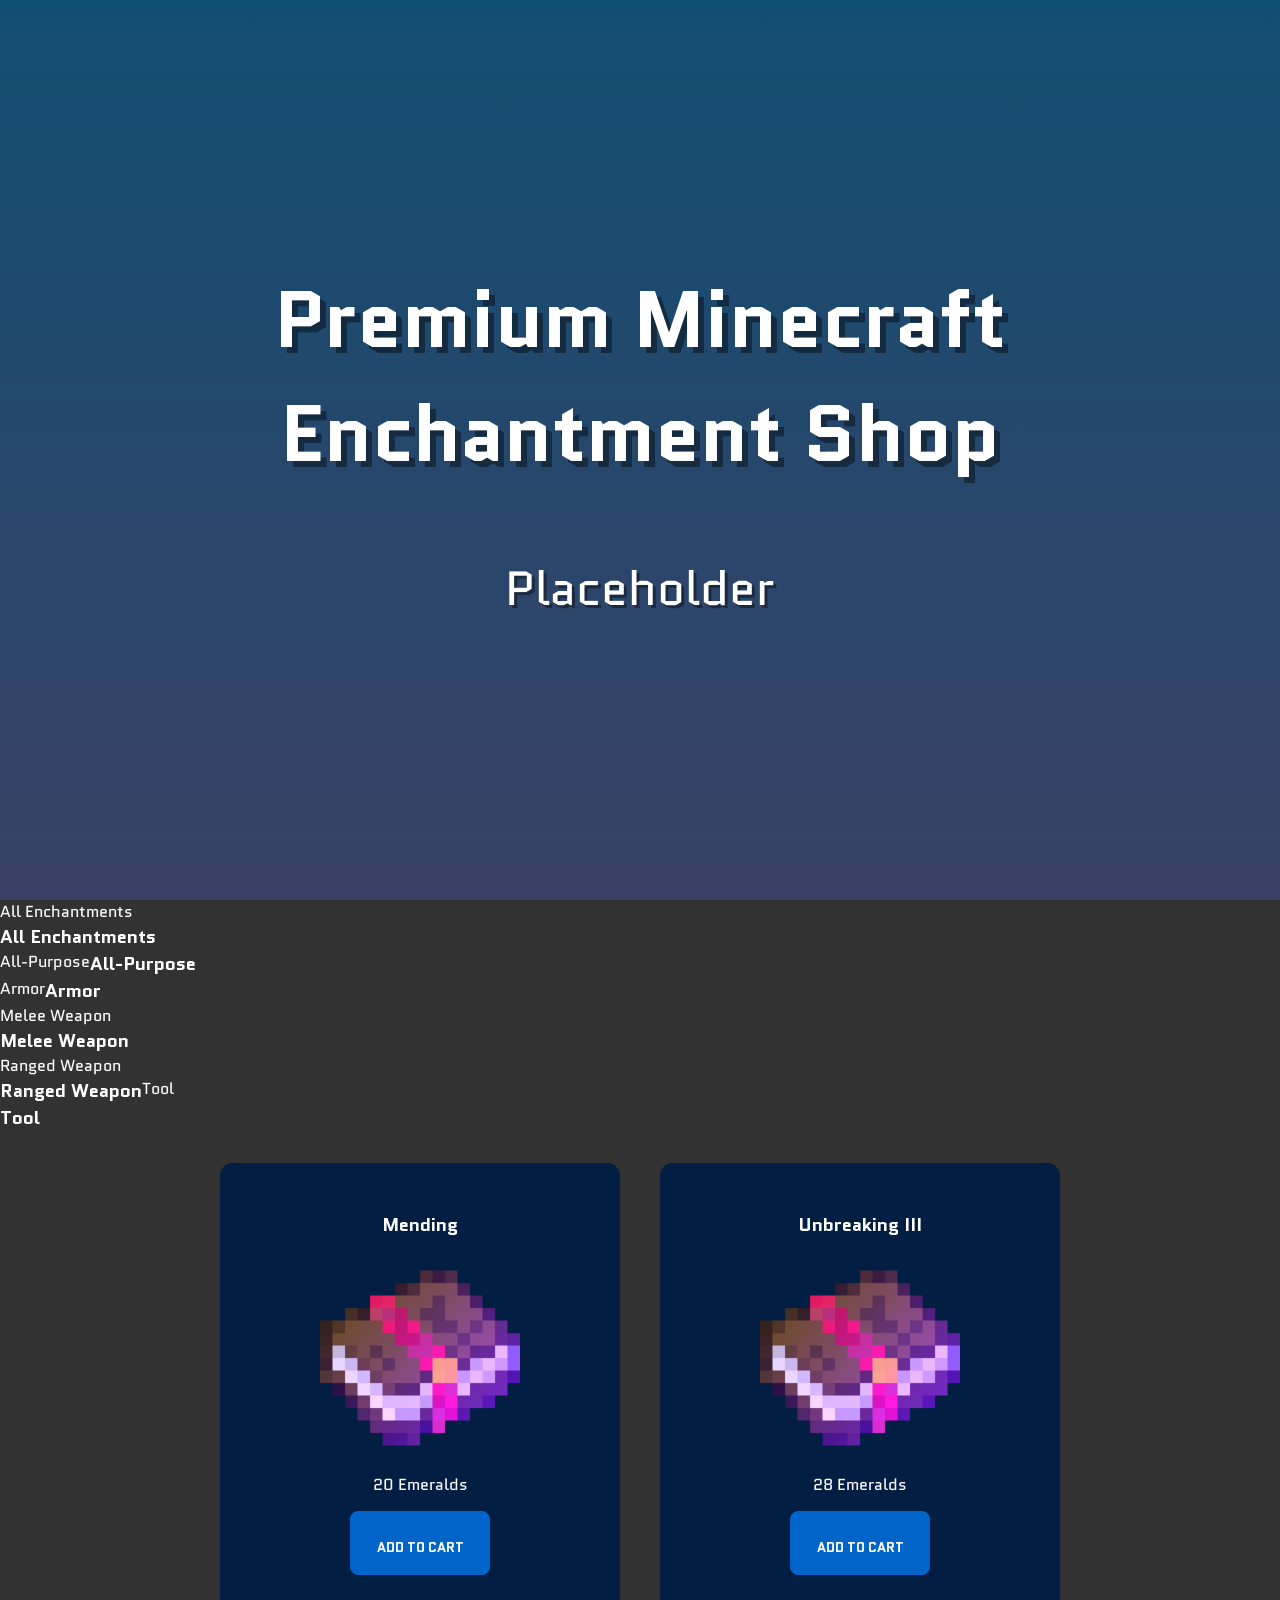
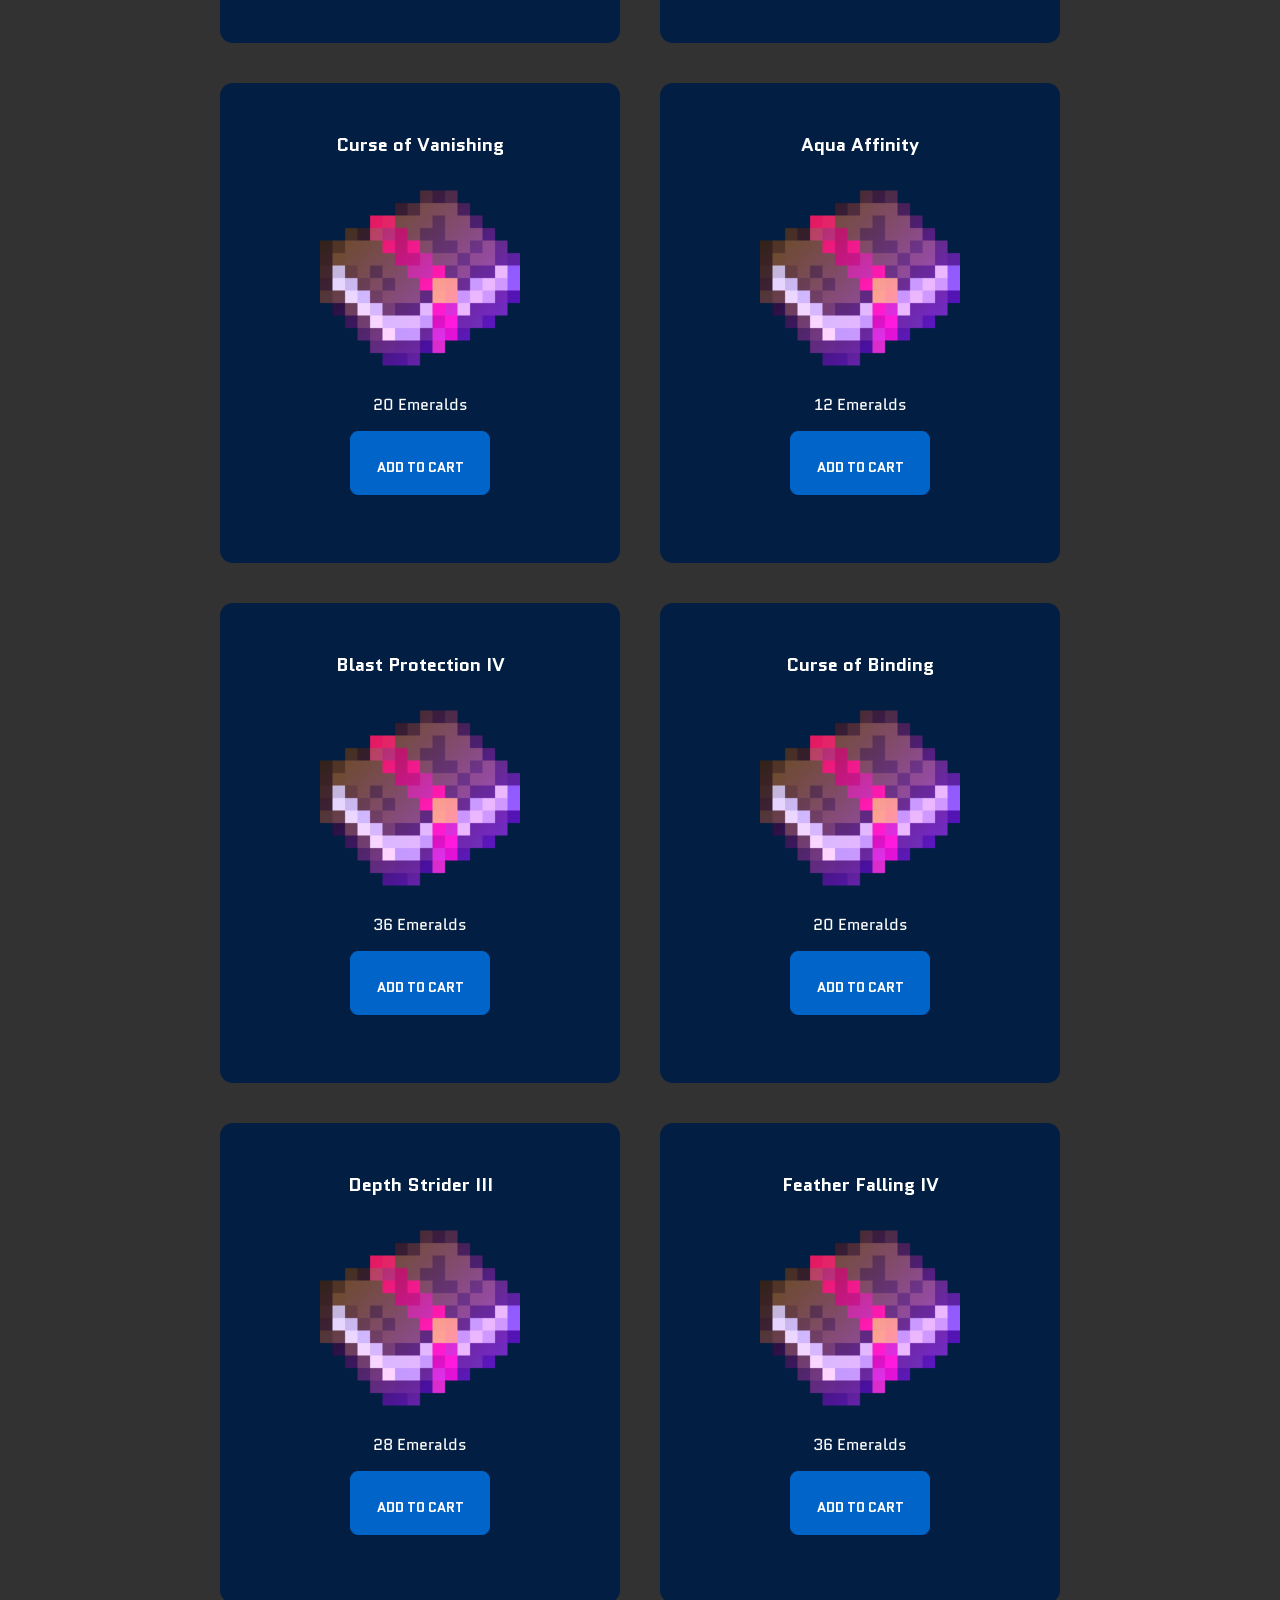
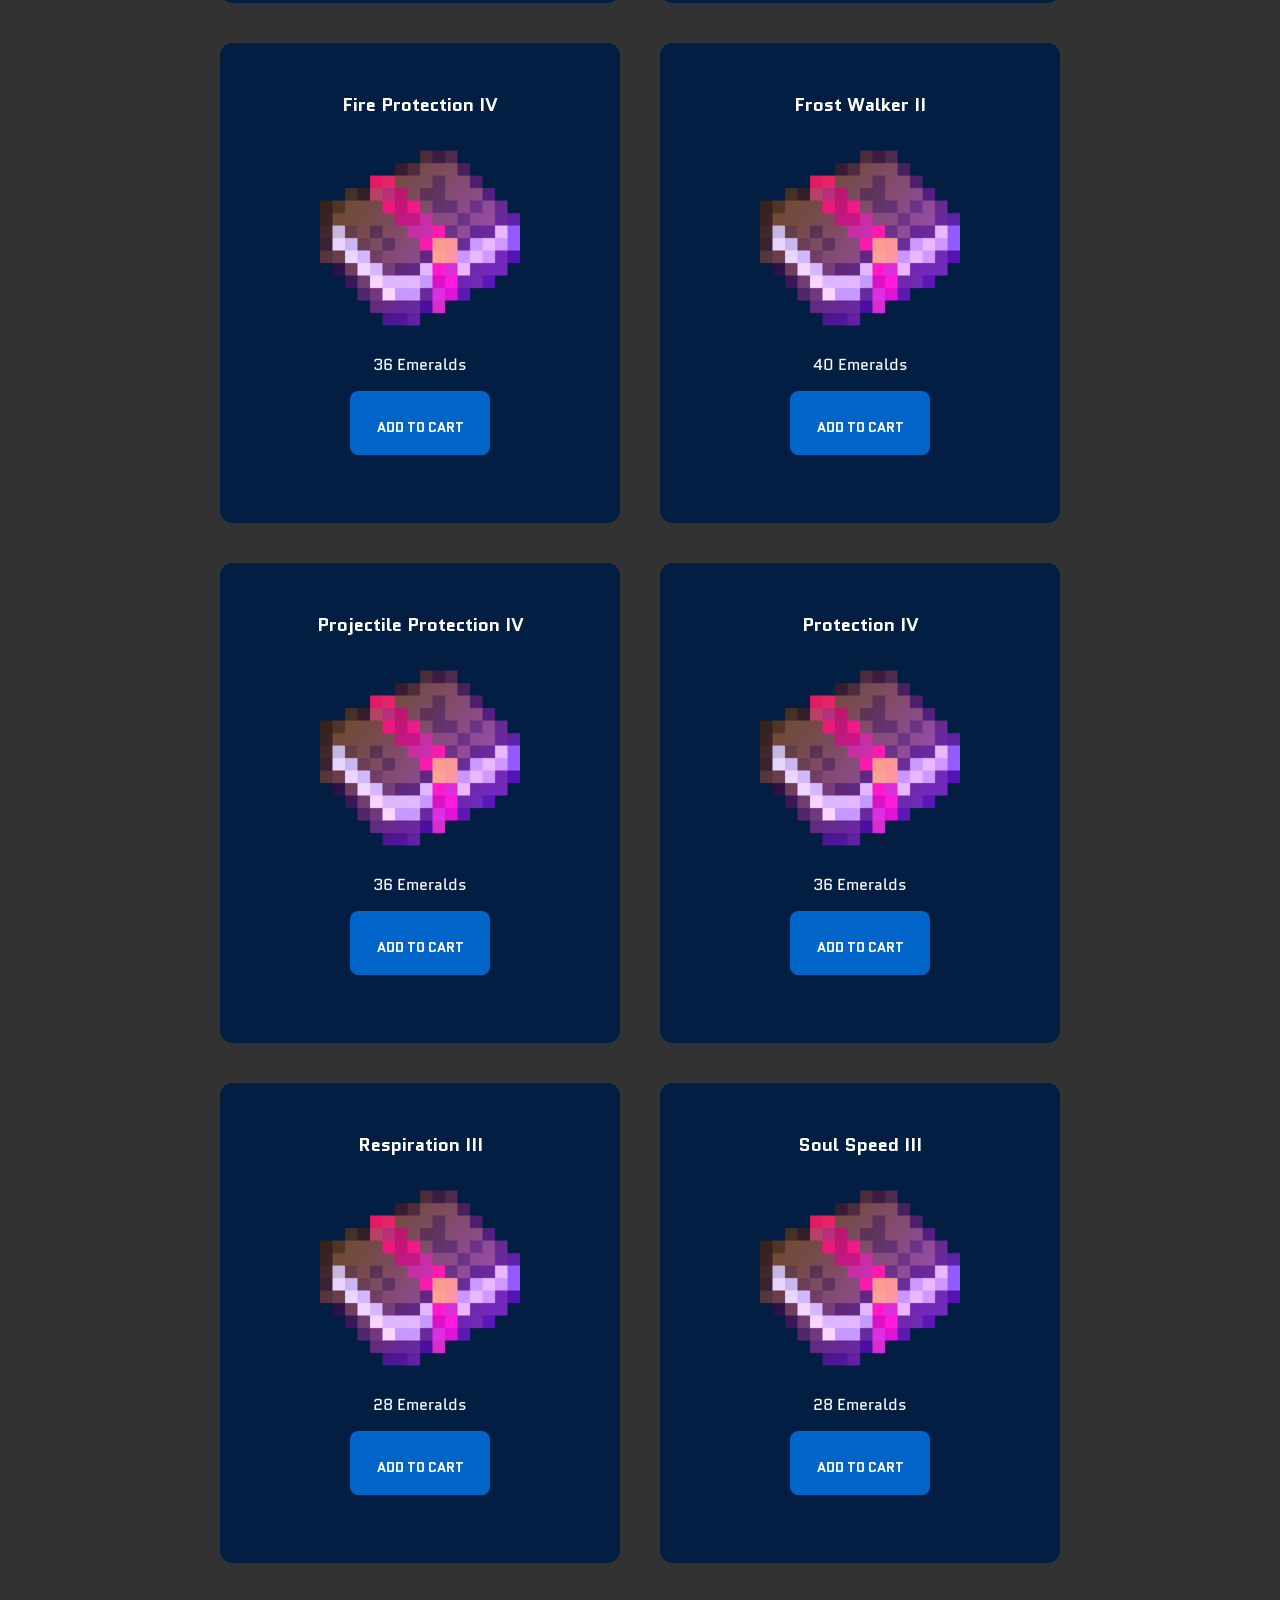
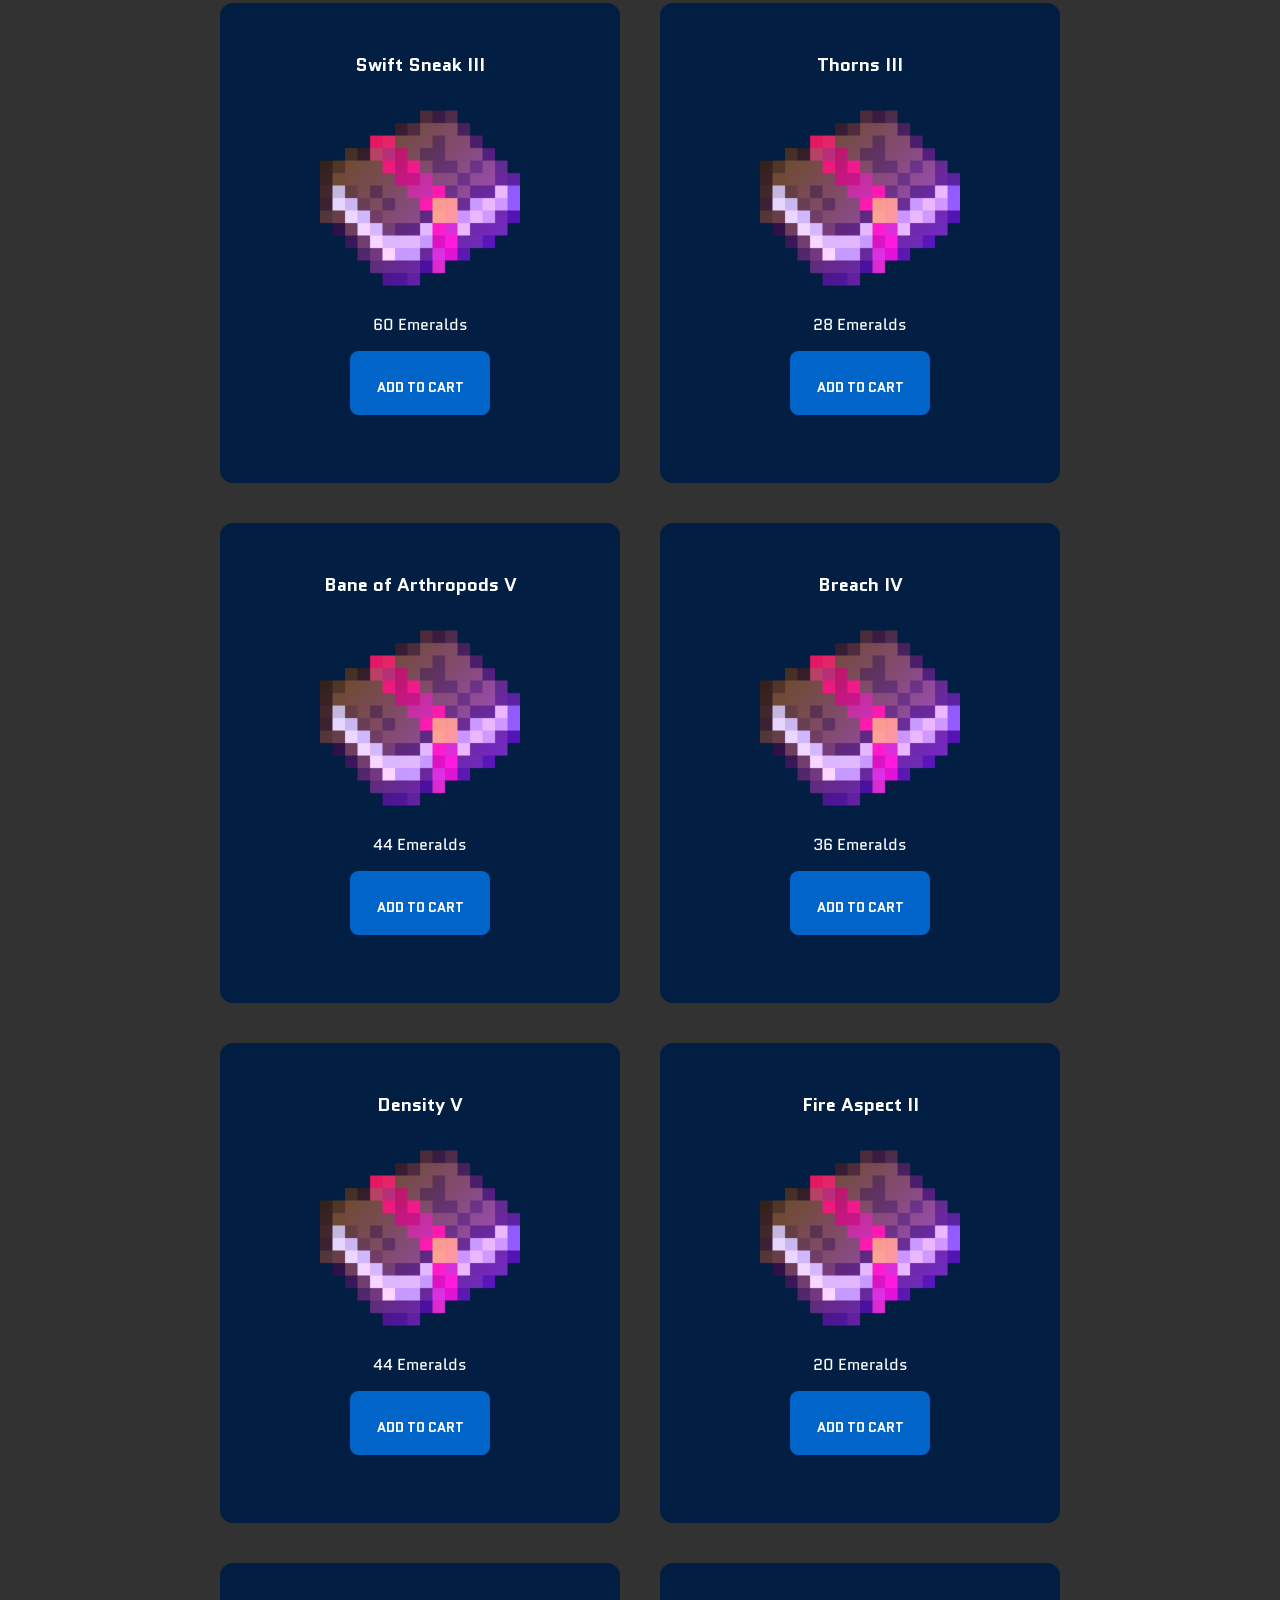
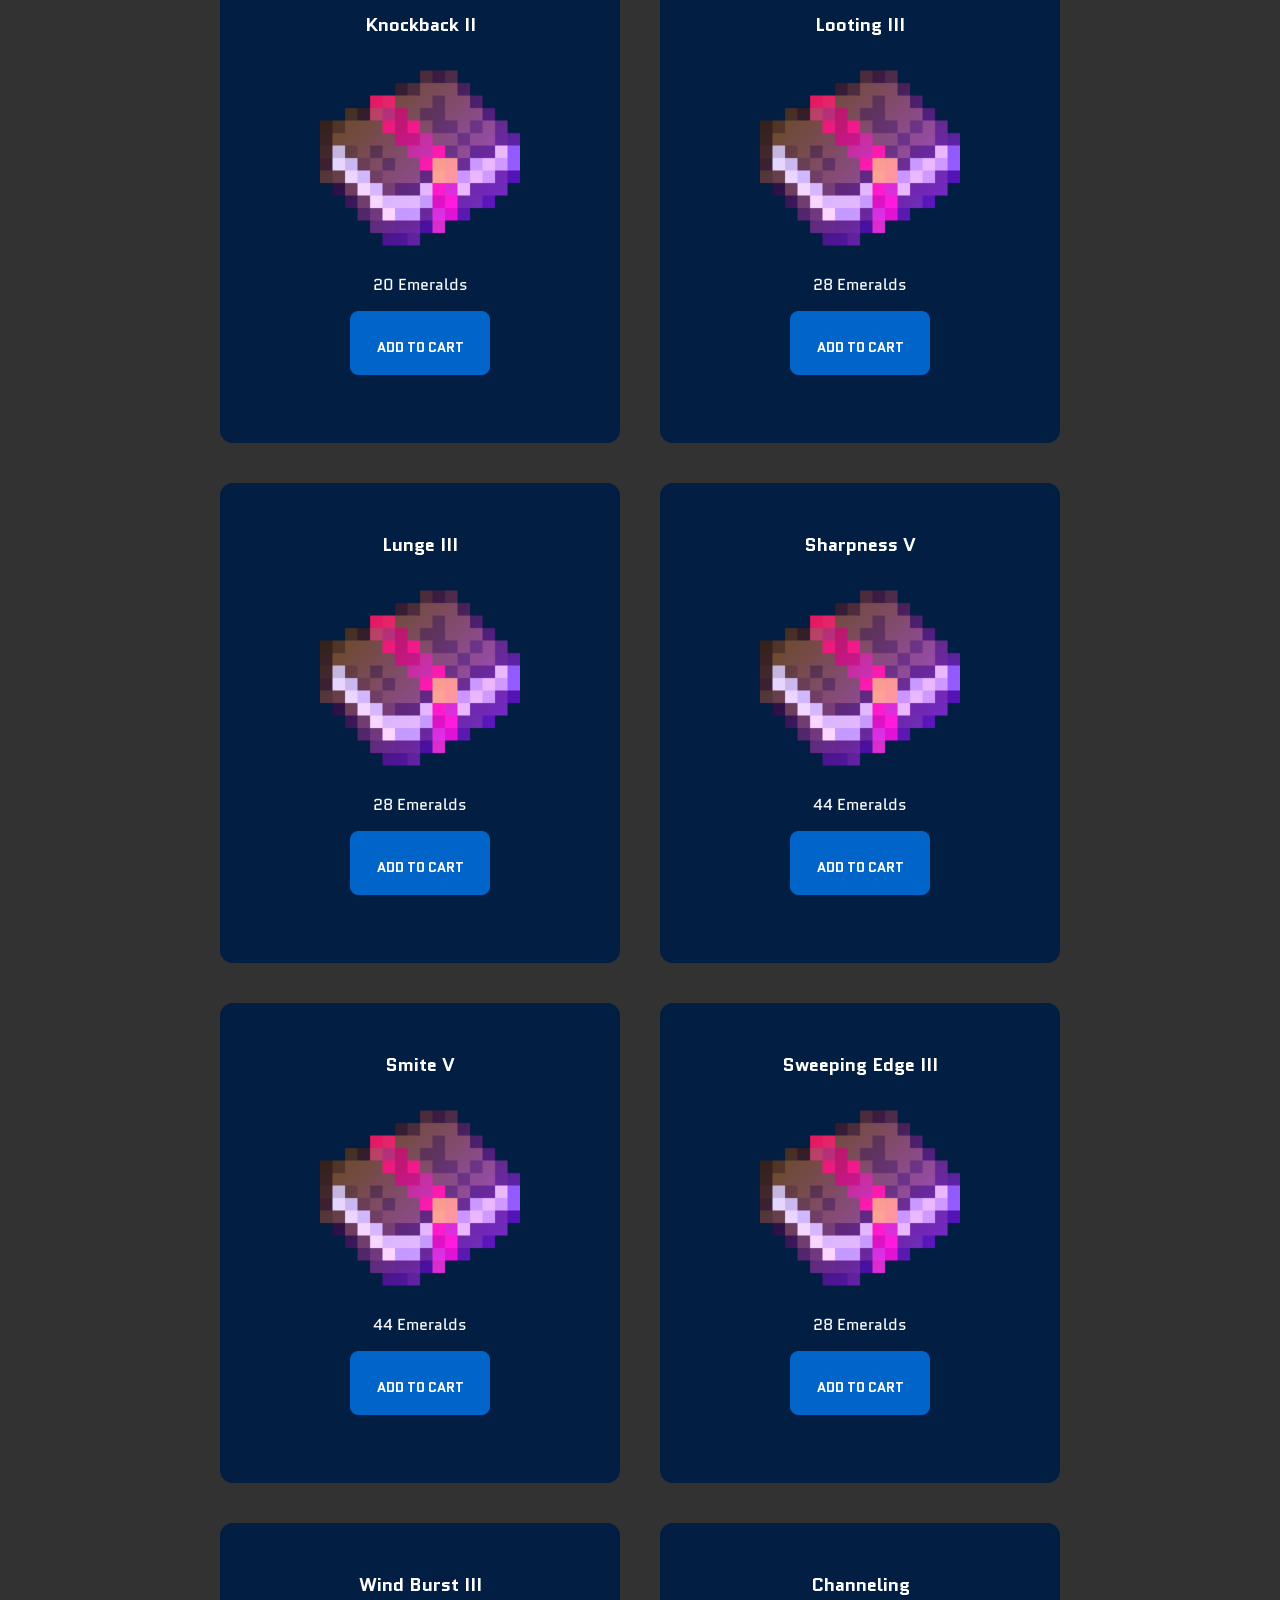
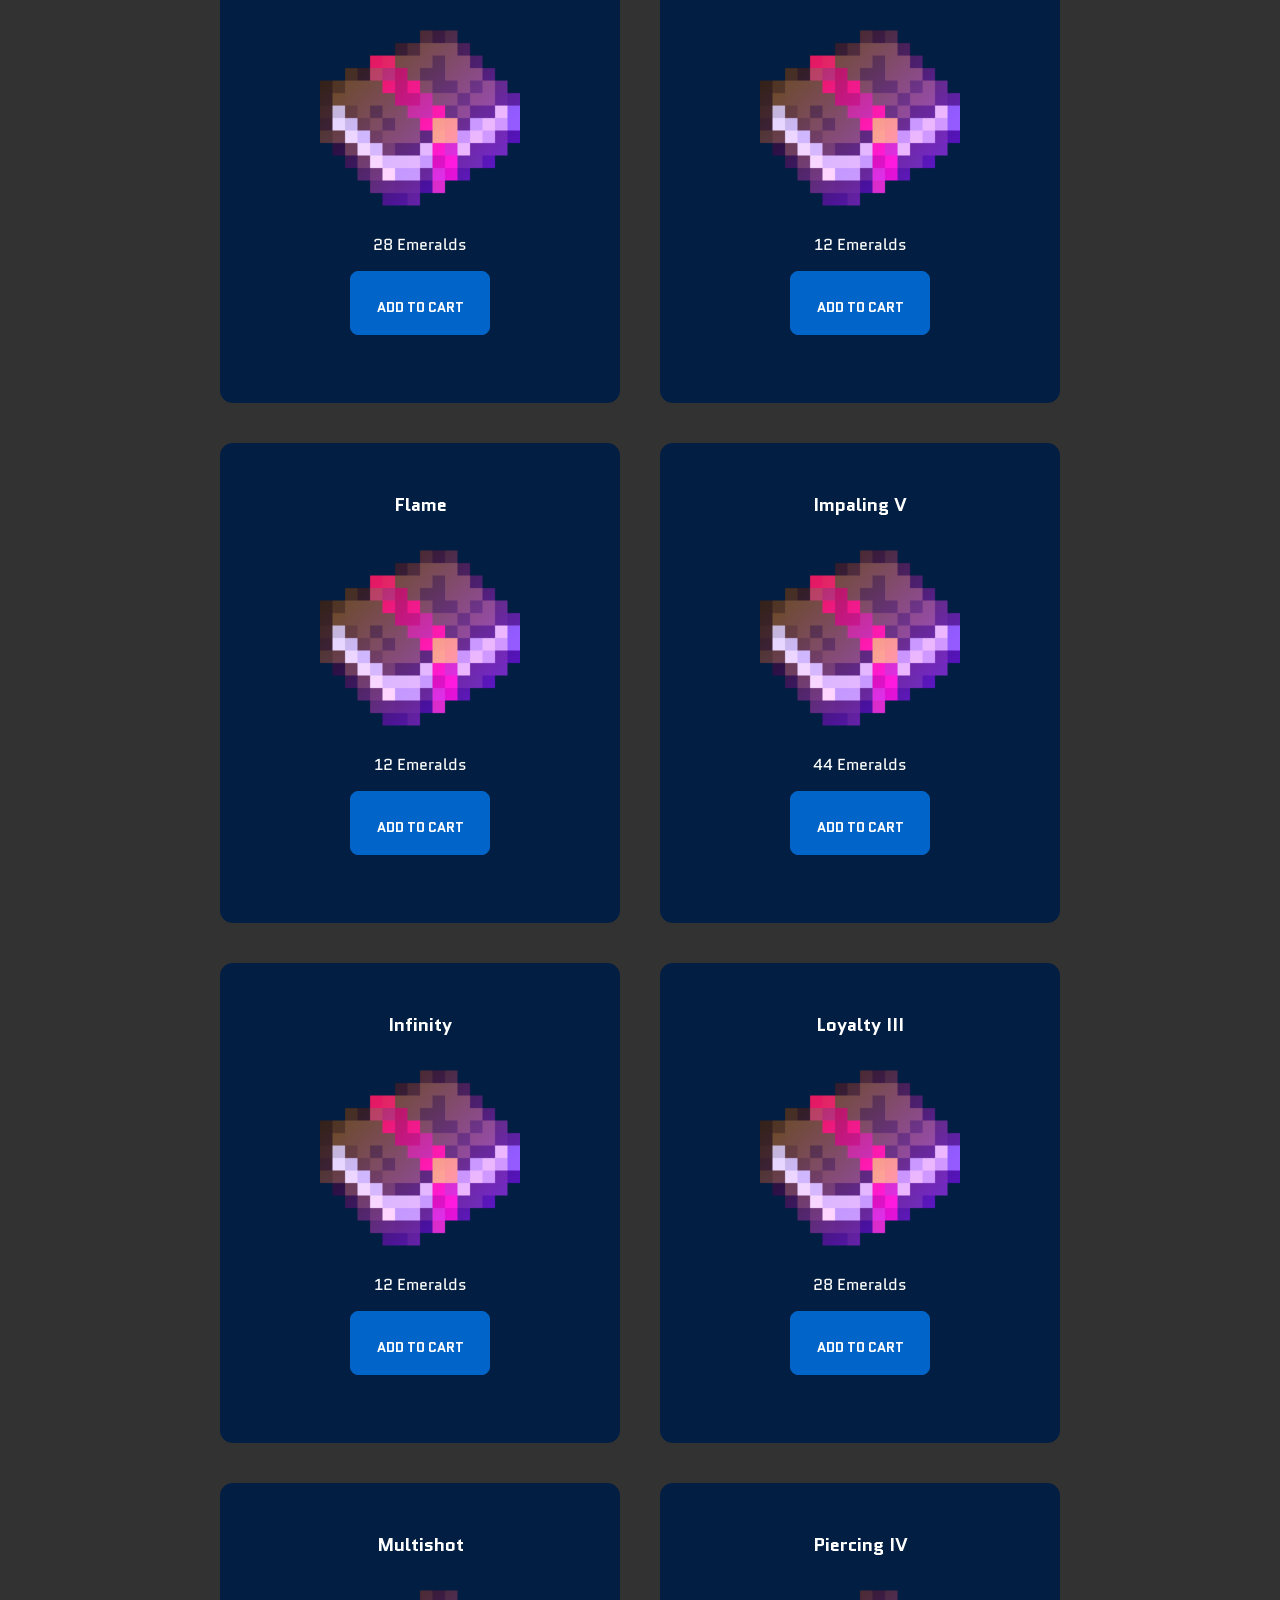
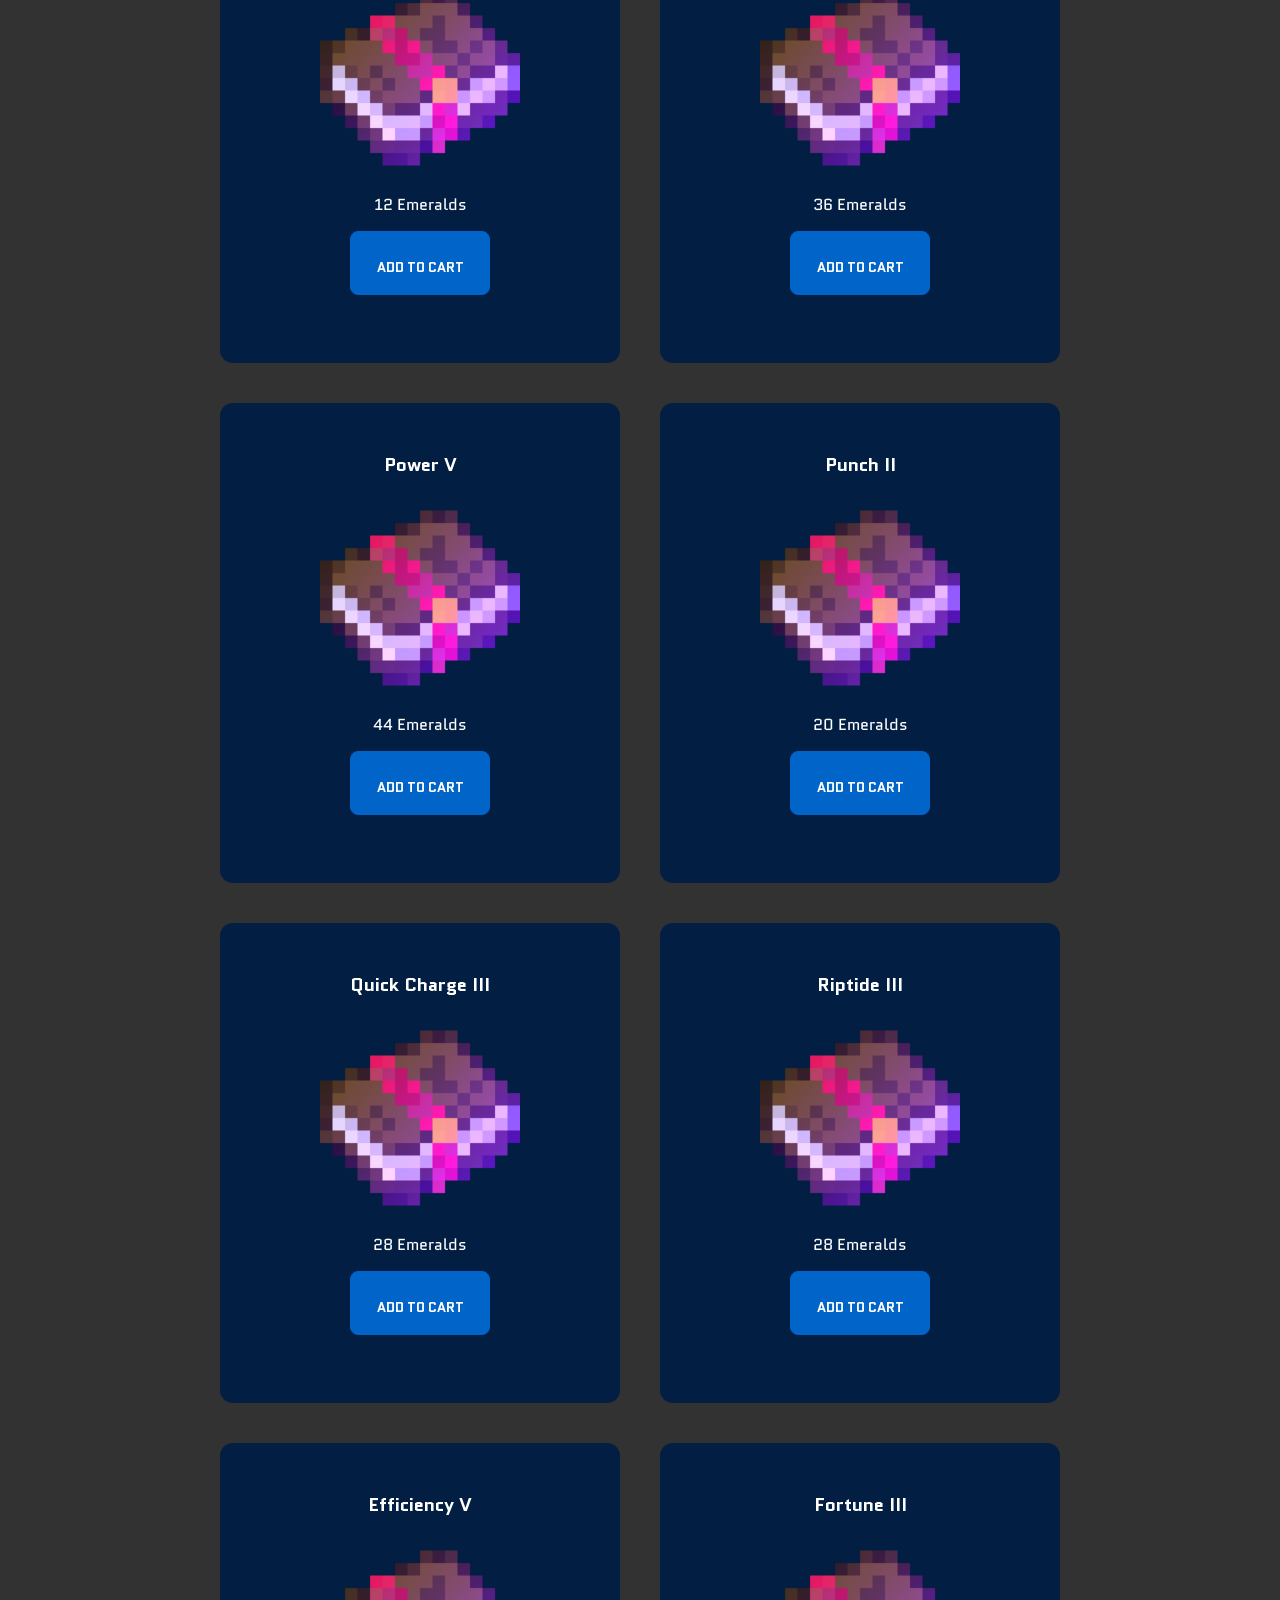
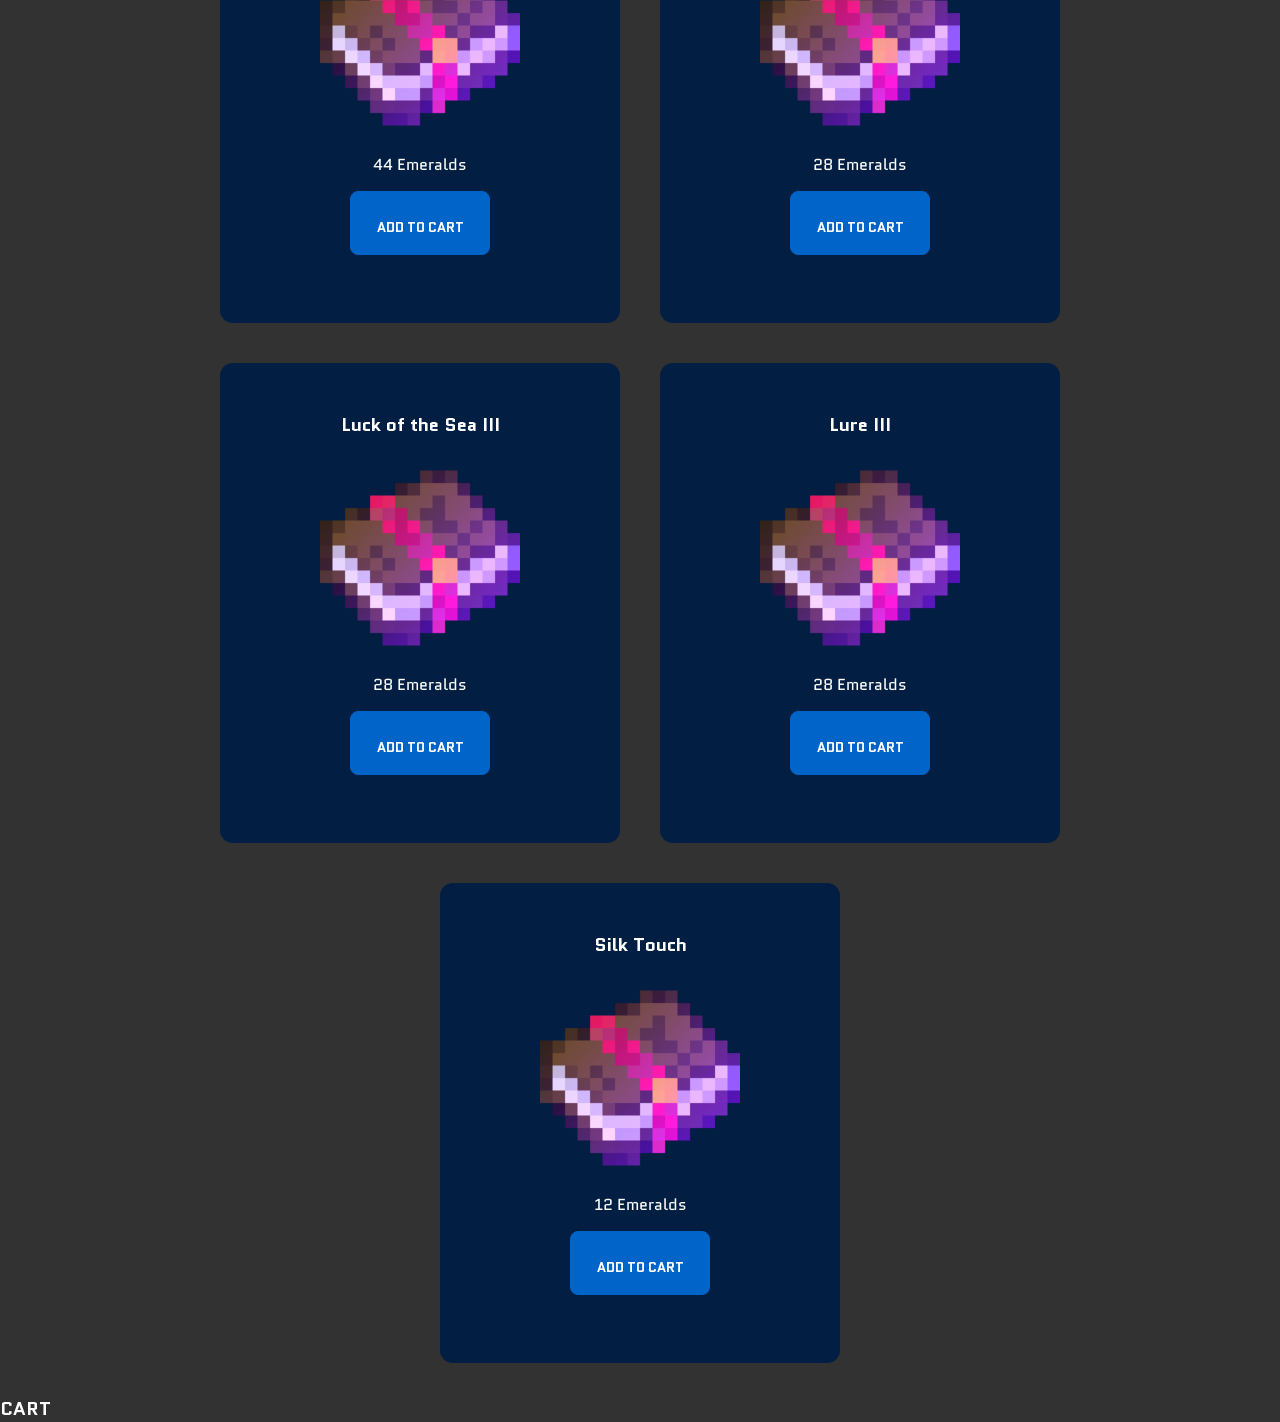
==== index.html @ 97240a6a "Working on tabs" ====
<html lang="en">
  <head>
    <meta charset="UTF-8" />
    <meta name="viewport" content="width=device-width, initial-scale=1.0" />
    <title>Premium Minecraft Enchantment Shop</title>
    <link rel="stylesheet" href="style.css" />
  </head>
  <body>
    <section class="hero">
      <div class="hero-content">
        <h1>Premium Minecraft Enchantment Shop</h1>
        <p>Placeholder</p>
      </div>
    </section>
    <div class="tabs">
      <!-- All Enchantments -->
      <input type="radio" name="tabset" id="tab1">
      <label for="tab1">All Enchantments</label>
      <div class="tab-panel">
        <h3>All Enchantments</h3>
      </div>
      <!-- All-Purpose -->
      <input type="radio" name="tabset" id="tab1">
      <label for="tab1">All-Purpose</label>
      <div class="tab-panel">
        <h3>All-Purpose</h3>
      </div>
      <!-- Armor -->
      <input type="radio" name="tabset" id="tab1">
      <label for="tab1">Armor</label>
      <div class="tab-panel">
        <h3>Armor</h3>
      </div>
      <!-- Melee Weapon -->
      <input type="radio" name="tabset" id="tab1">
      <label for="tab1">Melee Weapon</label>
      <div class="tab-panel">
        <h3>Melee Weapon</h3>
      </div>
      <!-- Ranged Weapon -->
      <input type="radio" name="tabset" id="tab1">
      <label for="tab1">Ranged Weapon</label>
      <div class="tab-panel">
        <h3>Ranged Weapon</h3>
      </div>
      <!-- Tool -->
      <input type="radio" name="tabset" id="tab1">
      <label for="tab1">Tool</label>
      <div class="tab-panel">
        <h3>Tool</h3>
      </div>
    </div>
    <div class="container">
      <div class="card" data-item = "Mending">
        <h3>Mending</h3>
        <img class="card-img" src="Enchanted_Book.png"/>
        <p>20 Emeralds</p>
        <button class="btn">ADD TO CART</button>
      </div>
      <div class="card" data-item = "Unbreaking">
        <h3>Unbreaking III</h3>
        <img class="card-img" src="Enchanted_Book.png"/>
        <p>28 Emeralds</p>
        <button class="btn">ADD TO CART</button>
      </div>
      <div class="card" data-item = "Curse of Vanishing">
        <h3>Curse of Vanishing</h3>
        <img class="card-img" src="Enchanted_Book.png"/>
        <p>20 Emeralds</p>
        <button class="btn">ADD TO CART</button>
      </div>
      <div class="card" data-item = "Aqua Affinity">
        <h3>Aqua Affinity</h3>
        <img class="card-img" src="Enchanted_Book.png"/>
        <p>12 Emeralds</p>
        <button class="btn">ADD TO CART</button>
      </div>
      <div class="card" data-item = "Blast Protection">
        <h3>Blast Protection IV</h3>
        <img class="card-img" src="Enchanted_Book.png"/>
        <p>36 Emeralds</p>
        <button class="btn">ADD TO CART</button>
      </div>
      <div class="card" data-item = "Curse of Binding">
        <h3>Curse of Binding</h3>
        <img class="card-img" src="Enchanted_Book.png"/>
        <p>20 Emeralds</p>
        <button class="btn">ADD TO CART</button>
      </div>
      <div class="card" data-item = "Depth Strider">
        <h3>Depth Strider III</h3>
        <img class="card-img" src="Enchanted_Book.png"/>
        <p>28 Emeralds</p>
        <button class="btn">ADD TO CART</button>
      </div>
      <div class="card" data-item = "Feather Falling">
        <h3>Feather Falling IV</h3>
        <img class="card-img" src="Enchanted_Book.png"/>
        <p>36 Emeralds</p>
        <button class="btn">ADD TO CART</button>
      </div>
      <div class="card" data-item = "Fire Protection">
        <h3>Fire Protection IV</h3>
        <img class="card-img" src="Enchanted_Book.png"/>
        <p>36 Emeralds</p>
        <button class="btn">ADD TO CART</button>
      </div>
      <div class="card" data-item = "Frost Walker">
        <h3>Frost Walker II</h3>
        <img class="card-img" src="Enchanted_Book.png"/>
        <p>40 Emeralds</p>
        <button class="btn">ADD TO CART</button>
      </div>
      <div class="card" data-item = "Projectile Protection">
        <h3>Projectile Protection IV</h3>
        <img class="card-img" src="Enchanted_Book.png"/>
        <p>36 Emeralds</p>
        <button class="btn">ADD TO CART</button>
      </div>
      <div class="card" data-item = "Protection">
        <h3>Protection IV</h3>
        <img class="card-img" src="Enchanted_Book.png"/>
        <p>36 Emeralds</p>
        <button class="btn">ADD TO CART</button>
      </div>
      <div class="card" data-item = "Respiration">
        <h3>Respiration III</h3>
        <img class="card-img" src="Enchanted_Book.png"/>
        <p>28 Emeralds</p>
        <button class="btn">ADD TO CART</button>
      </div>
      <div class="card" data-item = "Soul Speed">
        <h3>Soul Speed III</h3>
        <img class="card-img" src="Enchanted_Book.png"/>
        <p>28 Emeralds</p>
        <button class="btn">ADD TO CART</button>
      </div>
      <div class="card" data-item = "Swift Sneak">
        <h3>Swift Sneak III</h3>
        <img class="card-img" src="Enchanted_Book.png"/>
        <p>60 Emeralds</p>
        <button class="btn">ADD TO CART</button>
      </div>
      <div class="card" data-item = "Thorns">
        <h3>Thorns III</h3>
        <img class="card-img" src="Enchanted_Book.png"/>
        <p>28 Emeralds</p>
        <button class="btn">ADD TO CART</button>
      </div>
      <div class="card" data-item = "Bane of Arthropods">
        <h3>Bane of Arthropods V</h3>
        <img class="card-img" src="Enchanted_Book.png"/>
        <p>44 Emeralds</p>
        <button class="btn">ADD TO CART</button>
      </div>
      <div class="card" data-item = "Breach">
        <h3>Breach IV</h3>
        <img class="card-img" src="Enchanted_Book.png"/>
        <p>36 Emeralds</p>
        <button class="btn">ADD TO CART</button>
      </div>
      <div class="card" data-item = "Density">
        <h3>Density V</h3>
        <img class="card-img" src="Enchanted_Book.png"/>
        <p>44 Emeralds</p>
        <button class="btn">ADD TO CART</button>
      </div>
      <div class="card" data-item = "Fire Aspect">
        <h3>Fire Aspect II</h3>
        <img class="card-img" src="Enchanted_Book.png"/>
        <p>20 Emeralds</p>
        <button class="btn">ADD TO CART</button>
      </div>
      <div class="card" data-item = "Knockback">
        <h3>Knockback II</h3>
        <img class="card-img" src="Enchanted_Book.png"/>
        <p>20 Emeralds</p>
        <button class="btn">ADD TO CART</button>
      </div>
      <div class="card" data-item = "Looting">
        <h3>Looting III</h3>
        <img class="card-img" src="Enchanted_Book.png"/>
        <p>28 Emeralds</p>
        <button class="btn">ADD TO CART</button>
      </div>
      <div class="card" data-item = "Lunge">
        <h3>Lunge III</h3>
        <img class="card-img" src="Enchanted_Book.png"/>
        <p>28 Emeralds</p>
        <button class="btn">ADD TO CART</button>
      </div>
      <div class="card" data-item = "Sharpness">
        <h3>Sharpness V</h3>
        <img class="card-img" src="Enchanted_Book.png"/>
        <p>44 Emeralds</p>
        <button class="btn">ADD TO CART</button>
      </div>
      <div class="card" data-item = "Smite">
        <h3>Smite V</h3>
        <img class="card-img" src="Enchanted_Book.png"/>
        <p>44 Emeralds</p>
        <button class="btn">ADD TO CART</button>
      </div>
      <div class="card" data-item = "Sweeping Edge">
        <h3>Sweeping Edge III</h3>
        <img class="card-img" src="Enchanted_Book.png"/>
        <p>28 Emeralds</p>
        <button class="btn">ADD TO CART</button>
      </div>
      <div class="card" data-item = "Wind Burst">
        <h3>Wind Burst III</h3>
        <img class="card-img" src="Enchanted_Book.png"/>
        <p>28 Emeralds</p>
        <button class="btn">ADD TO CART</button>
      </div>
      <div class="card" data-item = "Channeling">
        <h3>Channeling</h3>
        <img class="card-img" src="Enchanted_Book.png"/>
        <p>12 Emeralds</p>
        <button class="btn">ADD TO CART</button>
      </div>
      <div class="card" data-item = "Flame">
        <h3>Flame</h3>
        <img class="card-img" src="Enchanted_Book.png"/>
        <p>12 Emeralds</p>
        <button class="btn">ADD TO CART</button>
      </div>
      <div class="card" data-item = "Impaling">
        <h3>Impaling V</h3>
        <img class="card-img" src="Enchanted_Book.png"/>
        <p>44 Emeralds</p>
        <button class="btn">ADD TO CART</button>
      </div>
      <div class="card" data-item = "Infinity">
        <h3>Infinity</h3>
        <img class="card-img" src="Enchanted_Book.png"/>
        <p>12 Emeralds</p>
        <button class="btn">ADD TO CART</button>
      </div>
      <div class="card" data-item = "Loyalty">
        <h3>Loyalty III</h3>
        <img class="card-img" src="Enchanted_Book.png"/>
        <p>28 Emeralds</p>
        <button class="btn">ADD TO CART</button>
      </div>
      <div class="card" data-item = "Multishot">
        <h3>Multishot</h3>
        <img class="card-img" src="Enchanted_Book.png"/>
        <p>12 Emeralds</p>
        <button class="btn">ADD TO CART</button>
      </div>
      <div class="card" data-item = "Piercing">
        <h3>Piercing IV</h3>
        <img class="card-img" src="Enchanted_Book.png"/>
        <p>36 Emeralds</p>
        <button class="btn">ADD TO CART</button>
      </div>
      <div class="card" data-item = "Power">
        <h3>Power V</h3>
        <img class="card-img" src="Enchanted_Book.png"/>
        <p>44 Emeralds</p>
        <button class="btn">ADD TO CART</button>
      </div>
      <div class="card" data-item = "Punch">
        <h3>Punch II</h3>
        <img class="card-img" src="Enchanted_Book.png"/>
        <p>20 Emeralds</p>
        <button class="btn">ADD TO CART</button>
      </div>
      <div class="card" data-item = "Quick Charge">
        <h3>Quick Charge III</h3>
        <img class="card-img" src="Enchanted_Book.png"/>
        <p>28 Emeralds</p>
        <button class="btn">ADD TO CART</button>
      </div>
      <div class="card" data-item = "Riptide">
        <h3>Riptide III</h3>
        <img class="card-img" src="Enchanted_Book.png"/>
        <p>28 Emeralds</p>
        <button class="btn">ADD TO CART</button>
      </div>
      <div class="card" data-item = "Efficiency">
        <h3>Efficiency V</h3>
        <img class="card-img" src="Enchanted_Book.png"/>
        <p>44 Emeralds</p>
        <button class="btn">ADD TO CART</button>
      </div>
      <div class="card" data-item = "Fortune">
        <h3>Fortune III</h3>
        <img class="card-img" src="Enchanted_Book.png"/>
        <p>28 Emeralds</p>
        <button class="btn">ADD TO CART</button>
      </div>
      <div class="card" data-item = "Luck of the Sea">
        <h3>Luck of the Sea III</h3>
        <img class="card-img" src="Enchanted_Book.png"/>
        <p>28 Emeralds</p>
        <button class="btn">ADD TO CART</button>
      </div>
      <div class="card" data-item = "Lure">
        <h3>Lure III</h3>
        <img class="card-img" src="Enchanted_Book.png"/>
        <p>28 Emeralds</p>
        <button class="btn">ADD TO CART</button>
      </div>
      <div class="card" data-item = "Silk Touch">
        <h3>Silk Touch</h3>
        <img class="card-img" src="Enchanted_Book.png"/>
        <p>12 Emeralds</p>
        <button class="btn">ADD TO CART</button>
      </div>
    </div>
    <div class="pop">
      <h3>CART</h3>
    </div>
    <script src="shoppingcart.js"></script>
  </body>
</html>
---- style.css ----
@import url(https://fonts.googleapis.com/css2?family=Quantico:ital,wght@0,400;0,700;1,400;1,700&family=Space+Grotesk:wght@300..700&display=swap);

html,
body,
* {
    color: #ffffff;
    box-sizing: border-box;
    margin: 0;
    padding: 0;
    font-family: "Quantico";
}

body {
    background-color: rgb(50, 50, 50);
}


.hero {
    display: flex;
    justify-content: center;
    align-items: center;
    text-align: center;
    flex-wrap: wrap;
    background-image:
        linear-gradient(rgba(8, 84, 130, 0.8), rgba(60, 70, 115, 0.8)),
        url();
    background-size: cover;
    background-position: center;
    background-attachment: fixed;
    height: 100vh;
    color: #ffffff;
}
.hero h1 {
    font-size: 5rem;
    margin-bottom: 2rem;
    padding: 2rem;
    text-shadow: 6px 6px rgba(0, 0, 0, 0.4)
}
.hero p {
    font-size: 3rem;
    margin-bottom: 3rem;
    text-shadow: 3px 3px rgba(0, 0, 0, 0.4)
}
.h1 {
    font-size: 2.5rem;
    margin-bottom: 20px;
}
.h2,
.h4,
.h5,
.h6 {
    font-size: 1.5rem;
}
.h3 {
    font-size: 1.5rem;
    margin-bottom: 10px;
}
.ul {
    margin-bottom: 20px;
}
.li {
    font-size: 1.2rem;
}
.p {
    font-size: 1rem;
    margin-bottom: 20px;
}
.tabs {
    display: flex;
    flex-wrap: wrap;
    max-width: 200px;
}
.tabs input[type="radio"] {
    display: none;
}
.tabs label {
    
}
.container {
    text-align: center;
    display: flex;
    justify-content: center;
    flex-wrap: wrap;
    gap: 2.5rem;
    margin: 2rem;
}
.card {
    background-color: #021e42;
    display: flex;
    align-items: center;
    flex-direction: column;
    width: 25rem;
    height: 30rem;
    border-radius: 0.8rem;
    padding: 3rem;
}
.card-title {
    margin-bottom: 1rem;
    font-size: 3rem;
    font-weight: 600; 
    text-align: center;
}
.card-img {
    display: block;
    margin-top: 20px;
    margin-bottom: 15px;
    margin-left: 1rem;
    margin-right: 1rem;
    width: 200px;
    object-fit: cover;
    border-radius: 0.8rem;
    flex-direction: column;
}
.btn {
    display: inline-block;
    display: flex;
    height: 4rem;
    padding: 1.6rem;
    background-color: rgb(0,100,200);
    border: 1px solid rgb(0,100,200);
    border-radius: 0.5rem;
    font-weight: 600;
    cursor: pointer;
    transition: all 0.3s;
    margin-top: 15px;
    flex-direction: column;
}
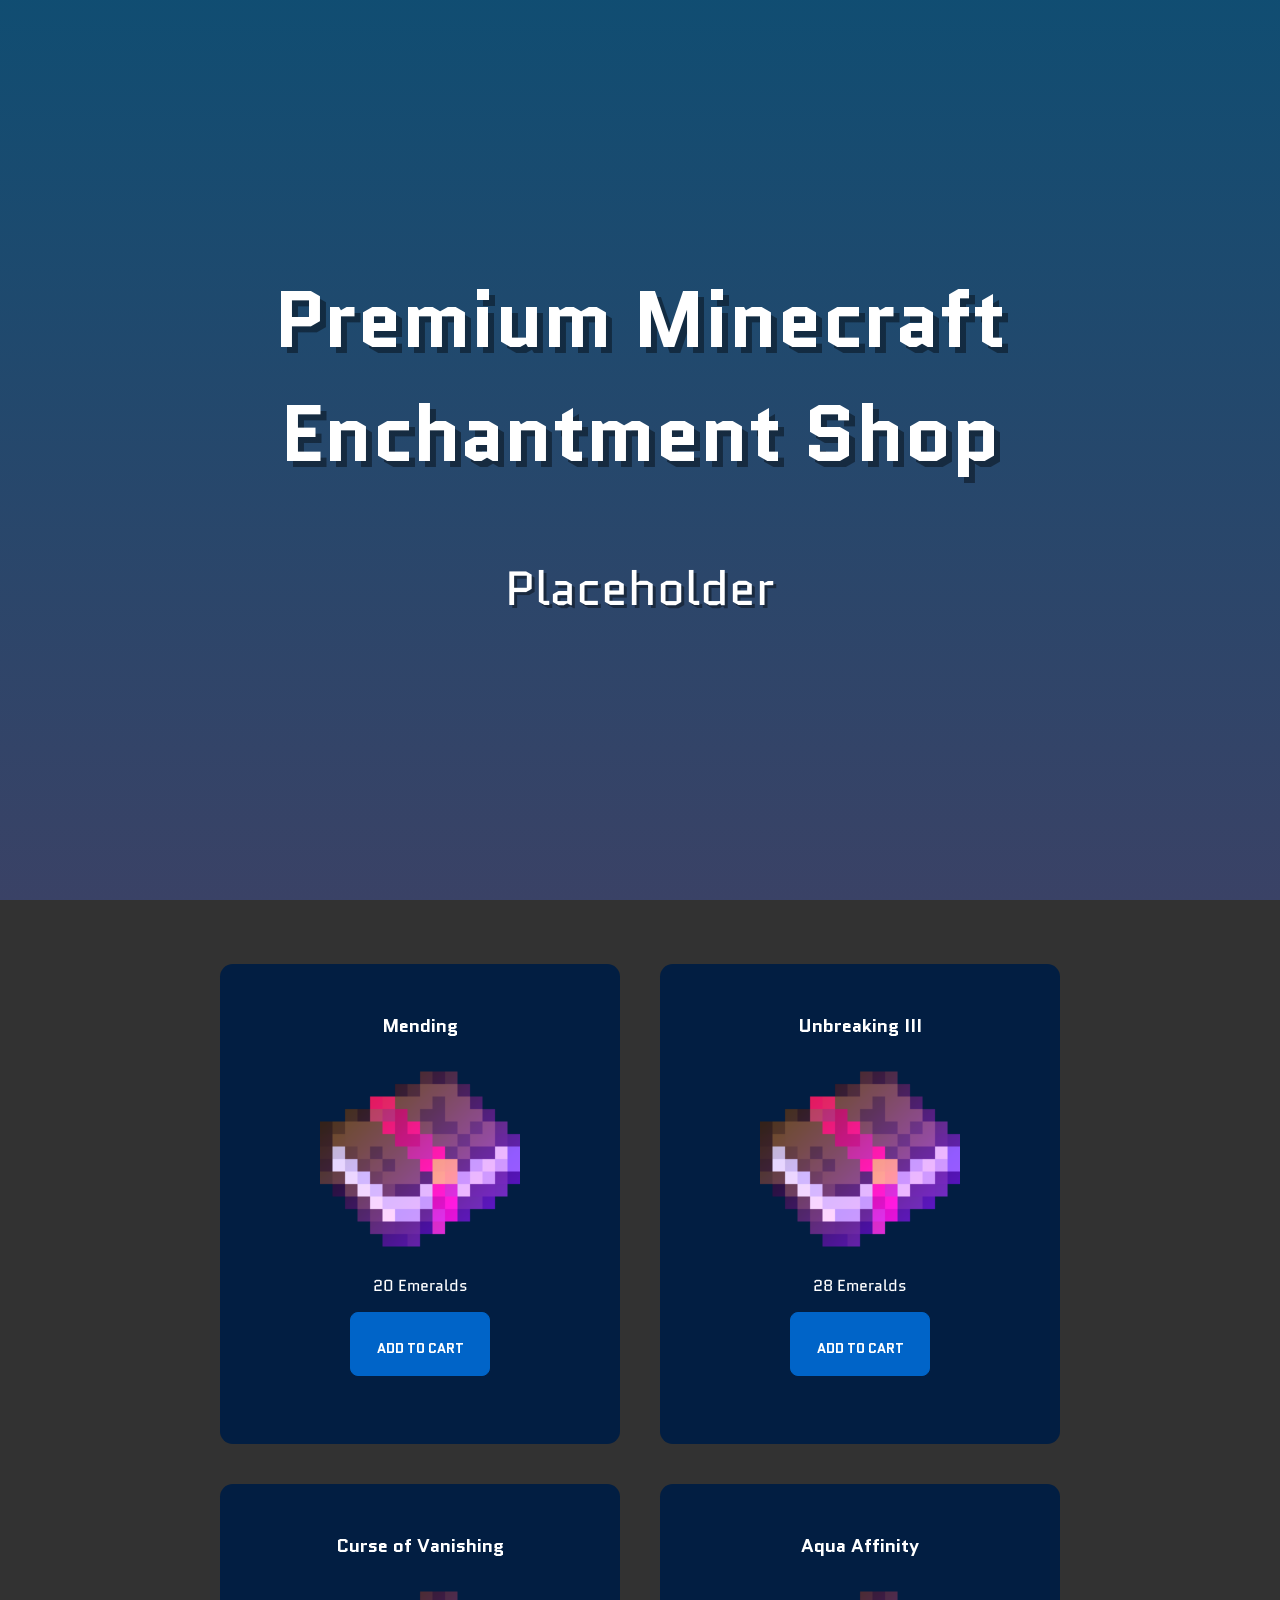
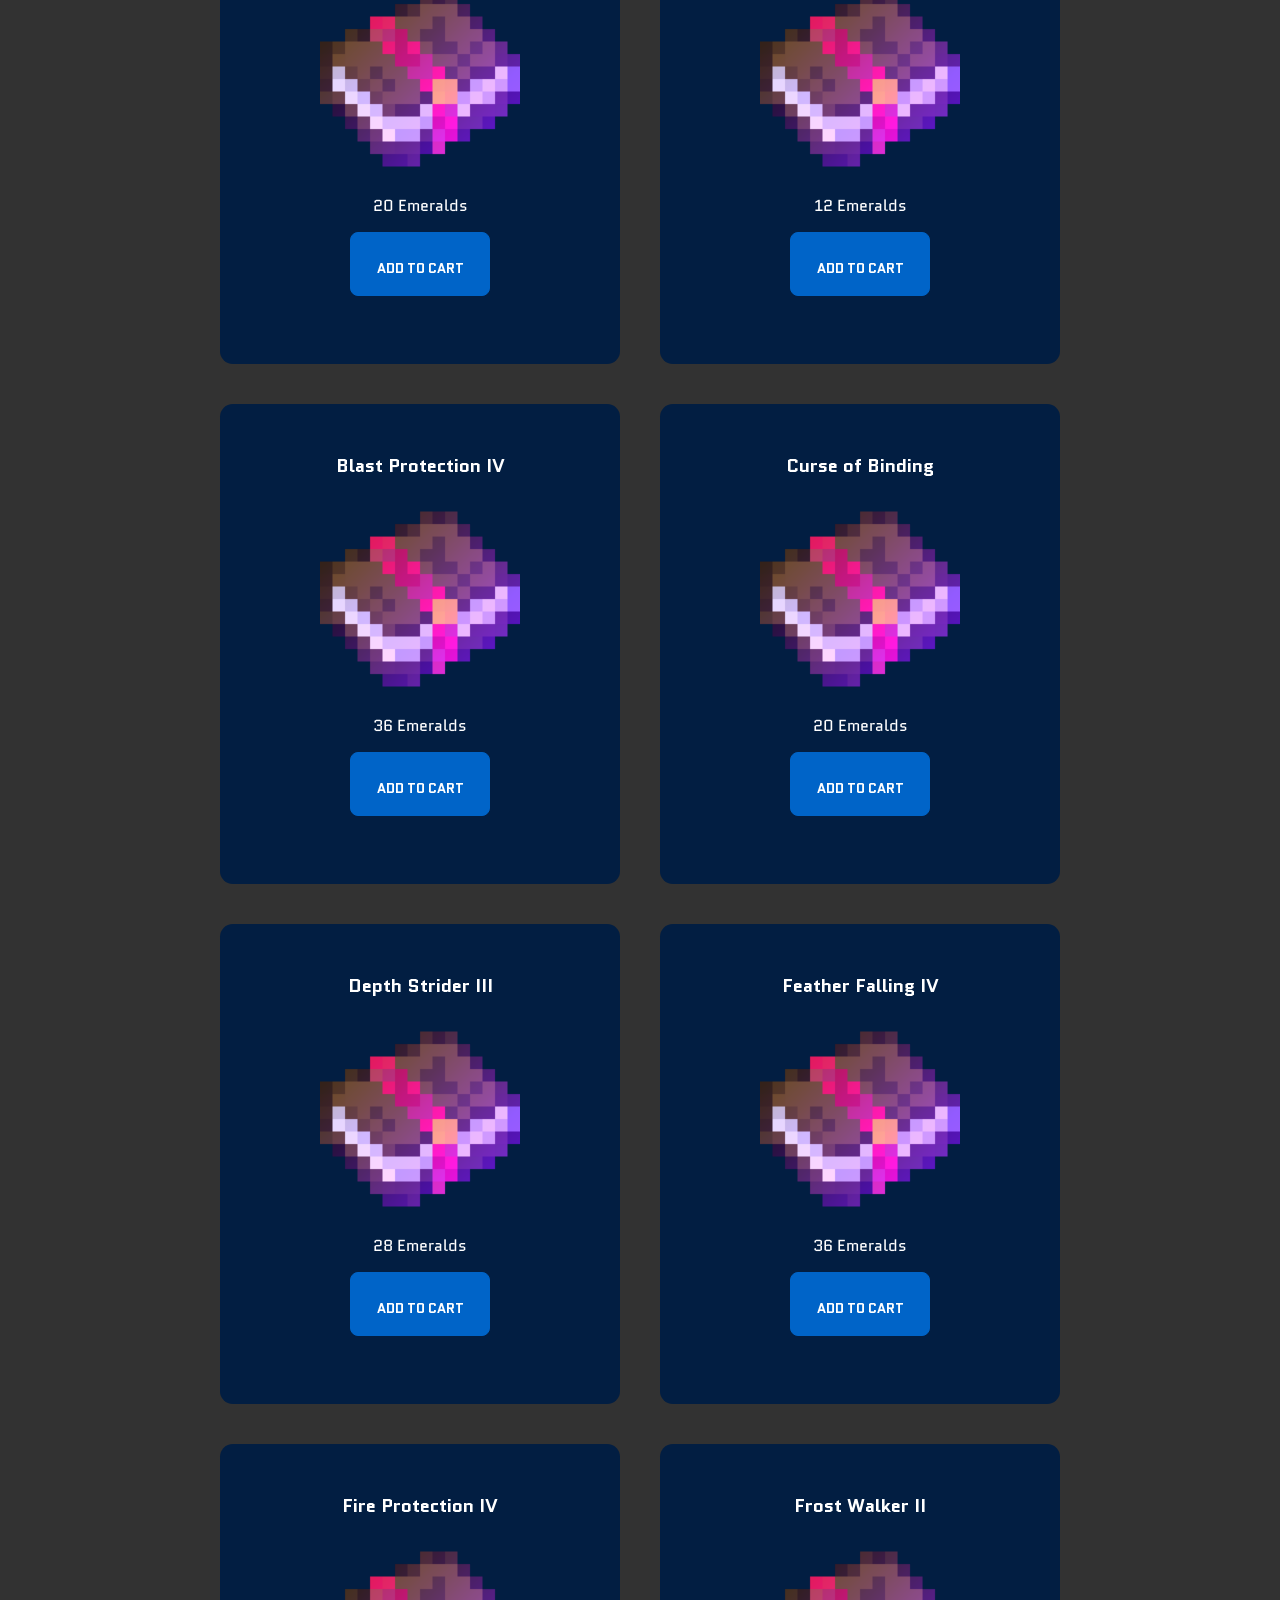
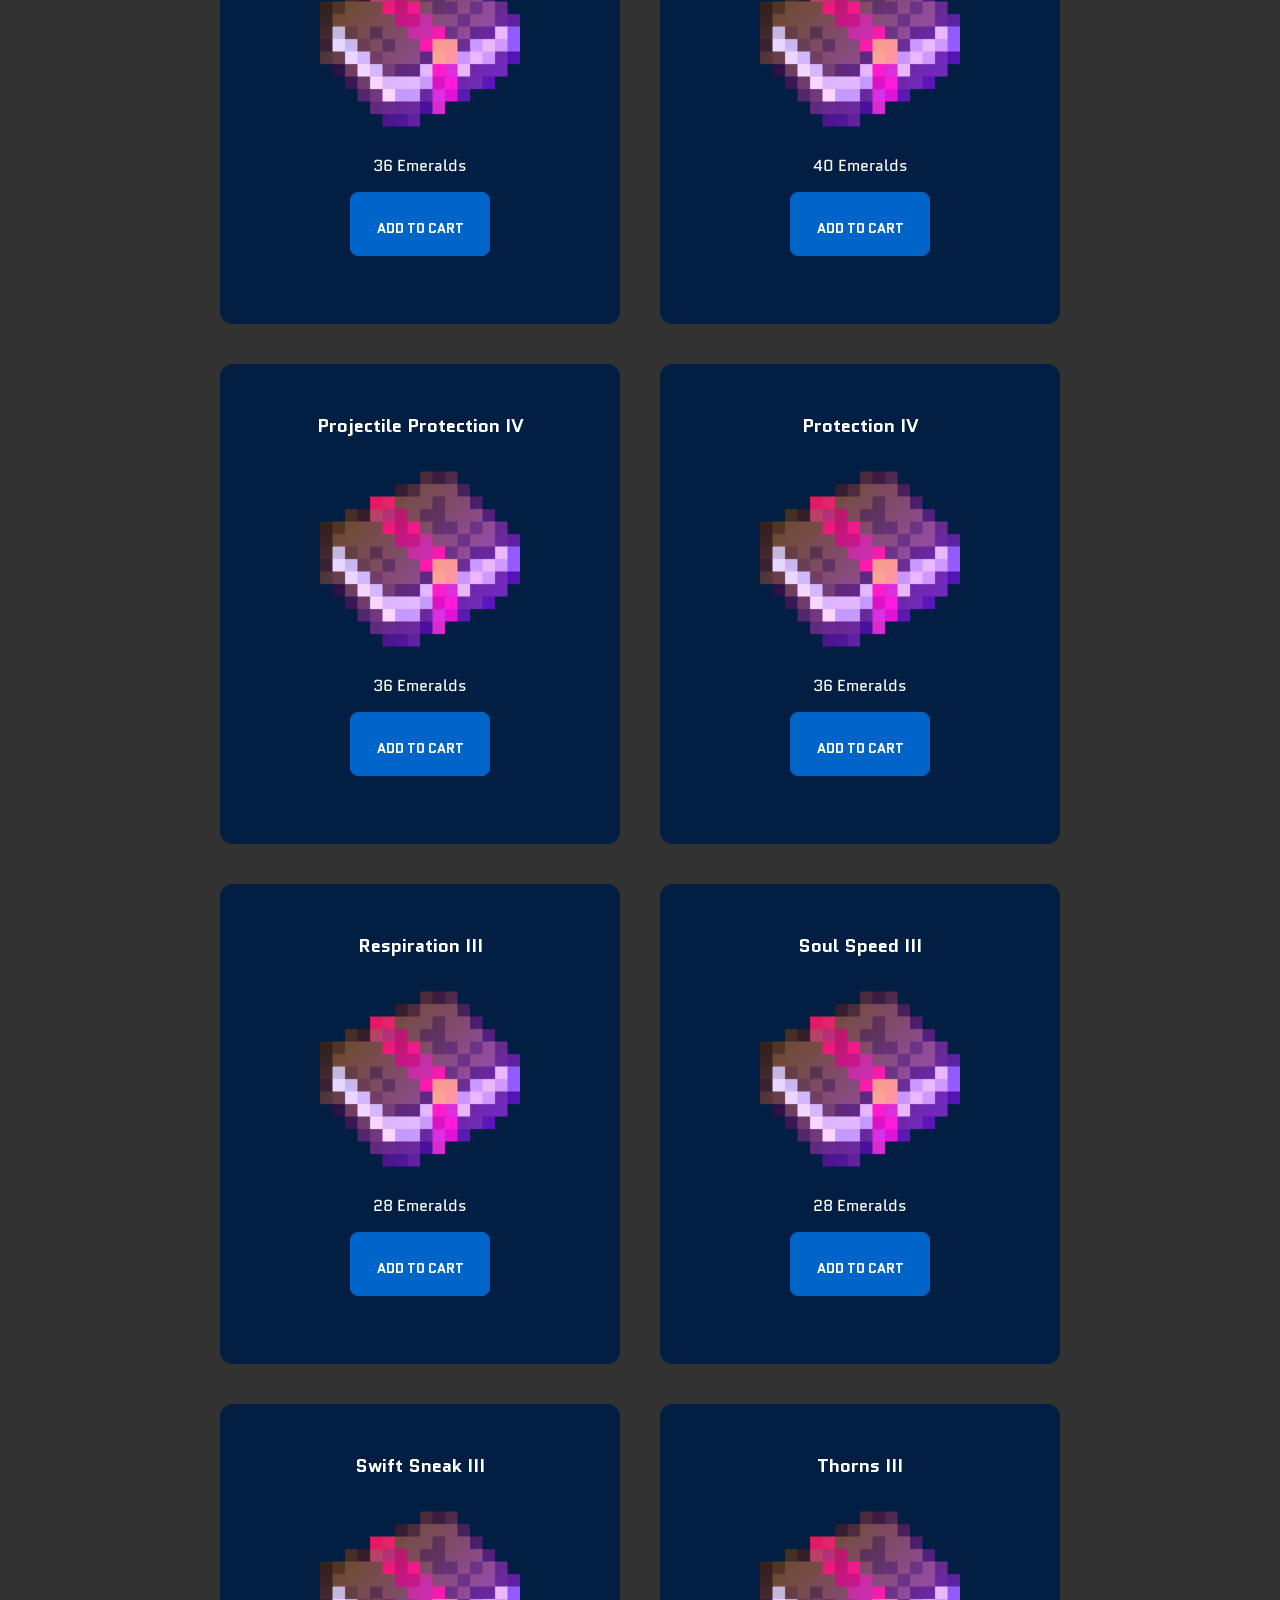
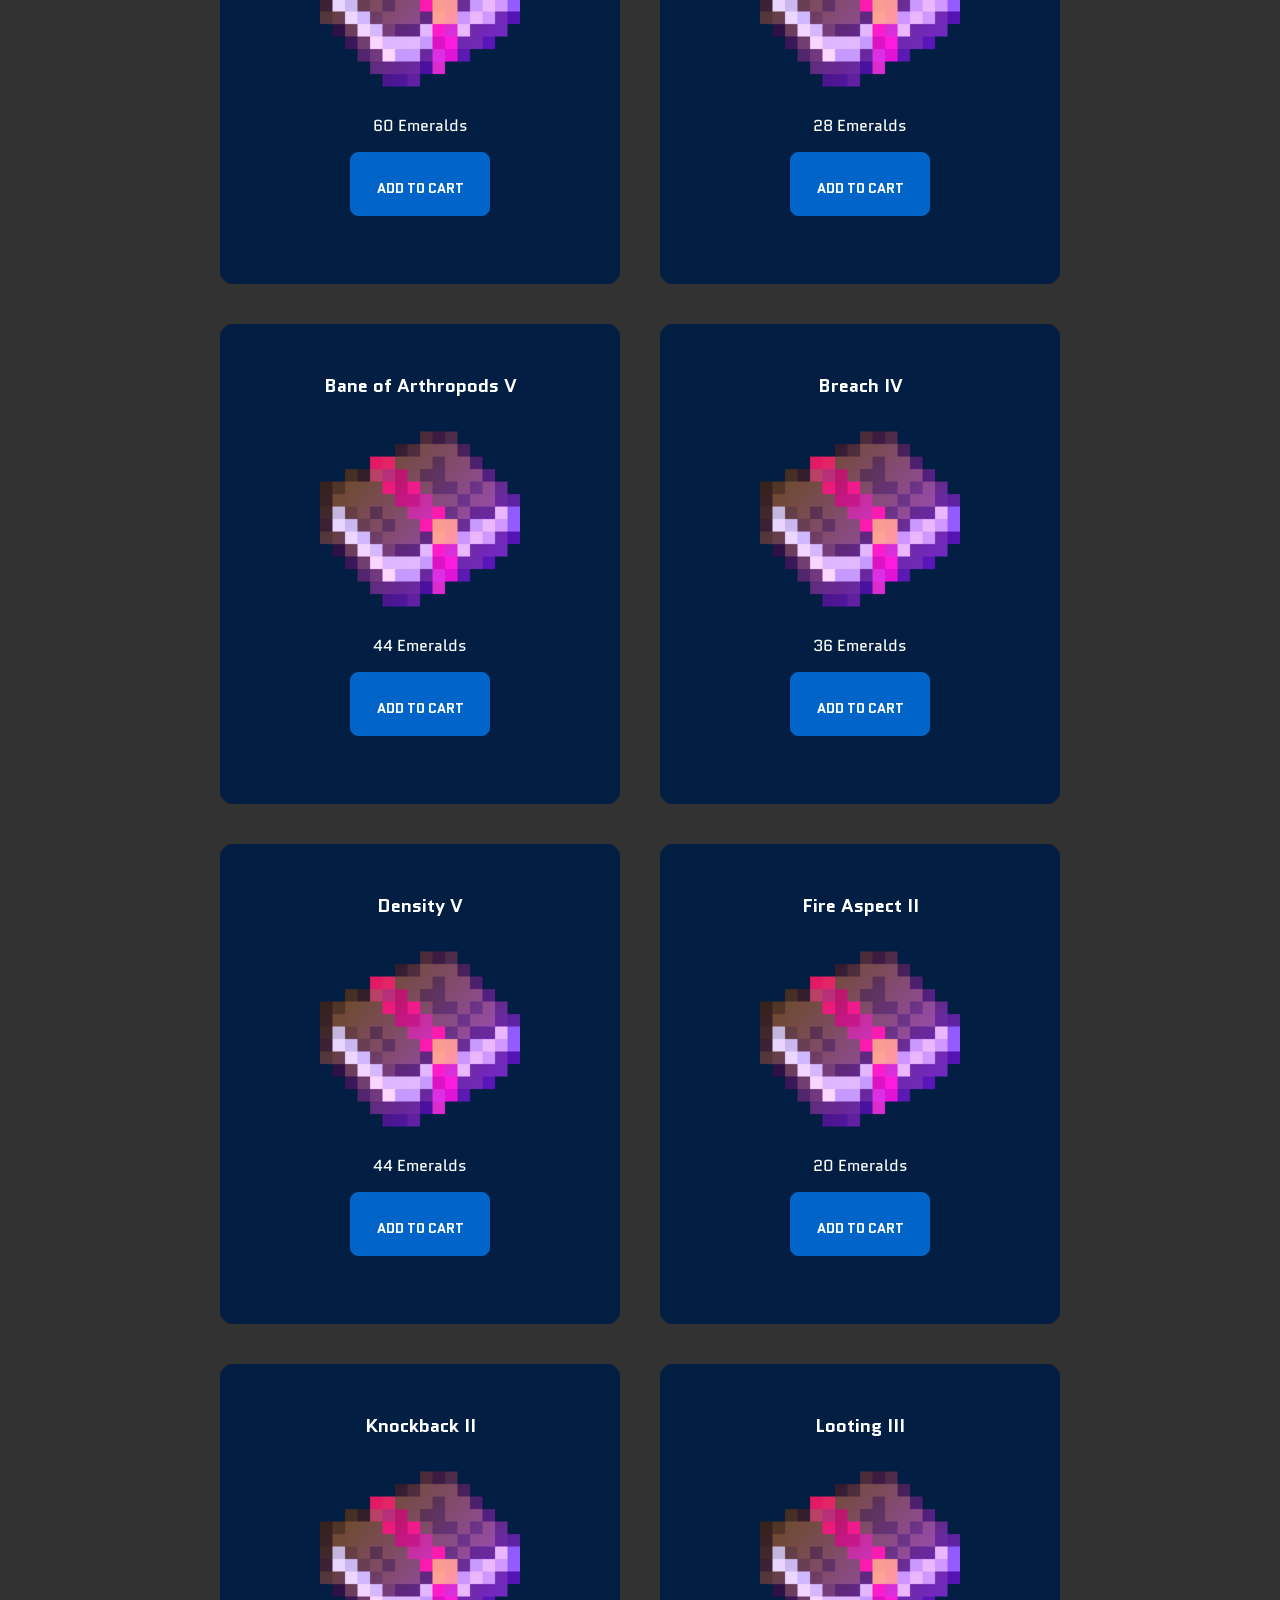
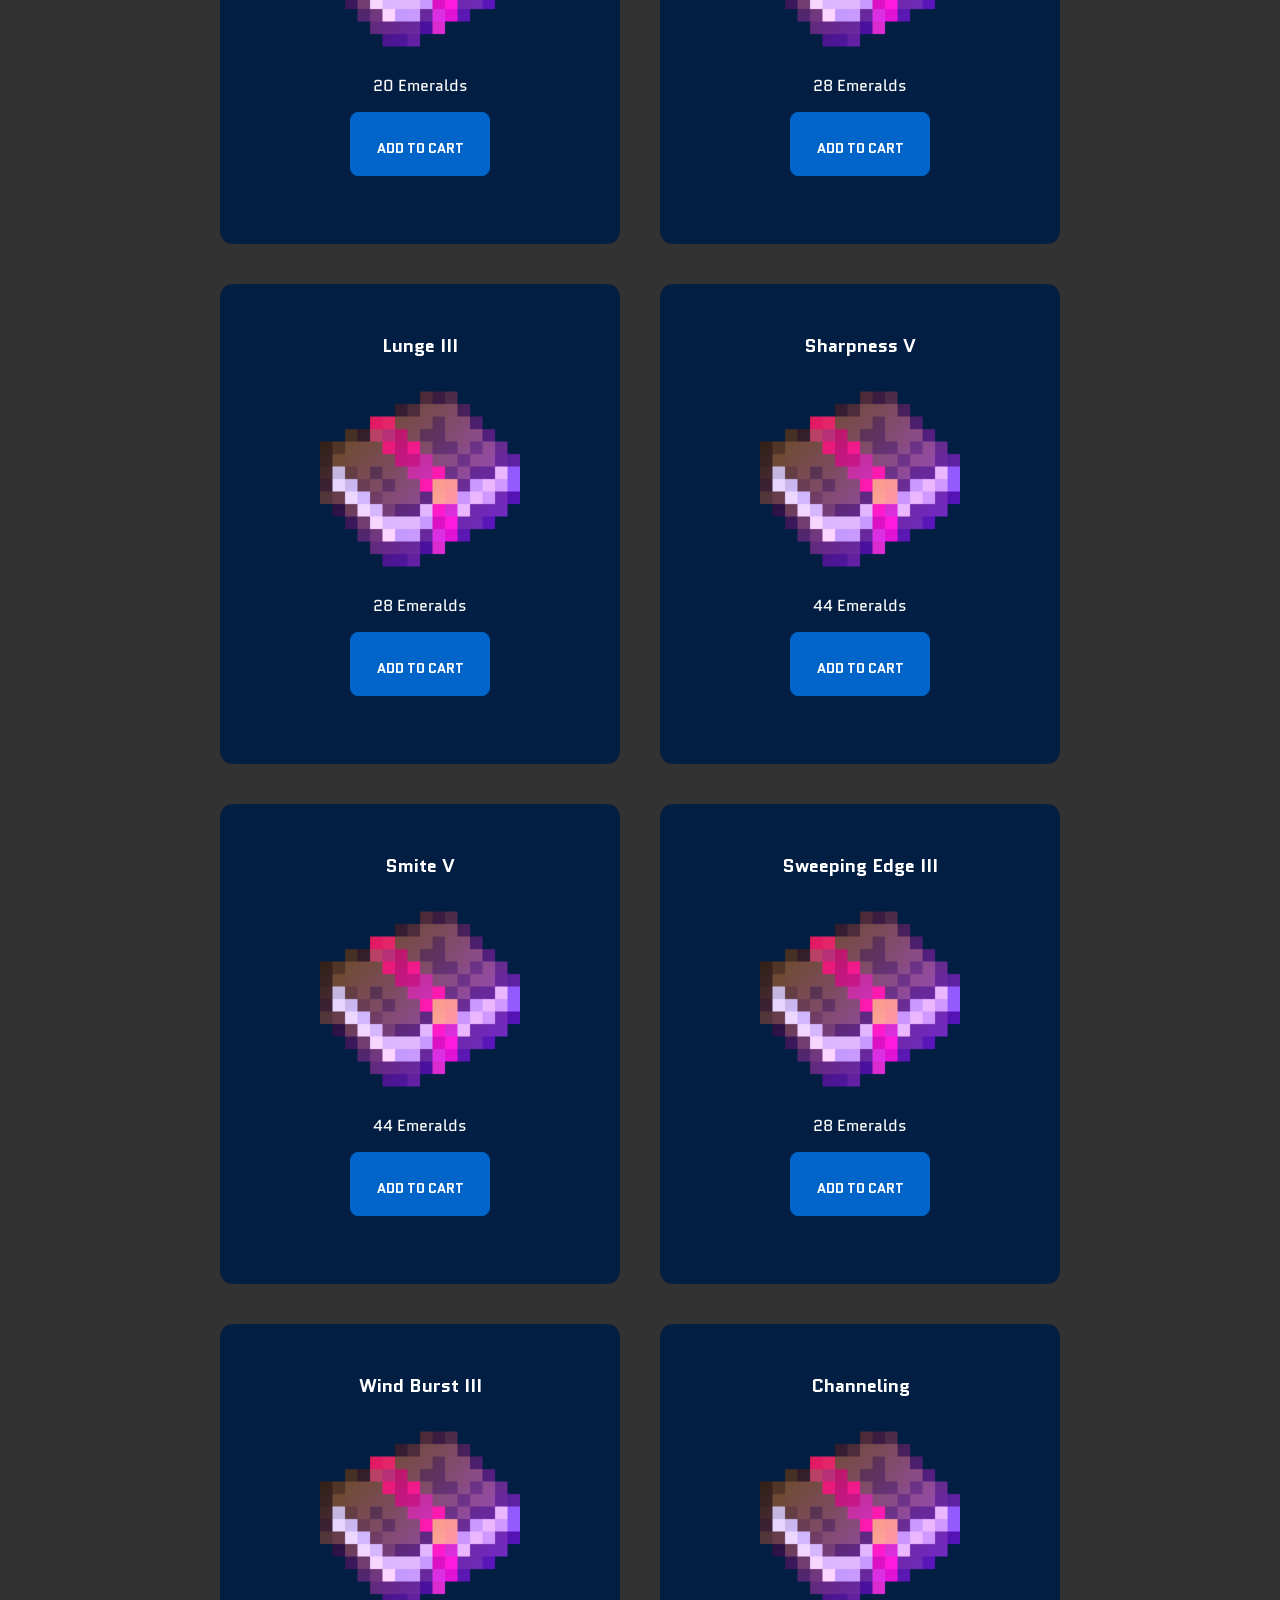
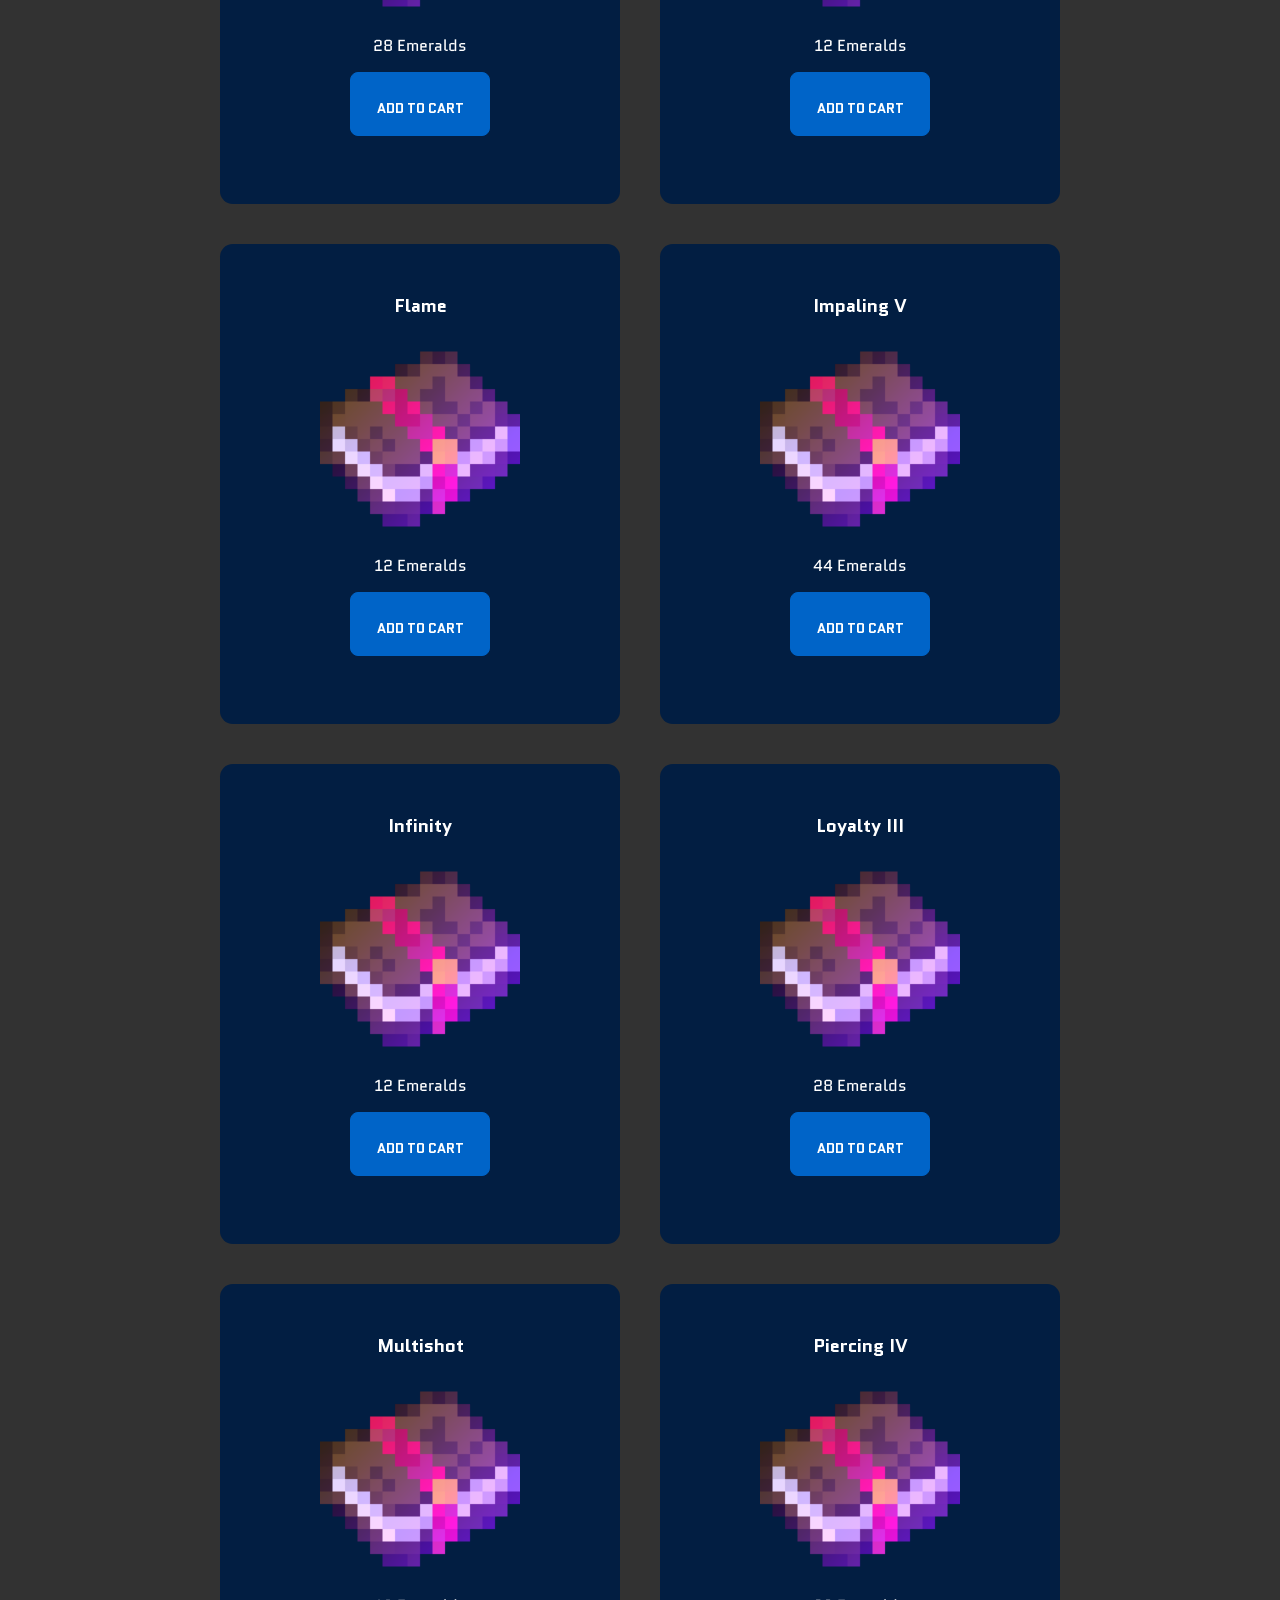
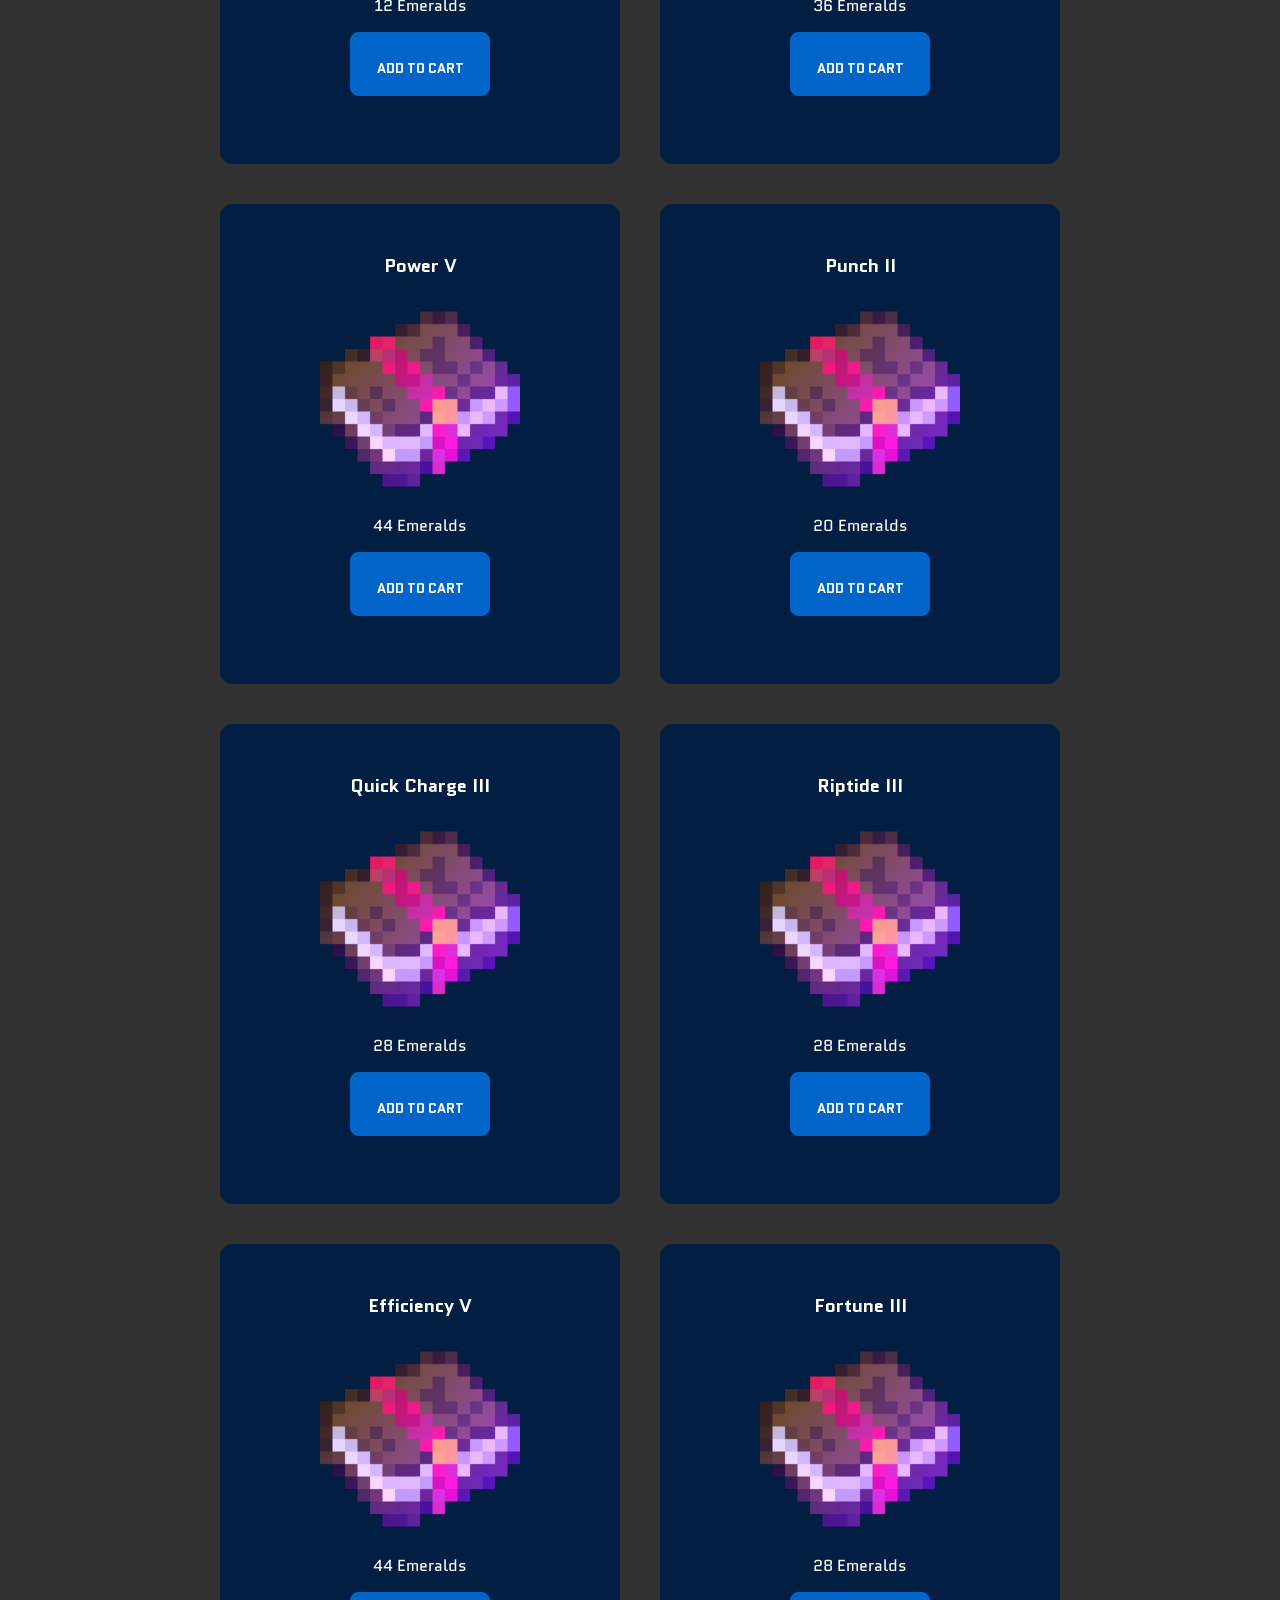
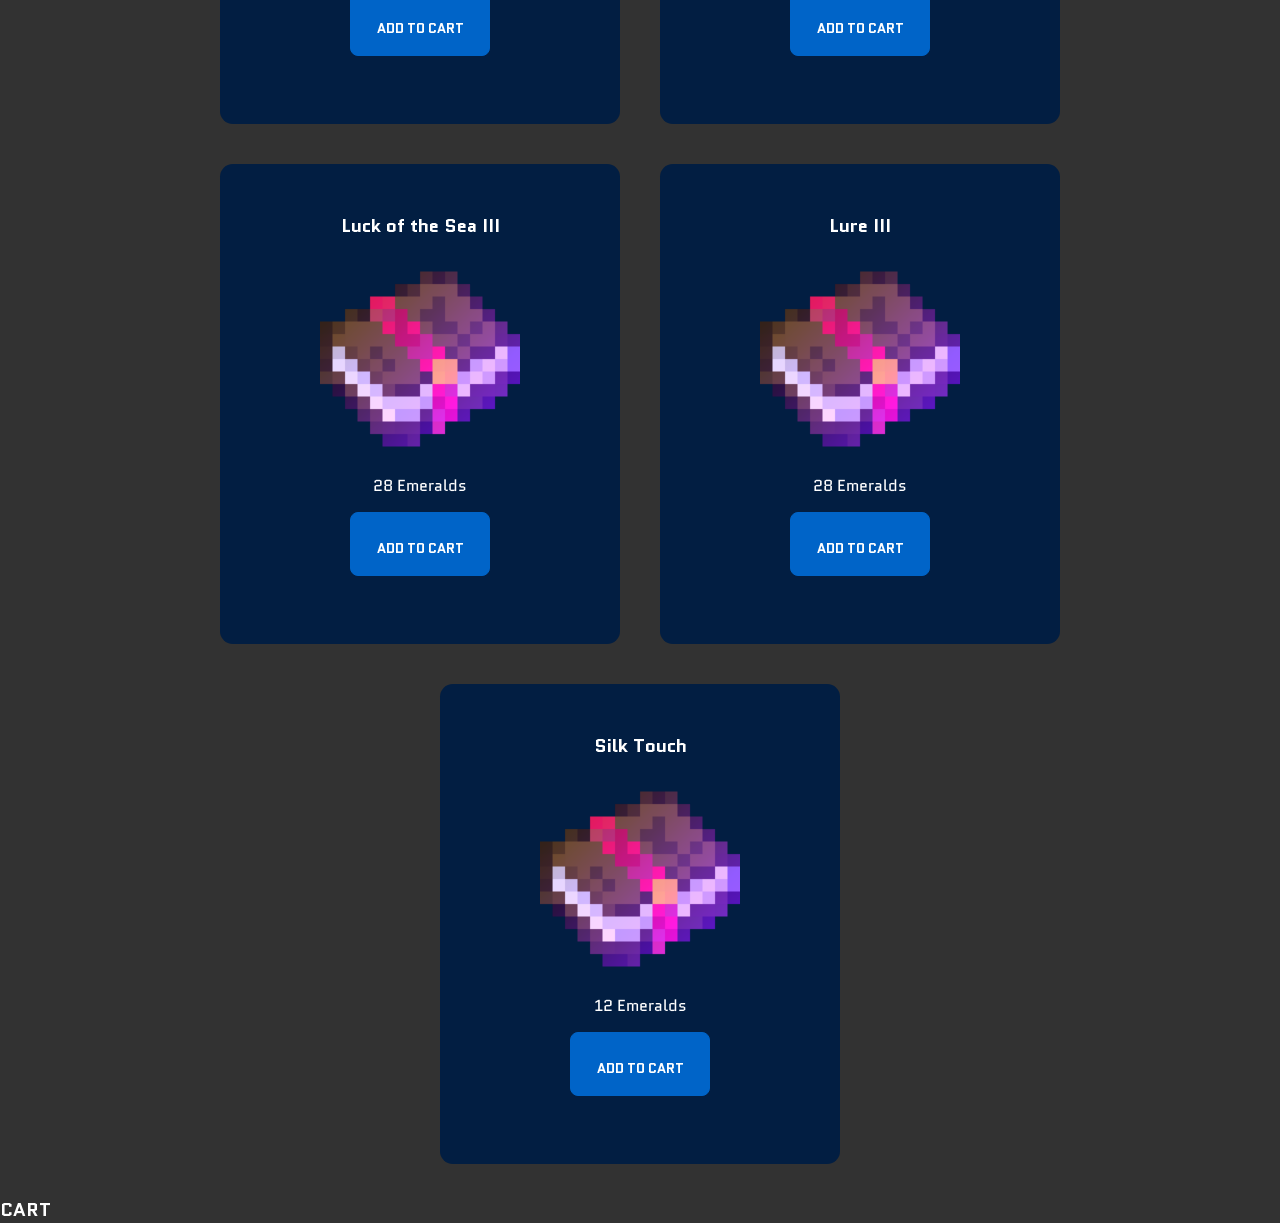
==== commit 1acc038e: "tab examples for understanding" ====
--- a/index.html
+++ b/index.html
@@ -15,40 +15,28 @@
     <div class="tabs">
       <!-- All Enchantments -->
       <input type="radio" name="tabset" id="tab1">
-      <label for="tab1">All Enchantments</label>
-      <div class="tab-panel">
-        <h3>All Enchantments</h3>
-      </div>
+      <label for="tab1" class="page.btn">All Enchantments</label>
+      
       <!-- All-Purpose -->
-      <input type="radio" name="tabset" id="tab1">
-      <label for="tab1">All-Purpose</label>
-      <div class="tab-panel">
-        <h3>All-Purpose</h3>
-      </div>
+      <input type="radio" name="tabset" id="tab2">
+      <label for="tab2" class="page.btn">All-Purpose</label>
+      
       <!-- Armor -->
-      <input type="radio" name="tabset" id="tab1">
-      <label for="tab1">Armor</label>
-      <div class="tab-panel">
-        <h3>Armor</h3>
-      </div>
+      <input type="radio" name="tabset" id="tab3">
+      <label for="tab3" class="page.btn">Armor</label>
+
       <!-- Melee Weapon -->
       <input type="radio" name="tabset" id="tab1">
-      <label for="tab1">Melee Weapon</label>
-      <div class="tab-panel">
-        <h3>Melee Weapon</h3>
-      </div>
+      <label for="tab4" class="page.btn">Melee Weapon</label>
+
       <!-- Ranged Weapon -->
       <input type="radio" name="tabset" id="tab1">
-      <label for="tab1">Ranged Weapon</label>
-      <div class="tab-panel">
-        <h3>Ranged Weapon</h3>
-      </div>
+      <label for="tab5" class="page.btn">Ranged Weapon</label>
+
       <!-- Tool -->
       <input type="radio" name="tabset" id="tab1">
-      <label for="tab1">Tool</label>
-      <div class="tab-panel">
-        <h3>Tool</h3>
-      </div>
+      <label for="tab6" class="page.btn">Tool</label>
+
     </div>
     <div class="container">
       <div class="card" data-item = "Mending">
--- a/style.css
+++ b/style.css
@@ -46,20 +46,11 @@
     margin-bottom: 20px;
 }
 .h2,
+.h3,
 .h4,
 .h5,
 .h6 {
-    font-size: 1.5rem;
-}
-.h3 {
-    font-size: 1.5rem;
-    margin-bottom: 10px;
-}
-.ul {
-    margin-bottom: 20px;
-}
-.li {
-    font-size: 1.2rem;
+    font-size: 4rem;
 }
 .p {
     font-size: 1rem;
@@ -68,13 +59,42 @@
 .tabs {
     display: flex;
     flex-wrap: wrap;
-    max-width: 200px;
+    max-width: 100vh;
+    padding: 1rem;
 }
 .tabs input[type="radio"] {
     display: none;
 }
 .tabs label {
-    
+    display: none;
+    padding: 20px;
+    border: 1px solid #456789;
+    margin-top: 10px;
+}
+#tab1:checked ~ .page-1,
+#tab2:checked ~ .page-2,
+#tab3:checked ~ .page-3,
+#tab4:checked ~ .page-4,
+#tab5:checked ~ .page-5,
+#tab6:checked ~ .page-6 {
+    display: block;
+}
+#tab1:checked ~ .tabs label[for="tab1"],
+#tab2:checked ~ .tabs label[for="tab2"],
+#tab3:checked ~ .tabs label[for="tab3"],
+#tab4:checked ~ .tabs label[for="tab4"],
+#tab5:checked ~ .tabs label[for="tab5"],
+#tab6:checked ~ .tabs label[for="tab6"] {
+    background-color: rgb(255,0,0);
+    color: rgb(0,255,0);
+    border-color: rgb(0,0,255);
+}
+.page-btn {
+    cursor: pointer;
+    padding: 8px 16px;
+    border: 1px solid;
+    border-radius: 4px;
+    display: inline-block;
 }
 .container {
     text-align: center;
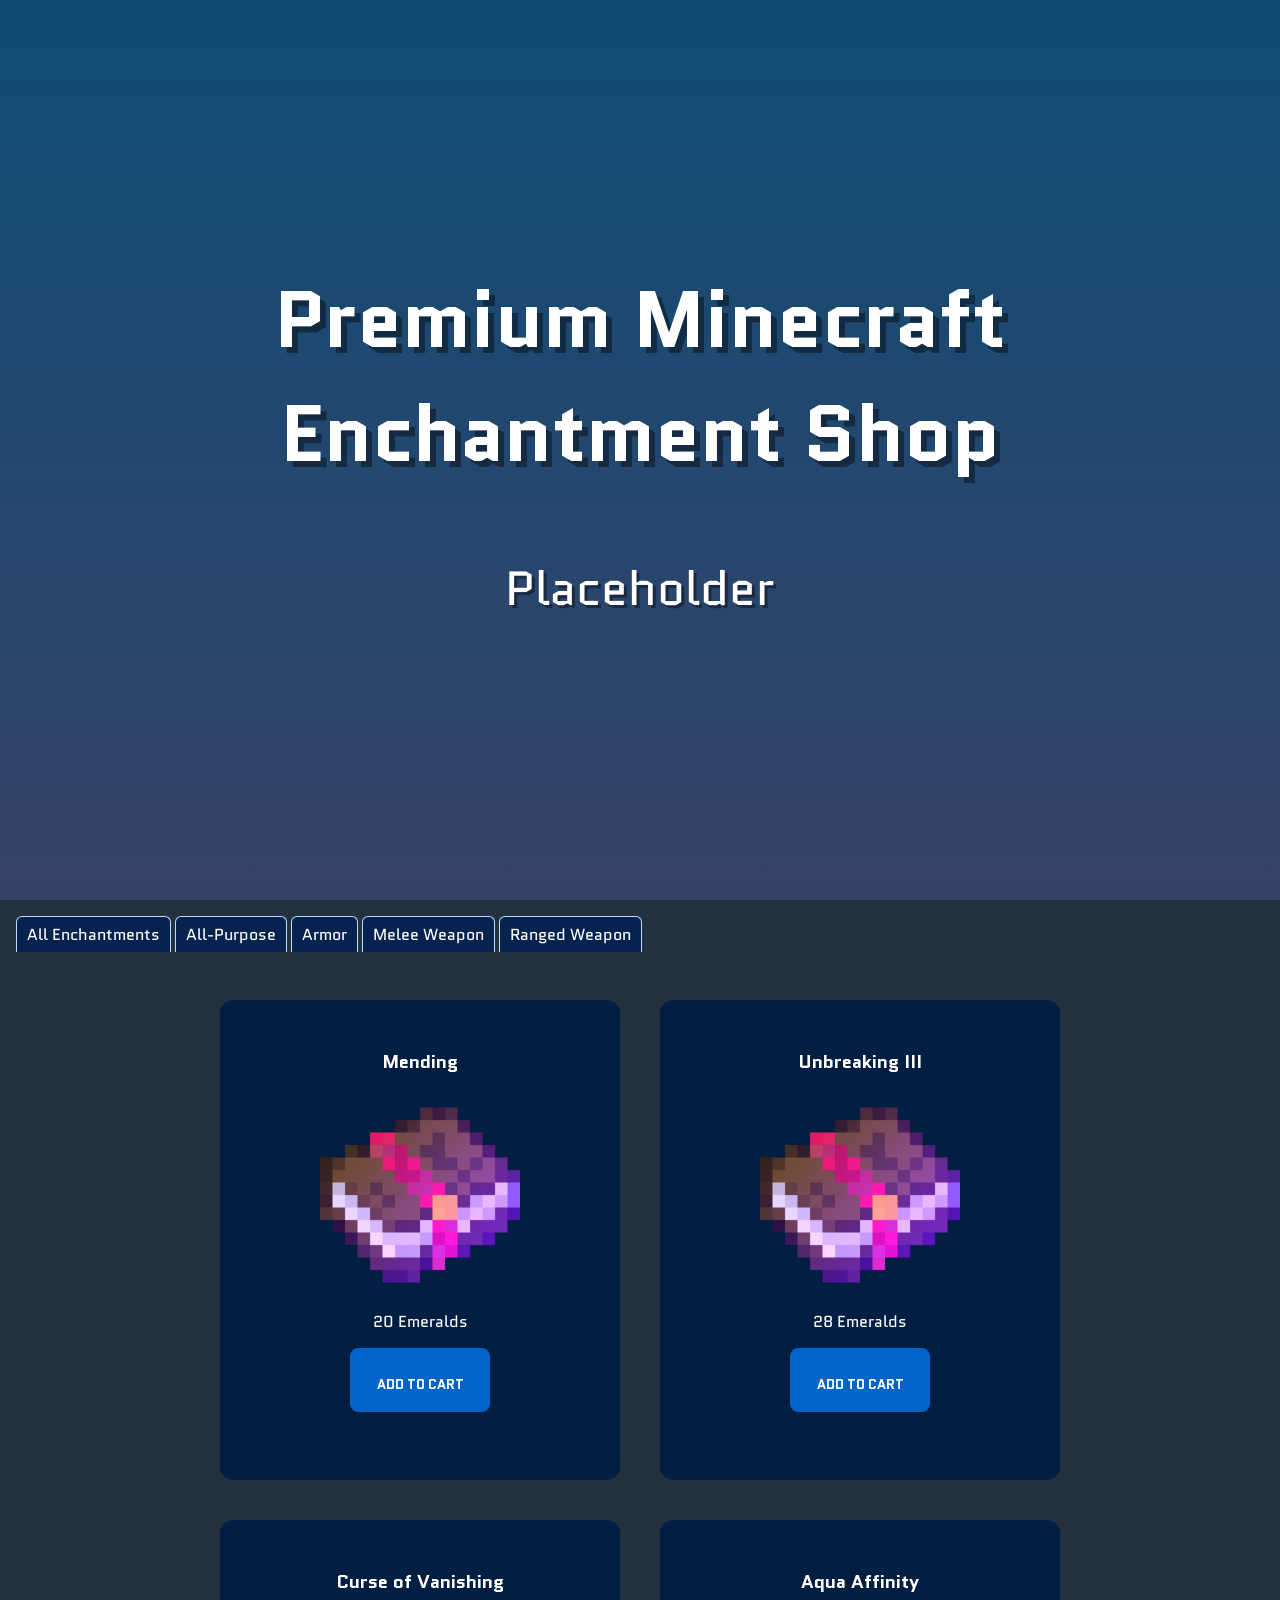
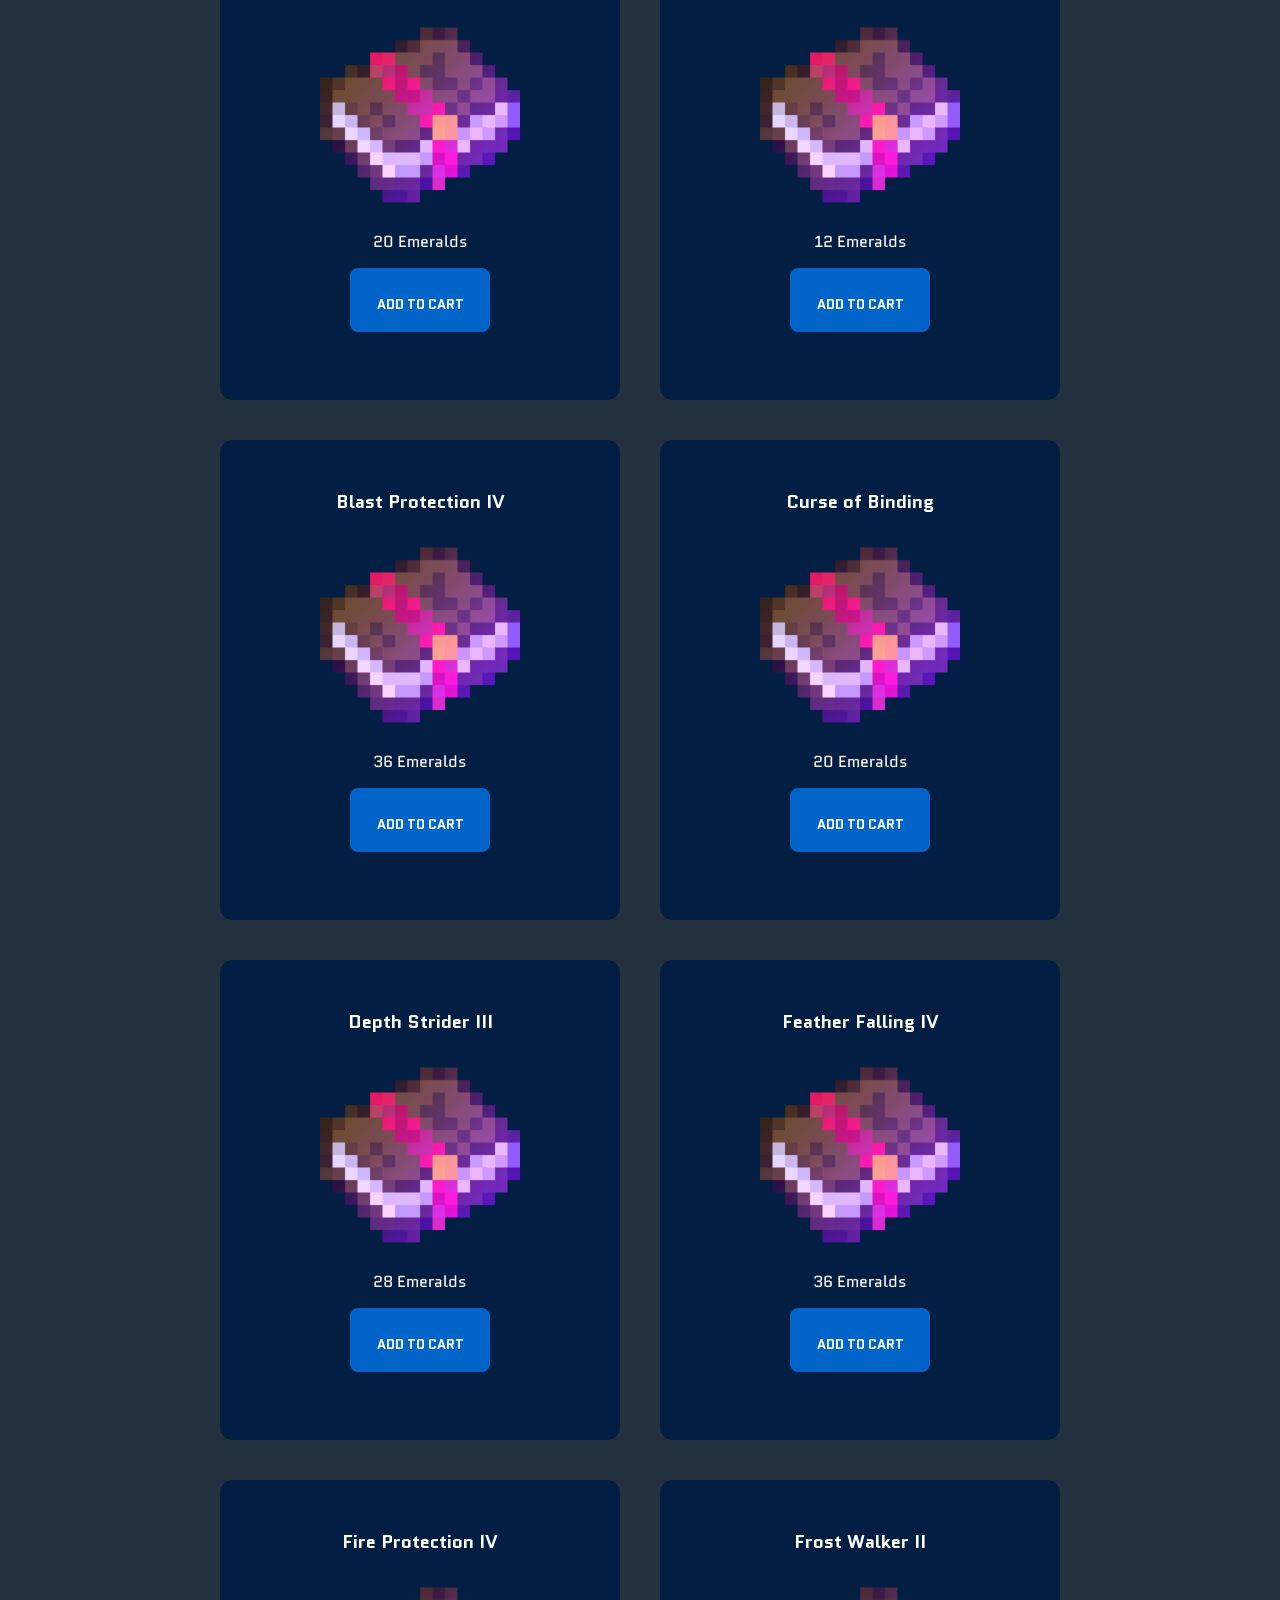
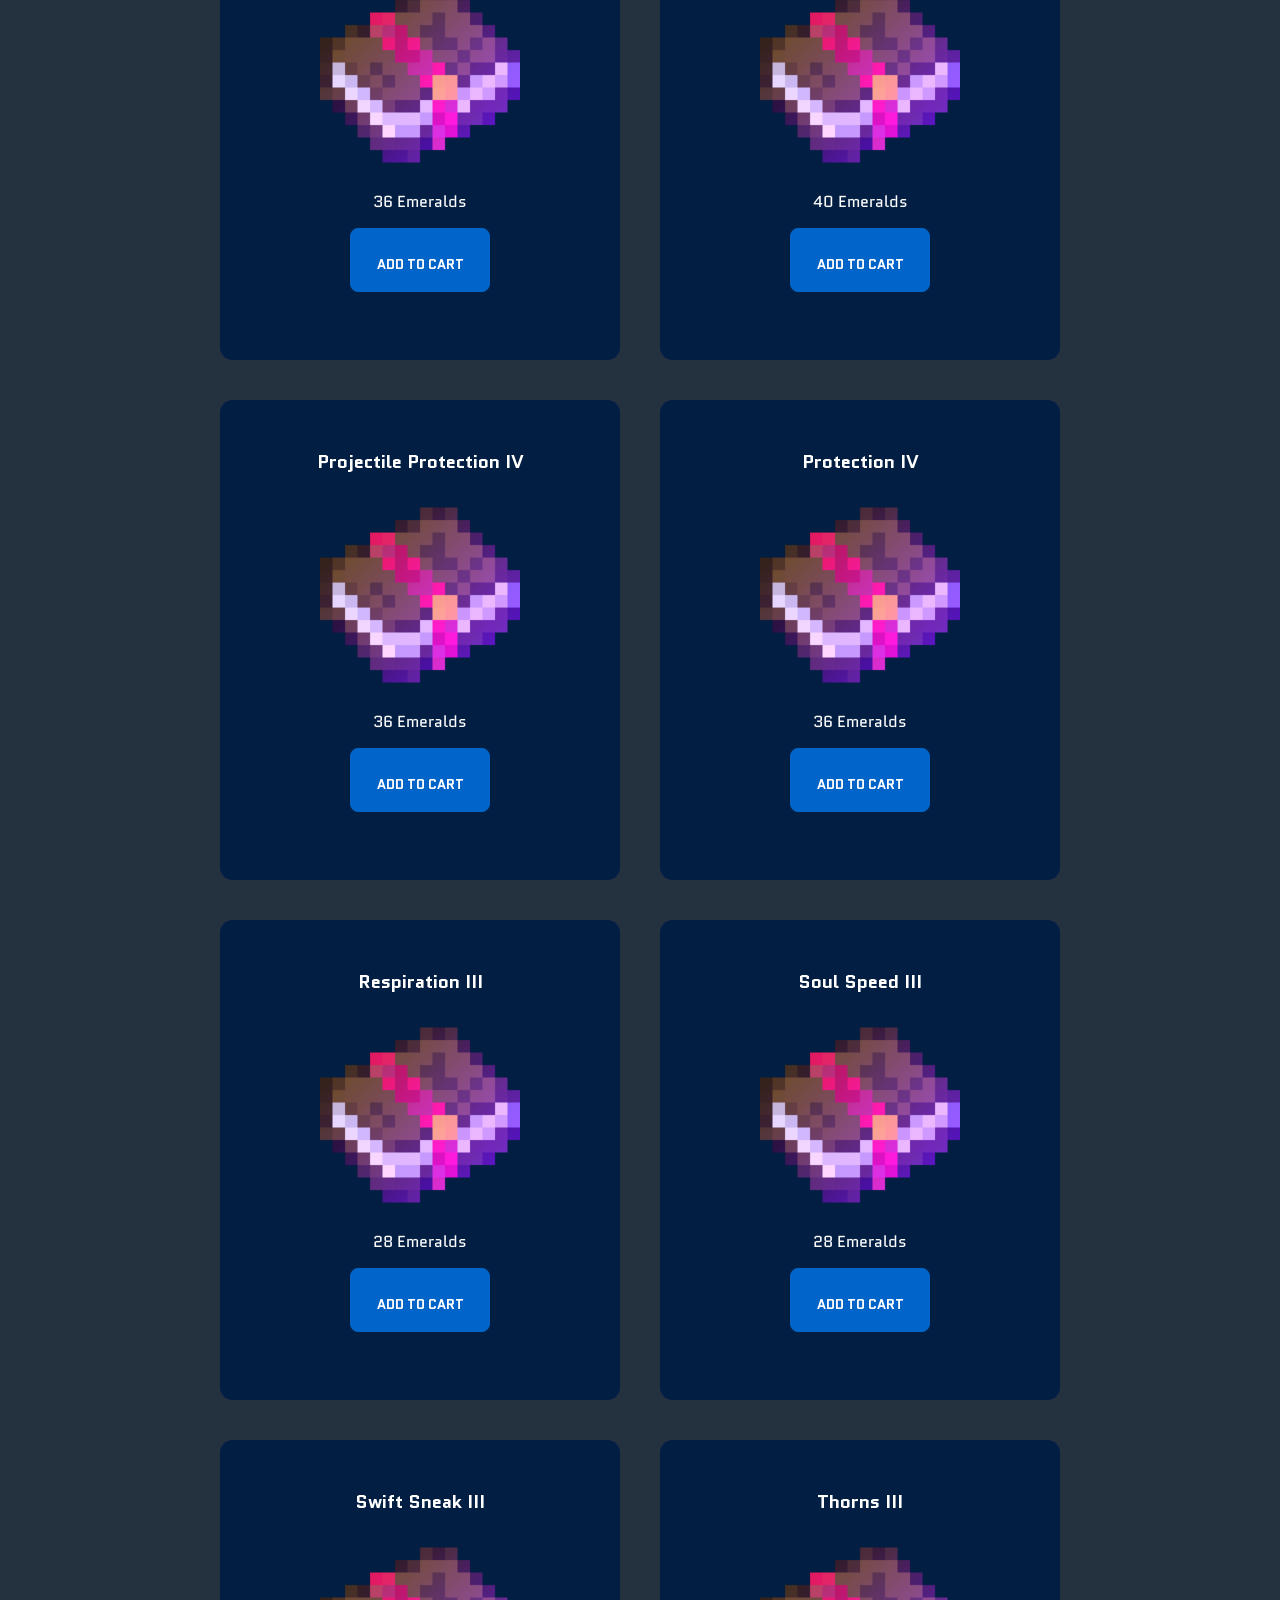
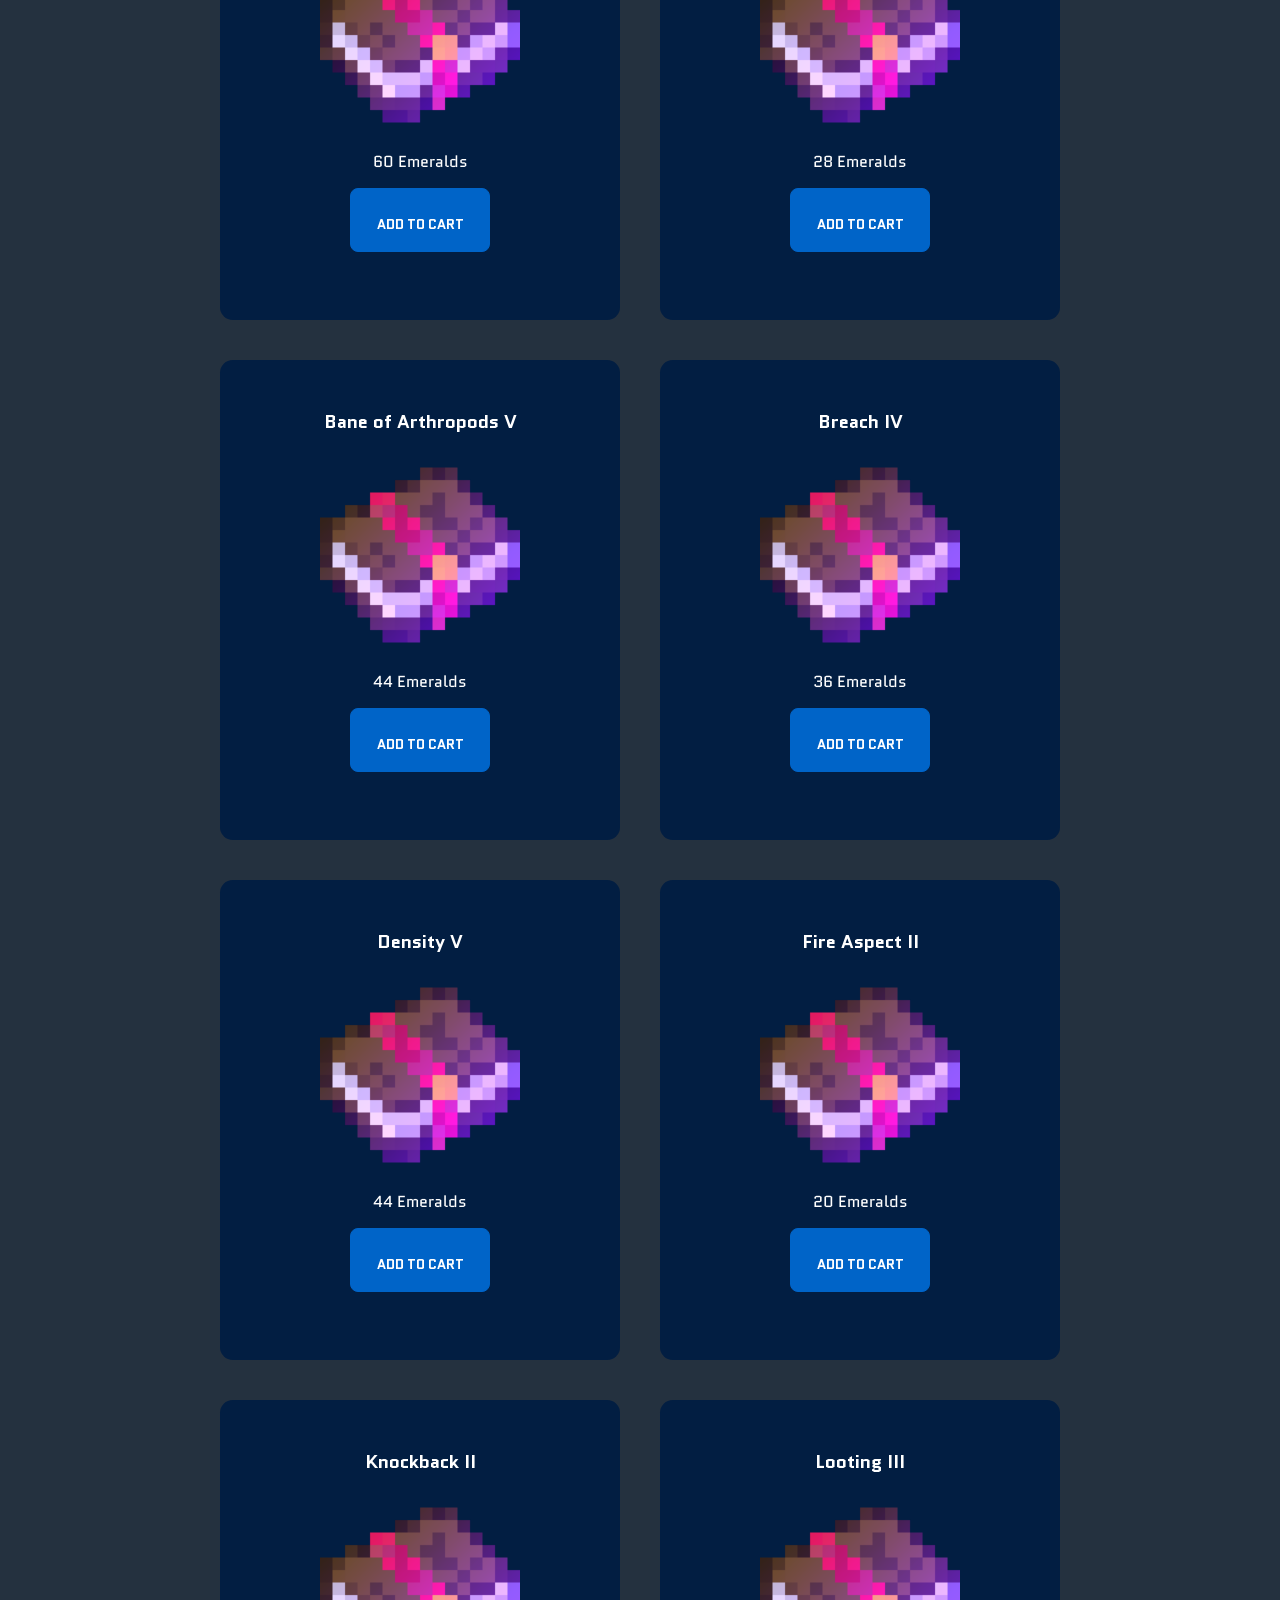
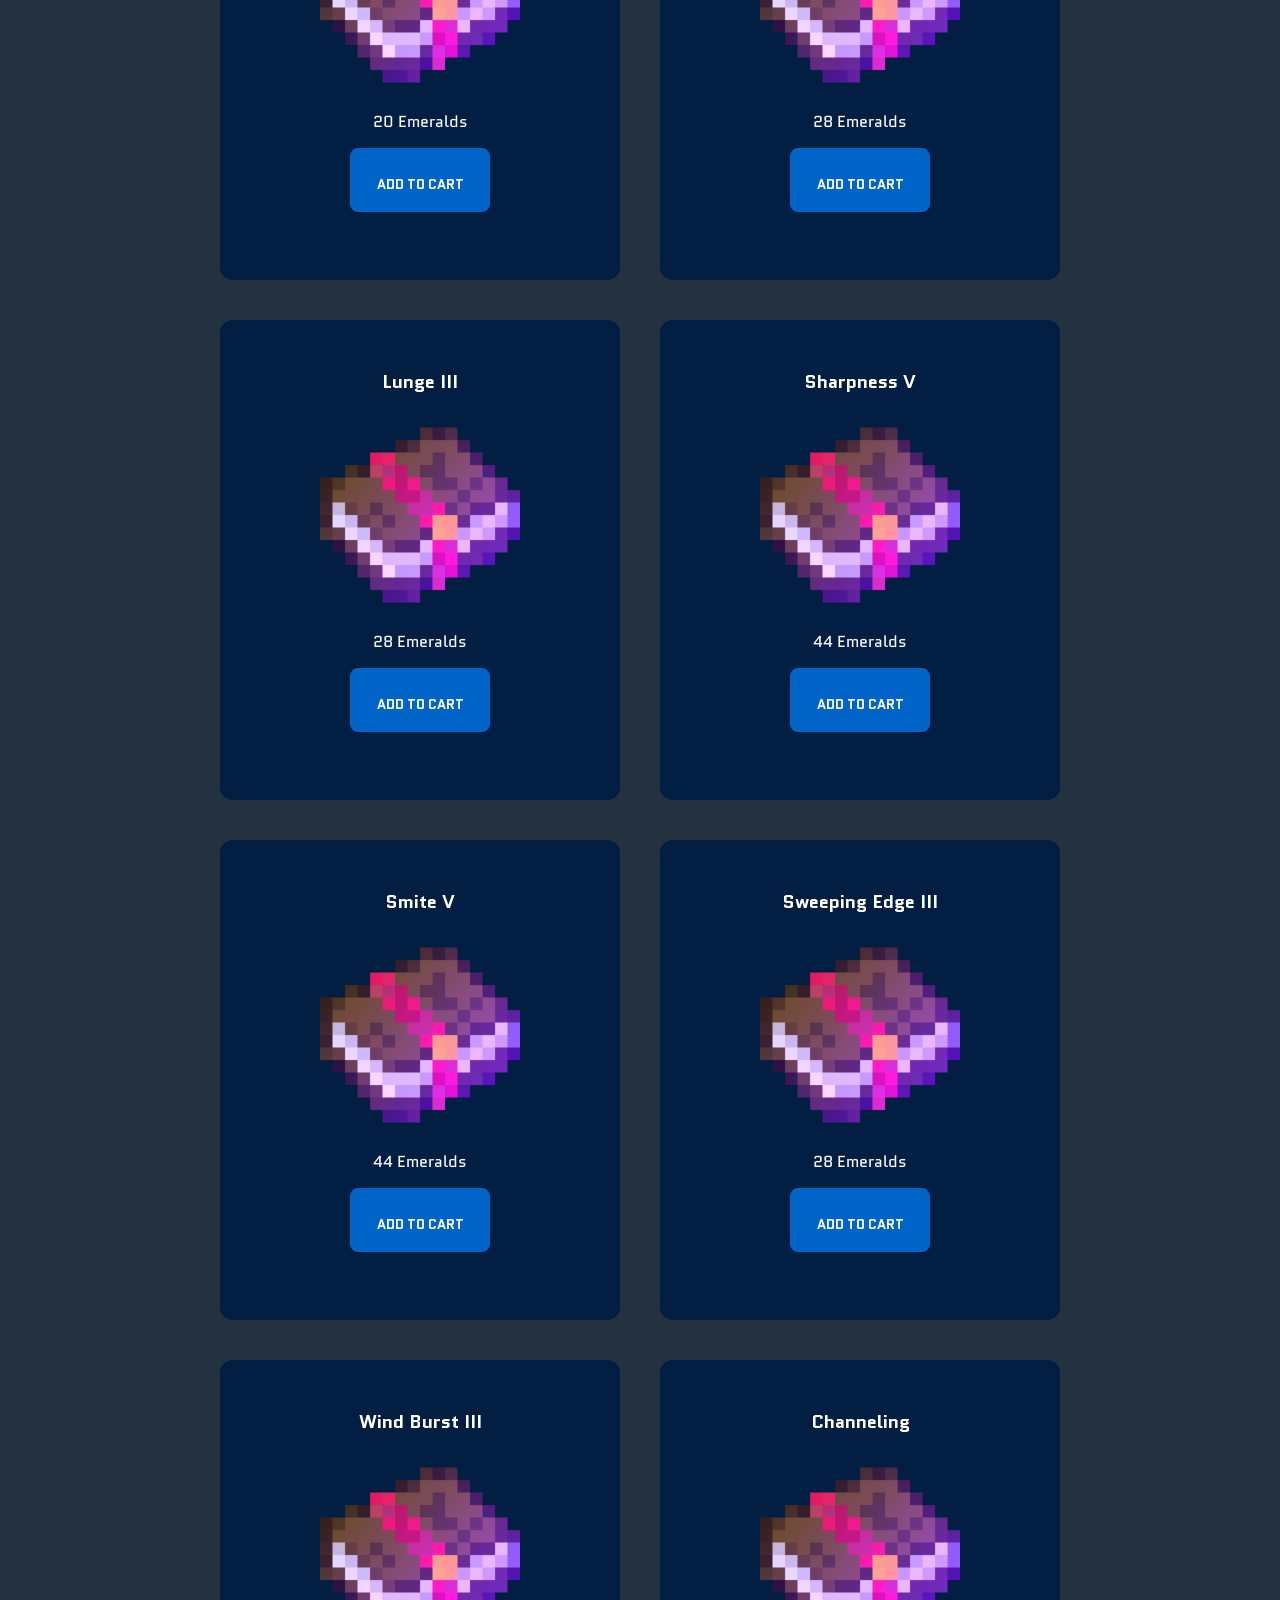
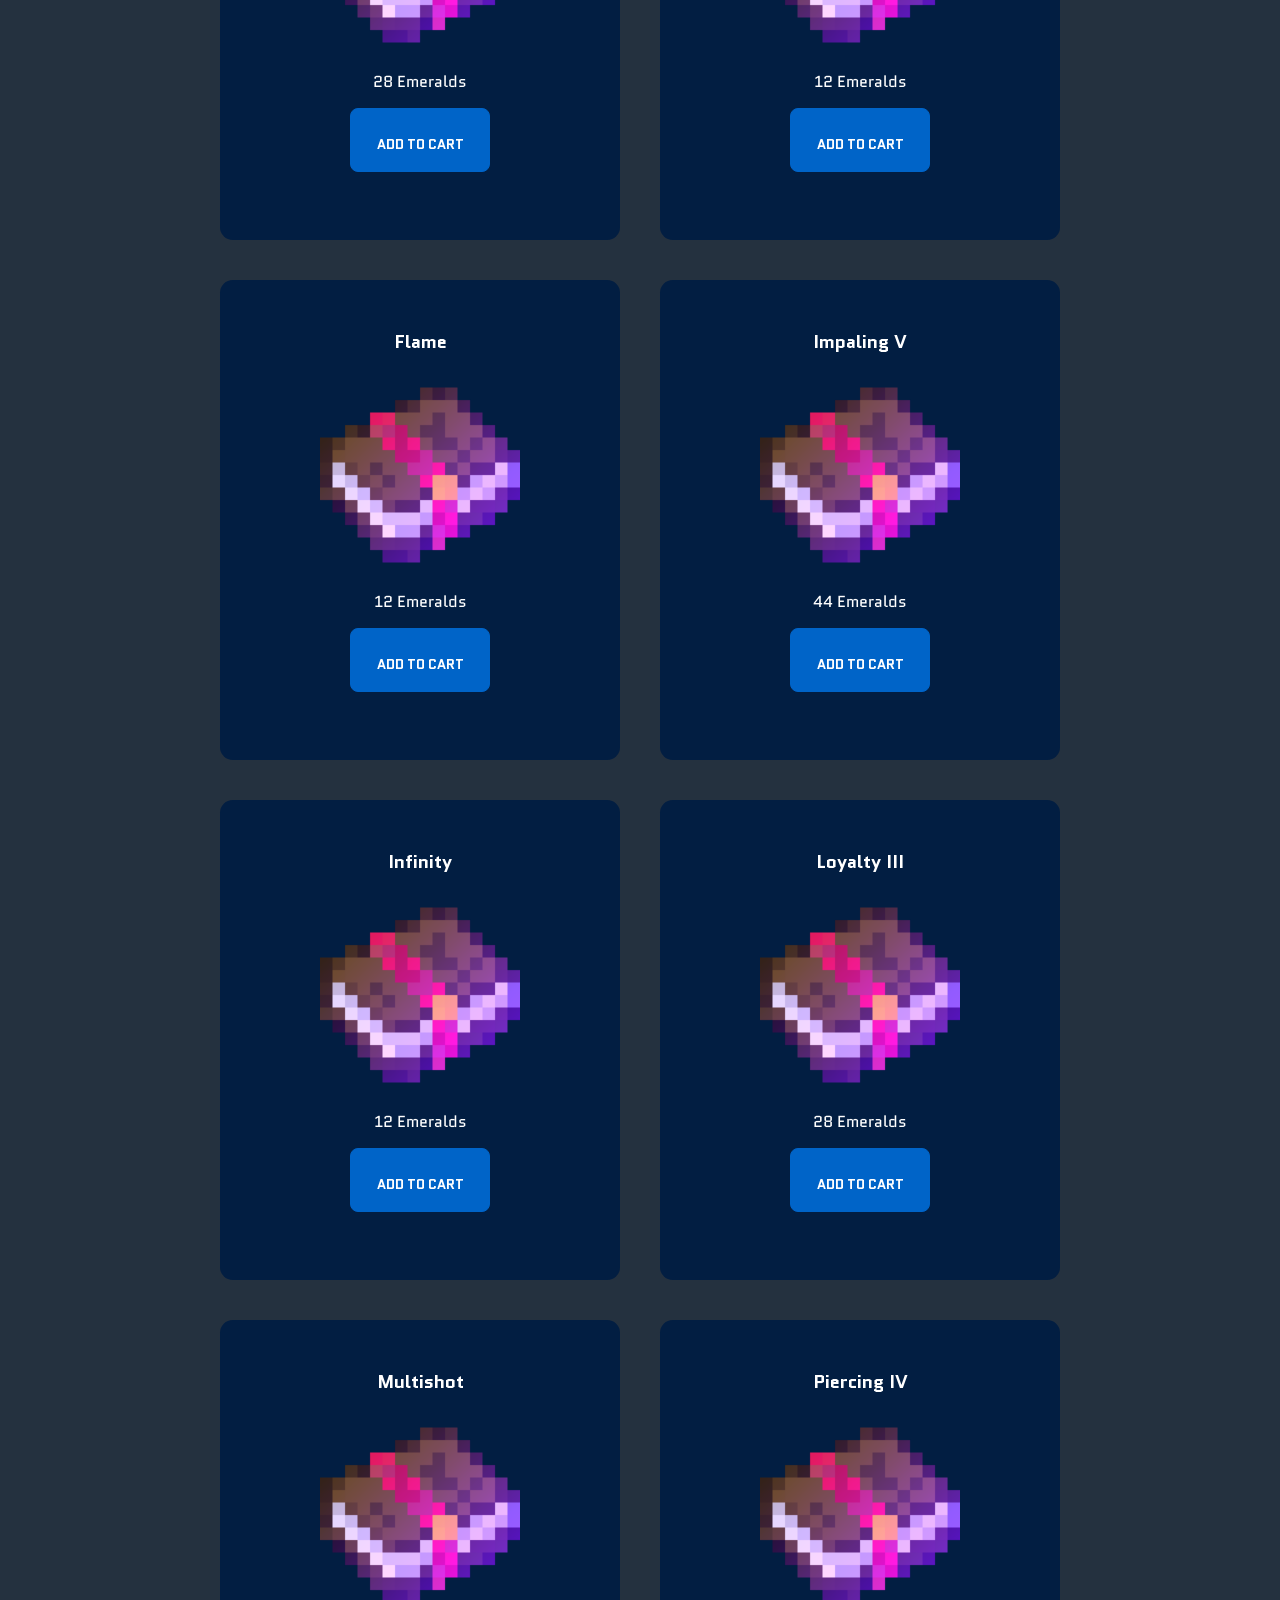
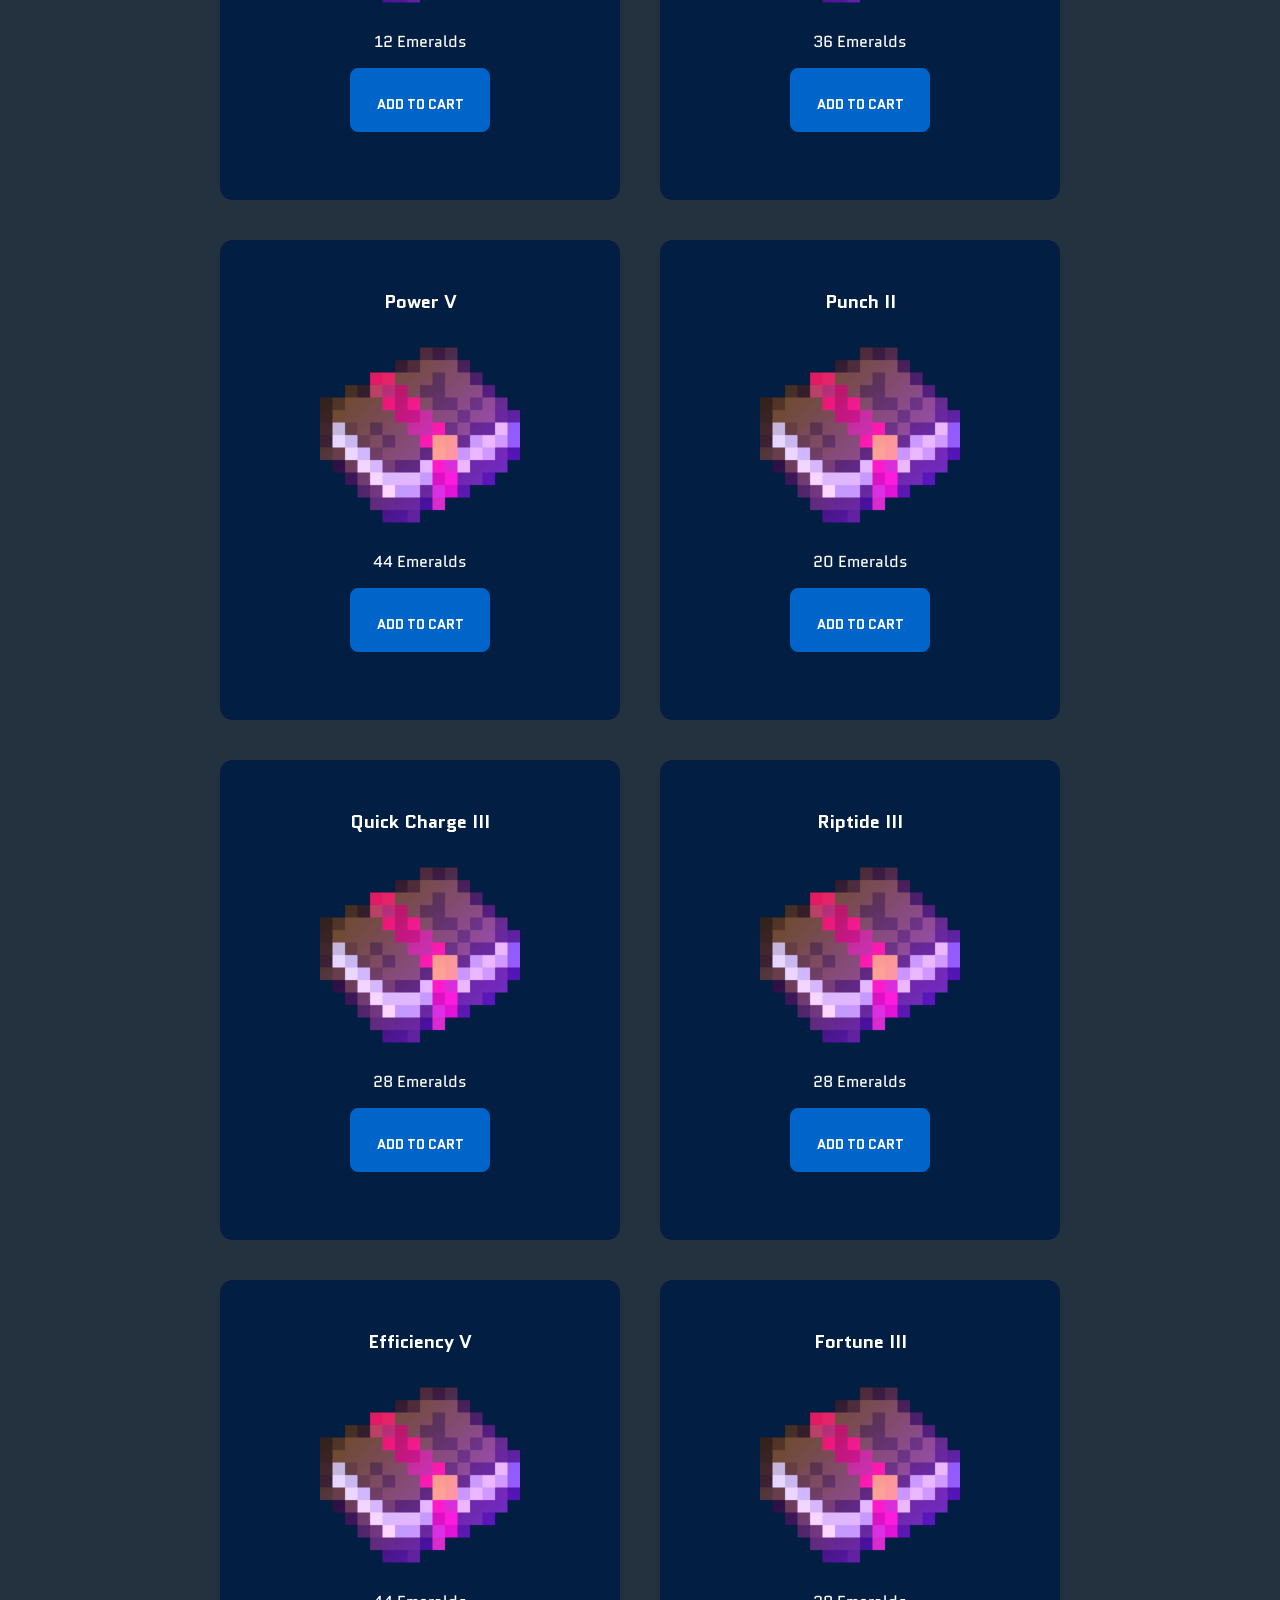
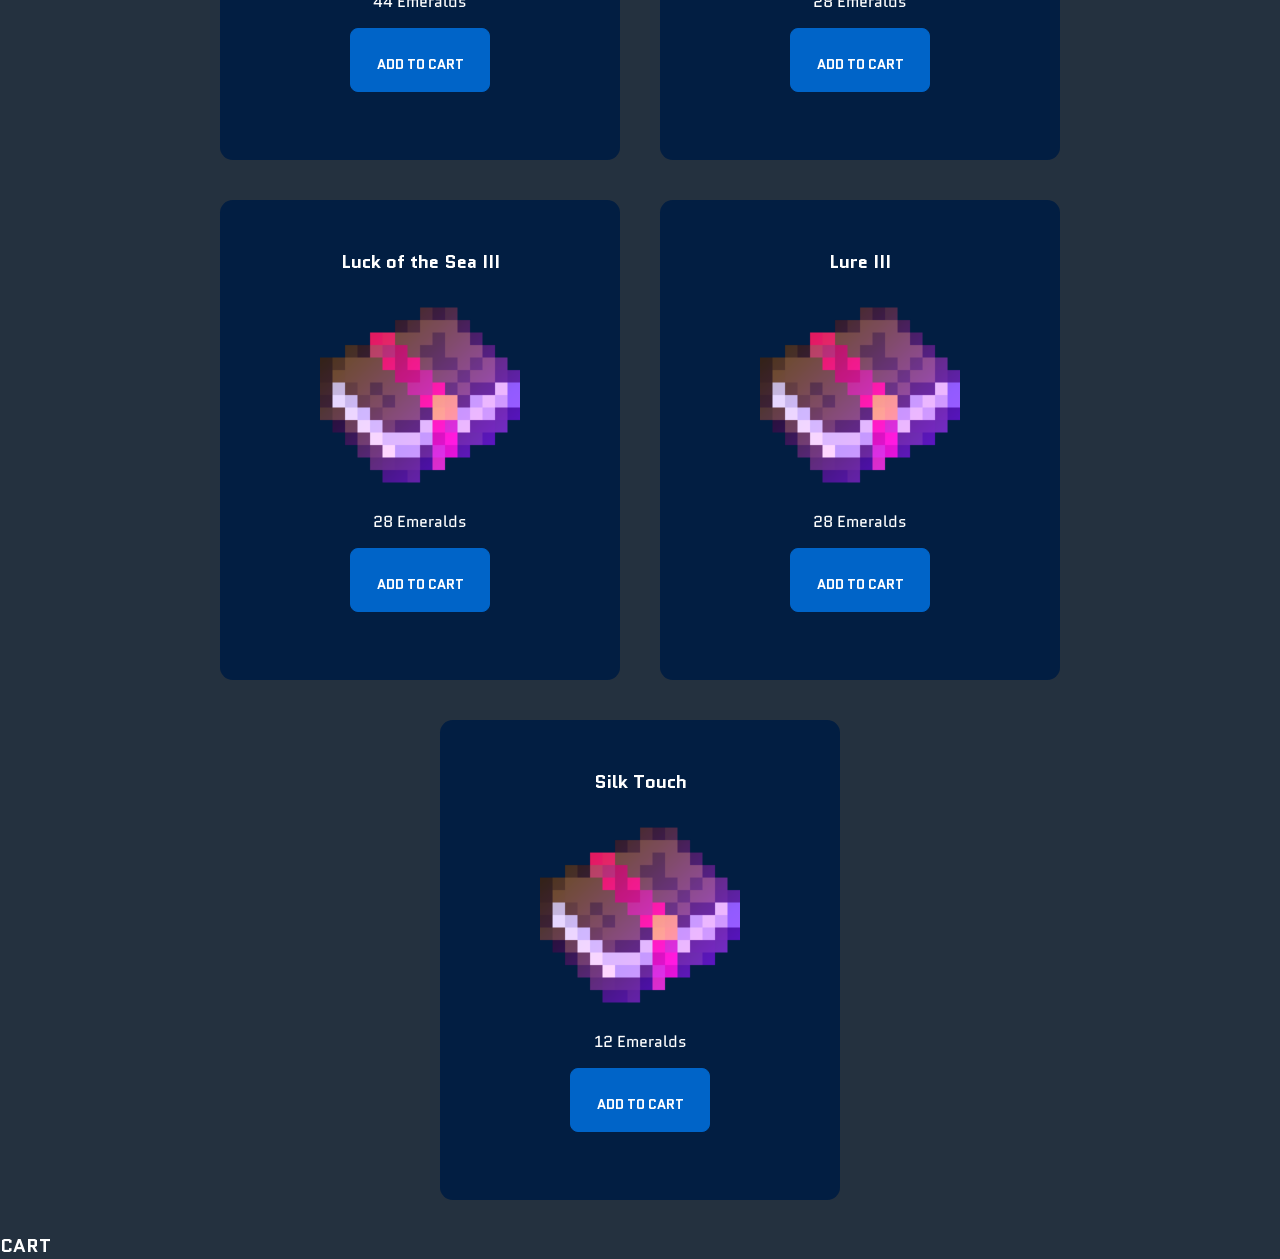
==== commit 9df6aa29: "tabs successfully incorporated" ====
--- a/index.html
+++ b/index.html
@@ -16,27 +16,37 @@
       <!-- All Enchantments -->
       <input type="radio" name="tabset" id="tab1">
       <label for="tab1" class="page.btn">All Enchantments</label>
-      
-      <!-- All-Purpose -->
+      <div class="tab-panel">
+        <h2>All Enchantments</h2>
+      </div>
+
+      <!-- All-Purpose + Tool -->
       <input type="radio" name="tabset" id="tab2">
       <label for="tab2" class="page.btn">All-Purpose</label>
+      <div class="tab-panel">
+        <h2>All-Purpose + Tool</h2>
+      </div>
       
       <!-- Armor -->
       <input type="radio" name="tabset" id="tab3">
       <label for="tab3" class="page.btn">Armor</label>
-
+      <div class="tab-panel">
+        <h2>Armor</h2>
+      </div>
+      
       <!-- Melee Weapon -->
       <input type="radio" name="tabset" id="tab1">
       <label for="tab4" class="page.btn">Melee Weapon</label>
+      <div class="tab-panel">
+        <h2>Melee Weapon</h2>
+      </div>
 
       <!-- Ranged Weapon -->
       <input type="radio" name="tabset" id="tab1">
       <label for="tab5" class="page.btn">Ranged Weapon</label>
-
-      <!-- Tool -->
-      <input type="radio" name="tabset" id="tab1">
-      <label for="tab6" class="page.btn">Tool</label>
-
+      <div class="tab-panel">
+        <h2>Ranged Weapon</h2>
+      </div>
     </div>
     <div class="container">
       <div class="card" data-item = "Mending">
--- a/style.css
+++ b/style.css
@@ -11,7 +11,7 @@
 }
 
 body {
-    background-color: rgb(50, 50, 50);
+    background-color: rgb(36, 49, 63);
 }
 
 
@@ -62,32 +62,39 @@
     max-width: 100vh;
     padding: 1rem;
 }
+/* Hide the radio inputs */
 .tabs input[type="radio"] {
     display: none;
 }
+/* Style the category tab headers */
 .tabs label {
+    order: 1; /* Sets the order to lay out an item in a flex/grid container */
+    padding: 6px 10px;
+    cursor: pointer;
+    background: #06224f;
+    border: 1px solid #bbd8ff;
+    border-bottom: none; /* "Merges" the category tab headers with the tab itself*/
+    margin-right: 4px; /* Gives a little space for each tab*/
+    border-radius: 6px 6px 0 0;
+    font-weight: 300; /* Sets the boldness of the font */
+    color: #ffffff;
+}
+.tabs .tab-panel {
+    order: 2; /* Sets the order to lay out an item in a flex/grid container */
     display: none;
     padding: 20px;
-    border: 1px solid #456789;
+    border: 3px solid #456789;
+    background: #765432;
     margin-top: 10px;
 }
-#tab1:checked ~ .page-1,
-#tab2:checked ~ .page-2,
-#tab3:checked ~ .page-3,
-#tab4:checked ~ .page-4,
-#tab5:checked ~ .page-5,
-#tab6:checked ~ .page-6 {
+.tabs input[type="radio"]:checked + label {
+    background: #222222;
+    color: #373789;
+    border-bottom: 2px solid #ffffff;
+    margin-bottom: -1px;
+}
+.tabs input[type="radio"]:checked + label + .tab-panel {
     display: block;
-}
-#tab1:checked ~ .tabs label[for="tab1"],
-#tab2:checked ~ .tabs label[for="tab2"],
-#tab3:checked ~ .tabs label[for="tab3"],
-#tab4:checked ~ .tabs label[for="tab4"],
-#tab5:checked ~ .tabs label[for="tab5"],
-#tab6:checked ~ .tabs label[for="tab6"] {
-    background-color: rgb(255,0,0);
-    color: rgb(0,255,0);
-    border-color: rgb(0,0,255);
 }
 .page-btn {
     cursor: pointer;
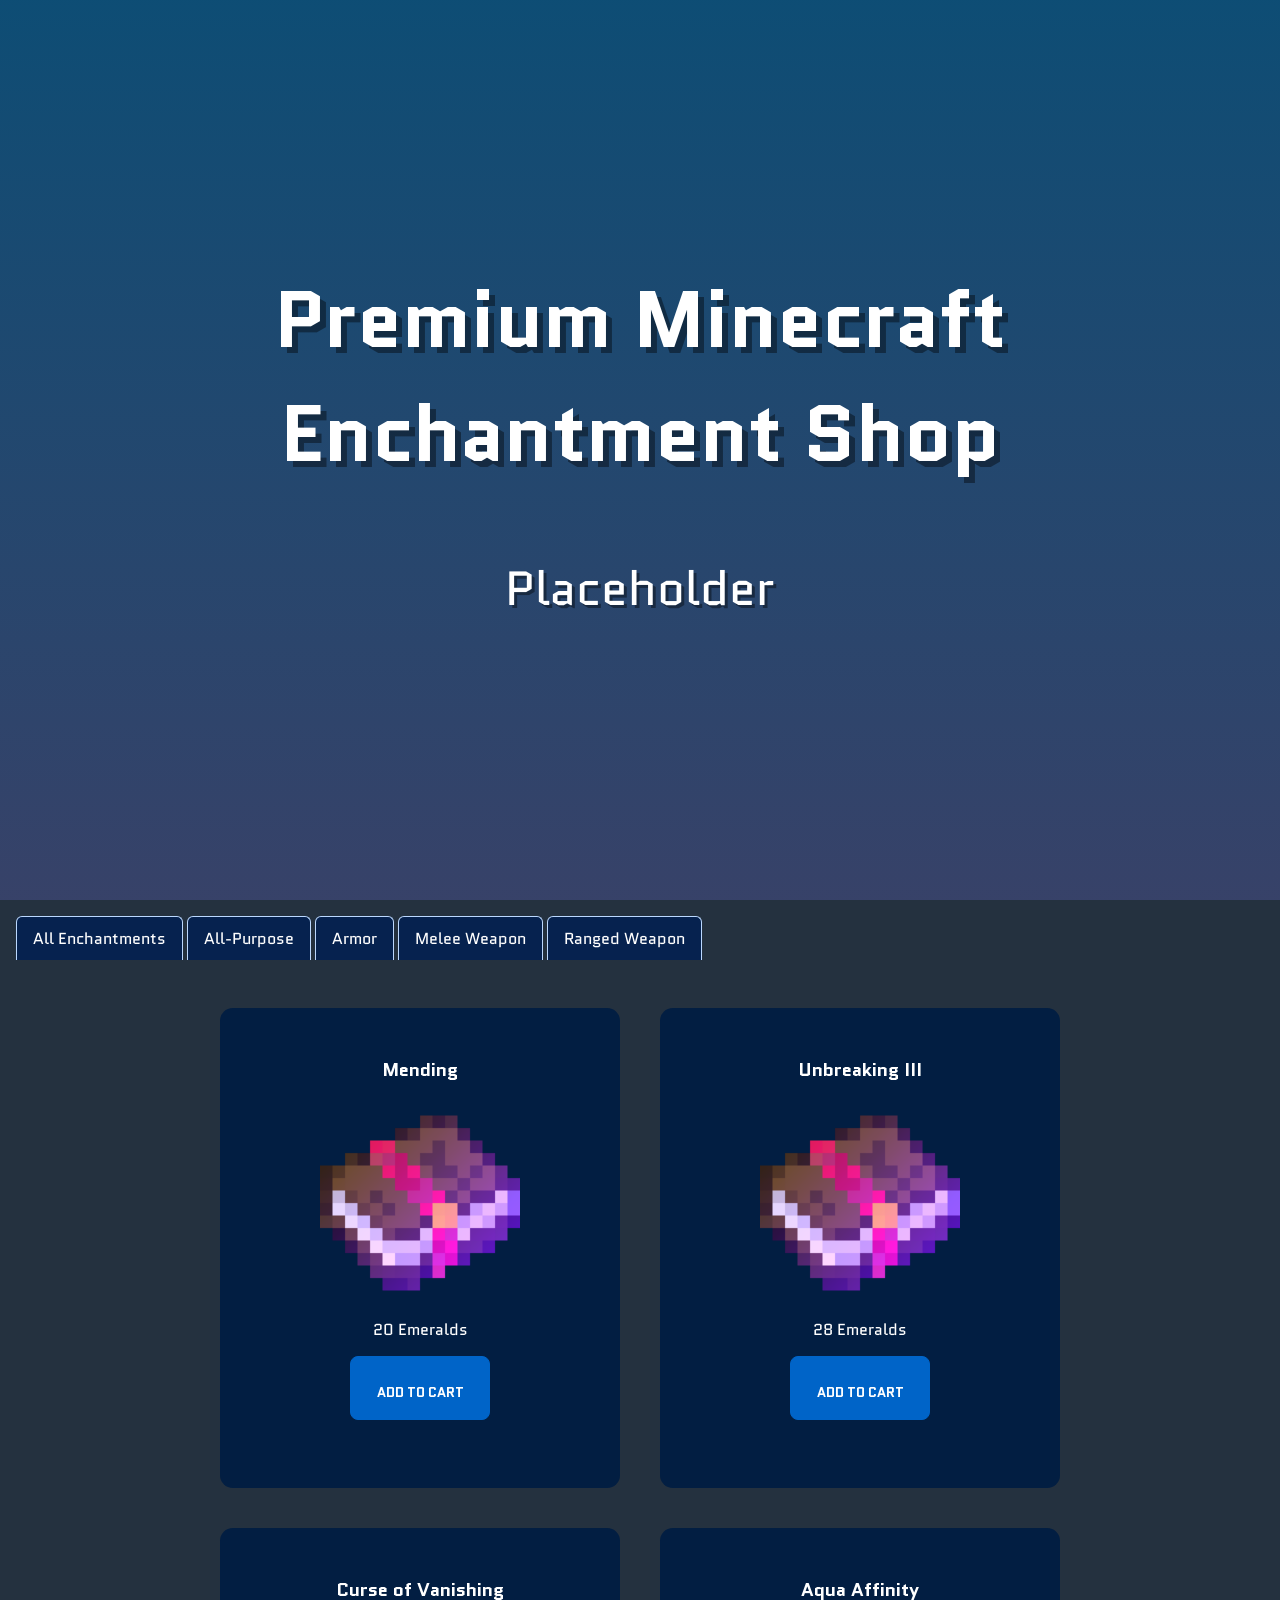
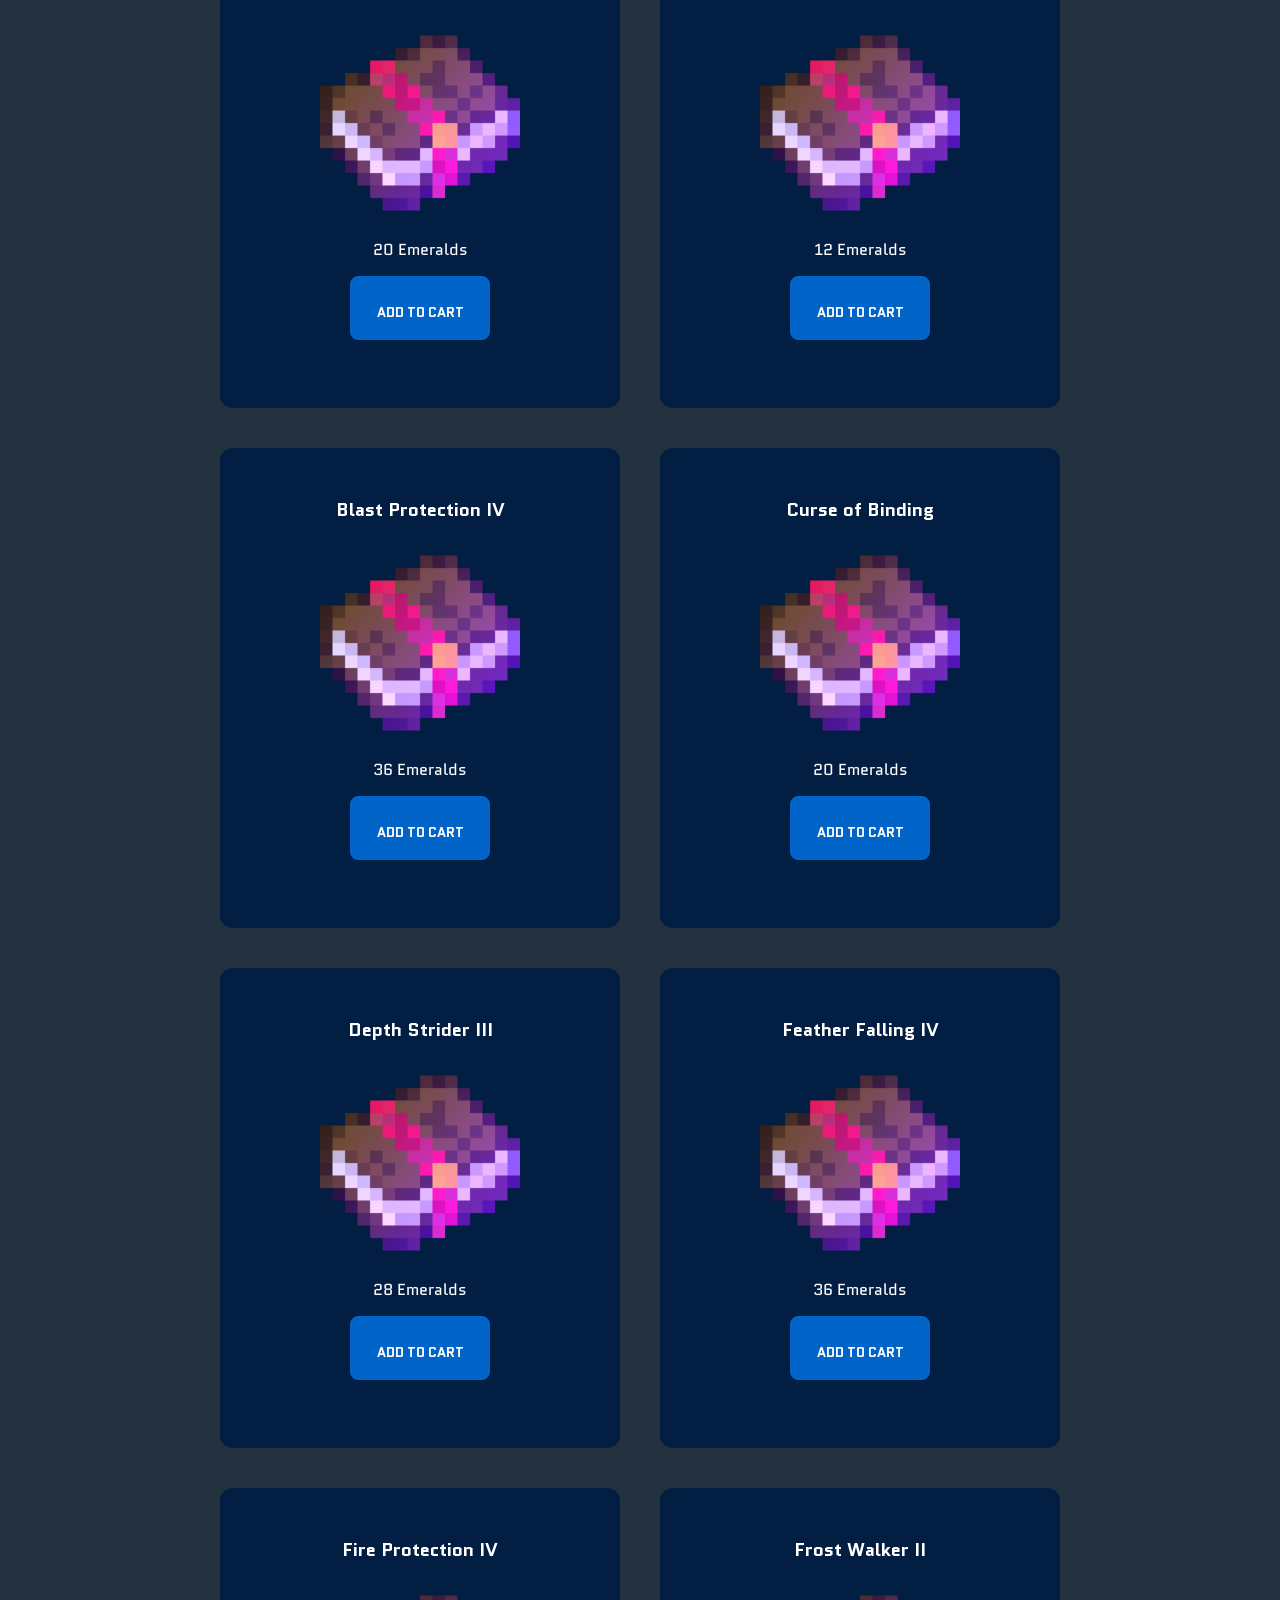
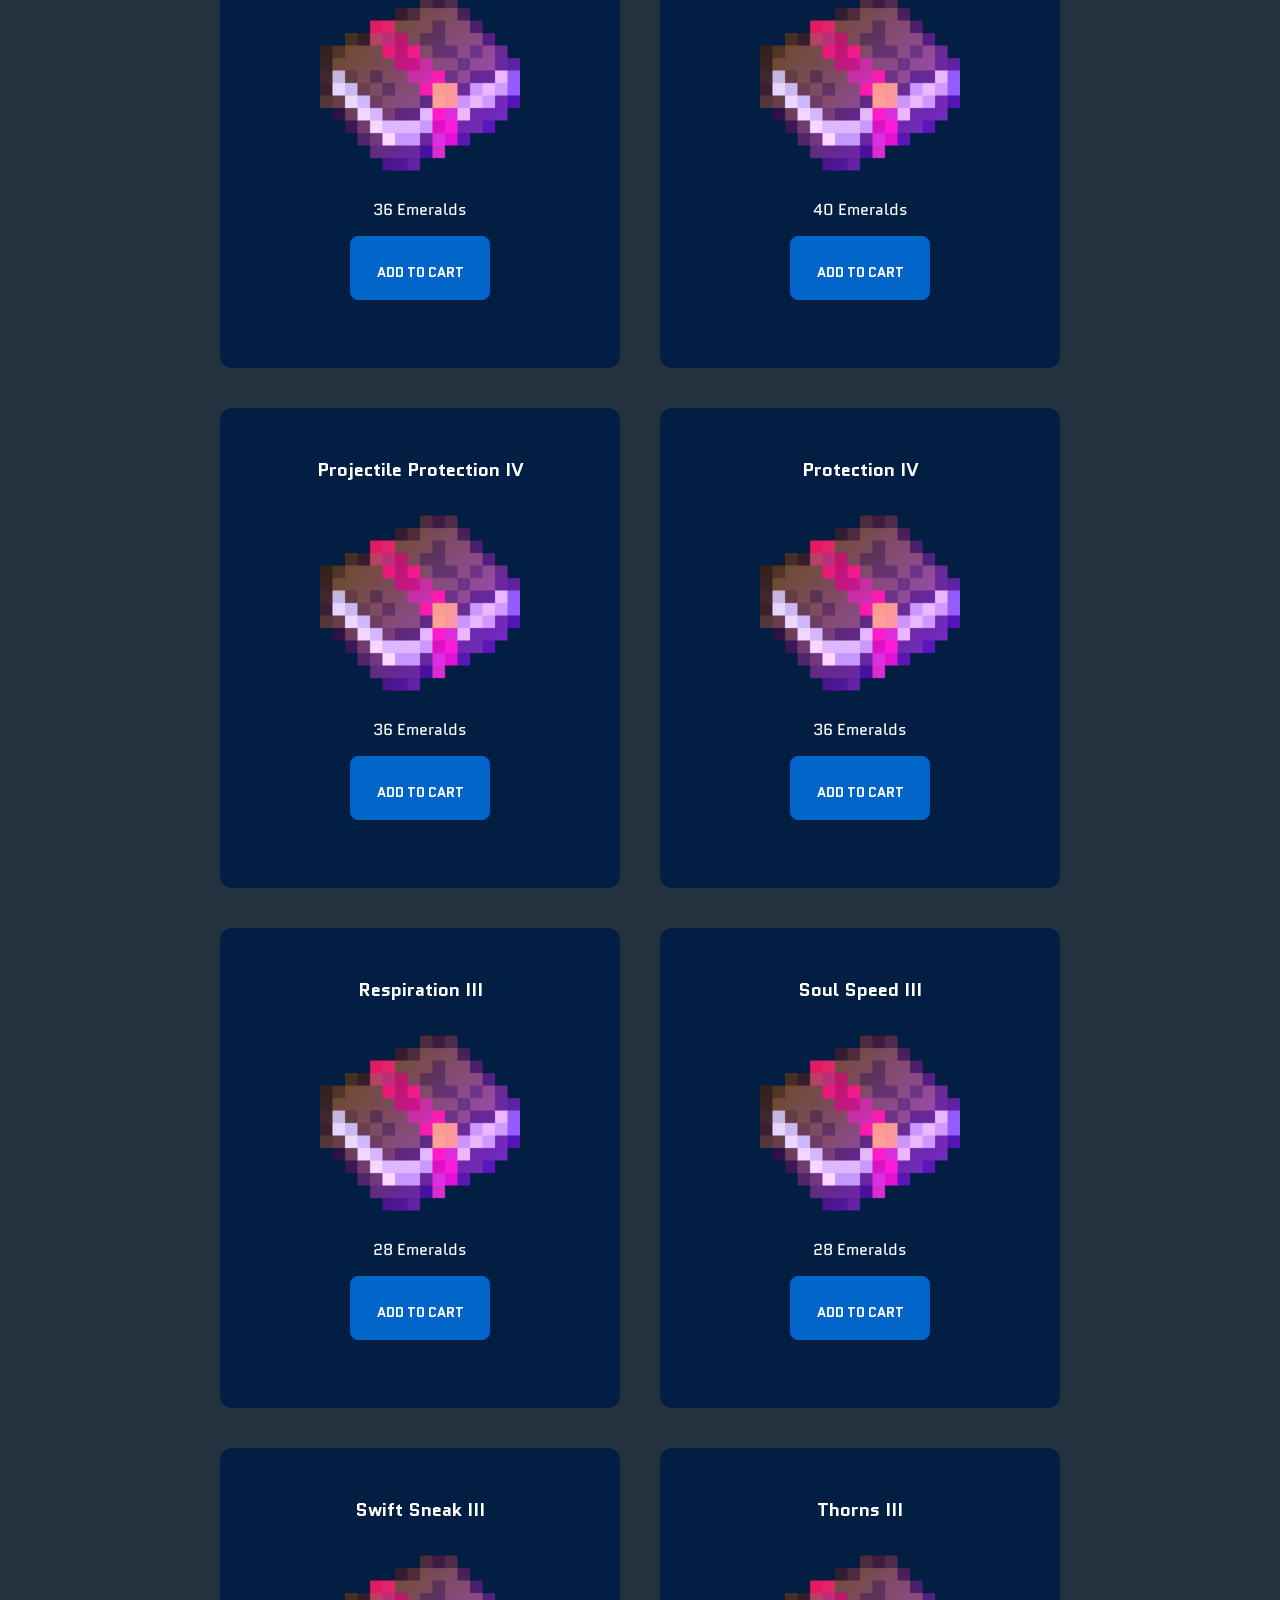
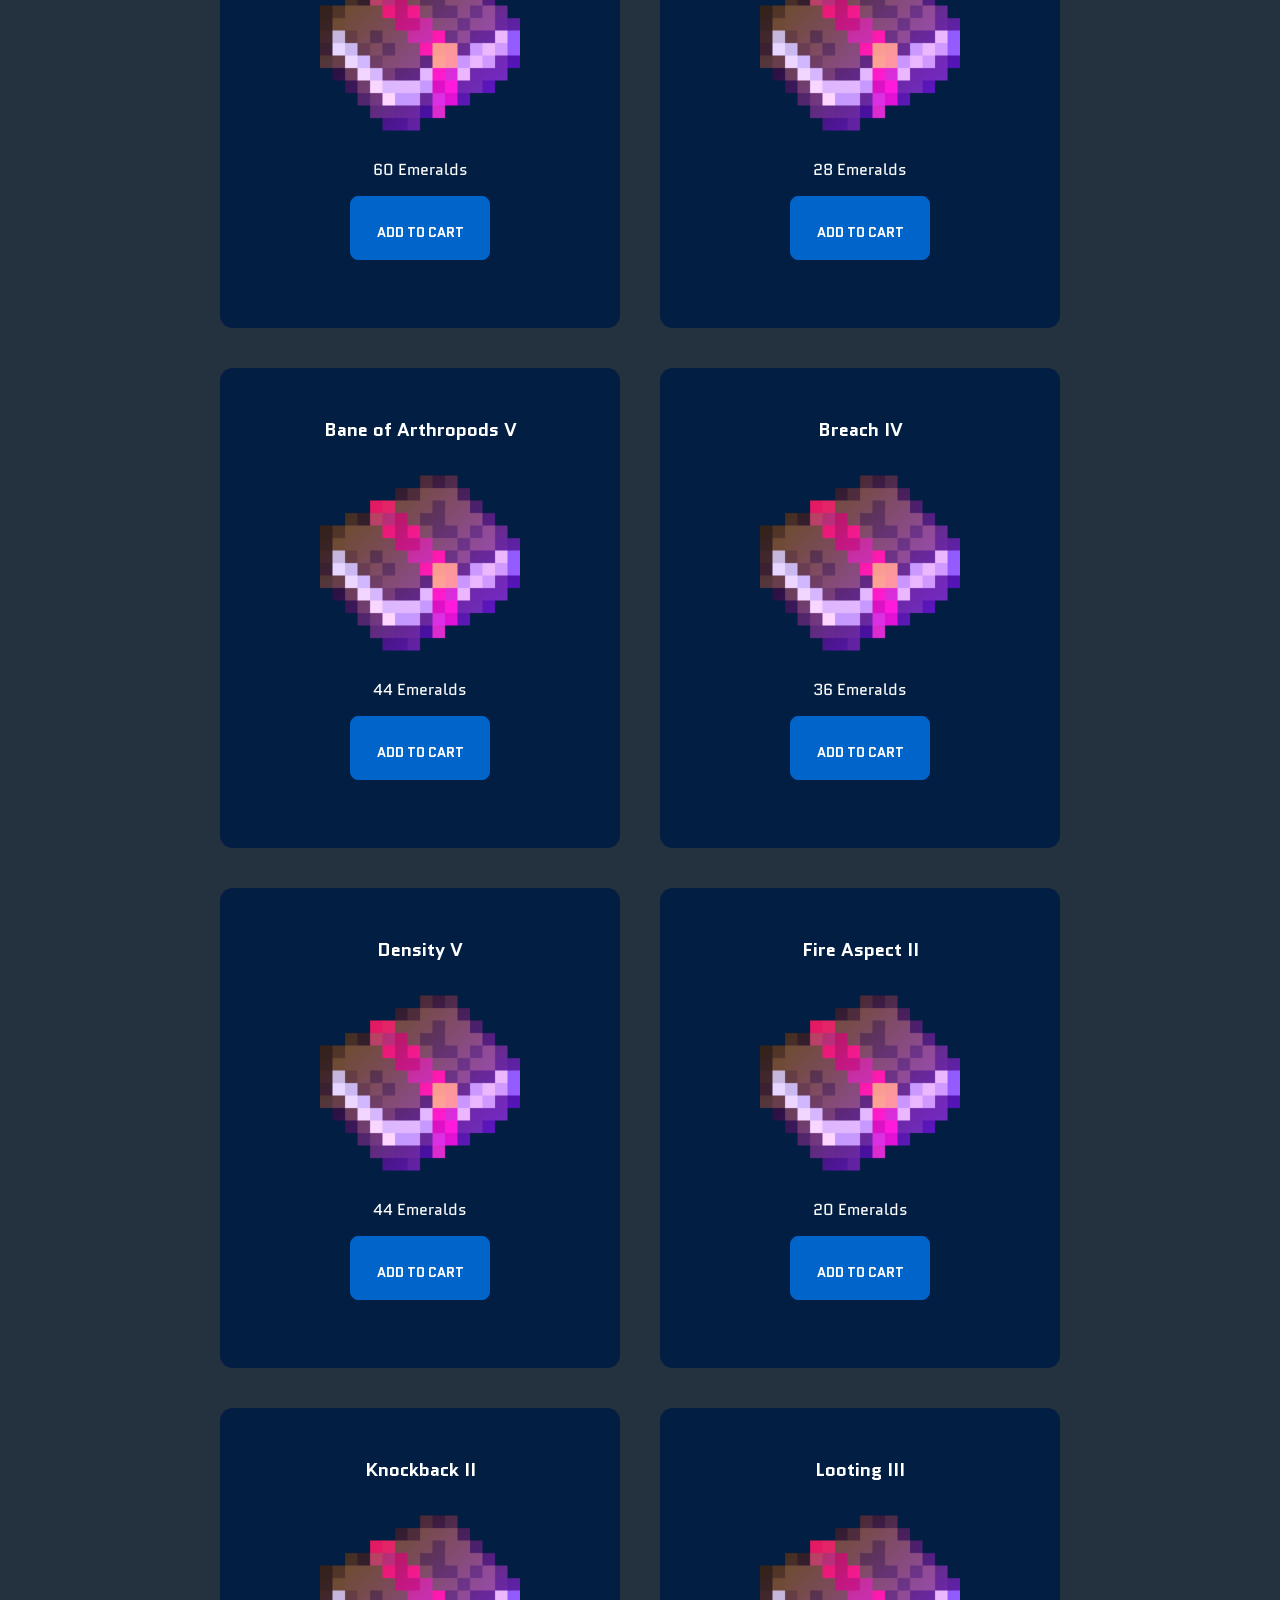
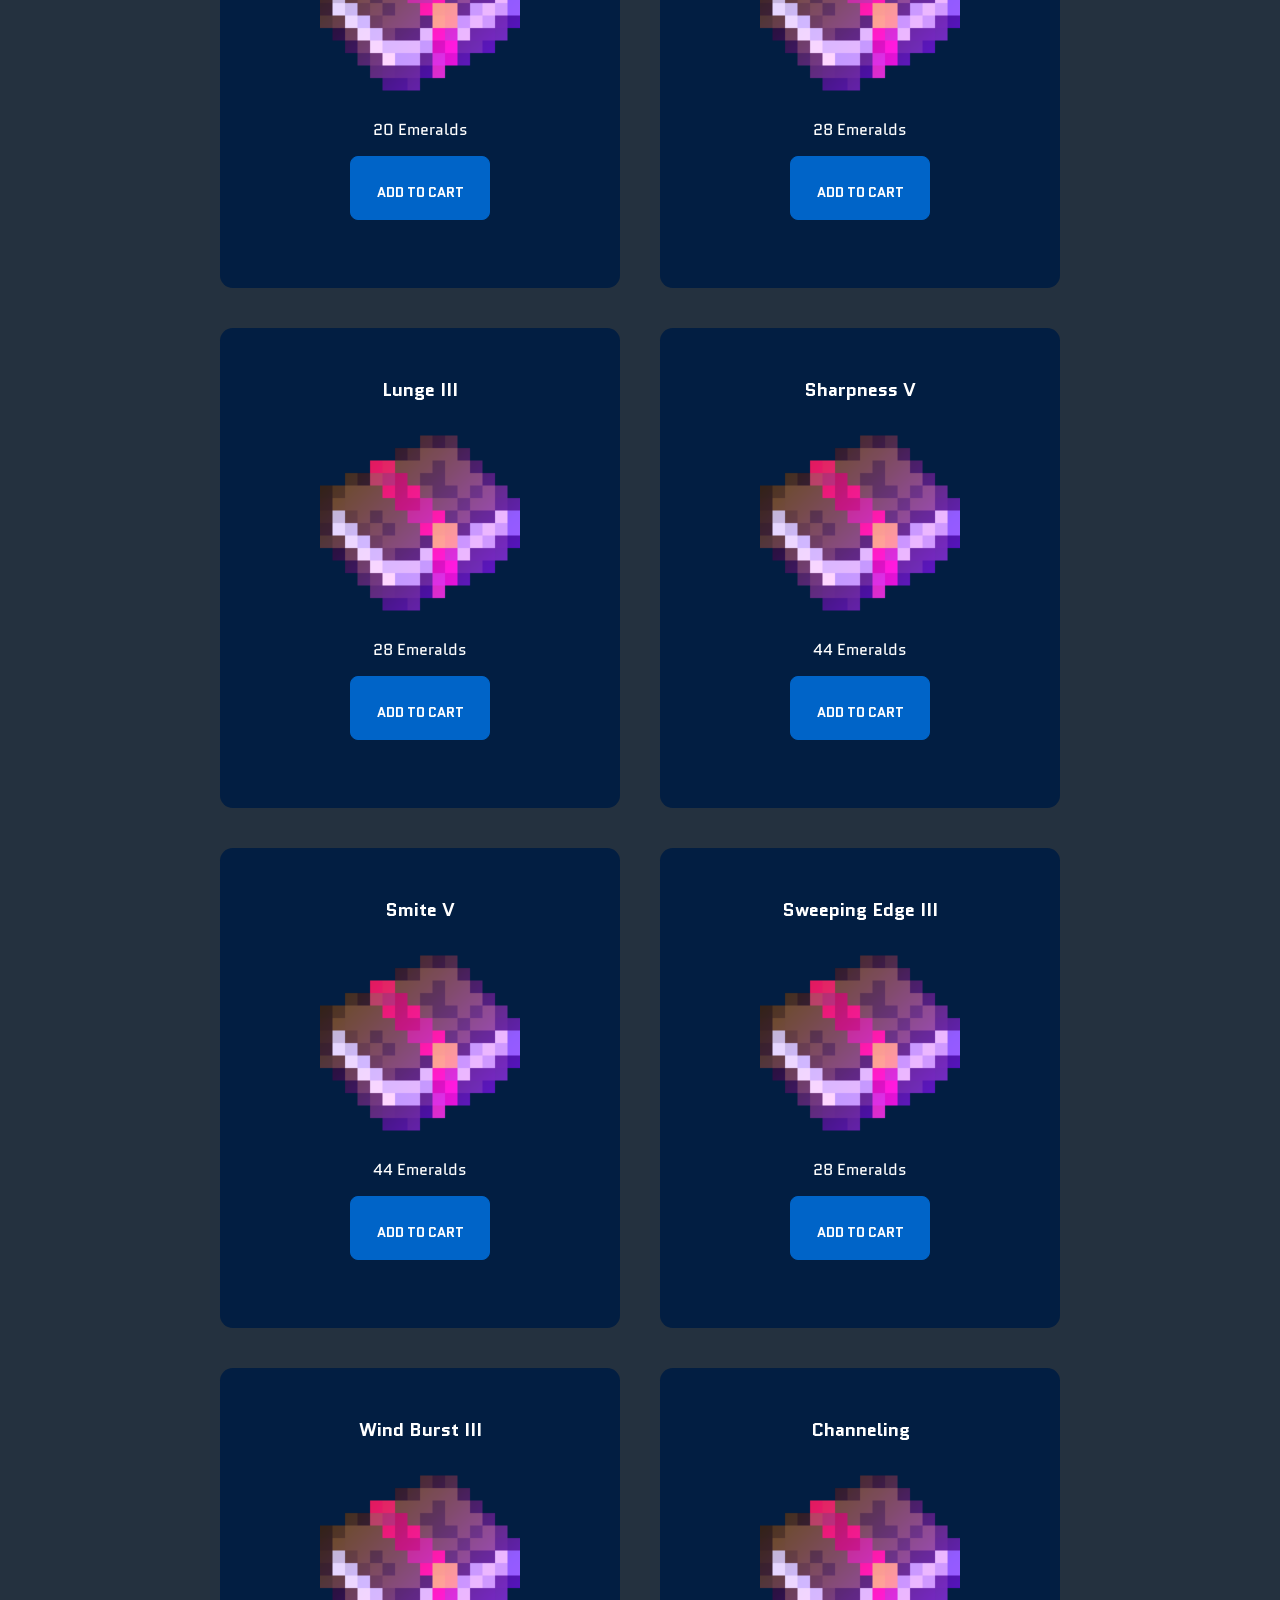
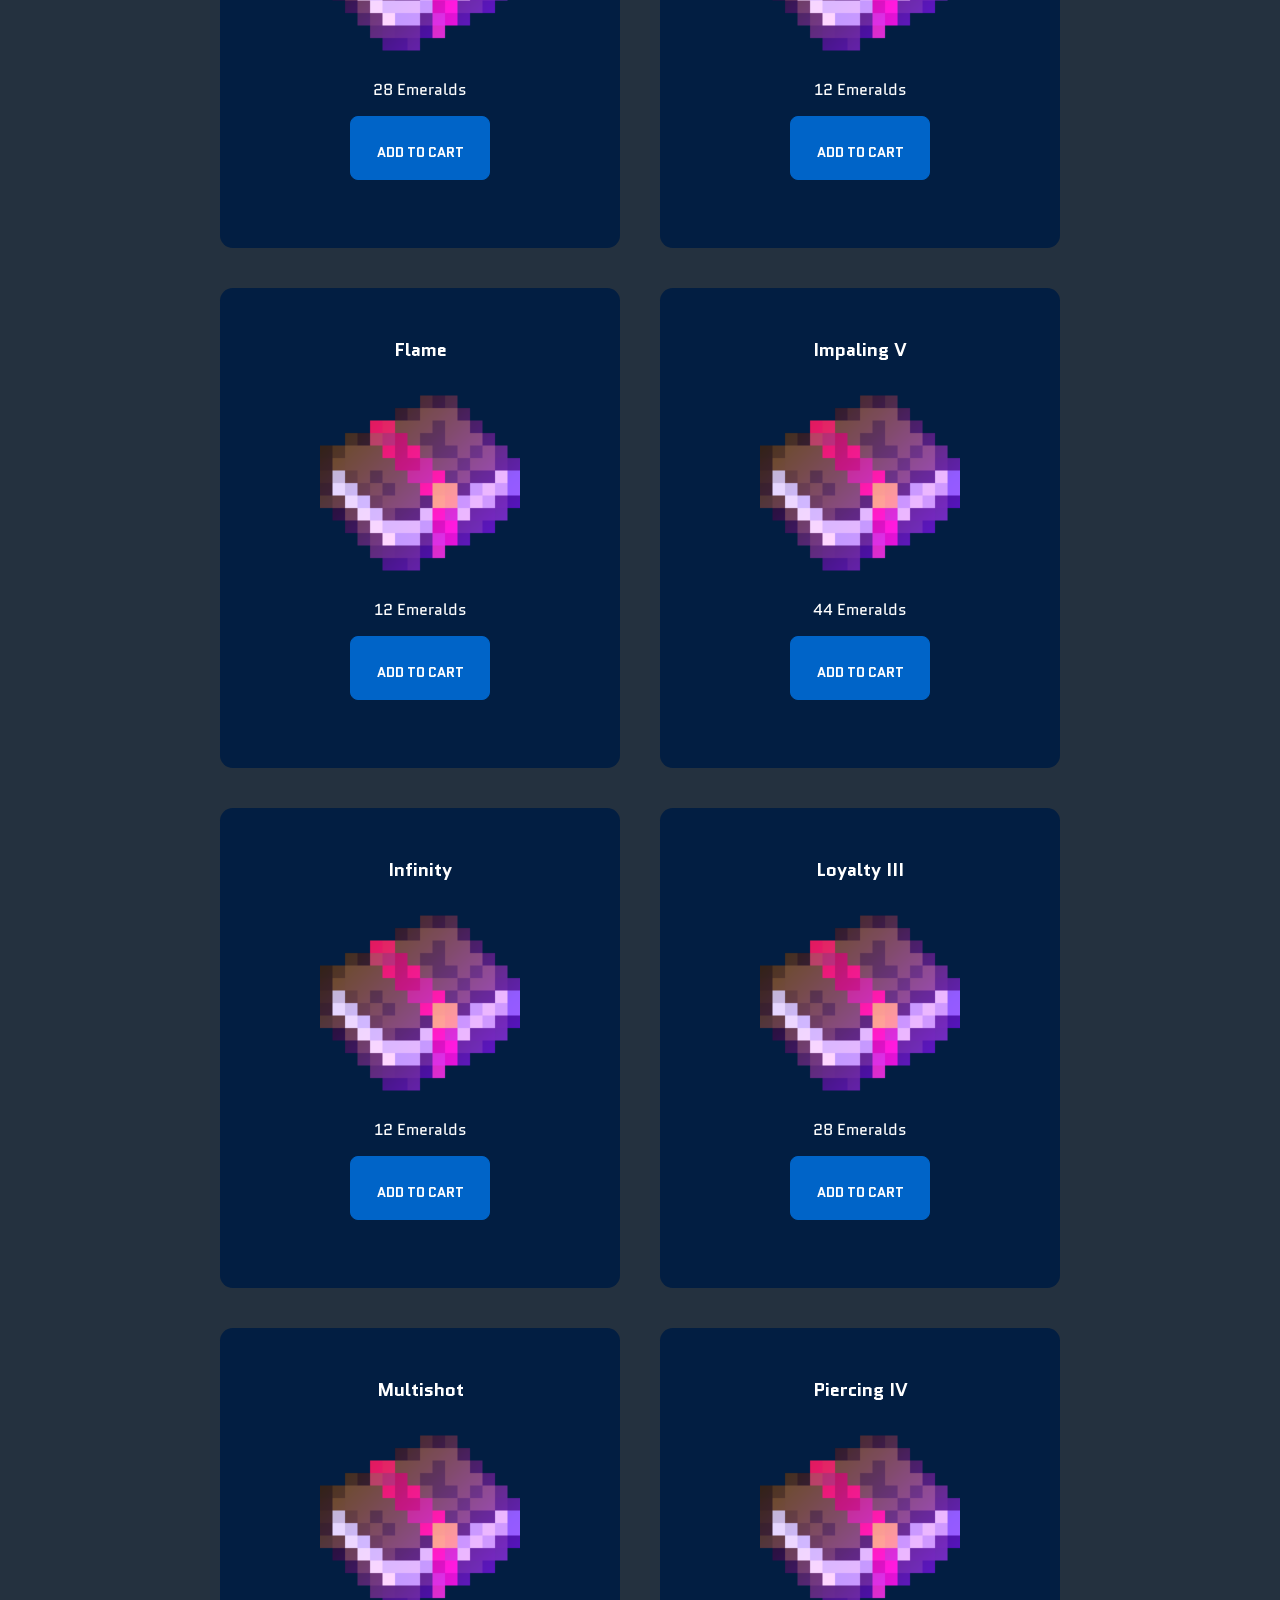
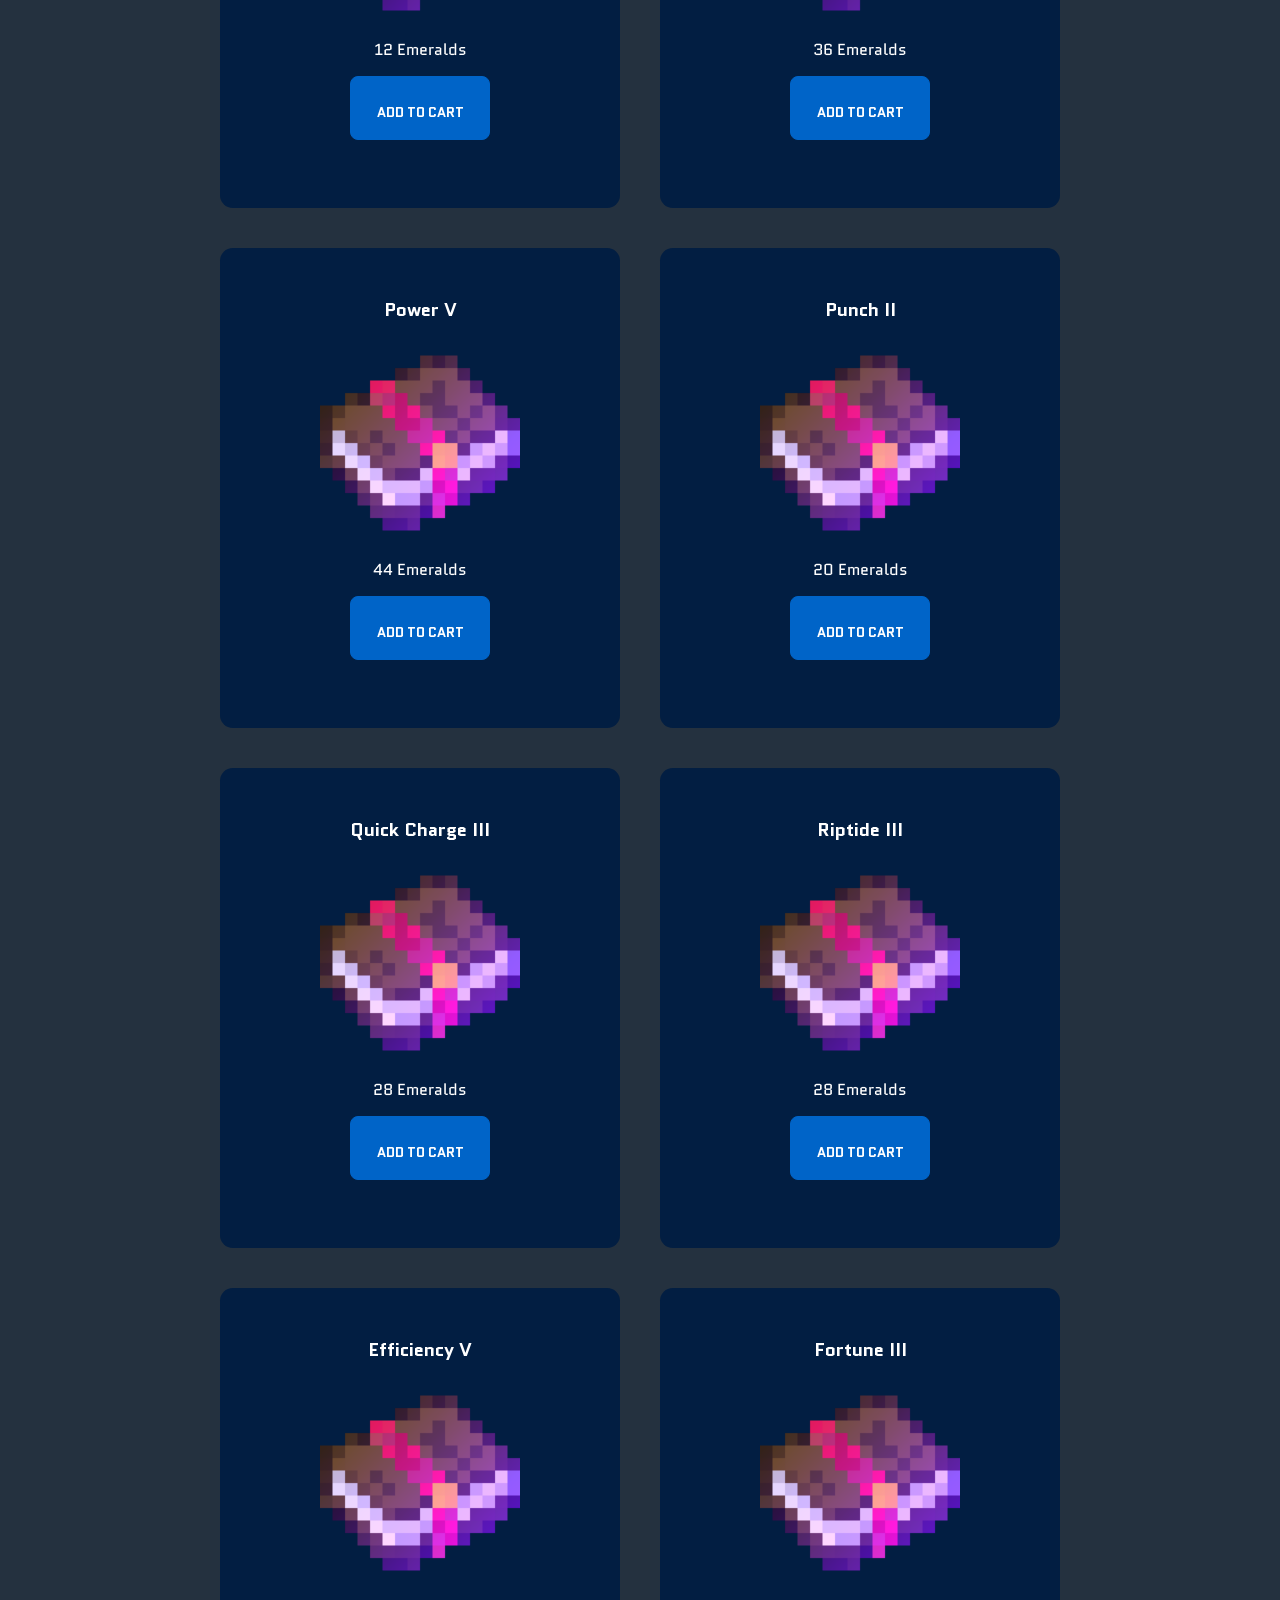
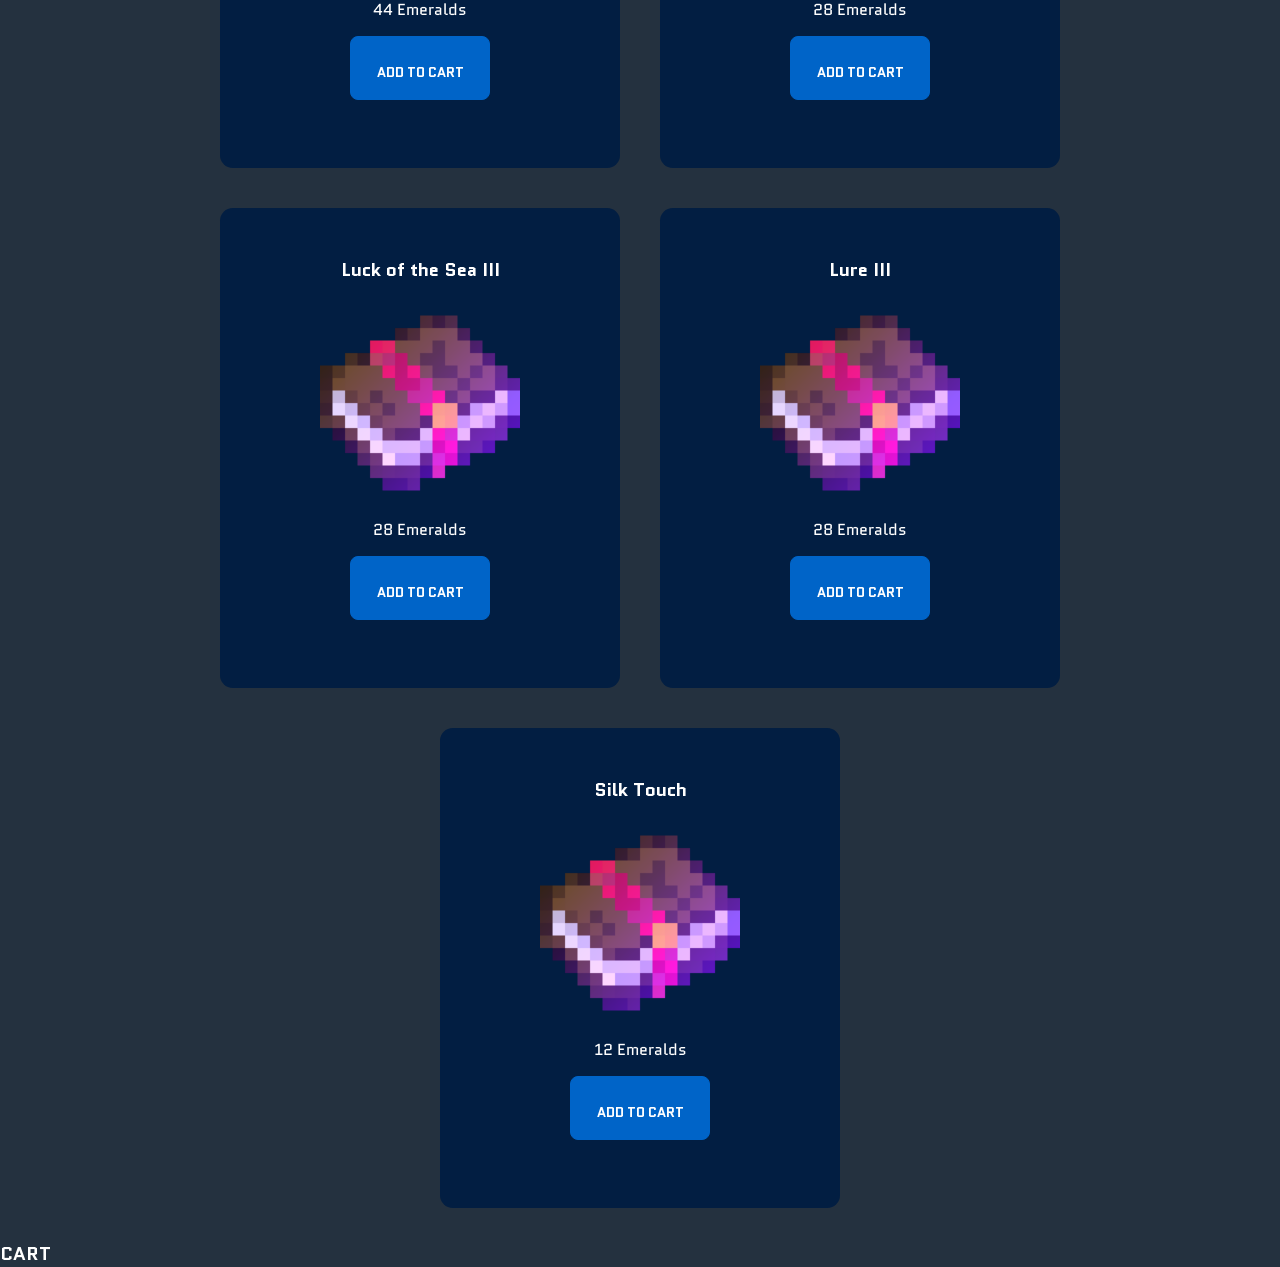
==== commit 874c4d19: "tabs and panels correctly incorporated" ====
--- a/index.html
+++ b/index.html
@@ -17,38 +17,39 @@
       <input type="radio" name="tabset" id="tab1">
       <label for="tab1" class="page.btn">All Enchantments</label>
       <div class="tab-panel">
-        <h2>All Enchantments</h2>
+        
       </div>
 
       <!-- All-Purpose + Tool -->
       <input type="radio" name="tabset" id="tab2">
       <label for="tab2" class="page.btn">All-Purpose</label>
       <div class="tab-panel">
-        <h2>All-Purpose + Tool</h2>
+        
       </div>
       
       <!-- Armor -->
       <input type="radio" name="tabset" id="tab3">
       <label for="tab3" class="page.btn">Armor</label>
       <div class="tab-panel">
-        <h2>Armor</h2>
+        
       </div>
       
       <!-- Melee Weapon -->
-      <input type="radio" name="tabset" id="tab1">
+      <input type="radio" name="tabset" id="tab4">
       <label for="tab4" class="page.btn">Melee Weapon</label>
       <div class="tab-panel">
-        <h2>Melee Weapon</h2>
+        
       </div>
 
       <!-- Ranged Weapon -->
-      <input type="radio" name="tabset" id="tab1">
+      <input type="radio" name="tabset" id="tab5">
       <label for="tab5" class="page.btn">Ranged Weapon</label>
       <div class="tab-panel">
-        <h2>Ranged Weapon</h2>
+        
       </div>
     </div>
     <div class="container">
+      <!-- All-Purpose + Tool Enchantments -->
       <div class="card" data-item = "Mending">
         <h3>Mending</h3>
         <img class="card-img" src="Enchanted_Book.png"/>
@@ -67,6 +68,7 @@
         <p>20 Emeralds</p>
         <button class="btn">ADD TO CART</button>
       </div>
+      <!-- Armor Enchantments -->
       <div class="card" data-item = "Aqua Affinity">
         <h3>Aqua Affinity</h3>
         <img class="card-img" src="Enchanted_Book.png"/>
--- a/style.css
+++ b/style.css
@@ -69,7 +69,7 @@
 /* Style the category tab headers */
 .tabs label {
     order: 1; /* Sets the order to lay out an item in a flex/grid container */
-    padding: 6px 10px;
+    padding: 10px 16px;
     cursor: pointer;
     background: #06224f;
     border: 1px solid #bbd8ff;
@@ -79,17 +79,20 @@
     font-weight: 300; /* Sets the boldness of the font */
     color: #ffffff;
 }
+/*Styling of the enchantment card panels*/
 .tabs .tab-panel {
     order: 2; /* Sets the order to lay out an item in a flex/grid container */
+    width: 100%;
     display: none;
     padding: 20px;
-    border: 3px solid #456789;
-    background: #765432;
-    margin-top: 10px;
+    border: 1px solid #bbd8ff;
+    background: #021e42;
+    margin-top: 0px;
 }
+/*Highlight the selected tab label*/
 .tabs input[type="radio"]:checked + label {
-    background: #222222;
-    color: #373789;
+    background: #0c4096;
+    color: #ffffff;
     border-bottom: 2px solid #ffffff;
     margin-bottom: -1px;
 }
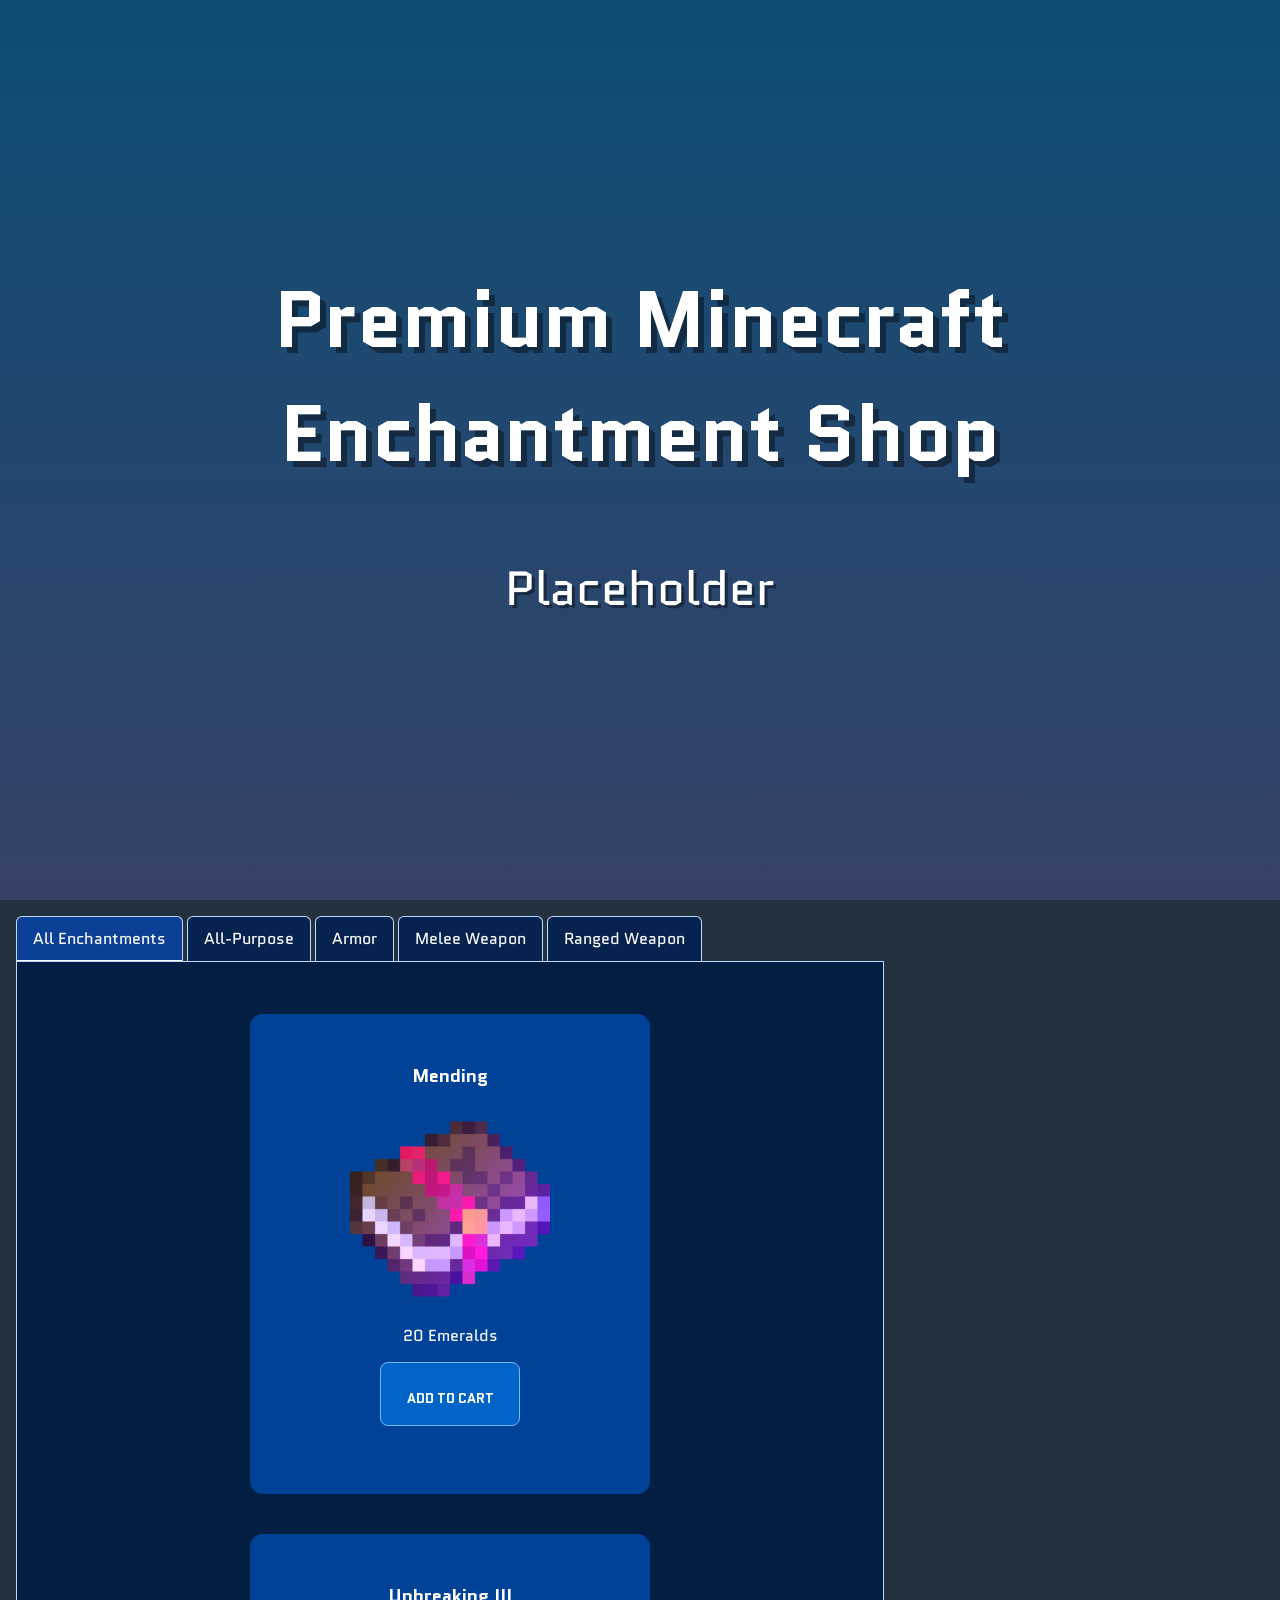
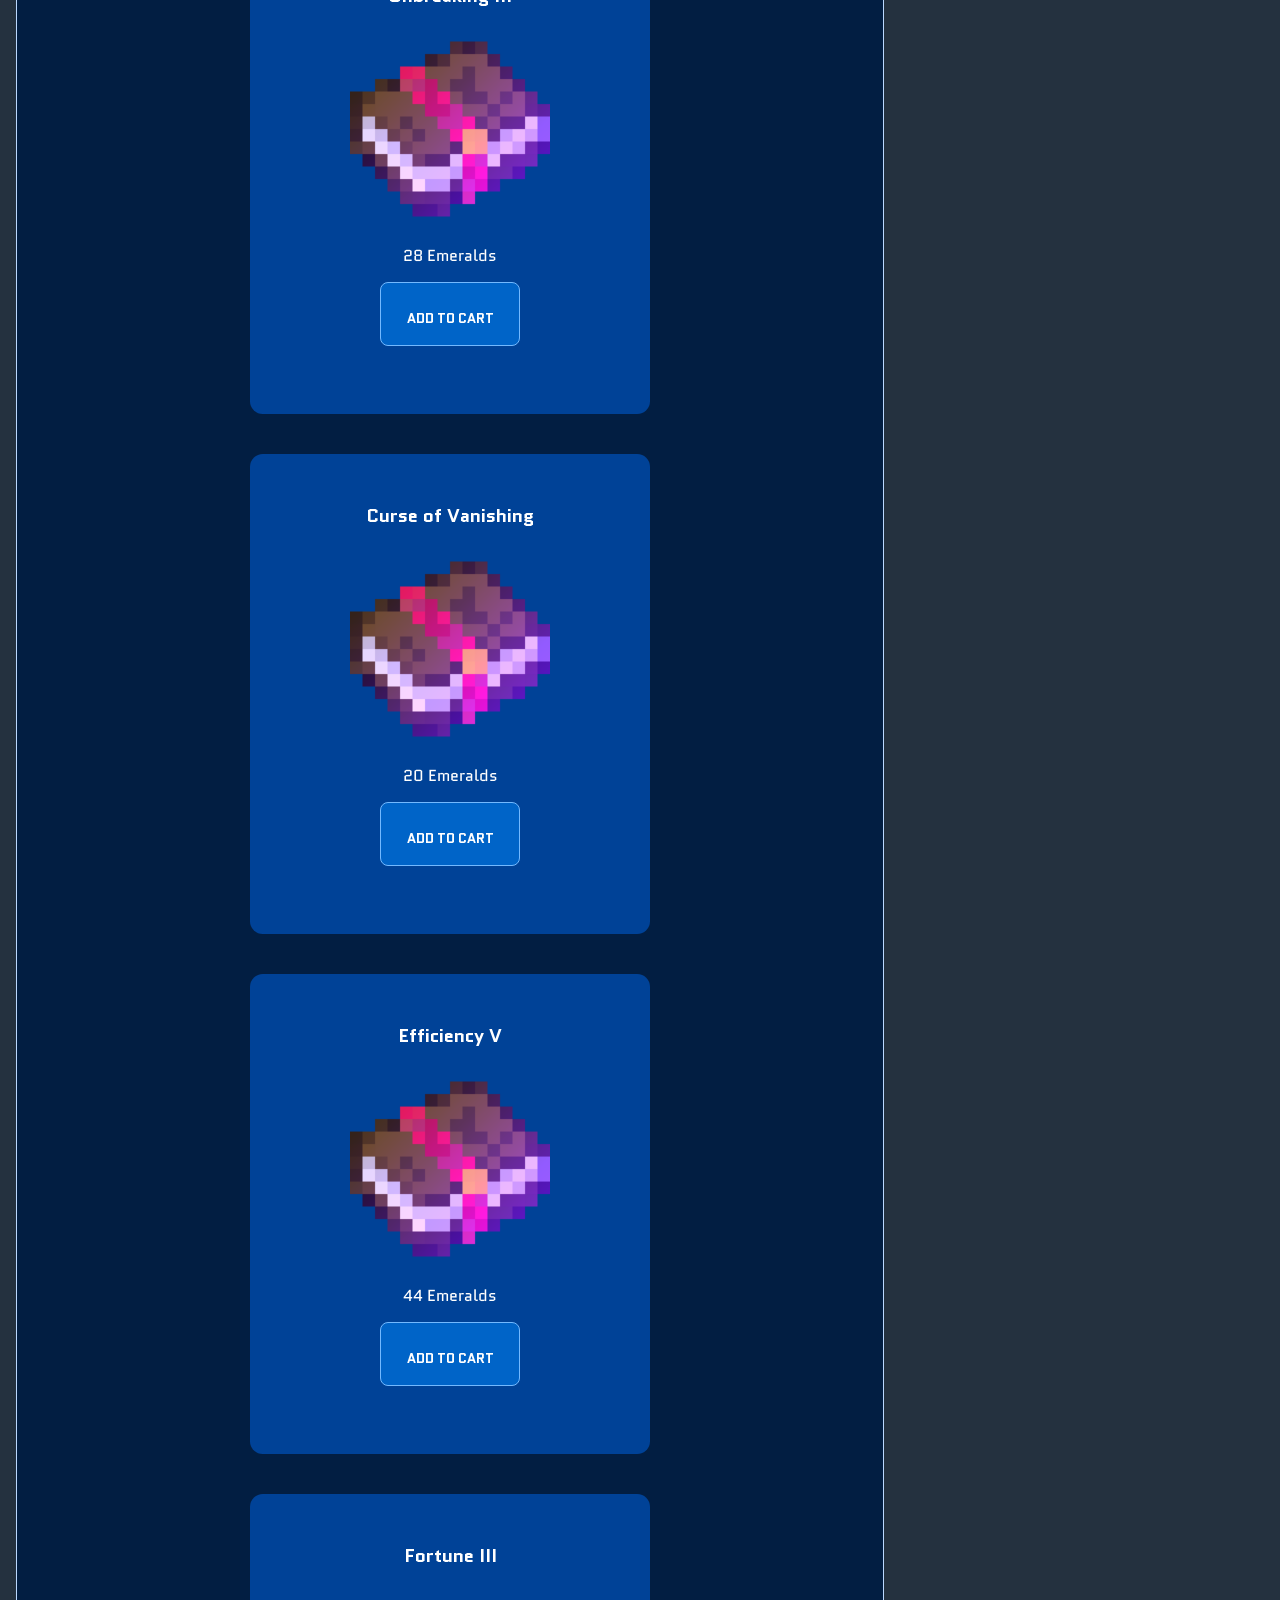
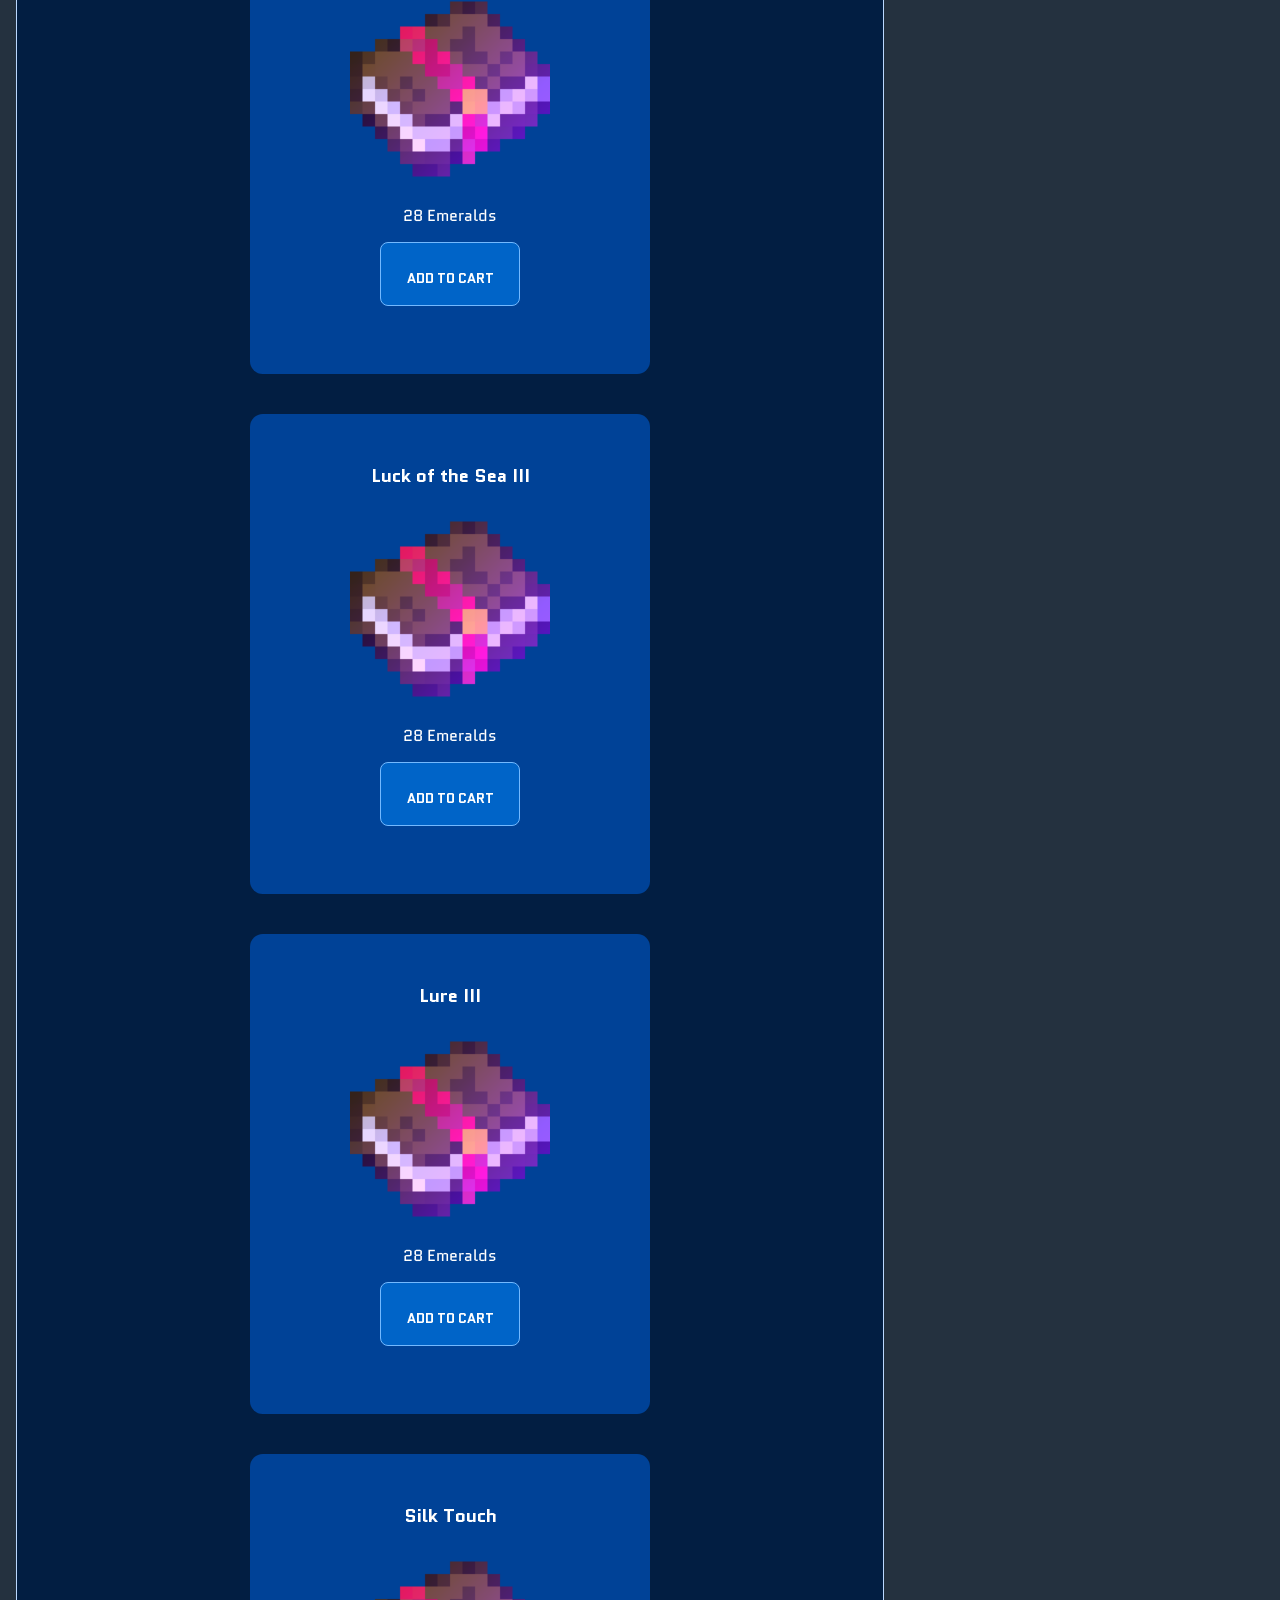
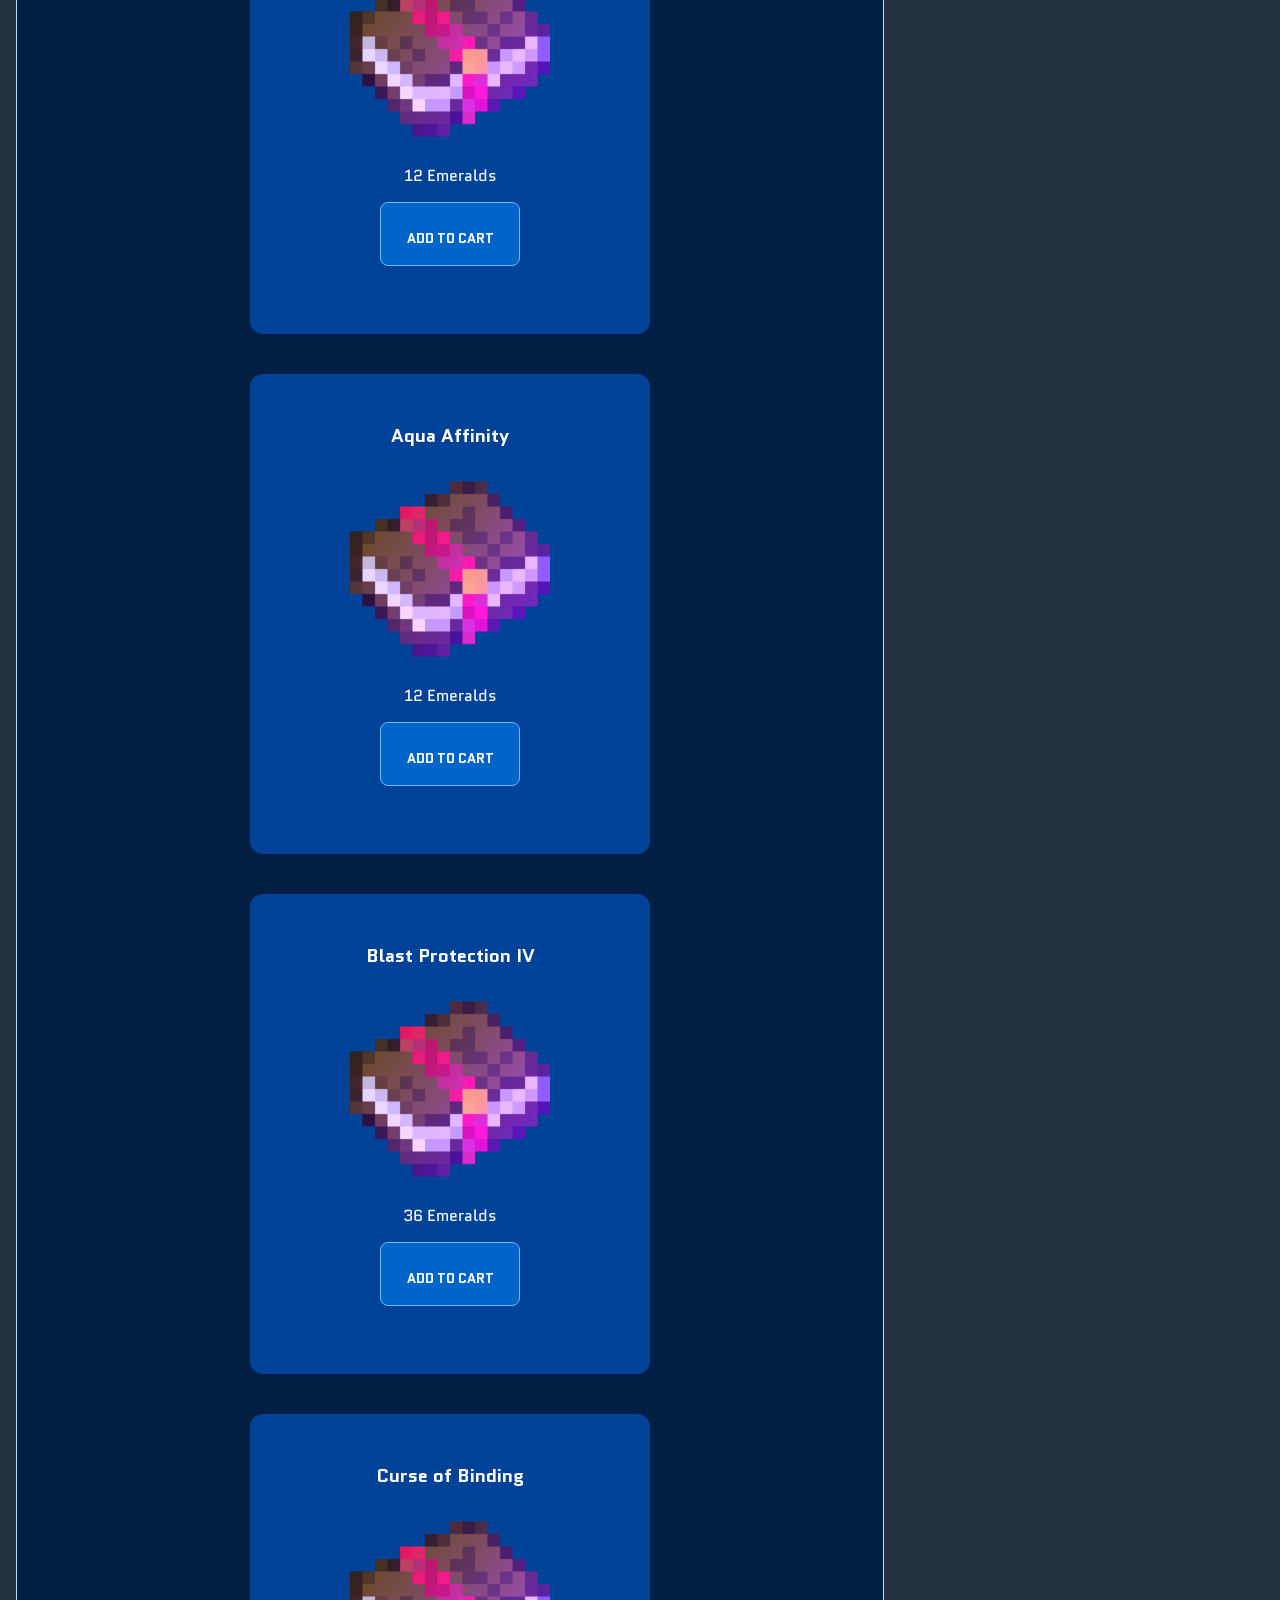
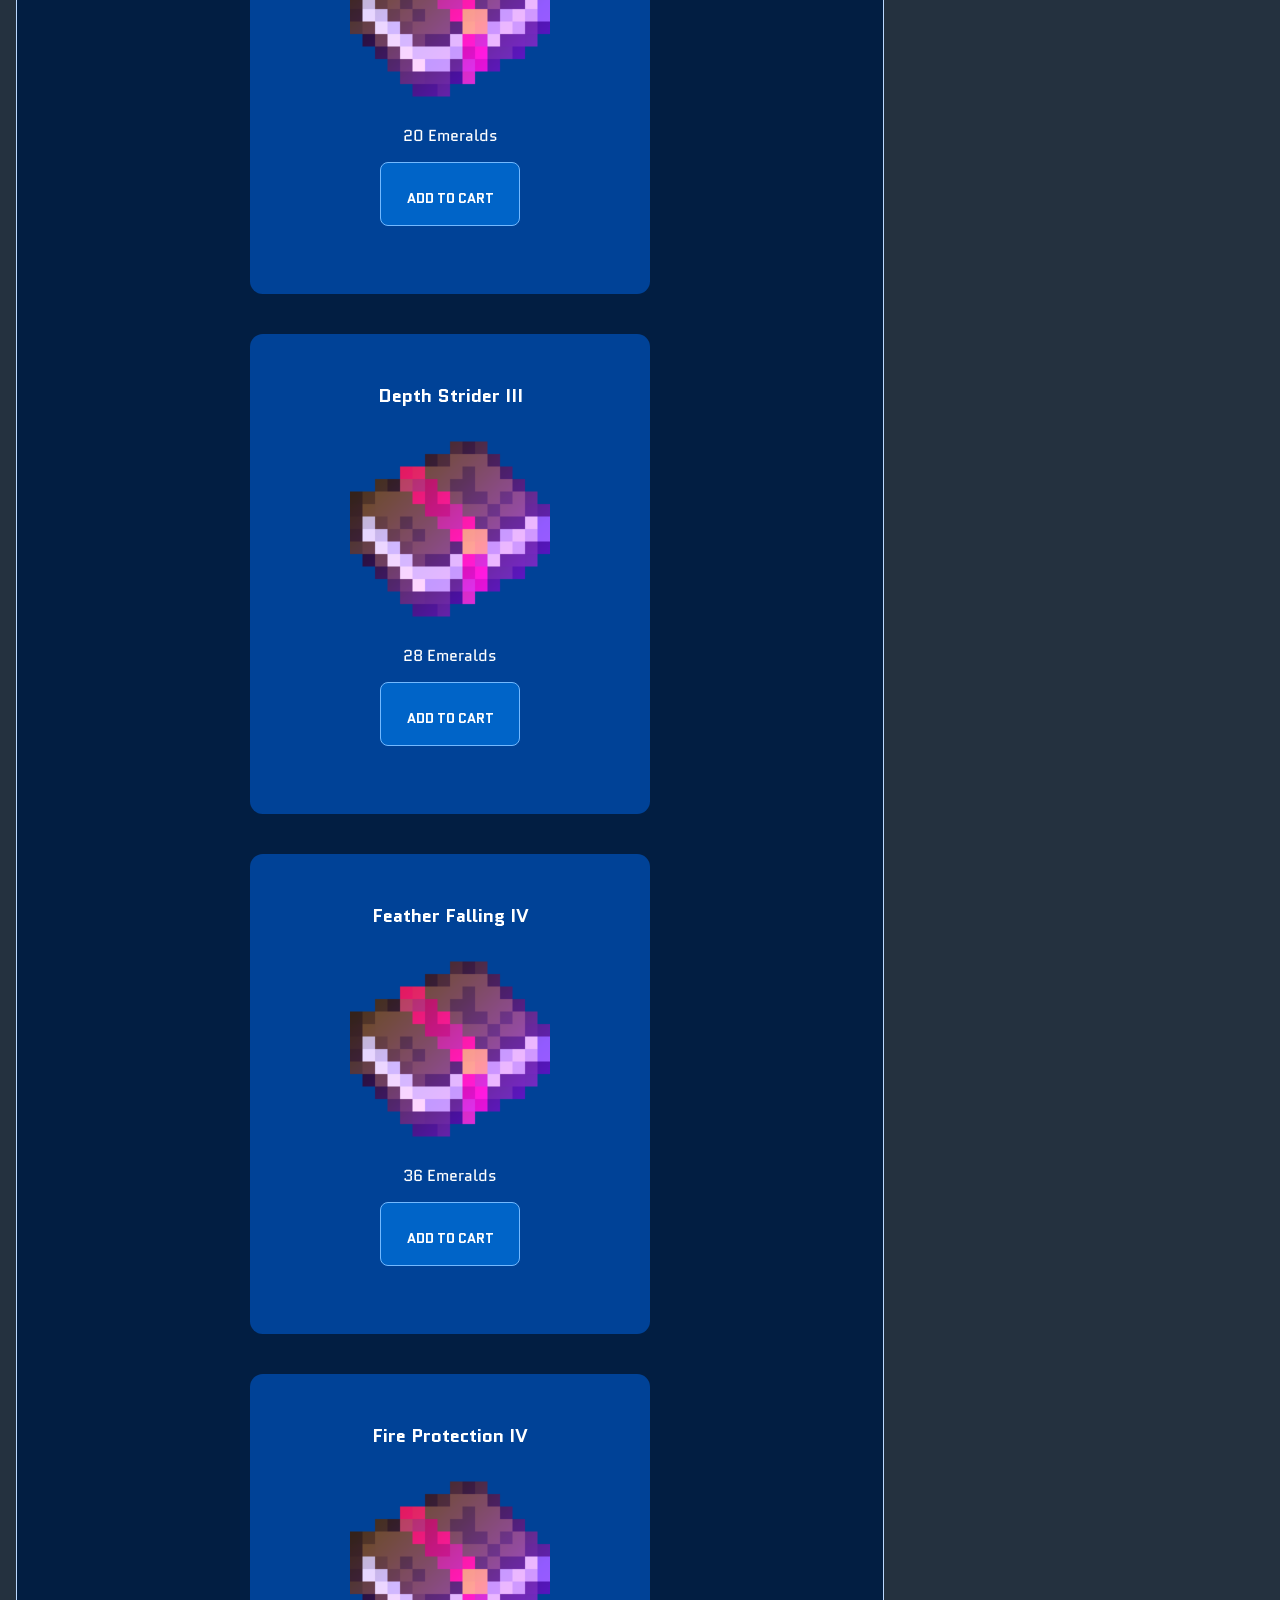
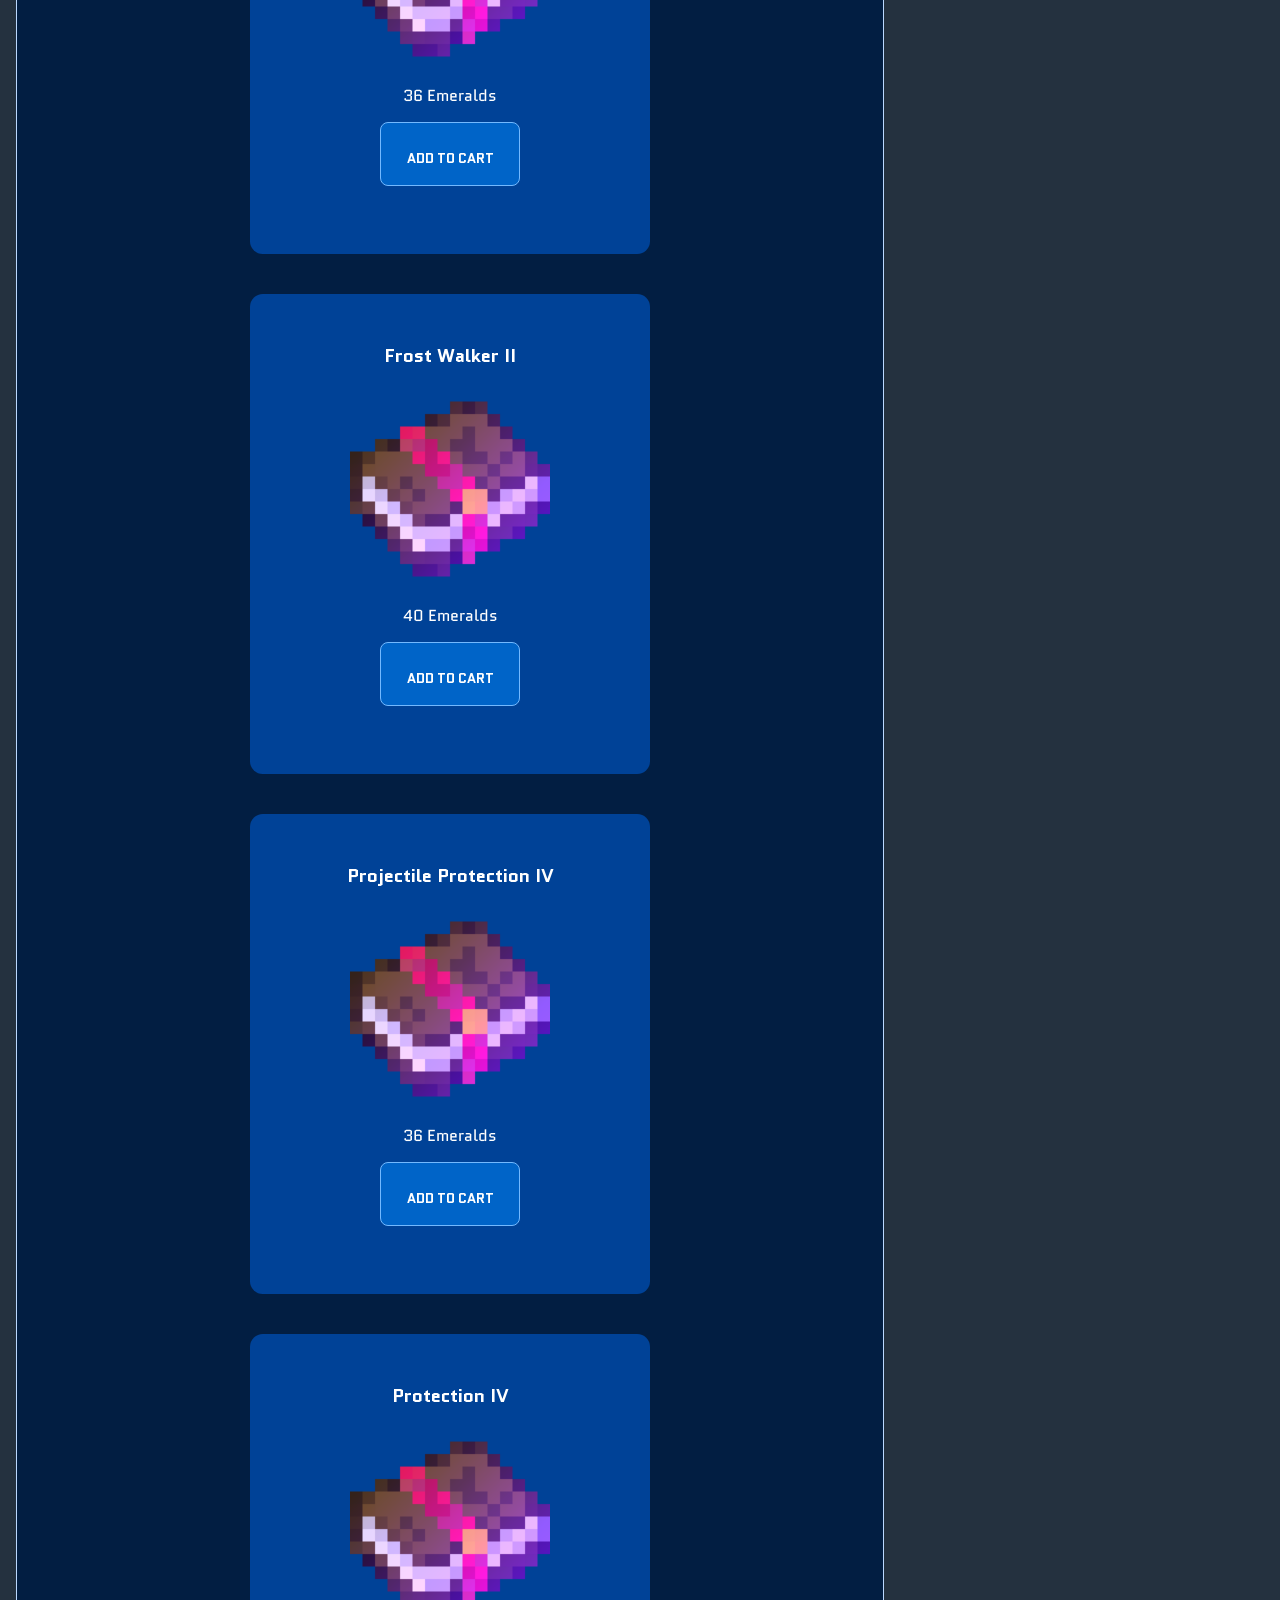
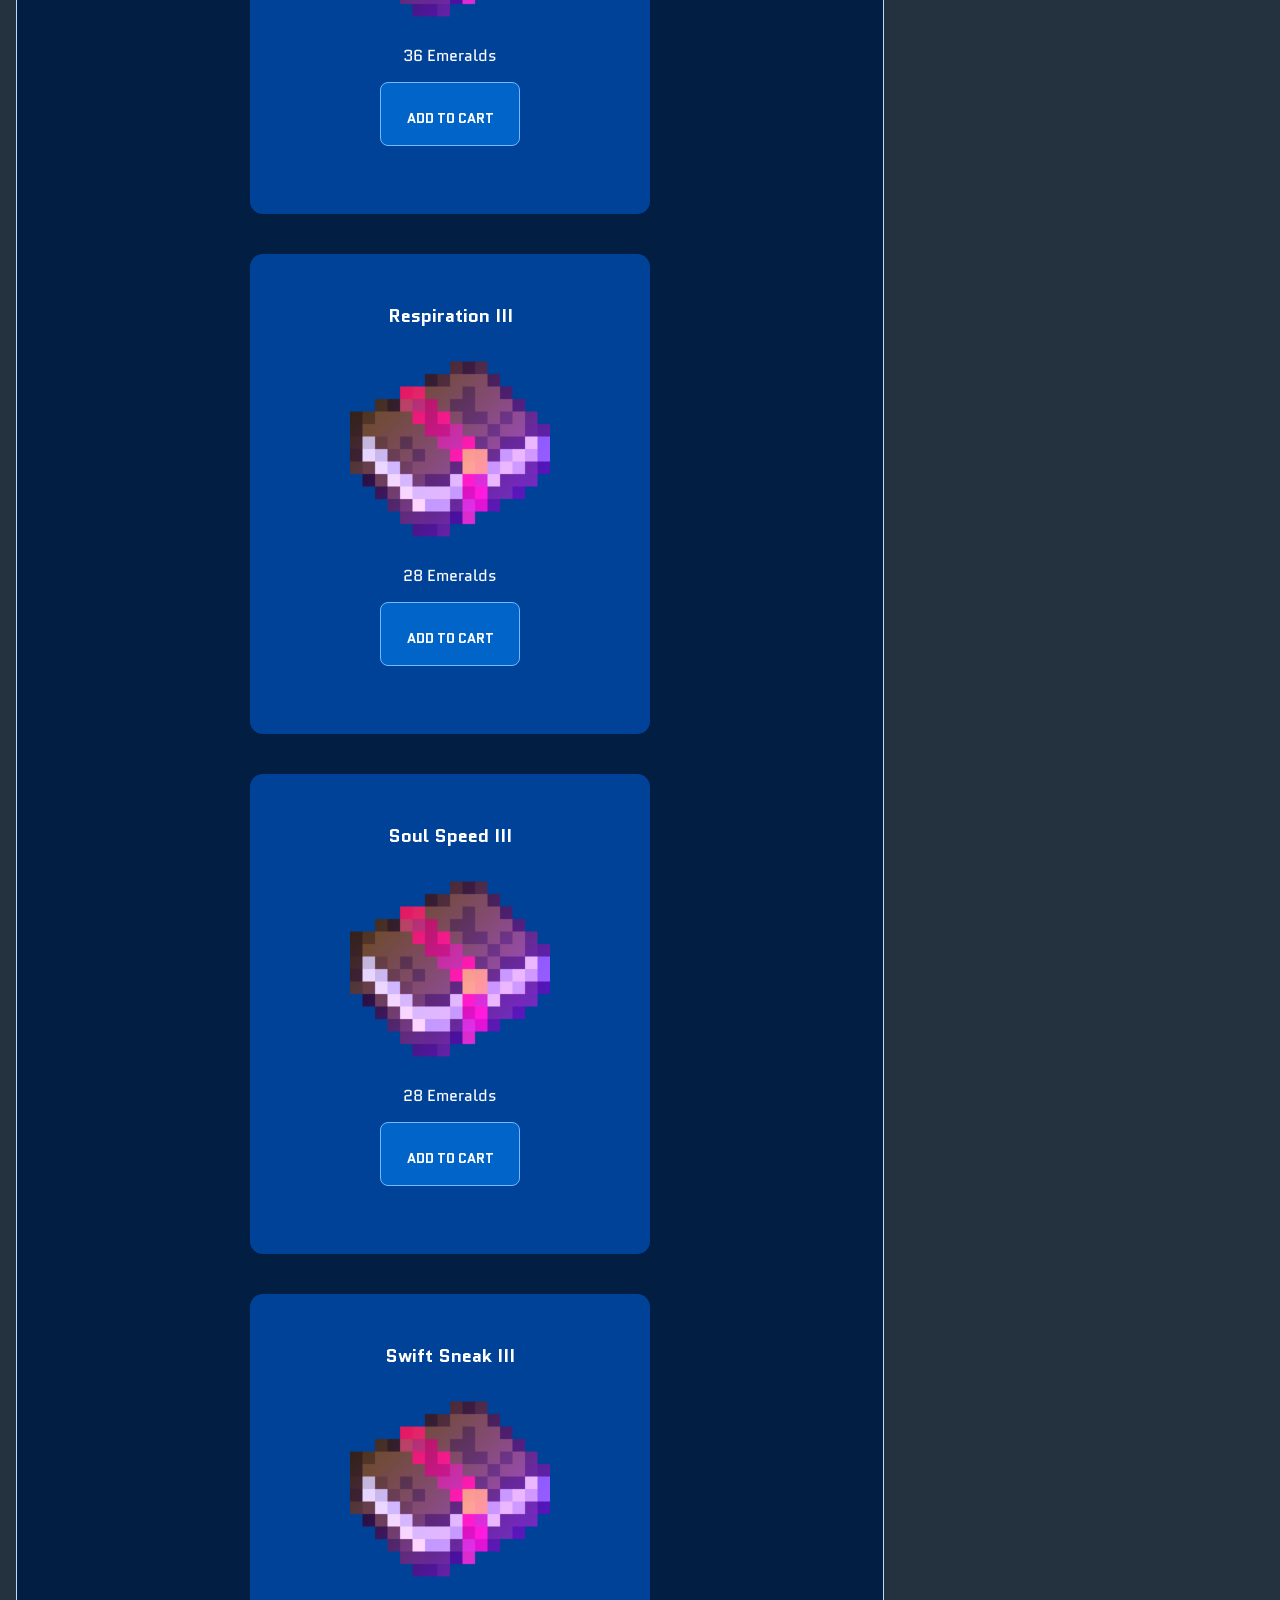
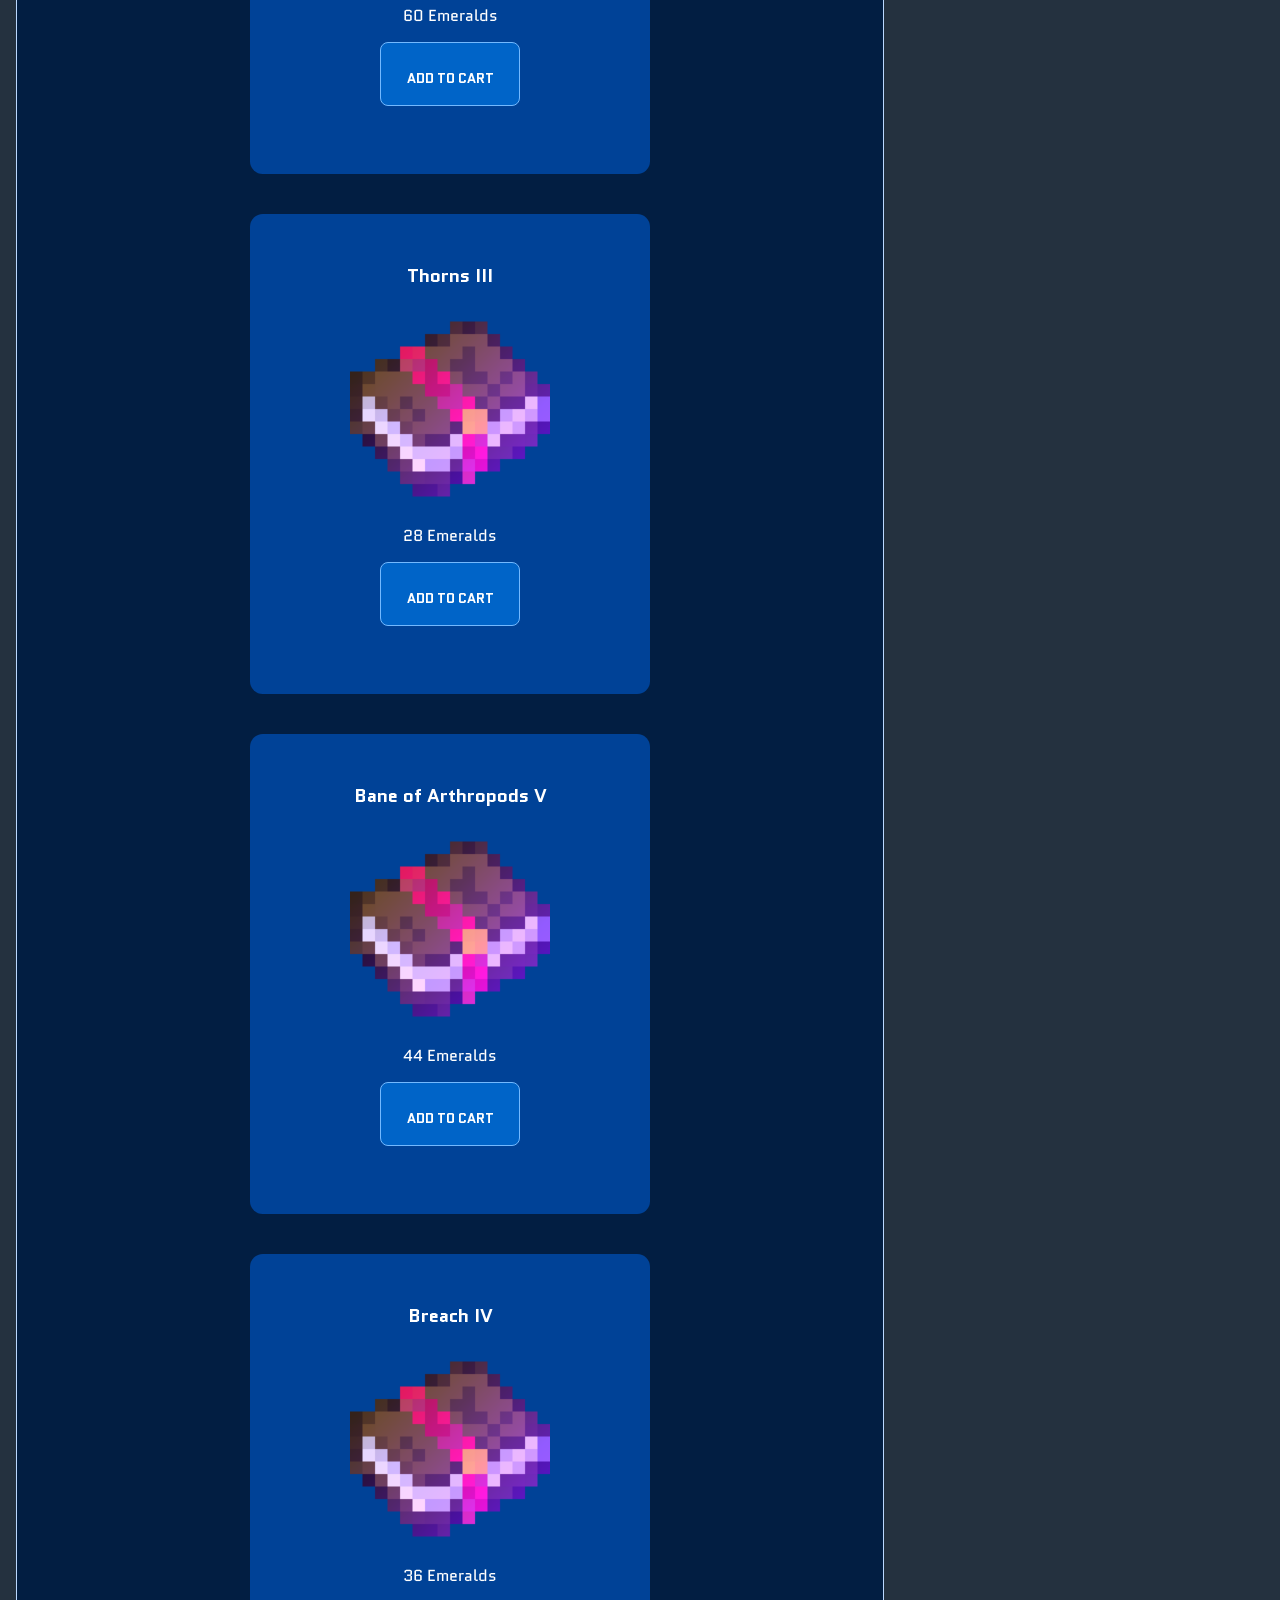
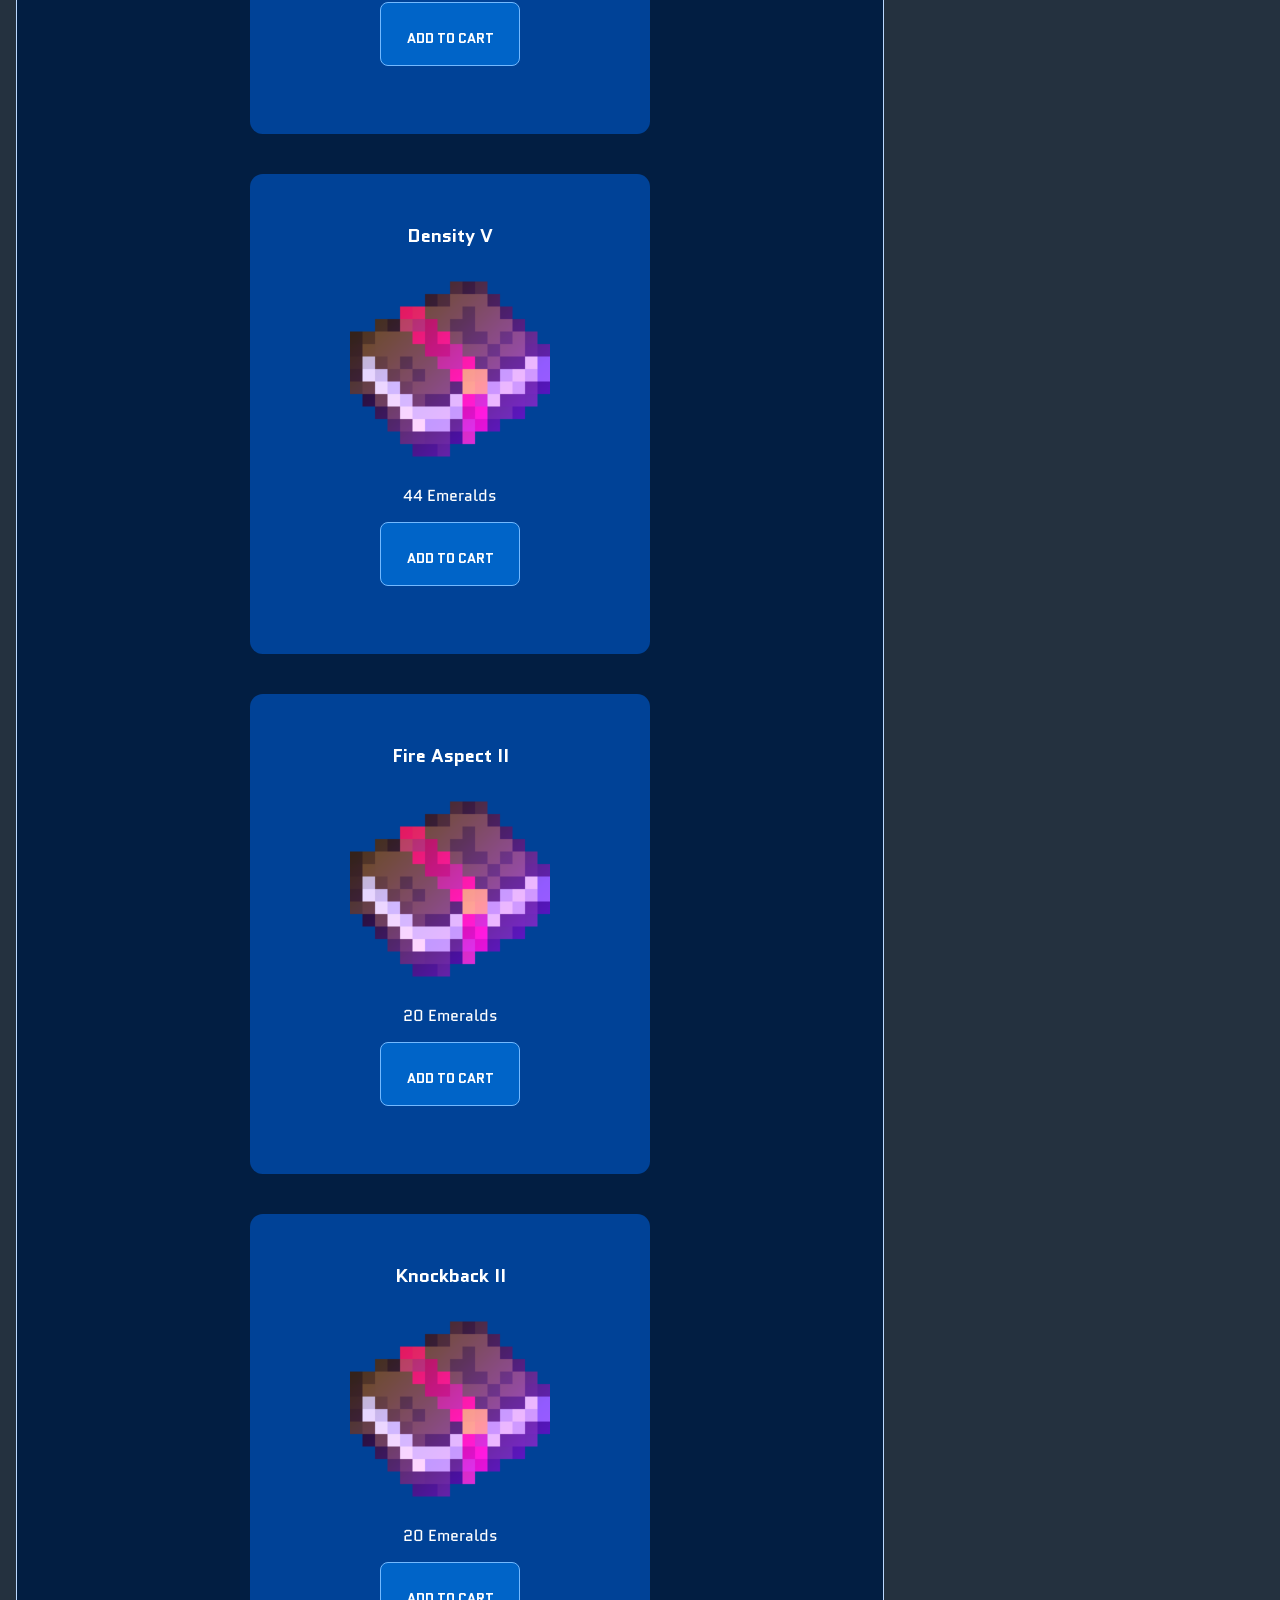
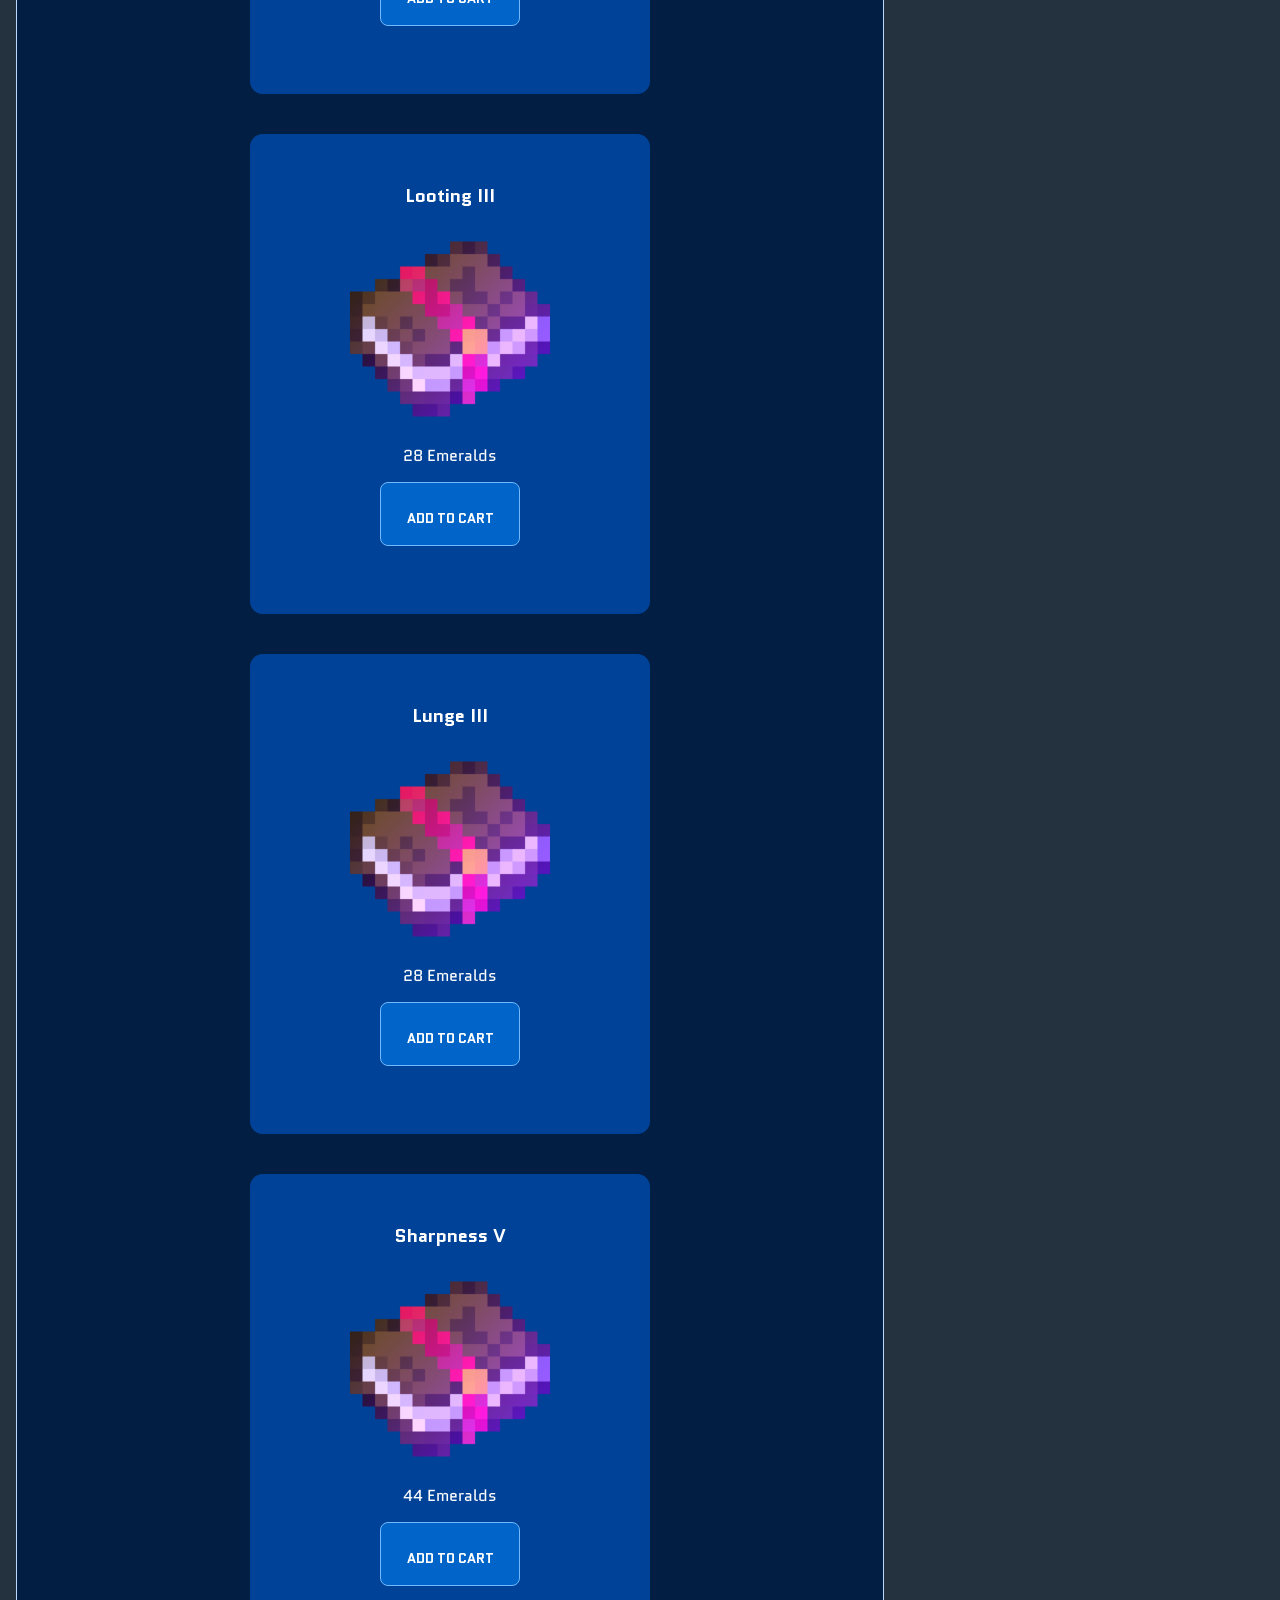
==== commit a8903a03: "adding cards to panels" ====
--- a/index.html
+++ b/index.html
@@ -14,17 +14,331 @@
     </section>
     <div class="tabs">
       <!-- All Enchantments -->
-      <input type="radio" name="tabset" id="tab1">
+      <input type="radio" name="tabset" id="tab1" checked>
       <label for="tab1" class="page.btn">All Enchantments</label>
       <div class="tab-panel">
-        
+        <div class="container">
+          <!-- All-Purpose Enchantments -->
+          <div class="card" data-item = "Mending">
+            <h3>Mending</h3>
+            <img class="card-img" src="Enchanted_Book.png"/>
+            <p>20 Emeralds</p>
+            <button class="btn">ADD TO CART</button>
+          </div>
+          <div class="card" data-item = "Unbreaking">
+            <h3>Unbreaking III</h3>
+            <img class="card-img" src="Enchanted_Book.png"/>
+            <p>28 Emeralds</p>
+            <button class="btn">ADD TO CART</button>
+          </div>
+          <div class="card" data-item = "Curse of Vanishing">
+            <h3>Curse of Vanishing</h3>
+            <img class="card-img" src="Enchanted_Book.png"/>
+            <p>20 Emeralds</p>
+            <button class="btn">ADD TO CART</button>
+          </div>
+          <!-- Tool Enchantments -->
+          <div class="card" data-item = "Efficiency">
+            <h3>Efficiency V</h3>
+            <img class="card-img" src="Enchanted_Book.png"/>
+            <p>44 Emeralds</p>
+            <button class="btn">ADD TO CART</button>
+          </div>
+          <div class="card" data-item = "Fortune">
+            <h3>Fortune III</h3>
+            <img class="card-img" src="Enchanted_Book.png"/>
+            <p>28 Emeralds</p>
+            <button class="btn">ADD TO CART</button>
+          </div>
+          <div class="card" data-item = "Luck of the Sea">
+            <h3>Luck of the Sea III</h3>
+            <img class="card-img" src="Enchanted_Book.png"/>
+            <p>28 Emeralds</p>
+            <button class="btn">ADD TO CART</button>
+          </div>
+          <div class="card" data-item = "Lure">
+            <h3>Lure III</h3>
+            <img class="card-img" src="Enchanted_Book.png"/>
+            <p>28 Emeralds</p>
+            <button class="btn">ADD TO CART</button>
+          </div>
+          <div class="card" data-item = "Silk Touch">
+            <h3>Silk Touch</h3>
+            <img class="card-img" src="Enchanted_Book.png"/>
+            <p>12 Emeralds</p>
+            <button class="btn">ADD TO CART</button>
+          </div>
+          <!-- Armor Enchantments -->
+          <div class="card" data-item = "Aqua Affinity">
+            <h3>Aqua Affinity</h3>
+            <img class="card-img" src="Enchanted_Book.png"/>
+            <p>12 Emeralds</p>
+            <button class="btn">ADD TO CART</button>
+          </div>
+          <div class="card" data-item = "Blast Protection">
+            <h3>Blast Protection IV</h3>
+            <img class="card-img" src="Enchanted_Book.png"/>
+            <p>36 Emeralds</p>
+            <button class="btn">ADD TO CART</button>
+          </div>
+          <div class="card" data-item = "Curse of Binding">
+            <h3>Curse of Binding</h3>
+            <img class="card-img" src="Enchanted_Book.png"/>
+            <p>20 Emeralds</p>
+            <button class="btn">ADD TO CART</button>
+          </div>
+          <div class="card" data-item = "Depth Strider">
+            <h3>Depth Strider III</h3>
+            <img class="card-img" src="Enchanted_Book.png"/>
+            <p>28 Emeralds</p>
+            <button class="btn">ADD TO CART</button>
+          </div>
+          <div class="card" data-item = "Feather Falling">
+            <h3>Feather Falling IV</h3>
+            <img class="card-img" src="Enchanted_Book.png"/>
+            <p>36 Emeralds</p>
+            <button class="btn">ADD TO CART</button>
+          </div>
+          <div class="card" data-item = "Fire Protection">
+            <h3>Fire Protection IV</h3>
+            <img class="card-img" src="Enchanted_Book.png"/>
+            <p>36 Emeralds</p>
+            <button class="btn">ADD TO CART</button>
+          </div>
+          <div class="card" data-item = "Frost Walker">
+            <h3>Frost Walker II</h3>
+            <img class="card-img" src="Enchanted_Book.png"/>
+            <p>40 Emeralds</p>
+            <button class="btn">ADD TO CART</button>
+          </div>
+          <div class="card" data-item = "Projectile Protection">
+            <h3>Projectile Protection IV</h3>
+            <img class="card-img" src="Enchanted_Book.png"/>
+            <p>36 Emeralds</p>
+            <button class="btn">ADD TO CART</button>
+          </div>
+          <div class="card" data-item = "Protection">
+            <h3>Protection IV</h3>
+            <img class="card-img" src="Enchanted_Book.png"/>
+            <p>36 Emeralds</p>
+            <button class="btn">ADD TO CART</button>
+          </div>
+          <div class="card" data-item = "Respiration">
+            <h3>Respiration III</h3>
+            <img class="card-img" src="Enchanted_Book.png"/>
+            <p>28 Emeralds</p>
+            <button class="btn">ADD TO CART</button>
+          </div>
+          <div class="card" data-item = "Soul Speed">
+            <h3>Soul Speed III</h3>
+            <img class="card-img" src="Enchanted_Book.png"/>
+            <p>28 Emeralds</p>
+            <button class="btn">ADD TO CART</button>
+          </div>
+          <div class="card" data-item = "Swift Sneak">
+            <h3>Swift Sneak III</h3>
+            <img class="card-img" src="Enchanted_Book.png"/>
+            <p>60 Emeralds</p>
+            <button class="btn">ADD TO CART</button>
+          </div>
+          <div class="card" data-item = "Thorns">
+            <h3>Thorns III</h3>
+            <img class="card-img" src="Enchanted_Book.png"/>
+            <p>28 Emeralds</p>
+            <button class="btn">ADD TO CART</button>
+          </div>
+          <!-- Melee Weapon Enchantments -->
+          <div class="card" data-item = "Bane of Arthropods">
+            <h3>Bane of Arthropods V</h3>
+            <img class="card-img" src="Enchanted_Book.png"/>
+            <p>44 Emeralds</p>
+            <button class="btn">ADD TO CART</button>
+          </div>
+          <div class="card" data-item = "Breach">
+            <h3>Breach IV</h3>
+            <img class="card-img" src="Enchanted_Book.png"/>
+            <p>36 Emeralds</p>
+            <button class="btn">ADD TO CART</button>
+          </div>
+          <div class="card" data-item = "Density">
+            <h3>Density V</h3>
+            <img class="card-img" src="Enchanted_Book.png"/>
+            <p>44 Emeralds</p>
+            <button class="btn">ADD TO CART</button>
+          </div>
+          <div class="card" data-item = "Fire Aspect">
+            <h3>Fire Aspect II</h3>
+            <img class="card-img" src="Enchanted_Book.png"/>
+            <p>20 Emeralds</p>
+            <button class="btn">ADD TO CART</button>
+          </div>
+          <div class="card" data-item = "Knockback">
+            <h3>Knockback II</h3>
+            <img class="card-img" src="Enchanted_Book.png"/>
+            <p>20 Emeralds</p>
+            <button class="btn">ADD TO CART</button>
+          </div>
+          <div class="card" data-item = "Looting">
+            <h3>Looting III</h3>
+            <img class="card-img" src="Enchanted_Book.png"/>
+            <p>28 Emeralds</p>
+            <button class="btn">ADD TO CART</button>
+          </div>
+          <div class="card" data-item = "Lunge">
+            <h3>Lunge III</h3>
+            <img class="card-img" src="Enchanted_Book.png"/>
+            <p>28 Emeralds</p>
+            <button class="btn">ADD TO CART</button>
+          </div>
+          <div class="card" data-item = "Sharpness">
+            <h3>Sharpness V</h3>
+            <img class="card-img" src="Enchanted_Book.png"/>
+            <p>44 Emeralds</p>
+            <button class="btn">ADD TO CART</button>
+          </div>
+          <div class="card" data-item = "Smite">
+            <h3>Smite V</h3>
+            <img class="card-img" src="Enchanted_Book.png"/>
+            <p>44 Emeralds</p>
+            <button class="btn">ADD TO CART</button>
+          </div>
+          <div class="card" data-item = "Sweeping Edge">
+            <h3>Sweeping Edge III</h3>
+            <img class="card-img" src="Enchanted_Book.png"/>
+            <p>28 Emeralds</p>
+            <button class="btn">ADD TO CART</button>
+          </div>
+          <div class="card" data-item = "Wind Burst">
+            <h3>Wind Burst III</h3>
+            <img class="card-img" src="Enchanted_Book.png"/>
+            <p>28 Emeralds</p>
+            <button class="btn">ADD TO CART</button>
+          </div>
+          <!-- Ranged Weapon Enchantments -->
+          <div class="card" data-item = "Channeling">
+            <h3>Channeling</h3>
+            <img class="card-img" src="Enchanted_Book.png"/>
+            <p>12 Emeralds</p>
+            <button class="btn">ADD TO CART</button>
+          </div>
+          <div class="card" data-item = "Flame">
+            <h3>Flame</h3>
+            <img class="card-img" src="Enchanted_Book.png"/>
+            <p>12 Emeralds</p>
+            <button class="btn">ADD TO CART</button>
+          </div>
+          <div class="card" data-item = "Impaling">
+            <h3>Impaling V</h3>
+            <img class="card-img" src="Enchanted_Book.png"/>
+            <p>44 Emeralds</p>
+            <button class="btn">ADD TO CART</button>
+          </div>
+          <div class="card" data-item = "Infinity">
+            <h3>Infinity</h3>
+            <img class="card-img" src="Enchanted_Book.png"/>
+            <p>12 Emeralds</p>
+            <button class="btn">ADD TO CART</button>
+          </div>
+          <div class="card" data-item = "Loyalty">
+            <h3>Loyalty III</h3>
+            <img class="card-img" src="Enchanted_Book.png"/>
+            <p>28 Emeralds</p>
+            <button class="btn">ADD TO CART</button>
+          </div>
+          <div class="card" data-item = "Multishot">
+            <h3>Multishot</h3>
+            <img class="card-img" src="Enchanted_Book.png"/>
+            <p>12 Emeralds</p>
+            <button class="btn">ADD TO CART</button>
+          </div>
+          <div class="card" data-item = "Piercing">
+            <h3>Piercing IV</h3>
+            <img class="card-img" src="Enchanted_Book.png"/>
+            <p>36 Emeralds</p>
+            <button class="btn">ADD TO CART</button>
+          </div>
+          <div class="card" data-item = "Power">
+            <h3>Power V</h3>
+            <img class="card-img" src="Enchanted_Book.png"/>
+            <p>44 Emeralds</p>
+            <button class="btn">ADD TO CART</button>
+          </div>
+          <div class="card" data-item = "Punch">
+            <h3>Punch II</h3>
+            <img class="card-img" src="Enchanted_Book.png"/>
+            <p>20 Emeralds</p>
+            <button class="btn">ADD TO CART</button>
+          </div>
+          <div class="card" data-item = "Quick Charge">
+            <h3>Quick Charge III</h3>
+            <img class="card-img" src="Enchanted_Book.png"/>
+            <p>28 Emeralds</p>
+            <button class="btn">ADD TO CART</button>
+          </div>
+          <div class="card" data-item = "Riptide">
+            <h3>Riptide III</h3>
+            <img class="card-img" src="Enchanted_Book.png"/>
+            <p>28 Emeralds</p>
+            <button class="btn">ADD TO CART</button>
+          </div>
+        </div>
       </div>
 
-      <!-- All-Purpose + Tool -->
+      <!-- All-Purpose -->
       <input type="radio" name="tabset" id="tab2">
       <label for="tab2" class="page.btn">All-Purpose</label>
       <div class="tab-panel">
-        
+        <div class="container">
+          <div class="card" data-item = "Mending">
+            <h3>Mending</h3>
+            <img class="card-img" src="Enchanted_Book.png"/>
+            <p>20 Emeralds</p>
+            <button class="btn">ADD TO CART</button>
+          </div>
+          <div class="card" data-item = "Unbreaking">
+            <h3>Unbreaking III</h3>
+            <img class="card-img" src="Enchanted_Book.png"/>
+            <p>28 Emeralds</p>
+            <button class="btn">ADD TO CART</button>
+          </div>
+          <div class="card" data-item = "Curse of Vanishing">
+            <h3>Curse of Vanishing</h3>
+            <img class="card-img" src="Enchanted_Book.png"/>
+            <p>20 Emeralds</p>
+            <button class="btn">ADD TO CART</button>
+          </div>
+          <!-- Tool Enchantments -->
+          <div class="card" data-item = "Efficiency">
+            <h3>Efficiency V</h3>
+            <img class="card-img" src="Enchanted_Book.png"/>
+            <p>44 Emeralds</p>
+            <button class="btn">ADD TO CART</button>
+          </div>
+          <div class="card" data-item = "Fortune">
+            <h3>Fortune III</h3>
+            <img class="card-img" src="Enchanted_Book.png"/>
+            <p>28 Emeralds</p>
+            <button class="btn">ADD TO CART</button>
+          </div>
+          <div class="card" data-item = "Luck of the Sea">
+            <h3>Luck of the Sea III</h3>
+            <img class="card-img" src="Enchanted_Book.png"/>
+            <p>28 Emeralds</p>
+            <button class="btn">ADD TO CART</button>
+          </div>
+          <div class="card" data-item = "Lure">
+            <h3>Lure III</h3>
+            <img class="card-img" src="Enchanted_Book.png"/>
+            <p>28 Emeralds</p>
+            <button class="btn">ADD TO CART</button>
+          </div>
+          <div class="card" data-item = "Silk Touch">
+            <h3>Silk Touch</h3>
+            <img class="card-img" src="Enchanted_Book.png"/>
+            <p>12 Emeralds</p>
+            <button class="btn">ADD TO CART</button>
+          </div>
+        </div>
       </div>
       
       <!-- Armor -->
@@ -46,268 +360,6 @@
       <label for="tab5" class="page.btn">Ranged Weapon</label>
       <div class="tab-panel">
         
-      </div>
-    </div>
-    <div class="container">
-      <!-- All-Purpose + Tool Enchantments -->
-      <div class="card" data-item = "Mending">
-        <h3>Mending</h3>
-        <img class="card-img" src="Enchanted_Book.png"/>
-        <p>20 Emeralds</p>
-        <button class="btn">ADD TO CART</button>
-      </div>
-      <div class="card" data-item = "Unbreaking">
-        <h3>Unbreaking III</h3>
-        <img class="card-img" src="Enchanted_Book.png"/>
-        <p>28 Emeralds</p>
-        <button class="btn">ADD TO CART</button>
-      </div>
-      <div class="card" data-item = "Curse of Vanishing">
-        <h3>Curse of Vanishing</h3>
-        <img class="card-img" src="Enchanted_Book.png"/>
-        <p>20 Emeralds</p>
-        <button class="btn">ADD TO CART</button>
-      </div>
-      <!-- Armor Enchantments -->
-      <div class="card" data-item = "Aqua Affinity">
-        <h3>Aqua Affinity</h3>
-        <img class="card-img" src="Enchanted_Book.png"/>
-        <p>12 Emeralds</p>
-        <button class="btn">ADD TO CART</button>
-      </div>
-      <div class="card" data-item = "Blast Protection">
-        <h3>Blast Protection IV</h3>
-        <img class="card-img" src="Enchanted_Book.png"/>
-        <p>36 Emeralds</p>
-        <button class="btn">ADD TO CART</button>
-      </div>
-      <div class="card" data-item = "Curse of Binding">
-        <h3>Curse of Binding</h3>
-        <img class="card-img" src="Enchanted_Book.png"/>
-        <p>20 Emeralds</p>
-        <button class="btn">ADD TO CART</button>
-      </div>
-      <div class="card" data-item = "Depth Strider">
-        <h3>Depth Strider III</h3>
-        <img class="card-img" src="Enchanted_Book.png"/>
-        <p>28 Emeralds</p>
-        <button class="btn">ADD TO CART</button>
-      </div>
-      <div class="card" data-item = "Feather Falling">
-        <h3>Feather Falling IV</h3>
-        <img class="card-img" src="Enchanted_Book.png"/>
-        <p>36 Emeralds</p>
-        <button class="btn">ADD TO CART</button>
-      </div>
-      <div class="card" data-item = "Fire Protection">
-        <h3>Fire Protection IV</h3>
-        <img class="card-img" src="Enchanted_Book.png"/>
-        <p>36 Emeralds</p>
-        <button class="btn">ADD TO CART</button>
-      </div>
-      <div class="card" data-item = "Frost Walker">
-        <h3>Frost Walker II</h3>
-        <img class="card-img" src="Enchanted_Book.png"/>
-        <p>40 Emeralds</p>
-        <button class="btn">ADD TO CART</button>
-      </div>
-      <div class="card" data-item = "Projectile Protection">
-        <h3>Projectile Protection IV</h3>
-        <img class="card-img" src="Enchanted_Book.png"/>
-        <p>36 Emeralds</p>
-        <button class="btn">ADD TO CART</button>
-      </div>
-      <div class="card" data-item = "Protection">
-        <h3>Protection IV</h3>
-        <img class="card-img" src="Enchanted_Book.png"/>
-        <p>36 Emeralds</p>
-        <button class="btn">ADD TO CART</button>
-      </div>
-      <div class="card" data-item = "Respiration">
-        <h3>Respiration III</h3>
-        <img class="card-img" src="Enchanted_Book.png"/>
-        <p>28 Emeralds</p>
-        <button class="btn">ADD TO CART</button>
-      </div>
-      <div class="card" data-item = "Soul Speed">
-        <h3>Soul Speed III</h3>
-        <img class="card-img" src="Enchanted_Book.png"/>
-        <p>28 Emeralds</p>
-        <button class="btn">ADD TO CART</button>
-      </div>
-      <div class="card" data-item = "Swift Sneak">
-        <h3>Swift Sneak III</h3>
-        <img class="card-img" src="Enchanted_Book.png"/>
-        <p>60 Emeralds</p>
-        <button class="btn">ADD TO CART</button>
-      </div>
-      <div class="card" data-item = "Thorns">
-        <h3>Thorns III</h3>
-        <img class="card-img" src="Enchanted_Book.png"/>
-        <p>28 Emeralds</p>
-        <button class="btn">ADD TO CART</button>
-      </div>
-      <div class="card" data-item = "Bane of Arthropods">
-        <h3>Bane of Arthropods V</h3>
-        <img class="card-img" src="Enchanted_Book.png"/>
-        <p>44 Emeralds</p>
-        <button class="btn">ADD TO CART</button>
-      </div>
-      <div class="card" data-item = "Breach">
-        <h3>Breach IV</h3>
-        <img class="card-img" src="Enchanted_Book.png"/>
-        <p>36 Emeralds</p>
-        <button class="btn">ADD TO CART</button>
-      </div>
-      <div class="card" data-item = "Density">
-        <h3>Density V</h3>
-        <img class="card-img" src="Enchanted_Book.png"/>
-        <p>44 Emeralds</p>
-        <button class="btn">ADD TO CART</button>
-      </div>
-      <div class="card" data-item = "Fire Aspect">
-        <h3>Fire Aspect II</h3>
-        <img class="card-img" src="Enchanted_Book.png"/>
-        <p>20 Emeralds</p>
-        <button class="btn">ADD TO CART</button>
-      </div>
-      <div class="card" data-item = "Knockback">
-        <h3>Knockback II</h3>
-        <img class="card-img" src="Enchanted_Book.png"/>
-        <p>20 Emeralds</p>
-        <button class="btn">ADD TO CART</button>
-      </div>
-      <div class="card" data-item = "Looting">
-        <h3>Looting III</h3>
-        <img class="card-img" src="Enchanted_Book.png"/>
-        <p>28 Emeralds</p>
-        <button class="btn">ADD TO CART</button>
-      </div>
-      <div class="card" data-item = "Lunge">
-        <h3>Lunge III</h3>
-        <img class="card-img" src="Enchanted_Book.png"/>
-        <p>28 Emeralds</p>
-        <button class="btn">ADD TO CART</button>
-      </div>
-      <div class="card" data-item = "Sharpness">
-        <h3>Sharpness V</h3>
-        <img class="card-img" src="Enchanted_Book.png"/>
-        <p>44 Emeralds</p>
-        <button class="btn">ADD TO CART</button>
-      </div>
-      <div class="card" data-item = "Smite">
-        <h3>Smite V</h3>
-        <img class="card-img" src="Enchanted_Book.png"/>
-        <p>44 Emeralds</p>
-        <button class="btn">ADD TO CART</button>
-      </div>
-      <div class="card" data-item = "Sweeping Edge">
-        <h3>Sweeping Edge III</h3>
-        <img class="card-img" src="Enchanted_Book.png"/>
-        <p>28 Emeralds</p>
-        <button class="btn">ADD TO CART</button>
-      </div>
-      <div class="card" data-item = "Wind Burst">
-        <h3>Wind Burst III</h3>
-        <img class="card-img" src="Enchanted_Book.png"/>
-        <p>28 Emeralds</p>
-        <button class="btn">ADD TO CART</button>
-      </div>
-      <div class="card" data-item = "Channeling">
-        <h3>Channeling</h3>
-        <img class="card-img" src="Enchanted_Book.png"/>
-        <p>12 Emeralds</p>
-        <button class="btn">ADD TO CART</button>
-      </div>
-      <div class="card" data-item = "Flame">
-        <h3>Flame</h3>
-        <img class="card-img" src="Enchanted_Book.png"/>
-        <p>12 Emeralds</p>
-        <button class="btn">ADD TO CART</button>
-      </div>
-      <div class="card" data-item = "Impaling">
-        <h3>Impaling V</h3>
-        <img class="card-img" src="Enchanted_Book.png"/>
-        <p>44 Emeralds</p>
-        <button class="btn">ADD TO CART</button>
-      </div>
-      <div class="card" data-item = "Infinity">
-        <h3>Infinity</h3>
-        <img class="card-img" src="Enchanted_Book.png"/>
-        <p>12 Emeralds</p>
-        <button class="btn">ADD TO CART</button>
-      </div>
-      <div class="card" data-item = "Loyalty">
-        <h3>Loyalty III</h3>
-        <img class="card-img" src="Enchanted_Book.png"/>
-        <p>28 Emeralds</p>
-        <button class="btn">ADD TO CART</button>
-      </div>
-      <div class="card" data-item = "Multishot">
-        <h3>Multishot</h3>
-        <img class="card-img" src="Enchanted_Book.png"/>
-        <p>12 Emeralds</p>
-        <button class="btn">ADD TO CART</button>
-      </div>
-      <div class="card" data-item = "Piercing">
-        <h3>Piercing IV</h3>
-        <img class="card-img" src="Enchanted_Book.png"/>
-        <p>36 Emeralds</p>
-        <button class="btn">ADD TO CART</button>
-      </div>
-      <div class="card" data-item = "Power">
-        <h3>Power V</h3>
-        <img class="card-img" src="Enchanted_Book.png"/>
-        <p>44 Emeralds</p>
-        <button class="btn">ADD TO CART</button>
-      </div>
-      <div class="card" data-item = "Punch">
-        <h3>Punch II</h3>
-        <img class="card-img" src="Enchanted_Book.png"/>
-        <p>20 Emeralds</p>
-        <button class="btn">ADD TO CART</button>
-      </div>
-      <div class="card" data-item = "Quick Charge">
-        <h3>Quick Charge III</h3>
-        <img class="card-img" src="Enchanted_Book.png"/>
-        <p>28 Emeralds</p>
-        <button class="btn">ADD TO CART</button>
-      </div>
-      <div class="card" data-item = "Riptide">
-        <h3>Riptide III</h3>
-        <img class="card-img" src="Enchanted_Book.png"/>
-        <p>28 Emeralds</p>
-        <button class="btn">ADD TO CART</button>
-      </div>
-      <div class="card" data-item = "Efficiency">
-        <h3>Efficiency V</h3>
-        <img class="card-img" src="Enchanted_Book.png"/>
-        <p>44 Emeralds</p>
-        <button class="btn">ADD TO CART</button>
-      </div>
-      <div class="card" data-item = "Fortune">
-        <h3>Fortune III</h3>
-        <img class="card-img" src="Enchanted_Book.png"/>
-        <p>28 Emeralds</p>
-        <button class="btn">ADD TO CART</button>
-      </div>
-      <div class="card" data-item = "Luck of the Sea">
-        <h3>Luck of the Sea III</h3>
-        <img class="card-img" src="Enchanted_Book.png"/>
-        <p>28 Emeralds</p>
-        <button class="btn">ADD TO CART</button>
-      </div>
-      <div class="card" data-item = "Lure">
-        <h3>Lure III</h3>
-        <img class="card-img" src="Enchanted_Book.png"/>
-        <p>28 Emeralds</p>
-        <button class="btn">ADD TO CART</button>
-      </div>
-      <div class="card" data-item = "Silk Touch">
-        <h3>Silk Touch</h3>
-        <img class="card-img" src="Enchanted_Book.png"/>
-        <p>12 Emeralds</p>
-        <button class="btn">ADD TO CART</button>
       </div>
     </div>
     <div class="pop">
--- a/style.css
+++ b/style.css
@@ -73,8 +73,8 @@
     cursor: pointer;
     background: #06224f;
     border: 1px solid #bbd8ff;
-    border-bottom: none; /* "Merges" the category tab headers with the tab itself*/
-    margin-right: 4px; /* Gives a little space for each tab*/
+    border-bottom: none; /* "Merges" the category tab headers with the tab itself */
+    margin-right: 4px; /* Gives a little space for each tab */
     border-radius: 6px 6px 0 0;
     font-weight: 300; /* Sets the boldness of the font */
     color: #ffffff;
@@ -115,7 +115,7 @@
     margin: 2rem;
 }
 .card {
-    background-color: #021e42;
+    background-color: #004297;
     display: flex;
     align-items: center;
     flex-direction: column;
@@ -126,7 +126,7 @@
 }
 .card-title {
     margin-bottom: 1rem;
-    font-size: 3rem;
+    font-size: 4rem;
     font-weight: 600; 
     text-align: center;
 }
@@ -147,7 +147,7 @@
     height: 4rem;
     padding: 1.6rem;
     background-color: rgb(0,100,200);
-    border: 1px solid rgb(0,100,200);
+    border: 1px solid rgb(115, 185, 255);
     border-radius: 0.5rem;
     font-weight: 600;
     cursor: pointer;
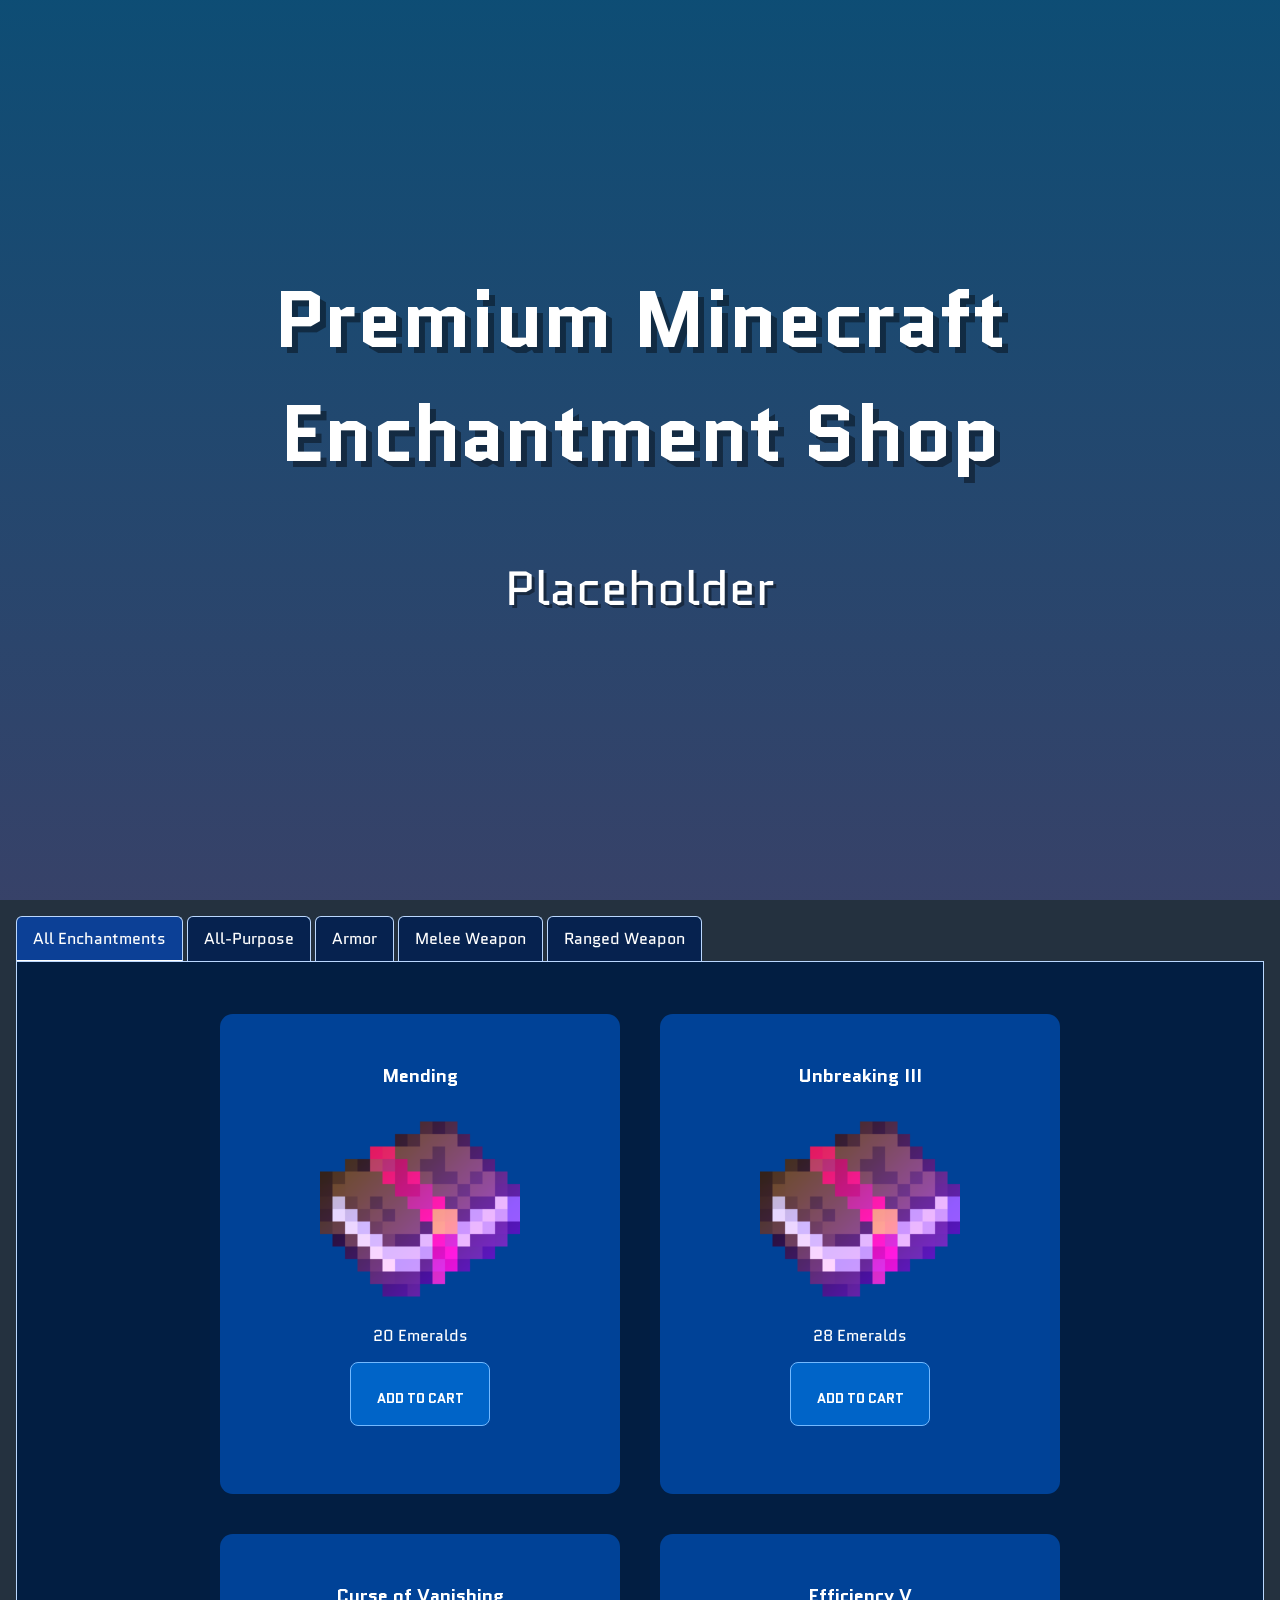
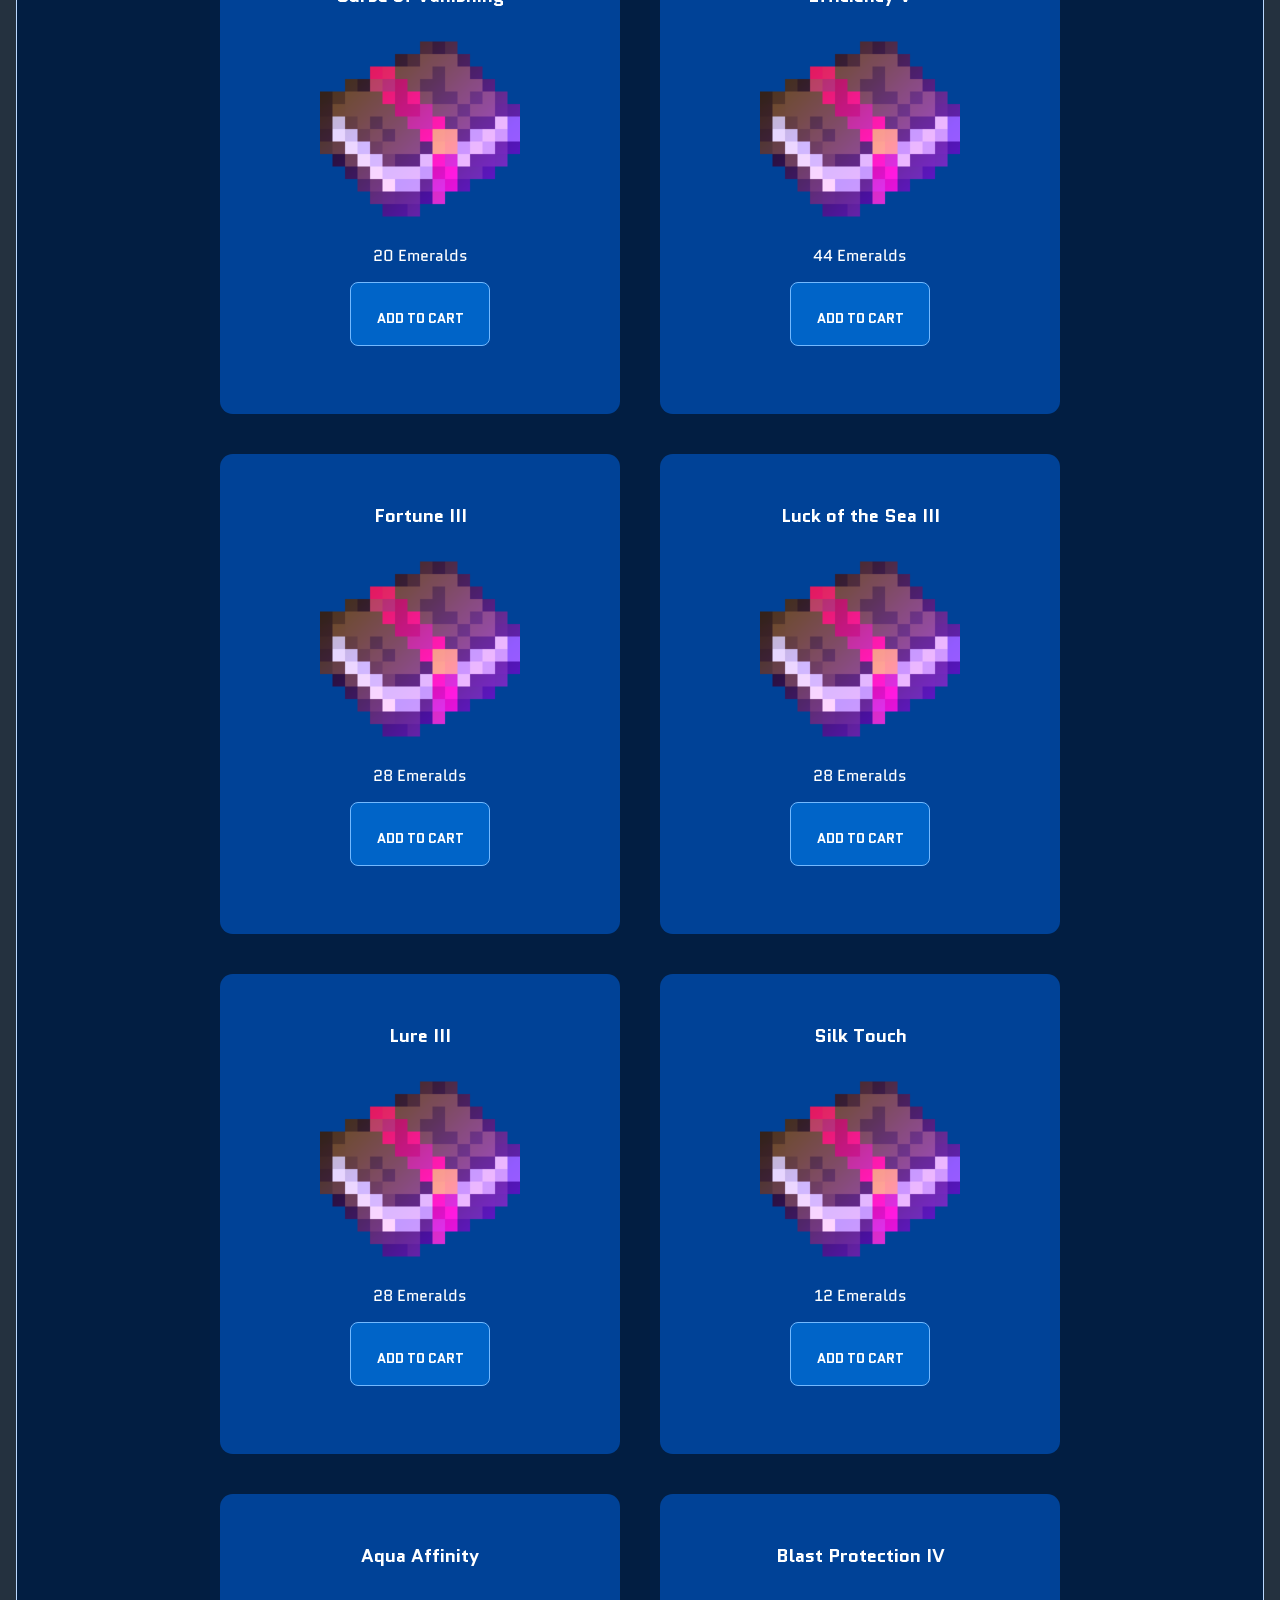
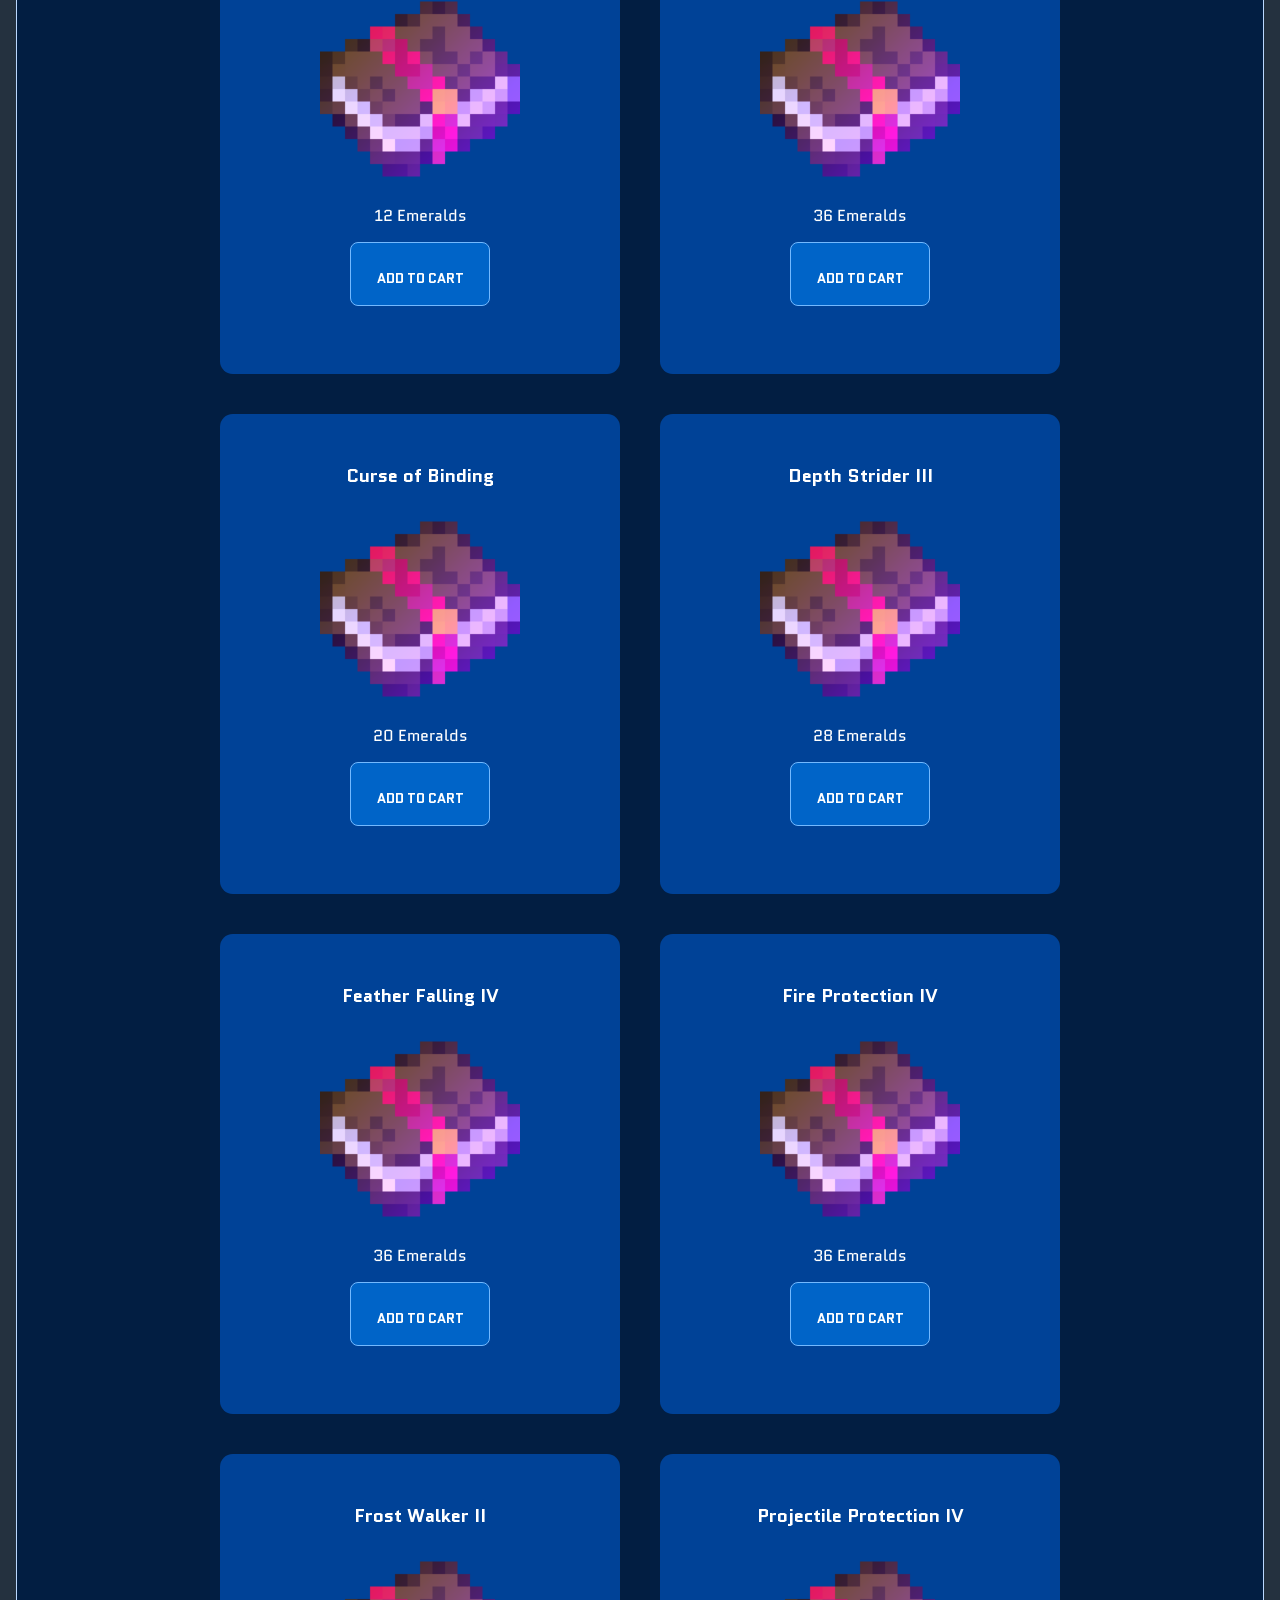
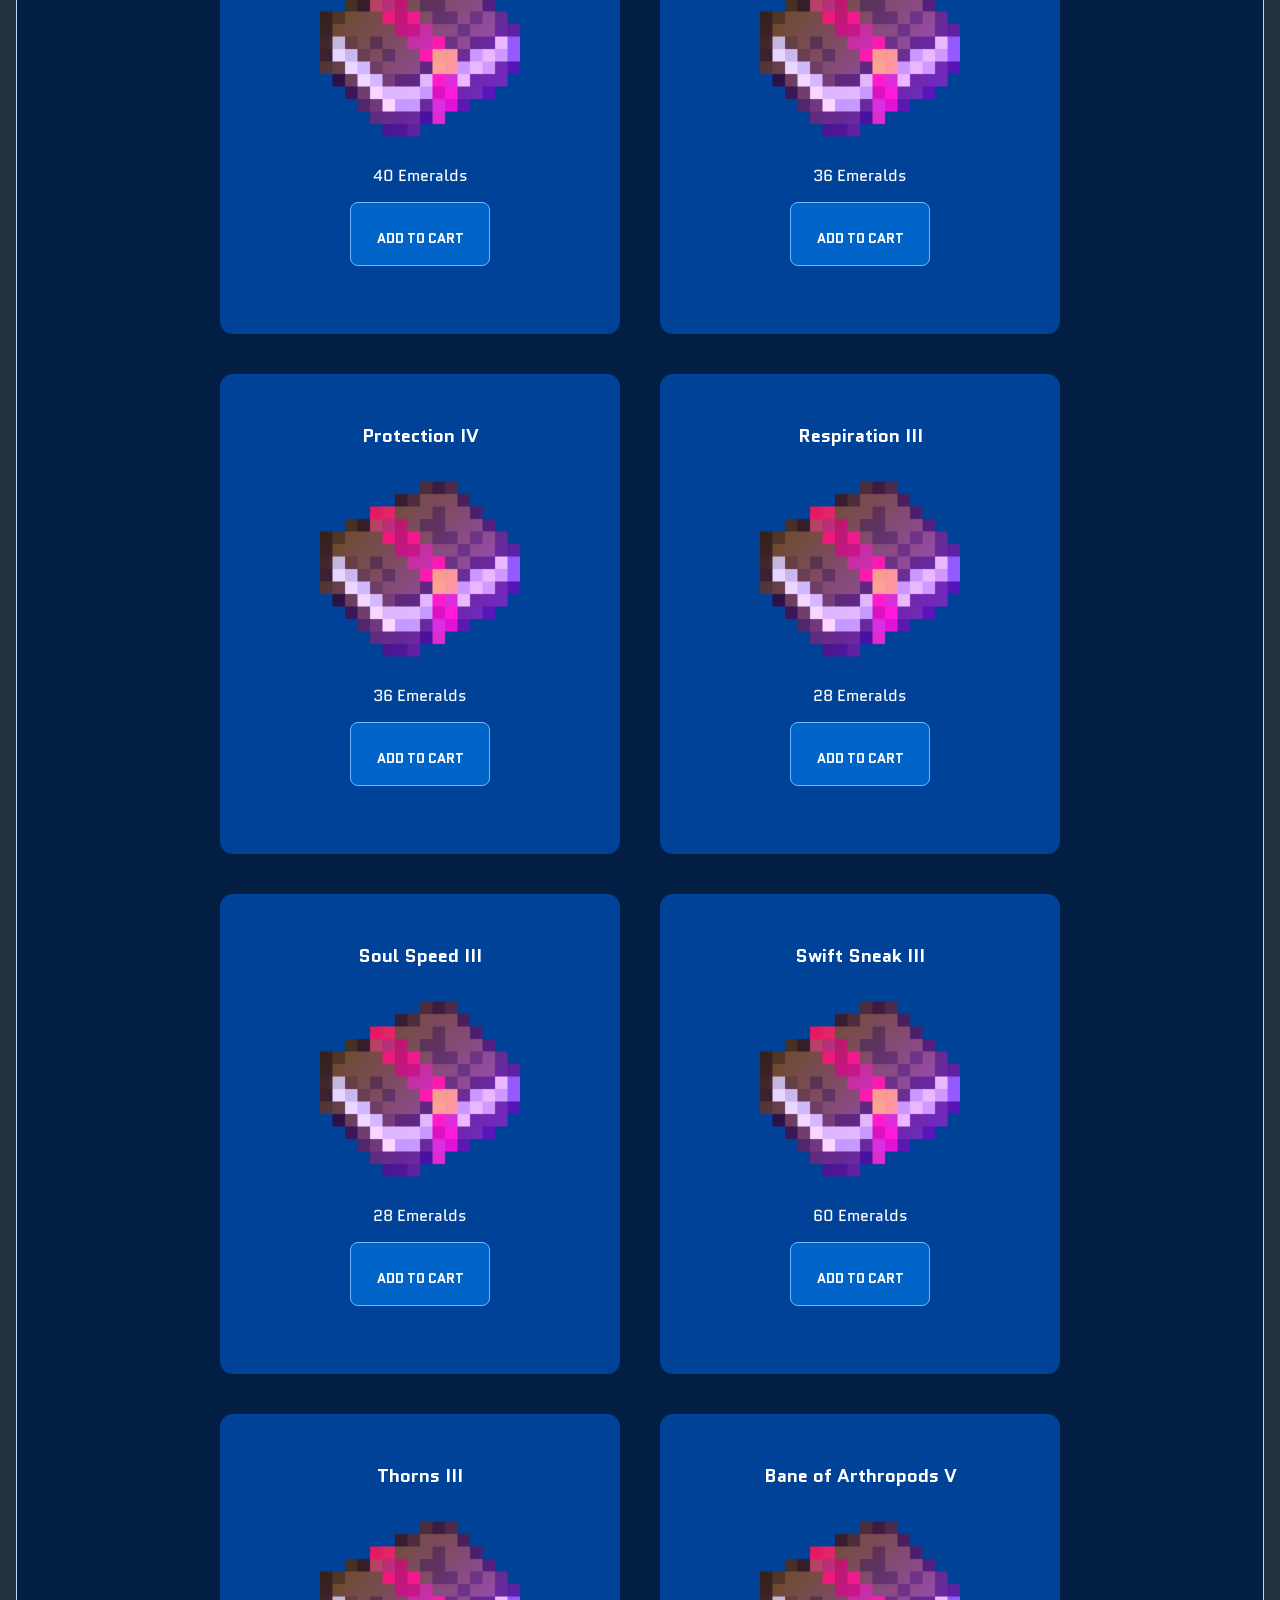
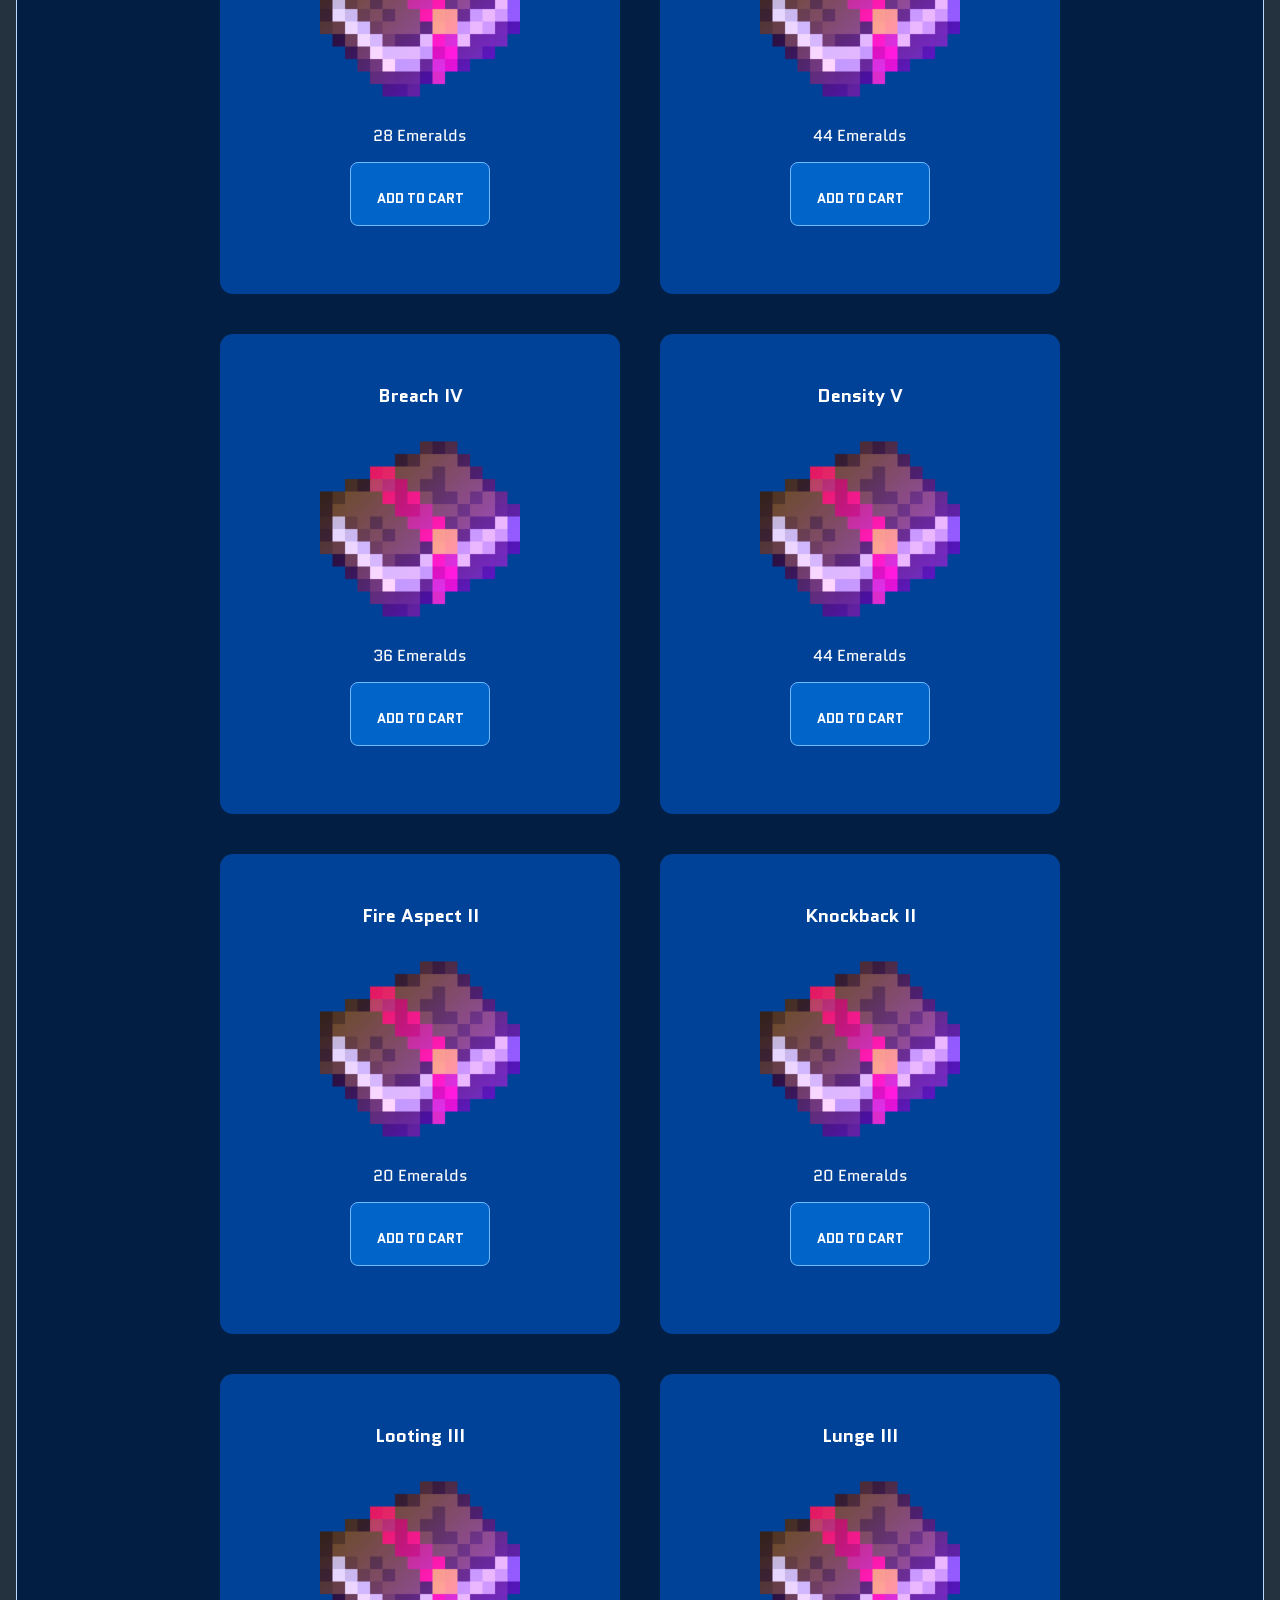
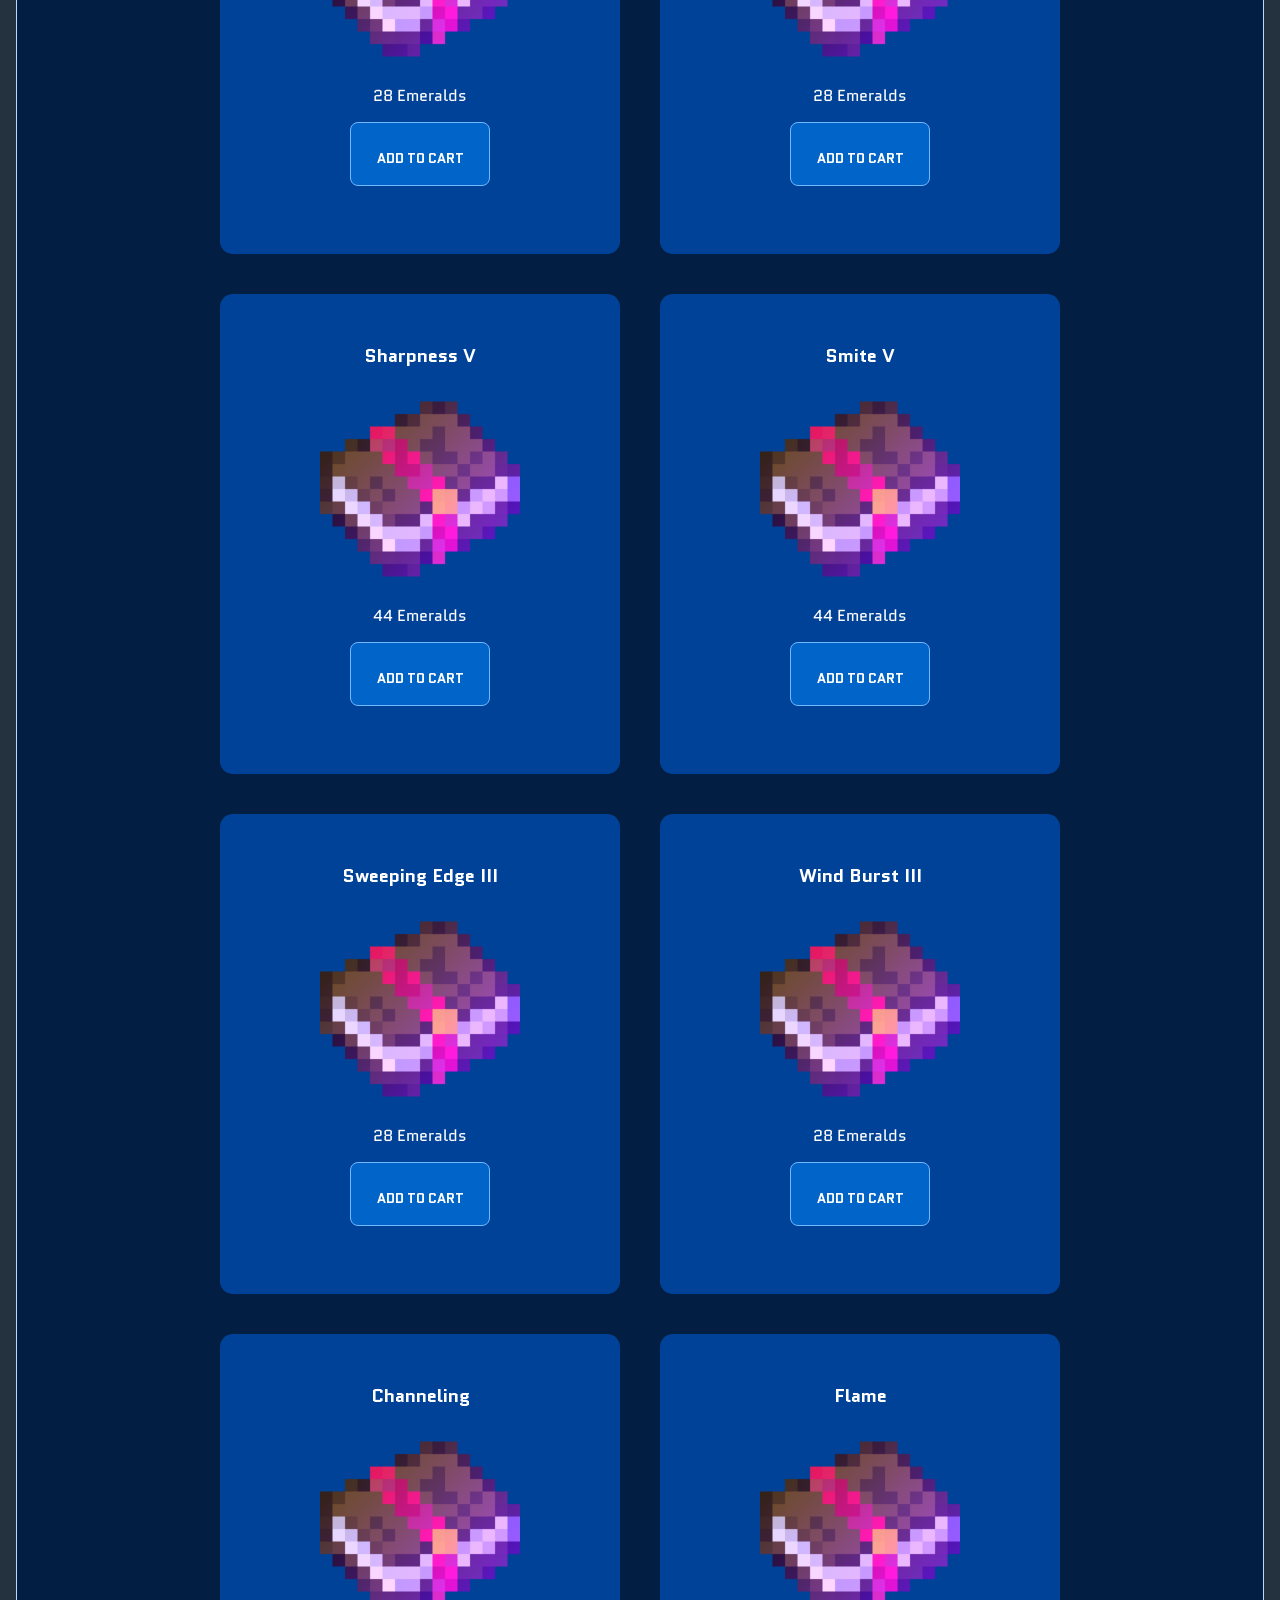
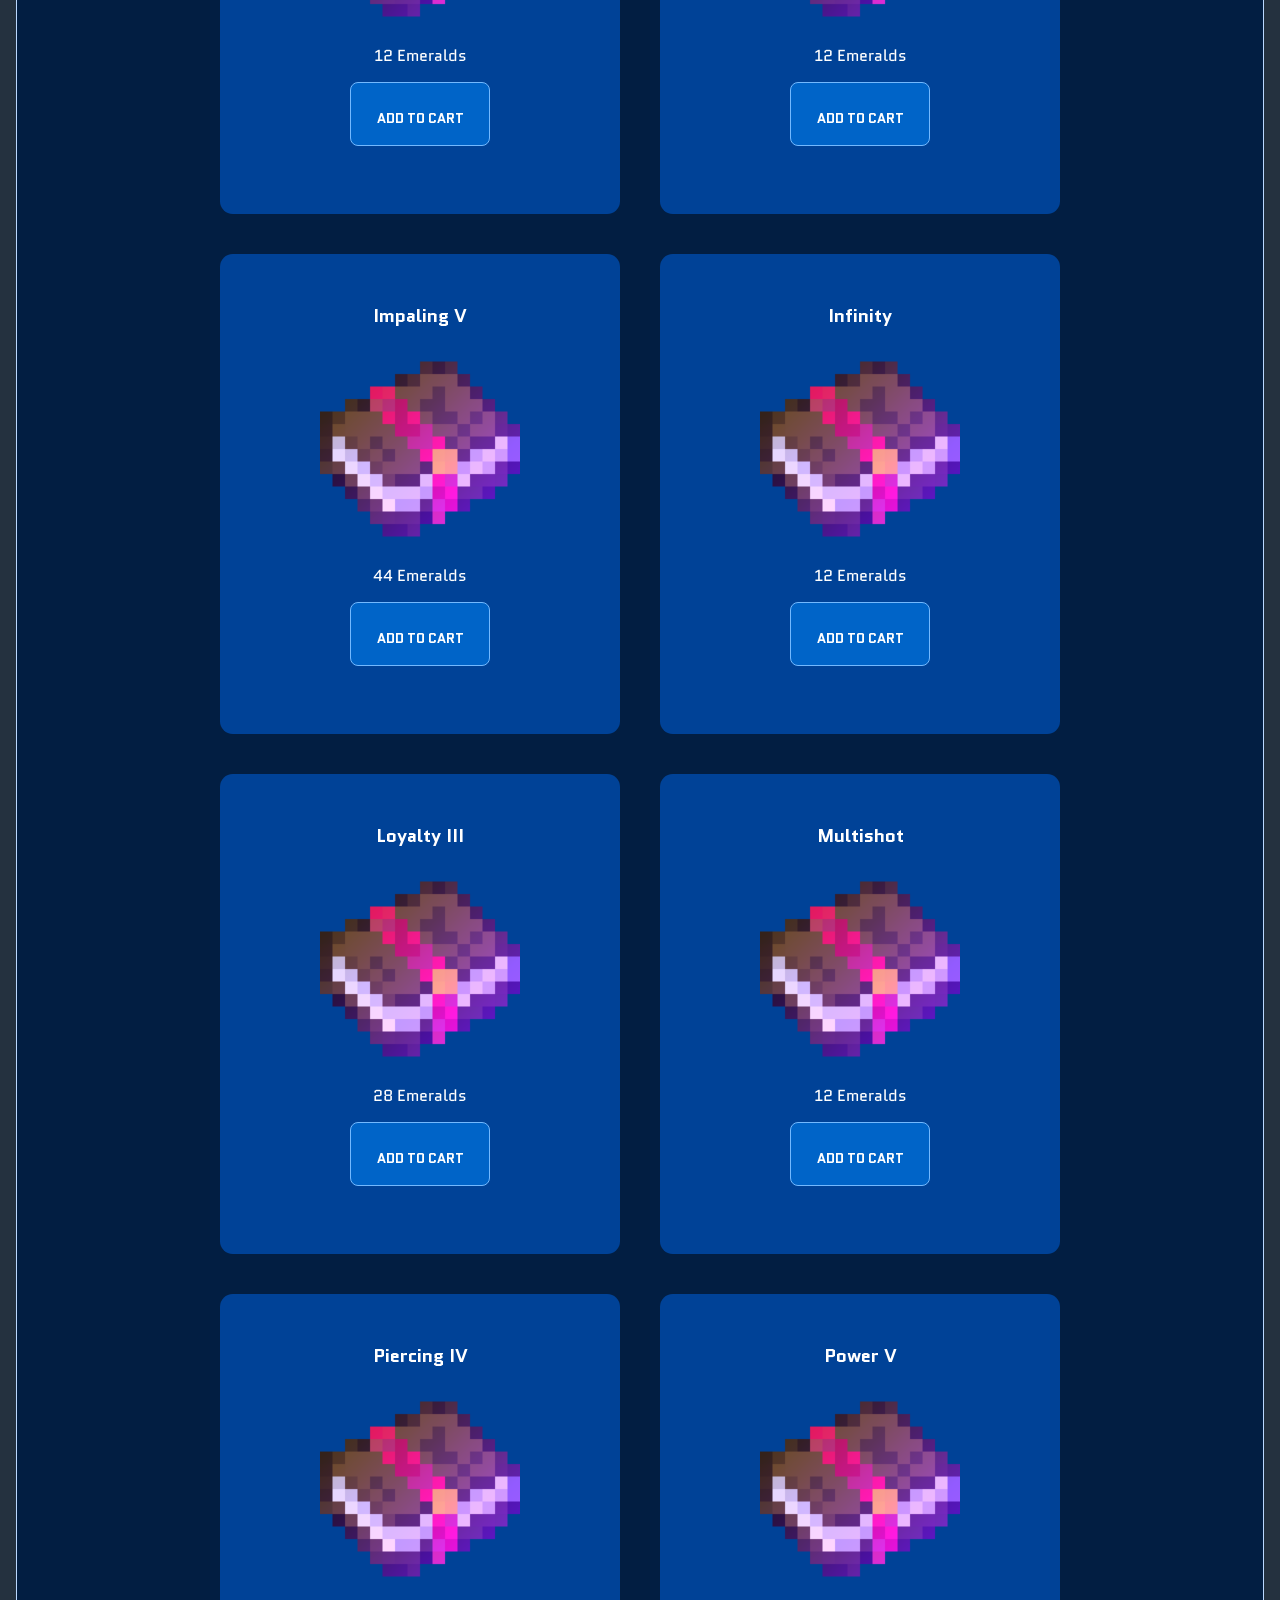
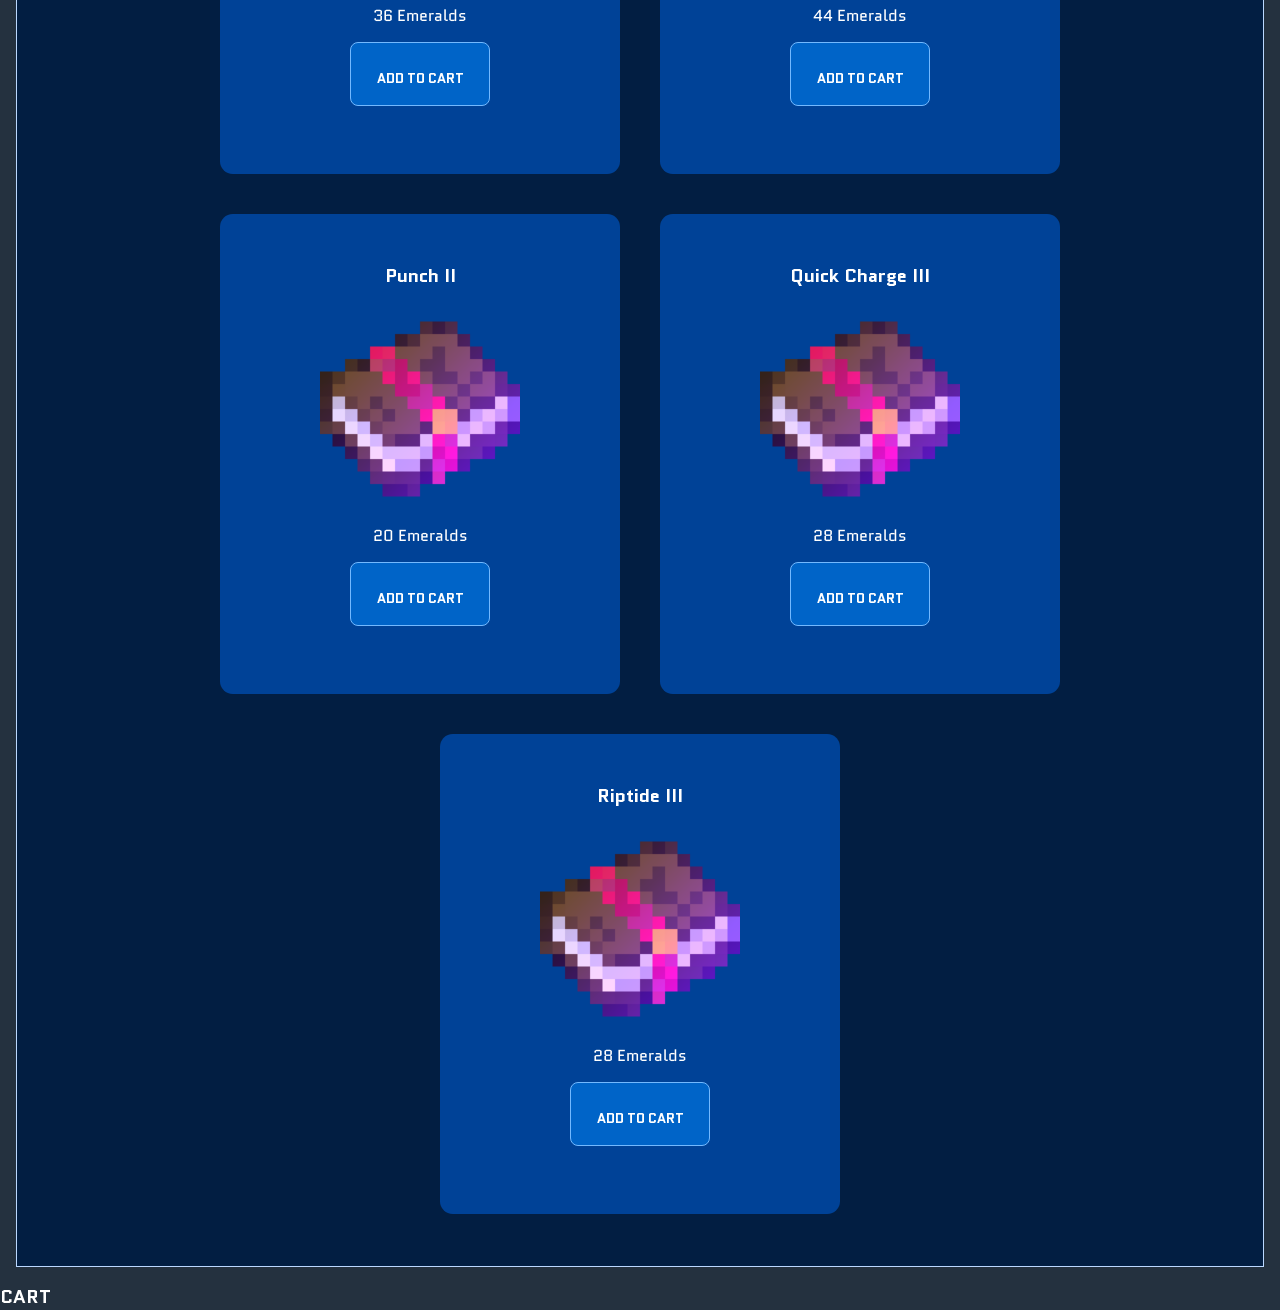
==== commit 1dbc3b65: "All cards placed in all categories" ====
--- a/index.html
+++ b/index.html
@@ -345,21 +345,229 @@
       <input type="radio" name="tabset" id="tab3">
       <label for="tab3" class="page.btn">Armor</label>
       <div class="tab-panel">
-        
+        <div class="card" data-item = "Aqua Affinity">
+          <h3>Aqua Affinity</h3>
+          <img class="card-img" src="Enchanted_Book.png"/>
+          <p>12 Emeralds</p>
+          <button class="btn">ADD TO CART</button>
+        </div>
+        <div class="card" data-item = "Blast Protection">
+          <h3>Blast Protection IV</h3>
+          <img class="card-img" src="Enchanted_Book.png"/>
+          <p>36 Emeralds</p>
+          <button class="btn">ADD TO CART</button>
+        </div>
+        <div class="card" data-item = "Curse of Binding">
+          <h3>Curse of Binding</h3>
+          <img class="card-img" src="Enchanted_Book.png"/>
+          <p>20 Emeralds</p>
+          <button class="btn">ADD TO CART</button>
+        </div>
+        <div class="card" data-item = "Depth Strider">
+          <h3>Depth Strider III</h3>
+          <img class="card-img" src="Enchanted_Book.png"/>
+          <p>28 Emeralds</p>
+          <button class="btn">ADD TO CART</button>
+        </div>
+        <div class="card" data-item = "Feather Falling">
+          <h3>Feather Falling IV</h3>
+          <img class="card-img" src="Enchanted_Book.png"/>
+          <p>36 Emeralds</p>
+          <button class="btn">ADD TO CART</button>
+        </div>
+        <div class="card" data-item = "Fire Protection">
+          <h3>Fire Protection IV</h3>
+          <img class="card-img" src="Enchanted_Book.png"/>
+          <p>36 Emeralds</p>
+          <button class="btn">ADD TO CART</button>
+        </div>
+        <div class="card" data-item = "Frost Walker">
+          <h3>Frost Walker II</h3>
+          <img class="card-img" src="Enchanted_Book.png"/>
+          <p>40 Emeralds</p>
+          <button class="btn">ADD TO CART</button>
+        </div>
+        <div class="card" data-item = "Projectile Protection">
+          <h3>Projectile Protection IV</h3>
+          <img class="card-img" src="Enchanted_Book.png"/>
+          <p>36 Emeralds</p>
+          <button class="btn">ADD TO CART</button>
+        </div>
+        <div class="card" data-item = "Protection">
+          <h3>Protection IV</h3>
+          <img class="card-img" src="Enchanted_Book.png"/>
+          <p>36 Emeralds</p>
+          <button class="btn">ADD TO CART</button>
+        </div>
+        <div class="card" data-item = "Respiration">
+          <h3>Respiration III</h3>
+          <img class="card-img" src="Enchanted_Book.png"/>
+          <p>28 Emeralds</p>
+          <button class="btn">ADD TO CART</button>
+        </div>
+        <div class="card" data-item = "Soul Speed">
+          <h3>Soul Speed III</h3>
+          <img class="card-img" src="Enchanted_Book.png"/>
+          <p>28 Emeralds</p>
+          <button class="btn">ADD TO CART</button>
+        </div>
+        <div class="card" data-item = "Swift Sneak">
+          <h3>Swift Sneak III</h3>
+          <img class="card-img" src="Enchanted_Book.png"/>
+          <p>60 Emeralds</p>
+          <button class="btn">ADD TO CART</button>
+        </div>
+        <div class="card" data-item = "Thorns">
+          <h3>Thorns III</h3>
+          <img class="card-img" src="Enchanted_Book.png"/>
+          <p>28 Emeralds</p>
+          <button class="btn">ADD TO CART</button>
+        </div>
       </div>
       
       <!-- Melee Weapon -->
       <input type="radio" name="tabset" id="tab4">
       <label for="tab4" class="page.btn">Melee Weapon</label>
       <div class="tab-panel">
-        
+        <!-- Melee Weapon Enchantments -->
+        <div class="card" data-item = "Bane of Arthropods">
+          <h3>Bane of Arthropods V</h3>
+          <img class="card-img" src="Enchanted_Book.png"/>
+          <p>44 Emeralds</p>
+          <button class="btn">ADD TO CART</button>
+        </div>
+        <div class="card" data-item = "Breach">
+          <h3>Breach IV</h3>
+          <img class="card-img" src="Enchanted_Book.png"/>
+          <p>36 Emeralds</p>
+          <button class="btn">ADD TO CART</button>
+        </div>
+        <div class="card" data-item = "Density">
+          <h3>Density V</h3>
+          <img class="card-img" src="Enchanted_Book.png"/>
+          <p>44 Emeralds</p>
+          <button class="btn">ADD TO CART</button>
+        </div>
+        <div class="card" data-item = "Fire Aspect">
+          <h3>Fire Aspect II</h3>
+          <img class="card-img" src="Enchanted_Book.png"/>
+          <p>20 Emeralds</p>
+          <button class="btn">ADD TO CART</button>
+        </div>
+        <div class="card" data-item = "Knockback">
+          <h3>Knockback II</h3>
+          <img class="card-img" src="Enchanted_Book.png"/>
+          <p>20 Emeralds</p>
+          <button class="btn">ADD TO CART</button>
+        </div>
+        <div class="card" data-item = "Looting">
+          <h3>Looting III</h3>
+          <img class="card-img" src="Enchanted_Book.png"/>
+          <p>28 Emeralds</p>
+          <button class="btn">ADD TO CART</button>
+        </div>
+        <div class="card" data-item = "Lunge">
+          <h3>Lunge III</h3>
+          <img class="card-img" src="Enchanted_Book.png"/>
+          <p>28 Emeralds</p>
+          <button class="btn">ADD TO CART</button>
+        </div>
+        <div class="card" data-item = "Sharpness">
+          <h3>Sharpness V</h3>
+          <img class="card-img" src="Enchanted_Book.png"/>
+          <p>44 Emeralds</p>
+          <button class="btn">ADD TO CART</button>
+        </div>
+        <div class="card" data-item = "Smite">
+          <h3>Smite V</h3>
+          <img class="card-img" src="Enchanted_Book.png"/>
+          <p>44 Emeralds</p>
+          <button class="btn">ADD TO CART</button>
+        </div>
+        <div class="card" data-item = "Sweeping Edge">
+          <h3>Sweeping Edge III</h3>
+          <img class="card-img" src="Enchanted_Book.png"/>
+          <p>28 Emeralds</p>
+          <button class="btn">ADD TO CART</button>
+        </div>
+        <div class="card" data-item = "Wind Burst">
+          <h3>Wind Burst III</h3>
+          <img class="card-img" src="Enchanted_Book.png"/>
+          <p>28 Emeralds</p>
+          <button class="btn">ADD TO CART</button>
+        </div>
       </div>
 
       <!-- Ranged Weapon -->
       <input type="radio" name="tabset" id="tab5">
       <label for="tab5" class="page.btn">Ranged Weapon</label>
       <div class="tab-panel">
-        
+        <div class="card" data-item = "Channeling">
+          <h3>Channeling</h3>
+          <img class="card-img" src="Enchanted_Book.png"/>
+          <p>12 Emeralds</p>
+          <button class="btn">ADD TO CART</button>
+        </div>
+        <div class="card" data-item = "Flame">
+          <h3>Flame</h3>
+          <img class="card-img" src="Enchanted_Book.png"/>
+          <p>12 Emeralds</p>
+          <button class="btn">ADD TO CART</button>
+        </div>
+        <div class="card" data-item = "Impaling">
+          <h3>Impaling V</h3>
+          <img class="card-img" src="Enchanted_Book.png"/>
+          <p>44 Emeralds</p>
+          <button class="btn">ADD TO CART</button>
+        </div>
+        <div class="card" data-item = "Infinity">
+          <h3>Infinity</h3>
+          <img class="card-img" src="Enchanted_Book.png"/>
+          <p>12 Emeralds</p>
+          <button class="btn">ADD TO CART</button>
+        </div>
+        <div class="card" data-item = "Loyalty">
+          <h3>Loyalty III</h3>
+          <img class="card-img" src="Enchanted_Book.png"/>
+          <p>28 Emeralds</p>
+          <button class="btn">ADD TO CART</button>
+        </div>
+        <div class="card" data-item = "Multishot">
+          <h3>Multishot</h3>
+          <img class="card-img" src="Enchanted_Book.png"/>
+          <p>12 Emeralds</p>
+          <button class="btn">ADD TO CART</button>
+        </div>
+        <div class="card" data-item = "Piercing">
+          <h3>Piercing IV</h3>
+          <img class="card-img" src="Enchanted_Book.png"/>
+          <p>36 Emeralds</p>
+          <button class="btn">ADD TO CART</button>
+        </div>
+        <div class="card" data-item = "Power">
+          <h3>Power V</h3>
+          <img class="card-img" src="Enchanted_Book.png"/>
+          <p>44 Emeralds</p>
+          <button class="btn">ADD TO CART</button>
+        </div>
+        <div class="card" data-item = "Punch">
+          <h3>Punch II</h3>
+          <img class="card-img" src="Enchanted_Book.png"/>
+          <p>20 Emeralds</p>
+          <button class="btn">ADD TO CART</button>
+        </div>
+        <div class="card" data-item = "Quick Charge">
+          <h3>Quick Charge III</h3>
+          <img class="card-img" src="Enchanted_Book.png"/>
+          <p>28 Emeralds</p>
+          <button class="btn">ADD TO CART</button>
+        </div>
+        <div class="card" data-item = "Riptide">
+          <h3>Riptide III</h3>
+          <img class="card-img" src="Enchanted_Book.png"/>
+          <p>28 Emeralds</p>
+          <button class="btn">ADD TO CART</button>
+        </div>
       </div>
     </div>
     <div class="pop">
--- a/style.css
+++ b/style.css
@@ -59,7 +59,7 @@
 .tabs {
     display: flex;
     flex-wrap: wrap;
-    max-width: 100vh;
+    /*max-width: 100vh;*/
     padding: 1rem;
 }
 /* Hide the radio inputs */
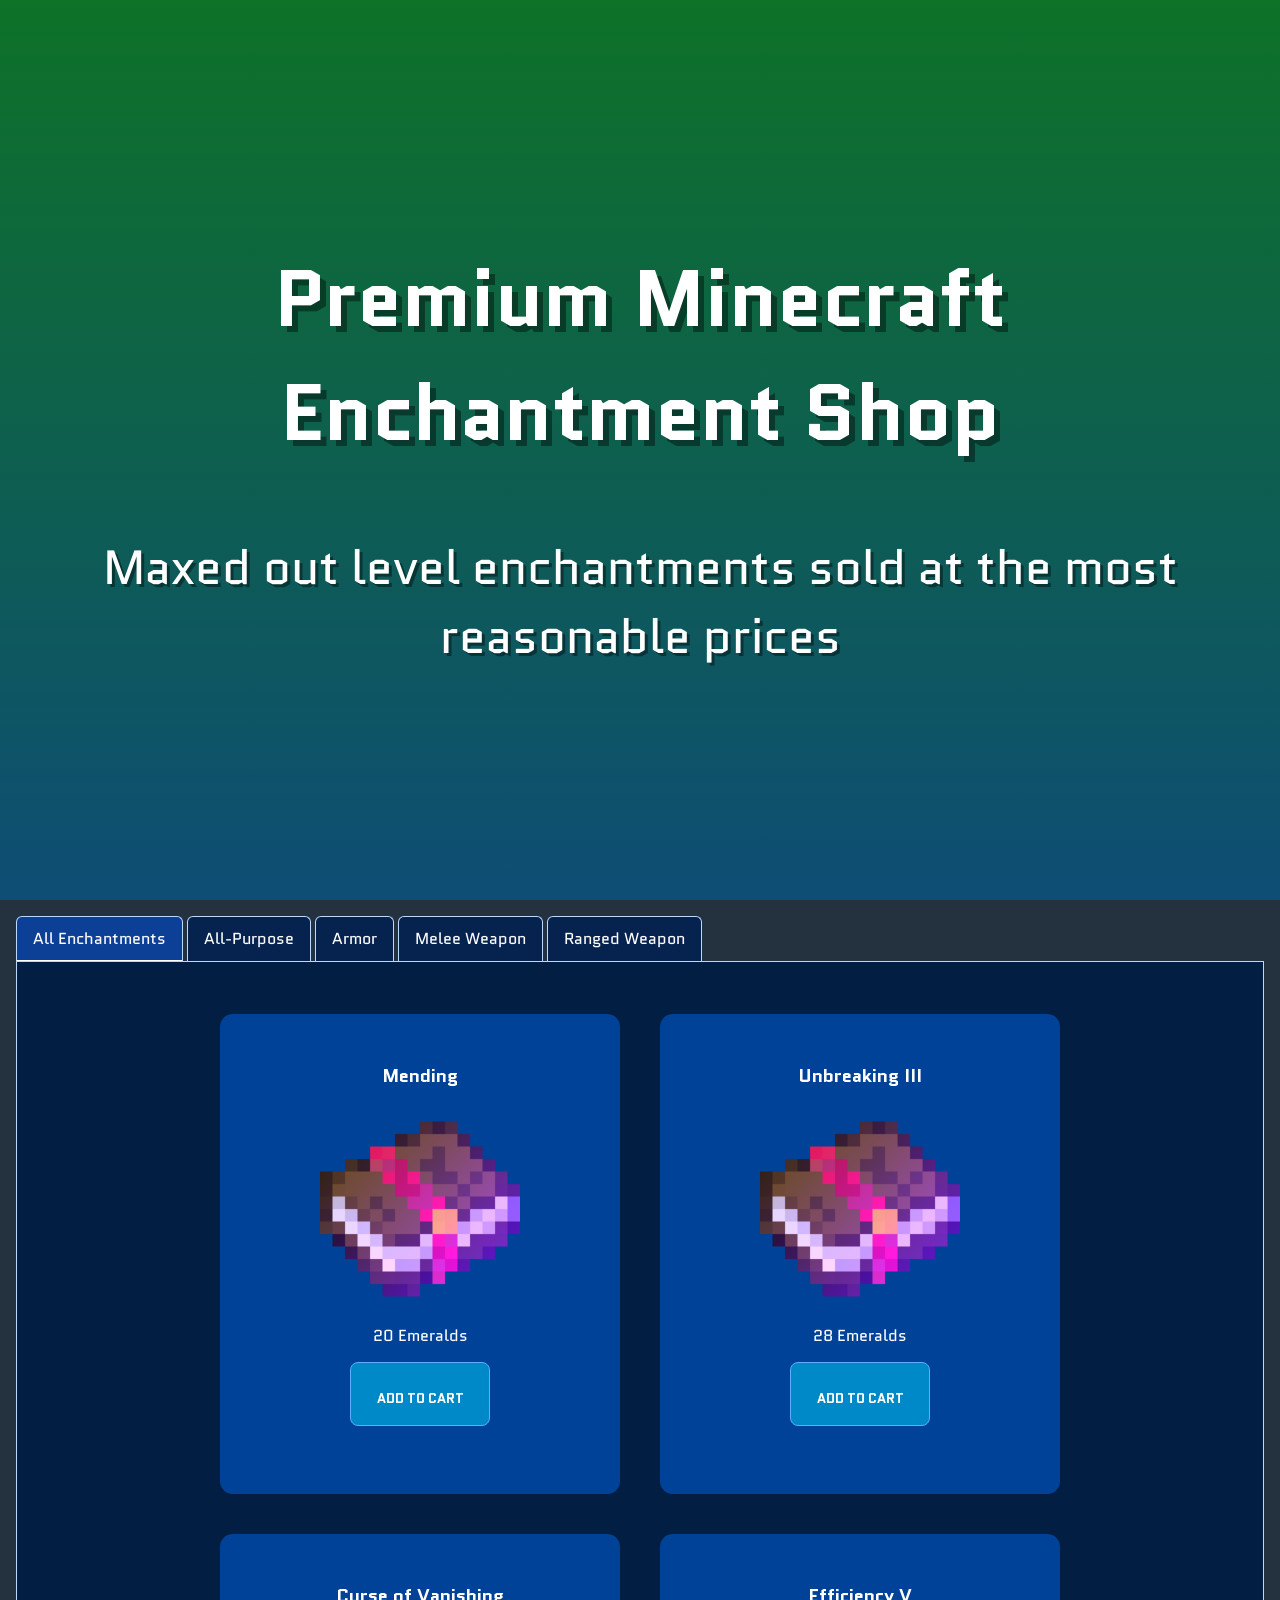
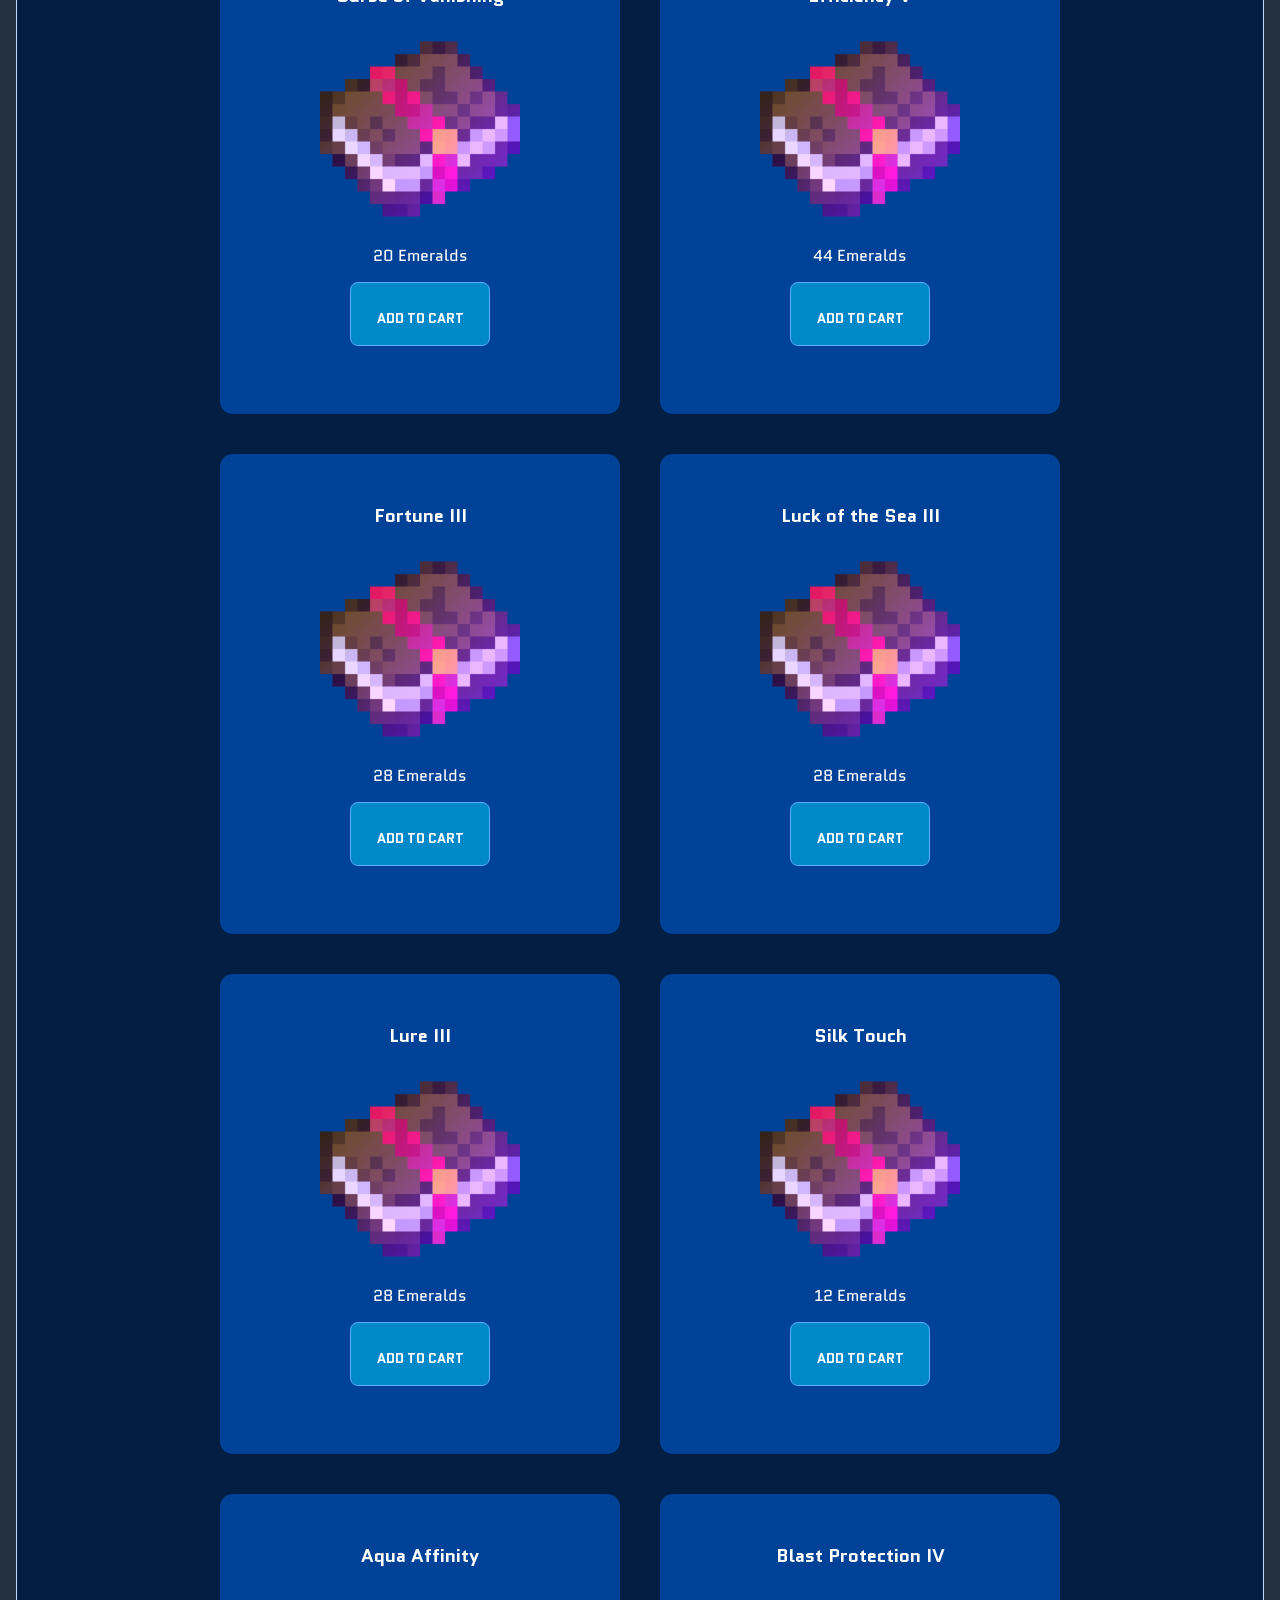
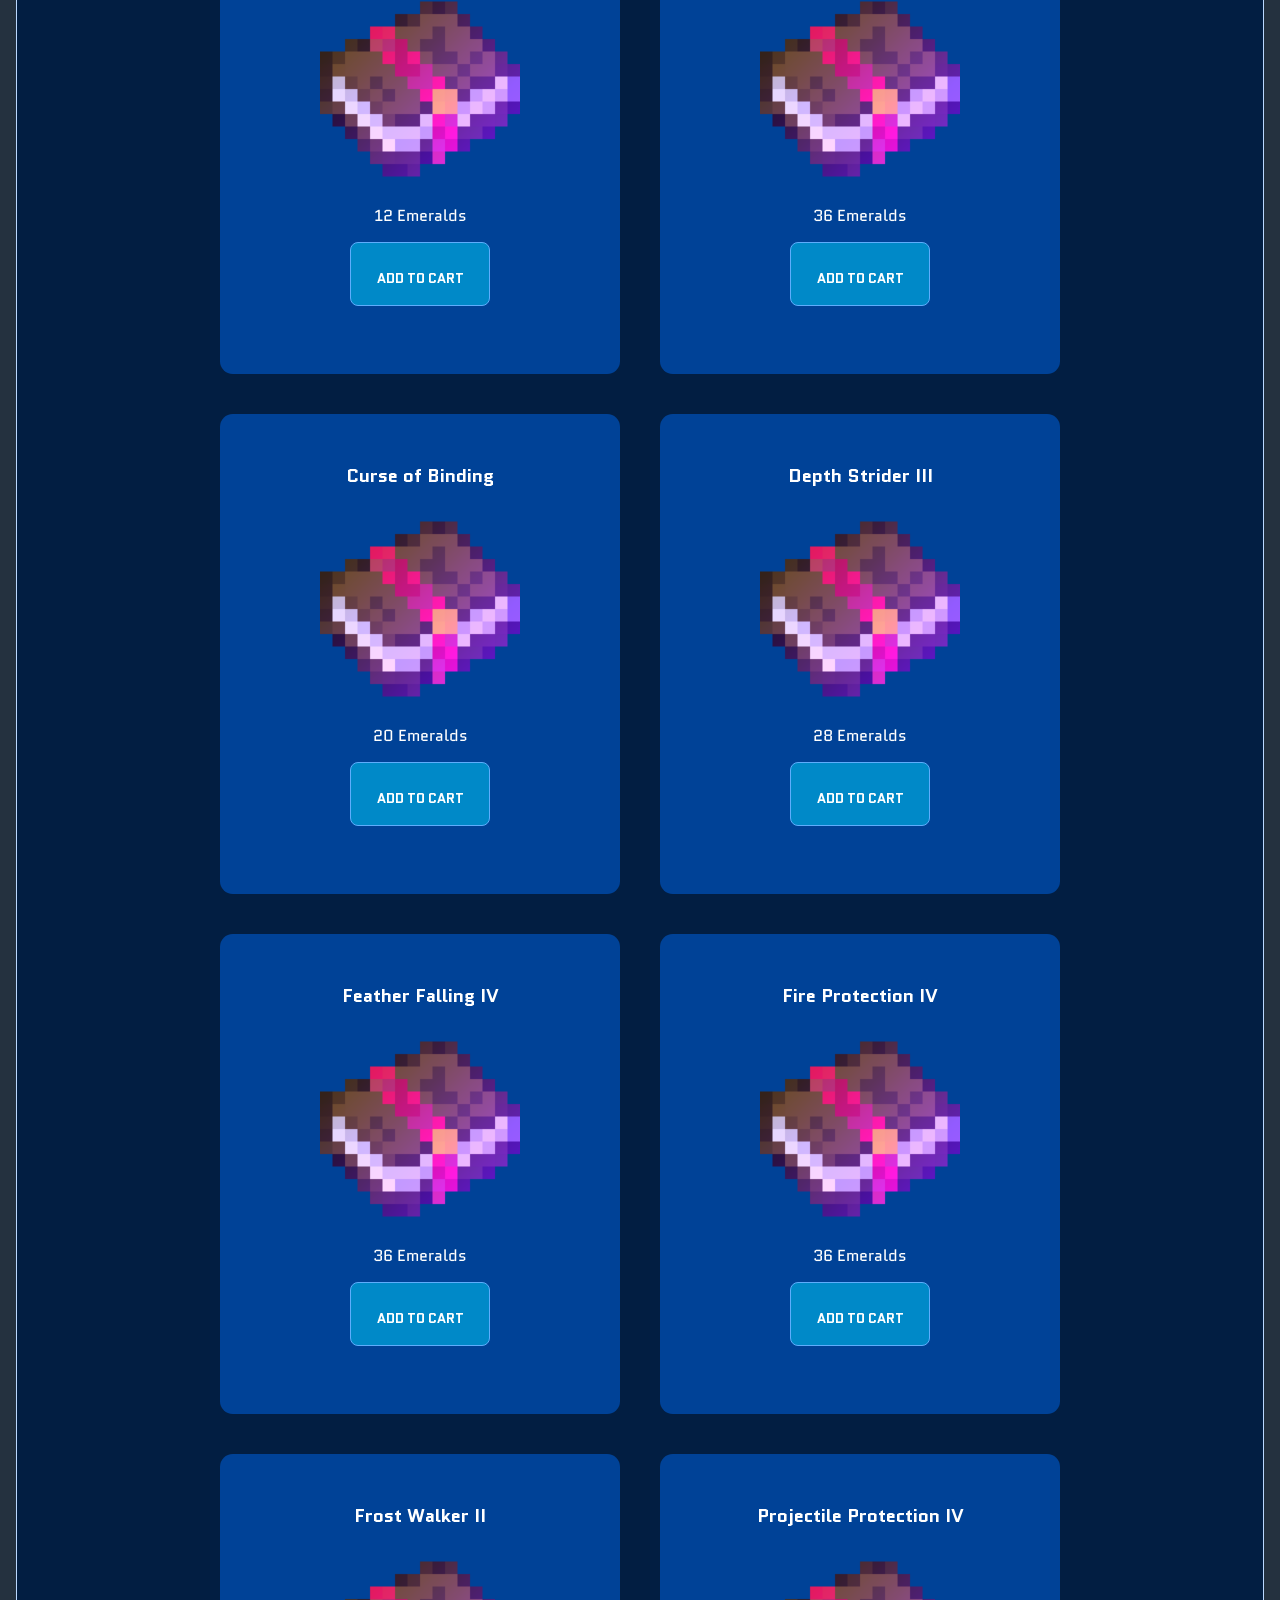
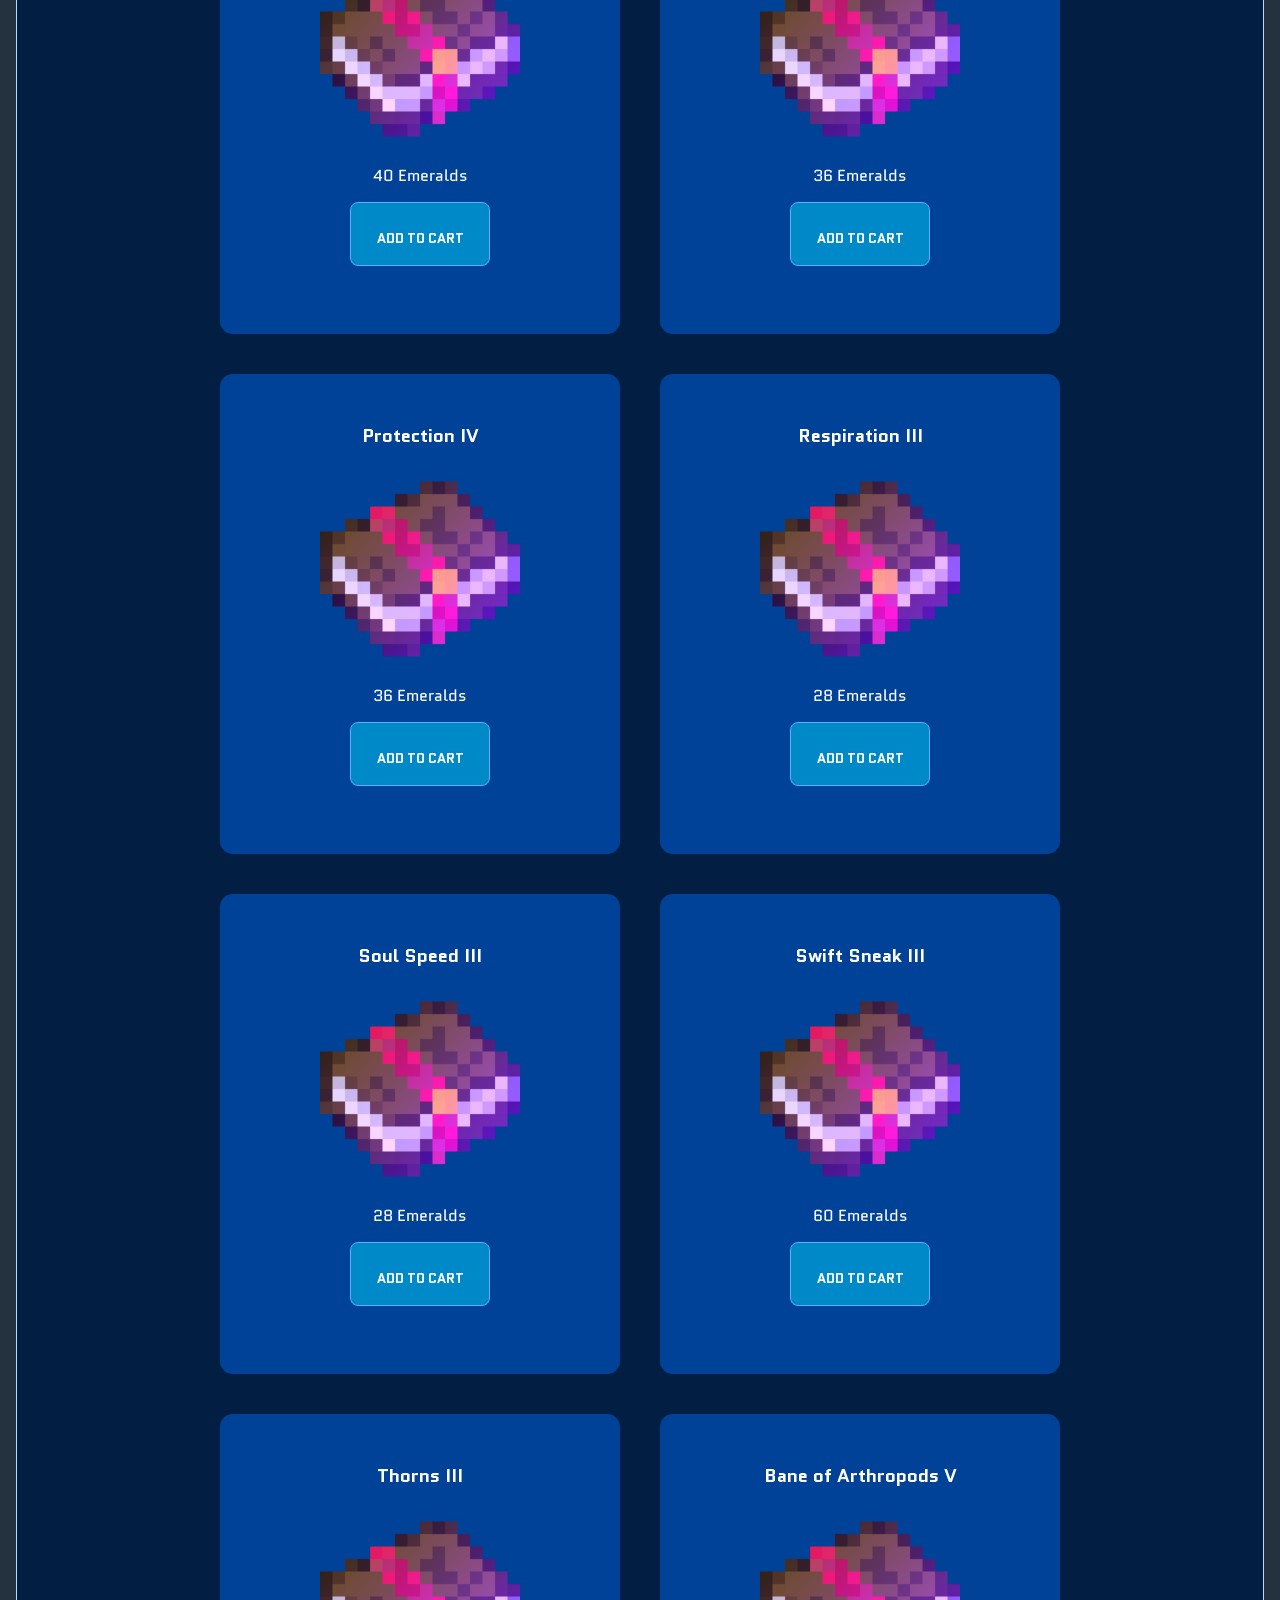
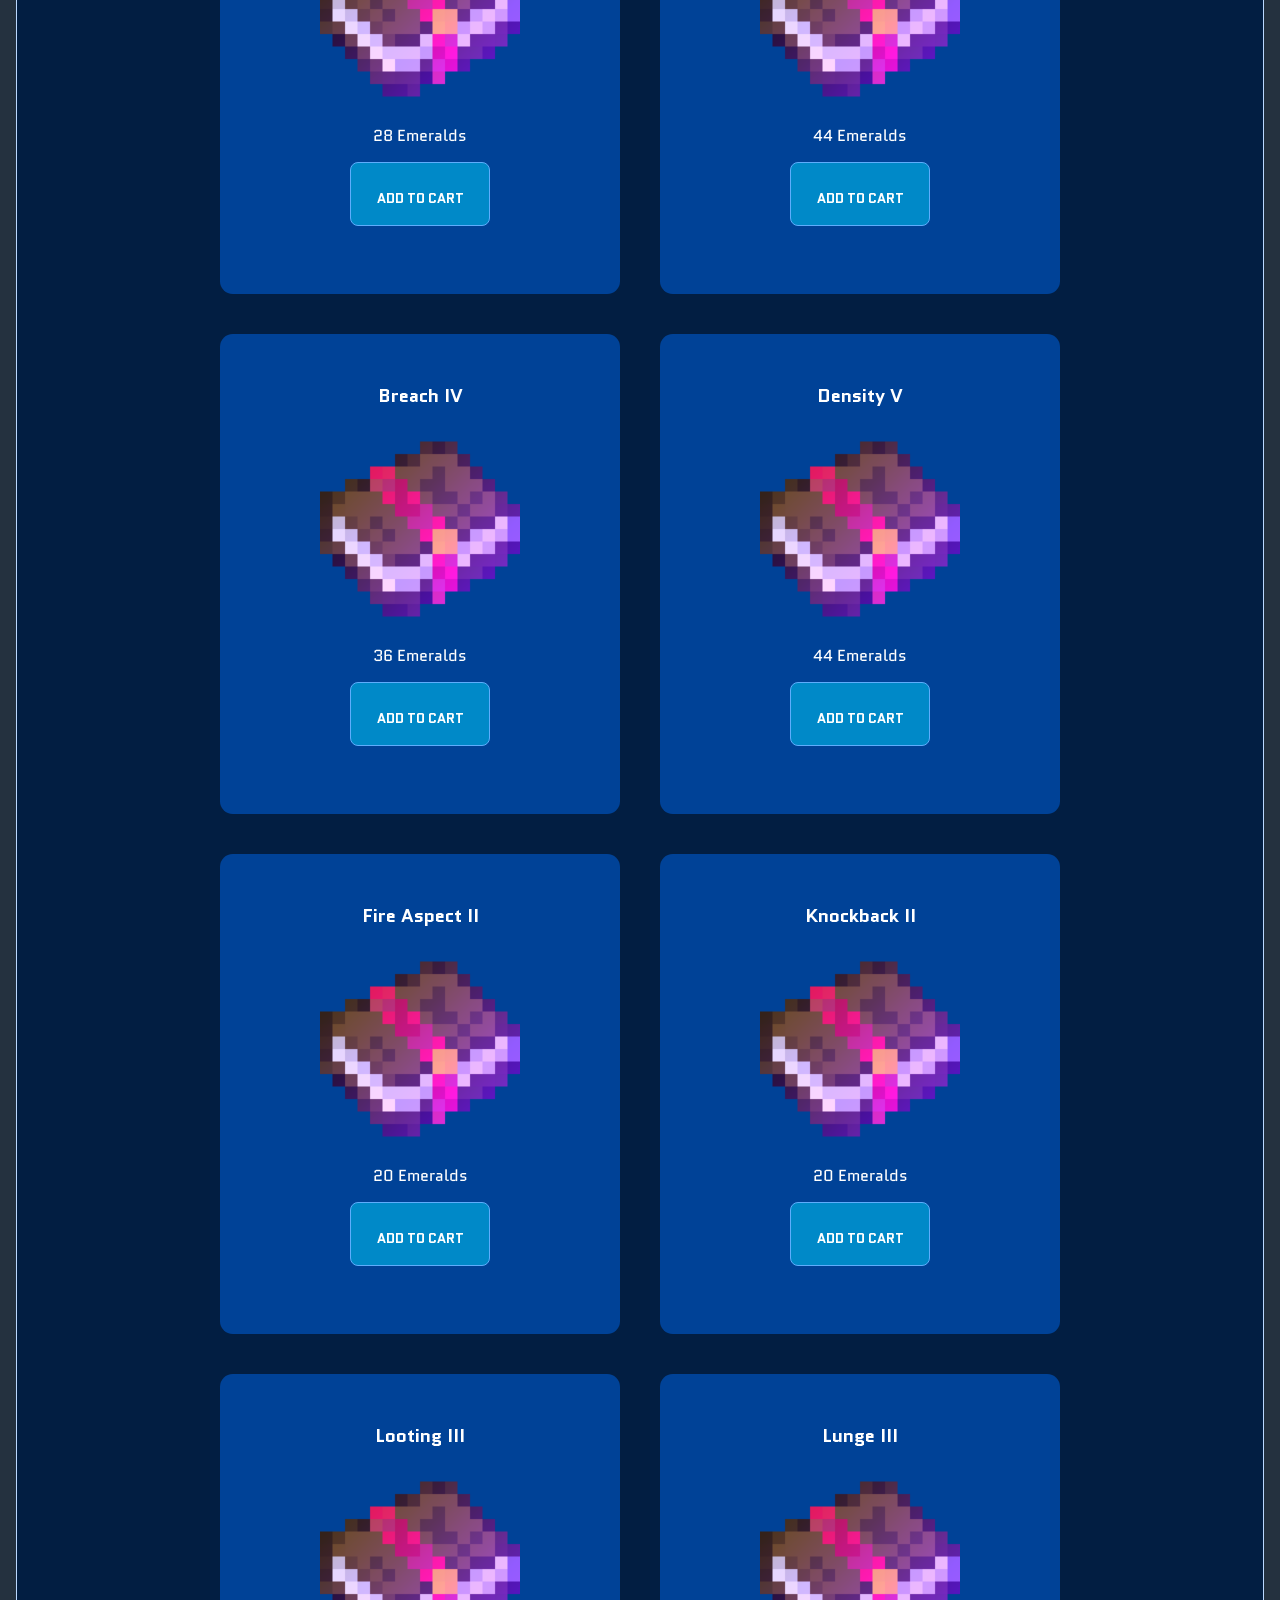
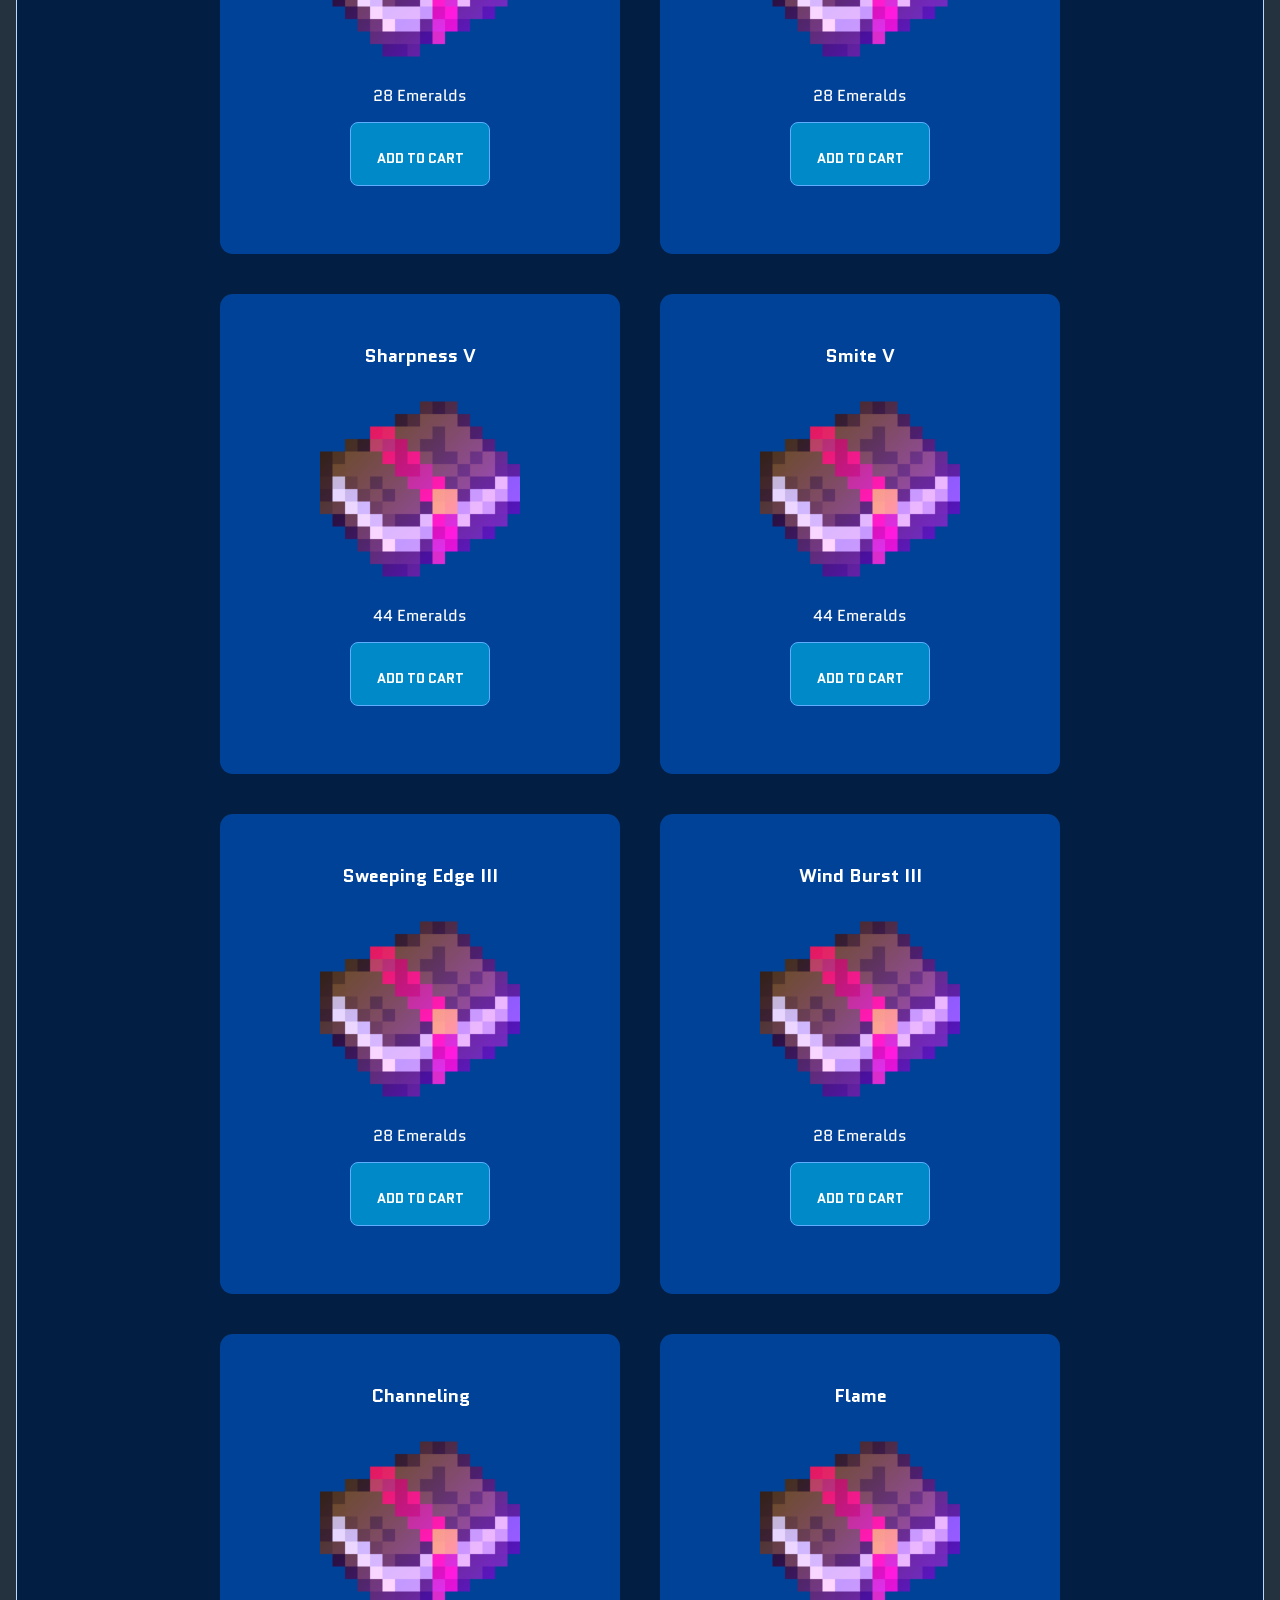
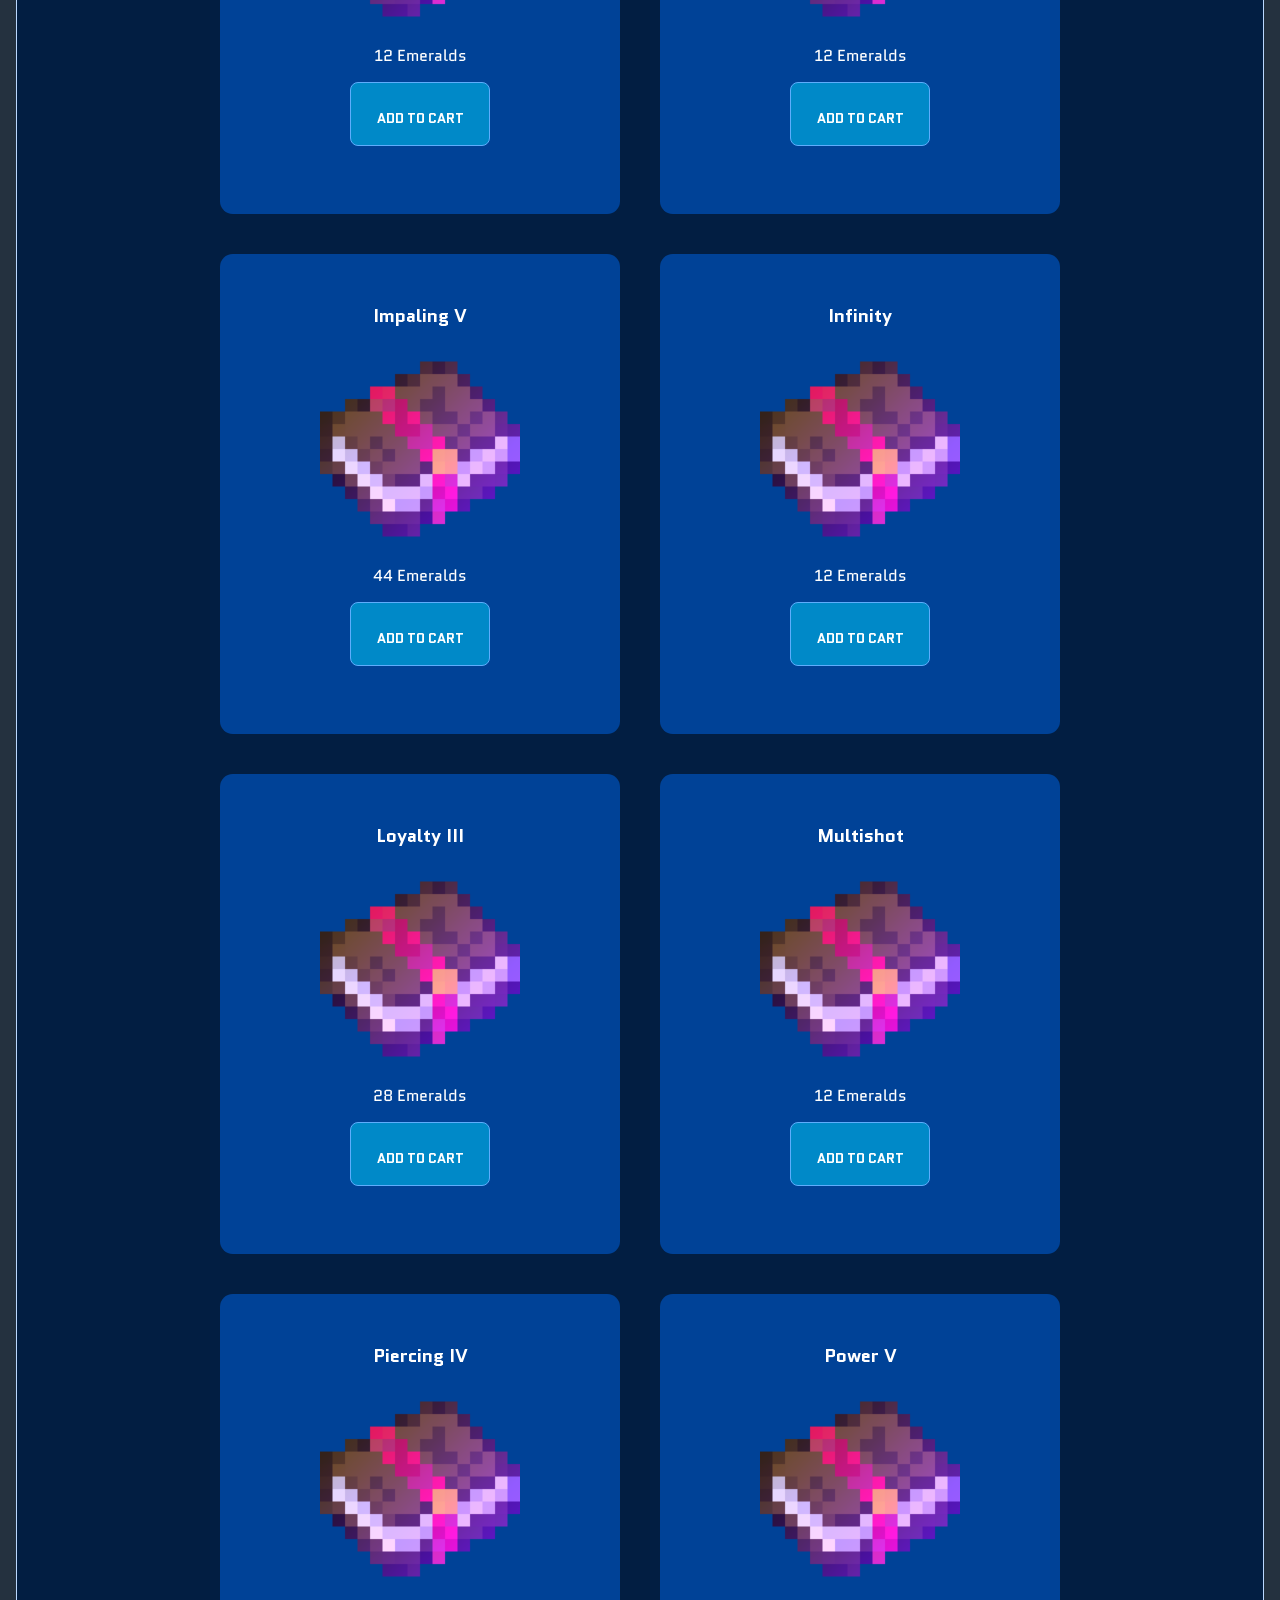
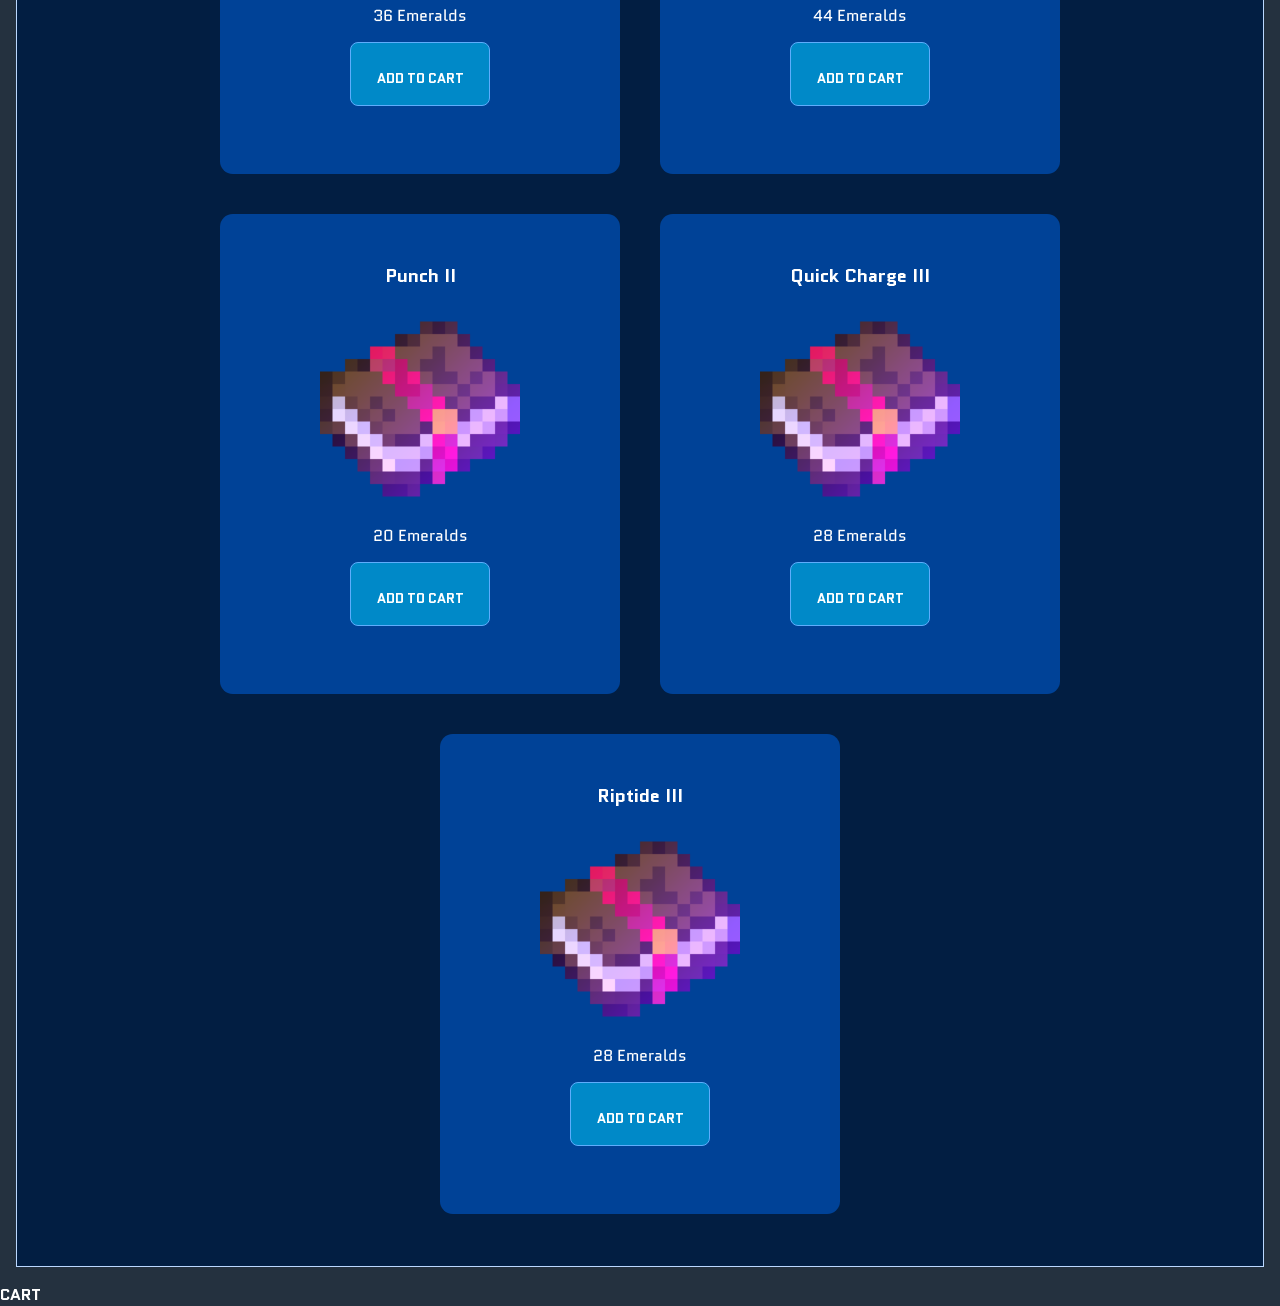
==== commit 6a2a0556: "all cards placed properly into rows in all categories" ====
--- a/index.html
+++ b/index.html
@@ -9,7 +9,7 @@
     <section class="hero">
       <div class="hero-content">
         <h1>Premium Minecraft Enchantment Shop</h1>
-        <p>Placeholder</p>
+        <p>Maxed out level enchantments sold at the most reasonable prices</p>
       </div>
     </section>
     <div class="tabs">
@@ -21,263 +21,263 @@
           <!-- All-Purpose Enchantments -->
           <div class="card" data-item = "Mending">
             <h3>Mending</h3>
-            <img class="card-img" src="Enchanted_Book.png"/>
+            <img class="card-img" src="img\Enchanted_Book.png"/>
             <p>20 Emeralds</p>
             <button class="btn">ADD TO CART</button>
           </div>
           <div class="card" data-item = "Unbreaking">
             <h3>Unbreaking III</h3>
-            <img class="card-img" src="Enchanted_Book.png"/>
+            <img class="card-img" src="img\Enchanted_Book.png"/>
             <p>28 Emeralds</p>
             <button class="btn">ADD TO CART</button>
           </div>
           <div class="card" data-item = "Curse of Vanishing">
             <h3>Curse of Vanishing</h3>
-            <img class="card-img" src="Enchanted_Book.png"/>
+            <img class="card-img" src="img\Enchanted_Book.png"/>
             <p>20 Emeralds</p>
             <button class="btn">ADD TO CART</button>
           </div>
           <!-- Tool Enchantments -->
           <div class="card" data-item = "Efficiency">
             <h3>Efficiency V</h3>
-            <img class="card-img" src="Enchanted_Book.png"/>
+            <img class="card-img" src="img\Enchanted_Book.png"/>
             <p>44 Emeralds</p>
             <button class="btn">ADD TO CART</button>
           </div>
           <div class="card" data-item = "Fortune">
             <h3>Fortune III</h3>
-            <img class="card-img" src="Enchanted_Book.png"/>
+            <img class="card-img" src="img\Enchanted_Book.png"/>
             <p>28 Emeralds</p>
             <button class="btn">ADD TO CART</button>
           </div>
           <div class="card" data-item = "Luck of the Sea">
             <h3>Luck of the Sea III</h3>
-            <img class="card-img" src="Enchanted_Book.png"/>
+            <img class="card-img" src="img\Enchanted_Book.png"/>
             <p>28 Emeralds</p>
             <button class="btn">ADD TO CART</button>
           </div>
           <div class="card" data-item = "Lure">
             <h3>Lure III</h3>
-            <img class="card-img" src="Enchanted_Book.png"/>
+            <img class="card-img" src="img\Enchanted_Book.png"/>
             <p>28 Emeralds</p>
             <button class="btn">ADD TO CART</button>
           </div>
           <div class="card" data-item = "Silk Touch">
             <h3>Silk Touch</h3>
-            <img class="card-img" src="Enchanted_Book.png"/>
+            <img class="card-img" src="img\Enchanted_Book.png"/>
             <p>12 Emeralds</p>
             <button class="btn">ADD TO CART</button>
           </div>
           <!-- Armor Enchantments -->
           <div class="card" data-item = "Aqua Affinity">
             <h3>Aqua Affinity</h3>
-            <img class="card-img" src="Enchanted_Book.png"/>
+            <img class="card-img" src="img\Enchanted_Book.png"/>
             <p>12 Emeralds</p>
             <button class="btn">ADD TO CART</button>
           </div>
           <div class="card" data-item = "Blast Protection">
             <h3>Blast Protection IV</h3>
-            <img class="card-img" src="Enchanted_Book.png"/>
+            <img class="card-img" src="img\Enchanted_Book.png"/>
             <p>36 Emeralds</p>
             <button class="btn">ADD TO CART</button>
           </div>
           <div class="card" data-item = "Curse of Binding">
             <h3>Curse of Binding</h3>
-            <img class="card-img" src="Enchanted_Book.png"/>
+            <img class="card-img" src="img\Enchanted_Book.png"/>
             <p>20 Emeralds</p>
             <button class="btn">ADD TO CART</button>
           </div>
           <div class="card" data-item = "Depth Strider">
             <h3>Depth Strider III</h3>
-            <img class="card-img" src="Enchanted_Book.png"/>
+            <img class="card-img" src="img\Enchanted_Book.png"/>
             <p>28 Emeralds</p>
             <button class="btn">ADD TO CART</button>
           </div>
           <div class="card" data-item = "Feather Falling">
             <h3>Feather Falling IV</h3>
-            <img class="card-img" src="Enchanted_Book.png"/>
+            <img class="card-img" src="img\Enchanted_Book.png"/>
             <p>36 Emeralds</p>
             <button class="btn">ADD TO CART</button>
           </div>
           <div class="card" data-item = "Fire Protection">
             <h3>Fire Protection IV</h3>
-            <img class="card-img" src="Enchanted_Book.png"/>
+            <img class="card-img" src="img\Enchanted_Book.png"/>
             <p>36 Emeralds</p>
             <button class="btn">ADD TO CART</button>
           </div>
           <div class="card" data-item = "Frost Walker">
             <h3>Frost Walker II</h3>
-            <img class="card-img" src="Enchanted_Book.png"/>
+            <img class="card-img" src="img\Enchanted_Book.png"/>
             <p>40 Emeralds</p>
             <button class="btn">ADD TO CART</button>
           </div>
           <div class="card" data-item = "Projectile Protection">
             <h3>Projectile Protection IV</h3>
-            <img class="card-img" src="Enchanted_Book.png"/>
+            <img class="card-img" src="img\Enchanted_Book.png"/>
             <p>36 Emeralds</p>
             <button class="btn">ADD TO CART</button>
           </div>
           <div class="card" data-item = "Protection">
             <h3>Protection IV</h3>
-            <img class="card-img" src="Enchanted_Book.png"/>
+            <img class="card-img" src="img\Enchanted_Book.png"/>
             <p>36 Emeralds</p>
             <button class="btn">ADD TO CART</button>
           </div>
           <div class="card" data-item = "Respiration">
             <h3>Respiration III</h3>
-            <img class="card-img" src="Enchanted_Book.png"/>
+            <img class="card-img" src="img\Enchanted_Book.png"/>
             <p>28 Emeralds</p>
             <button class="btn">ADD TO CART</button>
           </div>
           <div class="card" data-item = "Soul Speed">
             <h3>Soul Speed III</h3>
-            <img class="card-img" src="Enchanted_Book.png"/>
+            <img class="card-img" src="img\Enchanted_Book.png"/>
             <p>28 Emeralds</p>
             <button class="btn">ADD TO CART</button>
           </div>
           <div class="card" data-item = "Swift Sneak">
             <h3>Swift Sneak III</h3>
-            <img class="card-img" src="Enchanted_Book.png"/>
+            <img class="card-img" src="img\Enchanted_Book.png"/>
             <p>60 Emeralds</p>
             <button class="btn">ADD TO CART</button>
           </div>
           <div class="card" data-item = "Thorns">
             <h3>Thorns III</h3>
-            <img class="card-img" src="Enchanted_Book.png"/>
+            <img class="card-img" src="img\Enchanted_Book.png"/>
             <p>28 Emeralds</p>
             <button class="btn">ADD TO CART</button>
           </div>
           <!-- Melee Weapon Enchantments -->
           <div class="card" data-item = "Bane of Arthropods">
             <h3>Bane of Arthropods V</h3>
-            <img class="card-img" src="Enchanted_Book.png"/>
+            <img class="card-img" src="img\Enchanted_Book.png"/>
             <p>44 Emeralds</p>
             <button class="btn">ADD TO CART</button>
           </div>
           <div class="card" data-item = "Breach">
             <h3>Breach IV</h3>
-            <img class="card-img" src="Enchanted_Book.png"/>
+            <img class="card-img" src="img\Enchanted_Book.png"/>
             <p>36 Emeralds</p>
             <button class="btn">ADD TO CART</button>
           </div>
           <div class="card" data-item = "Density">
             <h3>Density V</h3>
-            <img class="card-img" src="Enchanted_Book.png"/>
+            <img class="card-img" src="img\Enchanted_Book.png"/>
             <p>44 Emeralds</p>
             <button class="btn">ADD TO CART</button>
           </div>
           <div class="card" data-item = "Fire Aspect">
             <h3>Fire Aspect II</h3>
-            <img class="card-img" src="Enchanted_Book.png"/>
+            <img class="card-img" src="img\Enchanted_Book.png"/>
             <p>20 Emeralds</p>
             <button class="btn">ADD TO CART</button>
           </div>
           <div class="card" data-item = "Knockback">
             <h3>Knockback II</h3>
-            <img class="card-img" src="Enchanted_Book.png"/>
+            <img class="card-img" src="img\Enchanted_Book.png"/>
             <p>20 Emeralds</p>
             <button class="btn">ADD TO CART</button>
           </div>
           <div class="card" data-item = "Looting">
             <h3>Looting III</h3>
-            <img class="card-img" src="Enchanted_Book.png"/>
+            <img class="card-img" src="img\Enchanted_Book.png"/>
             <p>28 Emeralds</p>
             <button class="btn">ADD TO CART</button>
           </div>
           <div class="card" data-item = "Lunge">
             <h3>Lunge III</h3>
-            <img class="card-img" src="Enchanted_Book.png"/>
+            <img class="card-img" src="img\Enchanted_Book.png"/>
             <p>28 Emeralds</p>
             <button class="btn">ADD TO CART</button>
           </div>
           <div class="card" data-item = "Sharpness">
             <h3>Sharpness V</h3>
-            <img class="card-img" src="Enchanted_Book.png"/>
+            <img class="card-img" src="img\Enchanted_Book.png"/>
             <p>44 Emeralds</p>
             <button class="btn">ADD TO CART</button>
           </div>
           <div class="card" data-item = "Smite">
             <h3>Smite V</h3>
-            <img class="card-img" src="Enchanted_Book.png"/>
+            <img class="card-img" src="img\Enchanted_Book.png"/>
             <p>44 Emeralds</p>
             <button class="btn">ADD TO CART</button>
           </div>
           <div class="card" data-item = "Sweeping Edge">
             <h3>Sweeping Edge III</h3>
-            <img class="card-img" src="Enchanted_Book.png"/>
+            <img class="card-img" src="img\Enchanted_Book.png"/>
             <p>28 Emeralds</p>
             <button class="btn">ADD TO CART</button>
           </div>
           <div class="card" data-item = "Wind Burst">
             <h3>Wind Burst III</h3>
-            <img class="card-img" src="Enchanted_Book.png"/>
+            <img class="card-img" src="img\Enchanted_Book.png"/>
             <p>28 Emeralds</p>
             <button class="btn">ADD TO CART</button>
           </div>
           <!-- Ranged Weapon Enchantments -->
           <div class="card" data-item = "Channeling">
             <h3>Channeling</h3>
-            <img class="card-img" src="Enchanted_Book.png"/>
+            <img class="card-img" src="img\Enchanted_Book.png"/>
             <p>12 Emeralds</p>
             <button class="btn">ADD TO CART</button>
           </div>
           <div class="card" data-item = "Flame">
             <h3>Flame</h3>
-            <img class="card-img" src="Enchanted_Book.png"/>
+            <img class="card-img" src="img\Enchanted_Book.png"/>
             <p>12 Emeralds</p>
             <button class="btn">ADD TO CART</button>
           </div>
           <div class="card" data-item = "Impaling">
             <h3>Impaling V</h3>
-            <img class="card-img" src="Enchanted_Book.png"/>
+            <img class="card-img" src="img\Enchanted_Book.png"/>
             <p>44 Emeralds</p>
             <button class="btn">ADD TO CART</button>
           </div>
           <div class="card" data-item = "Infinity">
             <h3>Infinity</h3>
-            <img class="card-img" src="Enchanted_Book.png"/>
+            <img class="card-img" src="img\Enchanted_Book.png"/>
             <p>12 Emeralds</p>
             <button class="btn">ADD TO CART</button>
           </div>
           <div class="card" data-item = "Loyalty">
             <h3>Loyalty III</h3>
-            <img class="card-img" src="Enchanted_Book.png"/>
+            <img class="card-img" src="img\Enchanted_Book.png"/>
             <p>28 Emeralds</p>
             <button class="btn">ADD TO CART</button>
           </div>
           <div class="card" data-item = "Multishot">
             <h3>Multishot</h3>
-            <img class="card-img" src="Enchanted_Book.png"/>
+            <img class="card-img" src="img\Enchanted_Book.png"/>
             <p>12 Emeralds</p>
             <button class="btn">ADD TO CART</button>
           </div>
           <div class="card" data-item = "Piercing">
             <h3>Piercing IV</h3>
-            <img class="card-img" src="Enchanted_Book.png"/>
+            <img class="card-img" src="img\Enchanted_Book.png"/>
             <p>36 Emeralds</p>
             <button class="btn">ADD TO CART</button>
           </div>
           <div class="card" data-item = "Power">
             <h3>Power V</h3>
-            <img class="card-img" src="Enchanted_Book.png"/>
+            <img class="card-img" src="img\Enchanted_Book.png"/>
             <p>44 Emeralds</p>
             <button class="btn">ADD TO CART</button>
           </div>
           <div class="card" data-item = "Punch">
             <h3>Punch II</h3>
-            <img class="card-img" src="Enchanted_Book.png"/>
+            <img class="card-img" src="img\Enchanted_Book.png"/>
             <p>20 Emeralds</p>
             <button class="btn">ADD TO CART</button>
           </div>
           <div class="card" data-item = "Quick Charge">
             <h3>Quick Charge III</h3>
-            <img class="card-img" src="Enchanted_Book.png"/>
+            <img class="card-img" src="img\Enchanted_Book.png"/>
             <p>28 Emeralds</p>
             <button class="btn">ADD TO CART</button>
           </div>
           <div class="card" data-item = "Riptide">
             <h3>Riptide III</h3>
-            <img class="card-img" src="Enchanted_Book.png"/>
+            <img class="card-img" src="img\Enchanted_Book.png"/>
             <p>28 Emeralds</p>
             <button class="btn">ADD TO CART</button>
           </div>
@@ -291,50 +291,50 @@
         <div class="container">
           <div class="card" data-item = "Mending">
             <h3>Mending</h3>
-            <img class="card-img" src="Enchanted_Book.png"/>
+            <img class="card-img" src="img\Enchanted_Book.png"/>
             <p>20 Emeralds</p>
             <button class="btn">ADD TO CART</button>
           </div>
           <div class="card" data-item = "Unbreaking">
             <h3>Unbreaking III</h3>
-            <img class="card-img" src="Enchanted_Book.png"/>
+            <img class="card-img" src="img\Enchanted_Book.png"/>
             <p>28 Emeralds</p>
             <button class="btn">ADD TO CART</button>
           </div>
           <div class="card" data-item = "Curse of Vanishing">
             <h3>Curse of Vanishing</h3>
-            <img class="card-img" src="Enchanted_Book.png"/>
+            <img class="card-img" src="img\Enchanted_Book.png"/>
             <p>20 Emeralds</p>
             <button class="btn">ADD TO CART</button>
           </div>
           <!-- Tool Enchantments -->
           <div class="card" data-item = "Efficiency">
             <h3>Efficiency V</h3>
-            <img class="card-img" src="Enchanted_Book.png"/>
+            <img class="card-img" src="img\Enchanted_Book.png"/>
             <p>44 Emeralds</p>
             <button class="btn">ADD TO CART</button>
           </div>
           <div class="card" data-item = "Fortune">
             <h3>Fortune III</h3>
-            <img class="card-img" src="Enchanted_Book.png"/>
+            <img class="card-img" src="img\Enchanted_Book.png"/>
             <p>28 Emeralds</p>
             <button class="btn">ADD TO CART</button>
           </div>
           <div class="card" data-item = "Luck of the Sea">
             <h3>Luck of the Sea III</h3>
-            <img class="card-img" src="Enchanted_Book.png"/>
+            <img class="card-img" src="img\Enchanted_Book.png"/>
             <p>28 Emeralds</p>
             <button class="btn">ADD TO CART</button>
           </div>
           <div class="card" data-item = "Lure">
             <h3>Lure III</h3>
-            <img class="card-img" src="Enchanted_Book.png"/>
+            <img class="card-img" src="img\Enchanted_Book.png"/>
             <p>28 Emeralds</p>
             <button class="btn">ADD TO CART</button>
           </div>
           <div class="card" data-item = "Silk Touch">
             <h3>Silk Touch</h3>
-            <img class="card-img" src="Enchanted_Book.png"/>
+            <img class="card-img" src="img\Enchanted_Book.png"/>
             <p>12 Emeralds</p>
             <button class="btn">ADD TO CART</button>
           </div>
@@ -345,83 +345,85 @@
       <input type="radio" name="tabset" id="tab3">
       <label for="tab3" class="page.btn">Armor</label>
       <div class="tab-panel">
-        <div class="card" data-item = "Aqua Affinity">
-          <h3>Aqua Affinity</h3>
-          <img class="card-img" src="Enchanted_Book.png"/>
-          <p>12 Emeralds</p>
-          <button class="btn">ADD TO CART</button>
-        </div>
-        <div class="card" data-item = "Blast Protection">
-          <h3>Blast Protection IV</h3>
-          <img class="card-img" src="Enchanted_Book.png"/>
-          <p>36 Emeralds</p>
-          <button class="btn">ADD TO CART</button>
-        </div>
-        <div class="card" data-item = "Curse of Binding">
-          <h3>Curse of Binding</h3>
-          <img class="card-img" src="Enchanted_Book.png"/>
-          <p>20 Emeralds</p>
-          <button class="btn">ADD TO CART</button>
-        </div>
-        <div class="card" data-item = "Depth Strider">
-          <h3>Depth Strider III</h3>
-          <img class="card-img" src="Enchanted_Book.png"/>
-          <p>28 Emeralds</p>
-          <button class="btn">ADD TO CART</button>
-        </div>
-        <div class="card" data-item = "Feather Falling">
-          <h3>Feather Falling IV</h3>
-          <img class="card-img" src="Enchanted_Book.png"/>
-          <p>36 Emeralds</p>
-          <button class="btn">ADD TO CART</button>
-        </div>
-        <div class="card" data-item = "Fire Protection">
-          <h3>Fire Protection IV</h3>
-          <img class="card-img" src="Enchanted_Book.png"/>
-          <p>36 Emeralds</p>
-          <button class="btn">ADD TO CART</button>
-        </div>
-        <div class="card" data-item = "Frost Walker">
-          <h3>Frost Walker II</h3>
-          <img class="card-img" src="Enchanted_Book.png"/>
-          <p>40 Emeralds</p>
-          <button class="btn">ADD TO CART</button>
-        </div>
-        <div class="card" data-item = "Projectile Protection">
-          <h3>Projectile Protection IV</h3>
-          <img class="card-img" src="Enchanted_Book.png"/>
-          <p>36 Emeralds</p>
-          <button class="btn">ADD TO CART</button>
-        </div>
-        <div class="card" data-item = "Protection">
-          <h3>Protection IV</h3>
-          <img class="card-img" src="Enchanted_Book.png"/>
-          <p>36 Emeralds</p>
-          <button class="btn">ADD TO CART</button>
-        </div>
-        <div class="card" data-item = "Respiration">
-          <h3>Respiration III</h3>
-          <img class="card-img" src="Enchanted_Book.png"/>
-          <p>28 Emeralds</p>
-          <button class="btn">ADD TO CART</button>
-        </div>
-        <div class="card" data-item = "Soul Speed">
-          <h3>Soul Speed III</h3>
-          <img class="card-img" src="Enchanted_Book.png"/>
-          <p>28 Emeralds</p>
-          <button class="btn">ADD TO CART</button>
-        </div>
-        <div class="card" data-item = "Swift Sneak">
-          <h3>Swift Sneak III</h3>
-          <img class="card-img" src="Enchanted_Book.png"/>
-          <p>60 Emeralds</p>
-          <button class="btn">ADD TO CART</button>
-        </div>
-        <div class="card" data-item = "Thorns">
-          <h3>Thorns III</h3>
-          <img class="card-img" src="Enchanted_Book.png"/>
-          <p>28 Emeralds</p>
-          <button class="btn">ADD TO CART</button>
+        <div class="container">
+          <div class="card" data-item = "Aqua Affinity">
+            <h3>Aqua Affinity</h3>
+            <img class="card-img" src="img\Enchanted_Book.png"/>
+            <p>12 Emeralds</p>
+            <button class="btn">ADD TO CART</button>
+          </div>
+          <div class="card" data-item = "Blast Protection">
+            <h3>Blast Protection IV</h3>
+            <img class="card-img" src="img\Enchanted_Book.png"/>
+            <p>36 Emeralds</p>
+            <button class="btn">ADD TO CART</button>
+          </div>
+          <div class="card" data-item = "Curse of Binding">
+            <h3>Curse of Binding</h3>
+            <img class="card-img" src="img\Enchanted_Book.png"/>
+            <p>20 Emeralds</p>
+            <button class="btn">ADD TO CART</button>
+          </div>
+          <div class="card" data-item = "Depth Strider">
+            <h3>Depth Strider III</h3>
+            <img class="card-img" src="img\Enchanted_Book.png"/>
+            <p>28 Emeralds</p>
+            <button class="btn">ADD TO CART</button>
+          </div>
+          <div class="card" data-item = "Feather Falling">
+            <h3>Feather Falling IV</h3>
+            <img class="card-img" src="img\Enchanted_Book.png"/>
+            <p>36 Emeralds</p>
+            <button class="btn">ADD TO CART</button>
+          </div>
+          <div class="card" data-item = "Fire Protection">
+            <h3>Fire Protection IV</h3>
+            <img class="card-img" src="img\Enchanted_Book.png"/>
+            <p>36 Emeralds</p>
+            <button class="btn">ADD TO CART</button>
+          </div>
+          <div class="card" data-item = "Frost Walker">
+            <h3>Frost Walker II</h3>
+            <img class="card-img" src="img\Enchanted_Book.png"/>
+            <p>40 Emeralds</p>
+            <button class="btn">ADD TO CART</button>
+          </div>
+          <div class="card" data-item = "Projectile Protection">
+            <h3>Projectile Protection IV</h3>
+            <img class="card-img" src="img\Enchanted_Book.png"/>
+            <p>36 Emeralds</p>
+            <button class="btn">ADD TO CART</button>
+          </div>
+          <div class="card" data-item = "Protection">
+            <h3>Protection IV</h3>
+            <img class="card-img" src="img\Enchanted_Book.png"/>
+            <p>36 Emeralds</p>
+            <button class="btn">ADD TO CART</button>
+          </div>
+          <div class="card" data-item = "Respiration">
+            <h3>Respiration III</h3>
+            <img class="card-img" src="img\Enchanted_Book.png"/>
+            <p>28 Emeralds</p>
+            <button class="btn">ADD TO CART</button>
+          </div>
+          <div class="card" data-item = "Soul Speed">
+            <h3>Soul Speed III</h3>
+            <img class="card-img" src="img\Enchanted_Book.png"/>
+            <p>28 Emeralds</p>
+            <button class="btn">ADD TO CART</button>
+          </div>
+          <div class="card" data-item = "Swift Sneak">
+            <h3>Swift Sneak III</h3>
+            <img class="card-img" src="img\Enchanted_Book.png"/>
+            <p>60 Emeralds</p>
+            <button class="btn">ADD TO CART</button>
+          </div>
+          <div class="card" data-item = "Thorns">
+            <h3>Thorns III</h3>
+            <img class="card-img" src="img\Enchanted_Book.png"/>
+            <p>28 Emeralds</p>
+            <button class="btn">ADD TO CART</button>
+          </div>
         </div>
       </div>
       
@@ -429,72 +431,73 @@
       <input type="radio" name="tabset" id="tab4">
       <label for="tab4" class="page.btn">Melee Weapon</label>
       <div class="tab-panel">
-        <!-- Melee Weapon Enchantments -->
-        <div class="card" data-item = "Bane of Arthropods">
-          <h3>Bane of Arthropods V</h3>
-          <img class="card-img" src="Enchanted_Book.png"/>
-          <p>44 Emeralds</p>
-          <button class="btn">ADD TO CART</button>
-        </div>
-        <div class="card" data-item = "Breach">
-          <h3>Breach IV</h3>
-          <img class="card-img" src="Enchanted_Book.png"/>
-          <p>36 Emeralds</p>
-          <button class="btn">ADD TO CART</button>
-        </div>
-        <div class="card" data-item = "Density">
-          <h3>Density V</h3>
-          <img class="card-img" src="Enchanted_Book.png"/>
-          <p>44 Emeralds</p>
-          <button class="btn">ADD TO CART</button>
-        </div>
-        <div class="card" data-item = "Fire Aspect">
-          <h3>Fire Aspect II</h3>
-          <img class="card-img" src="Enchanted_Book.png"/>
-          <p>20 Emeralds</p>
-          <button class="btn">ADD TO CART</button>
-        </div>
-        <div class="card" data-item = "Knockback">
-          <h3>Knockback II</h3>
-          <img class="card-img" src="Enchanted_Book.png"/>
-          <p>20 Emeralds</p>
-          <button class="btn">ADD TO CART</button>
-        </div>
-        <div class="card" data-item = "Looting">
-          <h3>Looting III</h3>
-          <img class="card-img" src="Enchanted_Book.png"/>
-          <p>28 Emeralds</p>
-          <button class="btn">ADD TO CART</button>
-        </div>
-        <div class="card" data-item = "Lunge">
-          <h3>Lunge III</h3>
-          <img class="card-img" src="Enchanted_Book.png"/>
-          <p>28 Emeralds</p>
-          <button class="btn">ADD TO CART</button>
-        </div>
-        <div class="card" data-item = "Sharpness">
-          <h3>Sharpness V</h3>
-          <img class="card-img" src="Enchanted_Book.png"/>
-          <p>44 Emeralds</p>
-          <button class="btn">ADD TO CART</button>
-        </div>
-        <div class="card" data-item = "Smite">
-          <h3>Smite V</h3>
-          <img class="card-img" src="Enchanted_Book.png"/>
-          <p>44 Emeralds</p>
-          <button class="btn">ADD TO CART</button>
-        </div>
-        <div class="card" data-item = "Sweeping Edge">
-          <h3>Sweeping Edge III</h3>
-          <img class="card-img" src="Enchanted_Book.png"/>
-          <p>28 Emeralds</p>
-          <button class="btn">ADD TO CART</button>
-        </div>
-        <div class="card" data-item = "Wind Burst">
-          <h3>Wind Burst III</h3>
-          <img class="card-img" src="Enchanted_Book.png"/>
-          <p>28 Emeralds</p>
-          <button class="btn">ADD TO CART</button>
+        <div class="container">
+          <div class="card" data-item = "Bane of Arthropods">
+            <h3>Bane of Arthropods V</h3>
+            <img class="card-img" src="img\Enchanted_Book.png"/>
+            <p>44 Emeralds</p>
+            <button class="btn">ADD TO CART</button>
+          </div>
+          <div class="card" data-item = "Breach">
+            <h3>Breach IV</h3>
+            <img class="card-img" src="img\Enchanted_Book.png"/>
+            <p>36 Emeralds</p>
+            <button class="btn">ADD TO CART</button>
+          </div>
+          <div class="card" data-item = "Density">
+            <h3>Density V</h3>
+            <img class="card-img" src="img\Enchanted_Book.png"/>
+            <p>44 Emeralds</p>
+            <button class="btn">ADD TO CART</button>
+          </div>
+          <div class="card" data-item = "Fire Aspect">
+            <h3>Fire Aspect II</h3>
+            <img class="card-img" src="img\Enchanted_Book.png"/>
+            <p>20 Emeralds</p>
+            <button class="btn">ADD TO CART</button>
+          </div>
+          <div class="card" data-item = "Knockback">
+            <h3>Knockback II</h3>
+            <img class="card-img" src="img\Enchanted_Book.png"/>
+            <p>20 Emeralds</p>
+            <button class="btn">ADD TO CART</button>
+          </div>
+          <div class="card" data-item = "Looting">
+            <h3>Looting III</h3>
+            <img class="card-img" src="img\Enchanted_Book.png"/>
+            <p>28 Emeralds</p>
+            <button class="btn">ADD TO CART</button>
+          </div>
+          <div class="card" data-item = "Lunge">
+            <h3>Lunge III</h3>
+            <img class="card-img" src="img\Enchanted_Book.png"/>
+            <p>28 Emeralds</p>
+            <button class="btn">ADD TO CART</button>
+          </div>
+          <div class="card" data-item = "Sharpness">
+            <h3>Sharpness V</h3>
+            <img class="card-img" src="img\Enchanted_Book.png"/>
+            <p>44 Emeralds</p>
+            <button class="btn">ADD TO CART</button>
+          </div>
+          <div class="card" data-item = "Smite">
+            <h3>Smite V</h3>
+            <img class="card-img" src="img\Enchanted_Book.png"/>
+            <p>44 Emeralds</p>
+            <button class="btn">ADD TO CART</button>
+          </div>
+          <div class="card" data-item = "Sweeping Edge">
+            <h3>Sweeping Edge III</h3>
+            <img class="card-img" src="img\Enchanted_Book.png"/>
+            <p>28 Emeralds</p>
+            <button class="btn">ADD TO CART</button>
+          </div>
+          <div class="card" data-item = "Wind Burst">
+            <h3>Wind Burst III</h3>
+            <img class="card-img" src="img\Enchanted_Book.png"/>
+            <p>28 Emeralds</p>
+            <button class="btn">ADD TO CART</button>
+          </div>
         </div>
       </div>
 
@@ -502,77 +505,79 @@
       <input type="radio" name="tabset" id="tab5">
       <label for="tab5" class="page.btn">Ranged Weapon</label>
       <div class="tab-panel">
-        <div class="card" data-item = "Channeling">
-          <h3>Channeling</h3>
-          <img class="card-img" src="Enchanted_Book.png"/>
-          <p>12 Emeralds</p>
-          <button class="btn">ADD TO CART</button>
-        </div>
-        <div class="card" data-item = "Flame">
-          <h3>Flame</h3>
-          <img class="card-img" src="Enchanted_Book.png"/>
-          <p>12 Emeralds</p>
-          <button class="btn">ADD TO CART</button>
-        </div>
-        <div class="card" data-item = "Impaling">
-          <h3>Impaling V</h3>
-          <img class="card-img" src="Enchanted_Book.png"/>
-          <p>44 Emeralds</p>
-          <button class="btn">ADD TO CART</button>
-        </div>
-        <div class="card" data-item = "Infinity">
-          <h3>Infinity</h3>
-          <img class="card-img" src="Enchanted_Book.png"/>
-          <p>12 Emeralds</p>
-          <button class="btn">ADD TO CART</button>
-        </div>
-        <div class="card" data-item = "Loyalty">
-          <h3>Loyalty III</h3>
-          <img class="card-img" src="Enchanted_Book.png"/>
-          <p>28 Emeralds</p>
-          <button class="btn">ADD TO CART</button>
-        </div>
-        <div class="card" data-item = "Multishot">
-          <h3>Multishot</h3>
-          <img class="card-img" src="Enchanted_Book.png"/>
-          <p>12 Emeralds</p>
-          <button class="btn">ADD TO CART</button>
-        </div>
-        <div class="card" data-item = "Piercing">
-          <h3>Piercing IV</h3>
-          <img class="card-img" src="Enchanted_Book.png"/>
-          <p>36 Emeralds</p>
-          <button class="btn">ADD TO CART</button>
-        </div>
-        <div class="card" data-item = "Power">
-          <h3>Power V</h3>
-          <img class="card-img" src="Enchanted_Book.png"/>
-          <p>44 Emeralds</p>
-          <button class="btn">ADD TO CART</button>
-        </div>
-        <div class="card" data-item = "Punch">
-          <h3>Punch II</h3>
-          <img class="card-img" src="Enchanted_Book.png"/>
-          <p>20 Emeralds</p>
-          <button class="btn">ADD TO CART</button>
-        </div>
-        <div class="card" data-item = "Quick Charge">
-          <h3>Quick Charge III</h3>
-          <img class="card-img" src="Enchanted_Book.png"/>
-          <p>28 Emeralds</p>
-          <button class="btn">ADD TO CART</button>
-        </div>
-        <div class="card" data-item = "Riptide">
-          <h3>Riptide III</h3>
-          <img class="card-img" src="Enchanted_Book.png"/>
-          <p>28 Emeralds</p>
-          <button class="btn">ADD TO CART</button>
+        <div class="container">
+          <div class="card" data-item = "Channeling">
+            <h3>Channeling</h3>
+            <img class="card-img" src="img\Enchanted_Book.png"/>
+            <p>12 Emeralds</p>
+            <button class="btn">ADD TO CART</button>
+          </div>
+          <div class="card" data-item = "Flame">
+            <h3>Flame</h3>
+            <img class="card-img" src="img\Enchanted_Book.png"/>
+            <p>12 Emeralds</p>
+            <button class="btn">ADD TO CART</button>
+          </div>
+          <div class="card" data-item = "Impaling">
+            <h3>Impaling V</h3>
+            <img class="card-img" src="img\Enchanted_Book.png"/>
+            <p>44 Emeralds</p>
+            <button class="btn">ADD TO CART</button>
+          </div>
+          <div class="card" data-item = "Infinity">
+            <h3>Infinity</h3>
+            <img class="card-img" src="img\Enchanted_Book.png"/>
+            <p>12 Emeralds</p>
+            <button class="btn">ADD TO CART</button>
+          </div>
+          <div class="card" data-item = "Loyalty">
+            <h3>Loyalty III</h3>
+            <img class="card-img" src="img\Enchanted_Book.png"/>
+            <p>28 Emeralds</p>
+            <button class="btn">ADD TO CART</button>
+          </div>
+          <div class="card" data-item = "Multishot">
+            <h3>Multishot</h3>
+            <img class="card-img" src="img\Enchanted_Book.png"/>
+            <p>12 Emeralds</p>
+            <button class="btn">ADD TO CART</button>
+          </div>
+          <div class="card" data-item = "Piercing">
+            <h3>Piercing IV</h3>
+            <img class="card-img" src="img\Enchanted_Book.png"/>
+            <p>36 Emeralds</p>
+            <button class="btn">ADD TO CART</button>
+          </div>
+          <div class="card" data-item = "Power">
+            <h3>Power V</h3>
+            <img class="card-img" src="img\Enchanted_Book.png"/>
+            <p>44 Emeralds</p>
+            <button class="btn">ADD TO CART</button>
+          </div>
+          <div class="card" data-item = "Punch">
+            <h3>Punch II</h3>
+            <img class="card-img" src="img\Enchanted_Book.png"/>
+            <p>20 Emeralds</p>
+            <button class="btn">ADD TO CART</button>
+          </div>
+          <div class="card" data-item = "Quick Charge">
+            <h3>Quick Charge III</h3>
+            <img class="card-img" src="img\Enchanted_Book.png"/>
+            <p>28 Emeralds</p>
+            <button class="btn">ADD TO CART</button>
+          </div>
+          <div class="card" data-item = "Riptide">
+            <h3>Riptide III</h3>
+            <img class="card-img" src="img\Enchanted_Book.png"/>
+            <p>28 Emeralds</p>
+            <button class="btn">ADD TO CART</button>
+          </div>
         </div>
       </div>
     </div>
     <div class="pop">
-      <h3>CART</h3>
+      <h4>CART</h4>
     </div>
     <script src="shoppingcart.js"></script>
   </body>
-</html>
+</html>
--- a/style.css
+++ b/style.css
@@ -22,8 +22,8 @@
     text-align: center;
     flex-wrap: wrap;
     background-image:
-        linear-gradient(rgba(8, 84, 130, 0.8), rgba(60, 70, 115, 0.8)),
-        url();
+        linear-gradient(rgba(8, 130, 34, 0.8), rgba(8, 84, 130, 0.8)),
+        url("img\Enchanting_Table.jpg");
     background-size: cover;
     background-position: center;
     background-attachment: fixed;
@@ -43,7 +43,7 @@
 }
 .h1 {
     font-size: 2.5rem;
-    margin-bottom: 20px;
+    margin-bottom: 15px;
 }
 .h2,
 .h3,
@@ -52,8 +52,8 @@
 .h6 {
     font-size: 4rem;
 }
-.p {
-    font-size: 1rem;
+.hero-content p {
+    font-size: 3rem;
     margin-bottom: 20px;
 }
 .tabs {
@@ -146,8 +146,8 @@
     display: flex;
     height: 4rem;
     padding: 1.6rem;
-    background-color: rgb(0,100,200);
-    border: 1px solid rgb(115, 185, 255);
+    background-color: rgb(0, 137, 200);
+    border: 1px solid rgb(94, 173, 252);
     border-radius: 0.5rem;
     font-weight: 600;
     cursor: pointer;
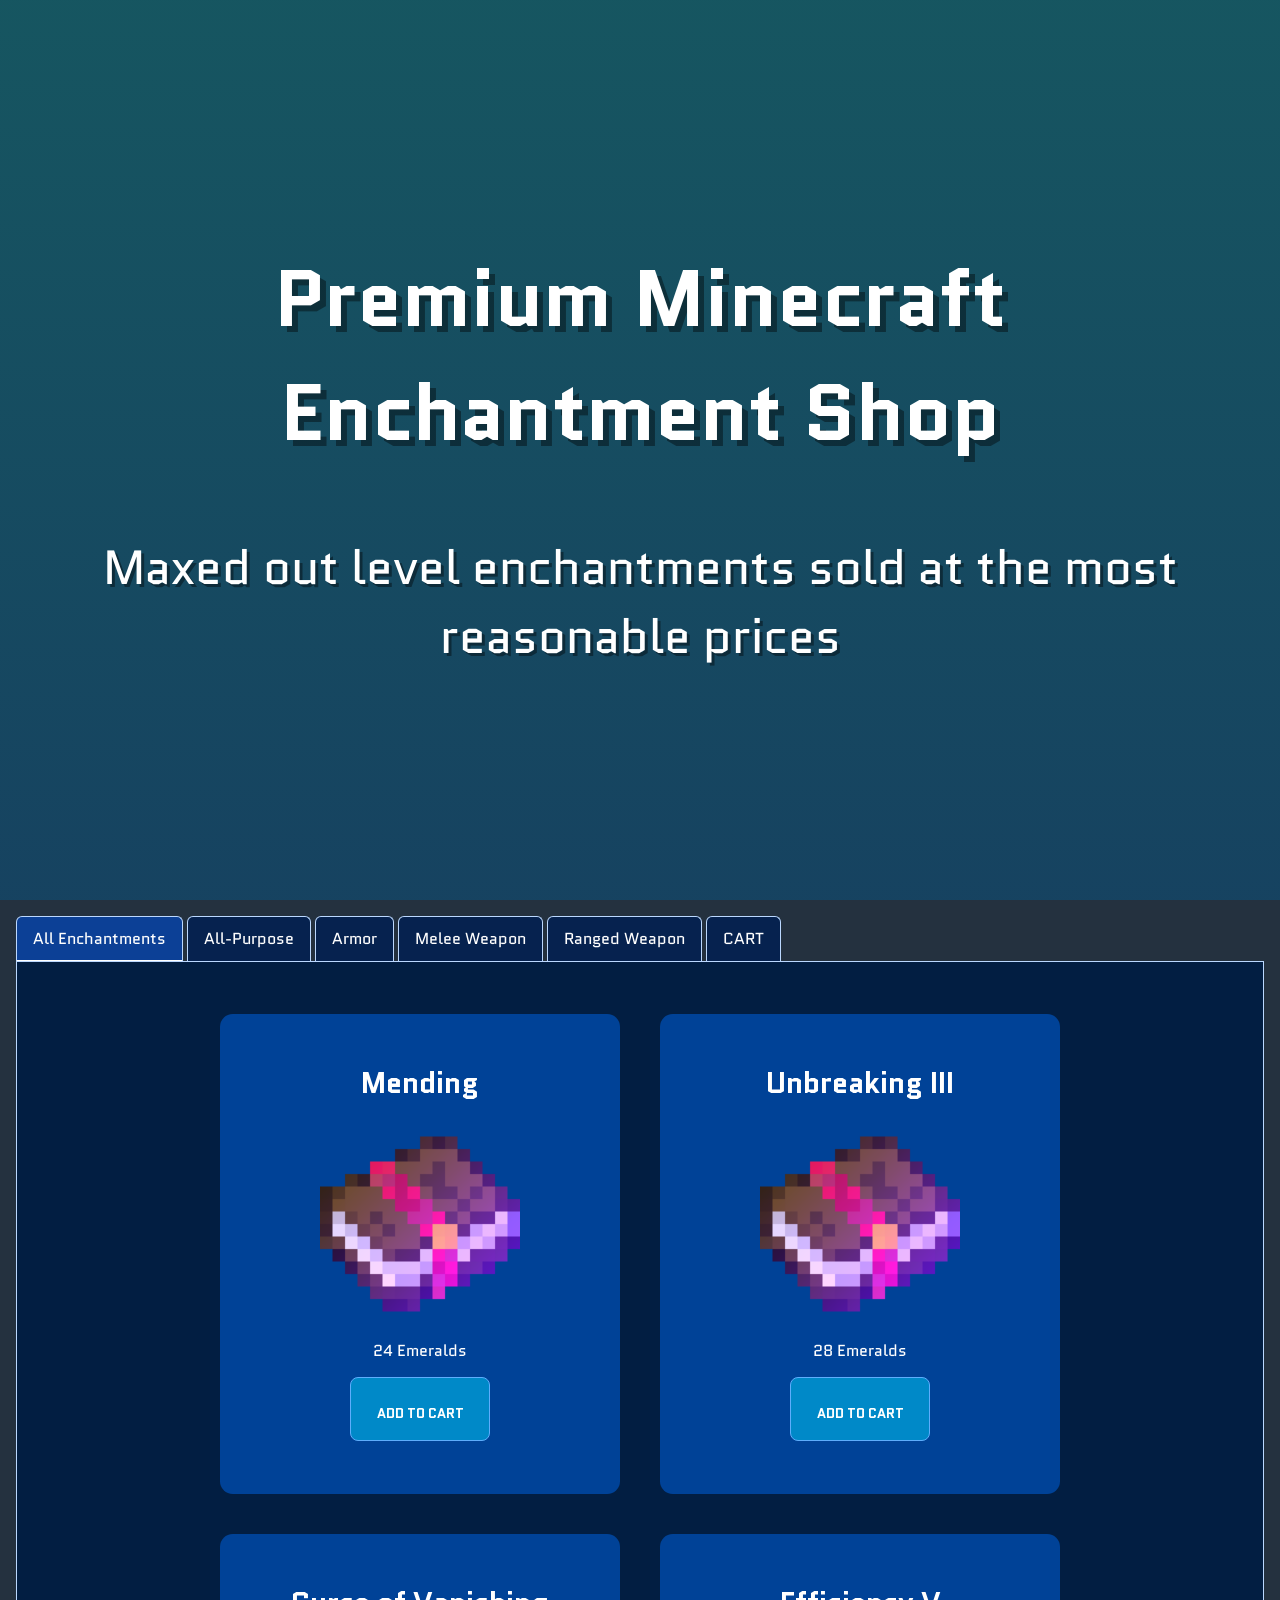
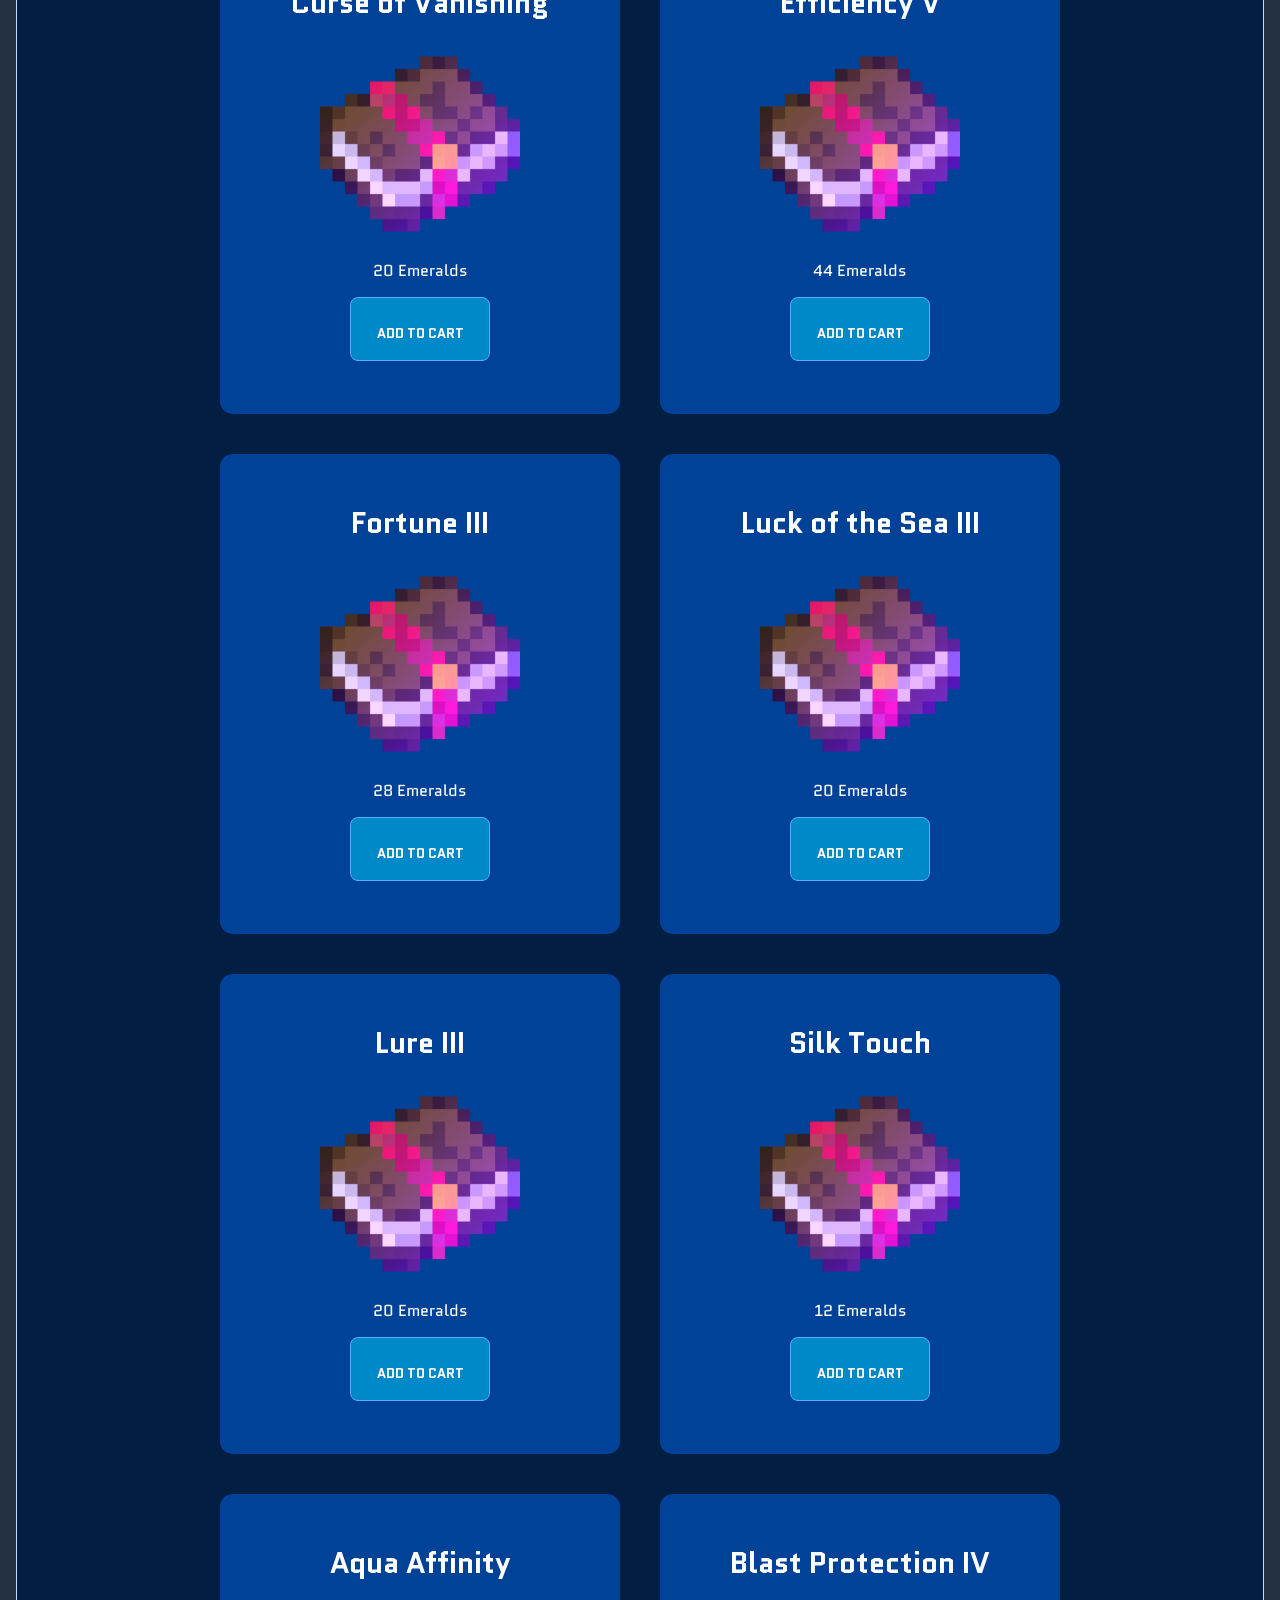
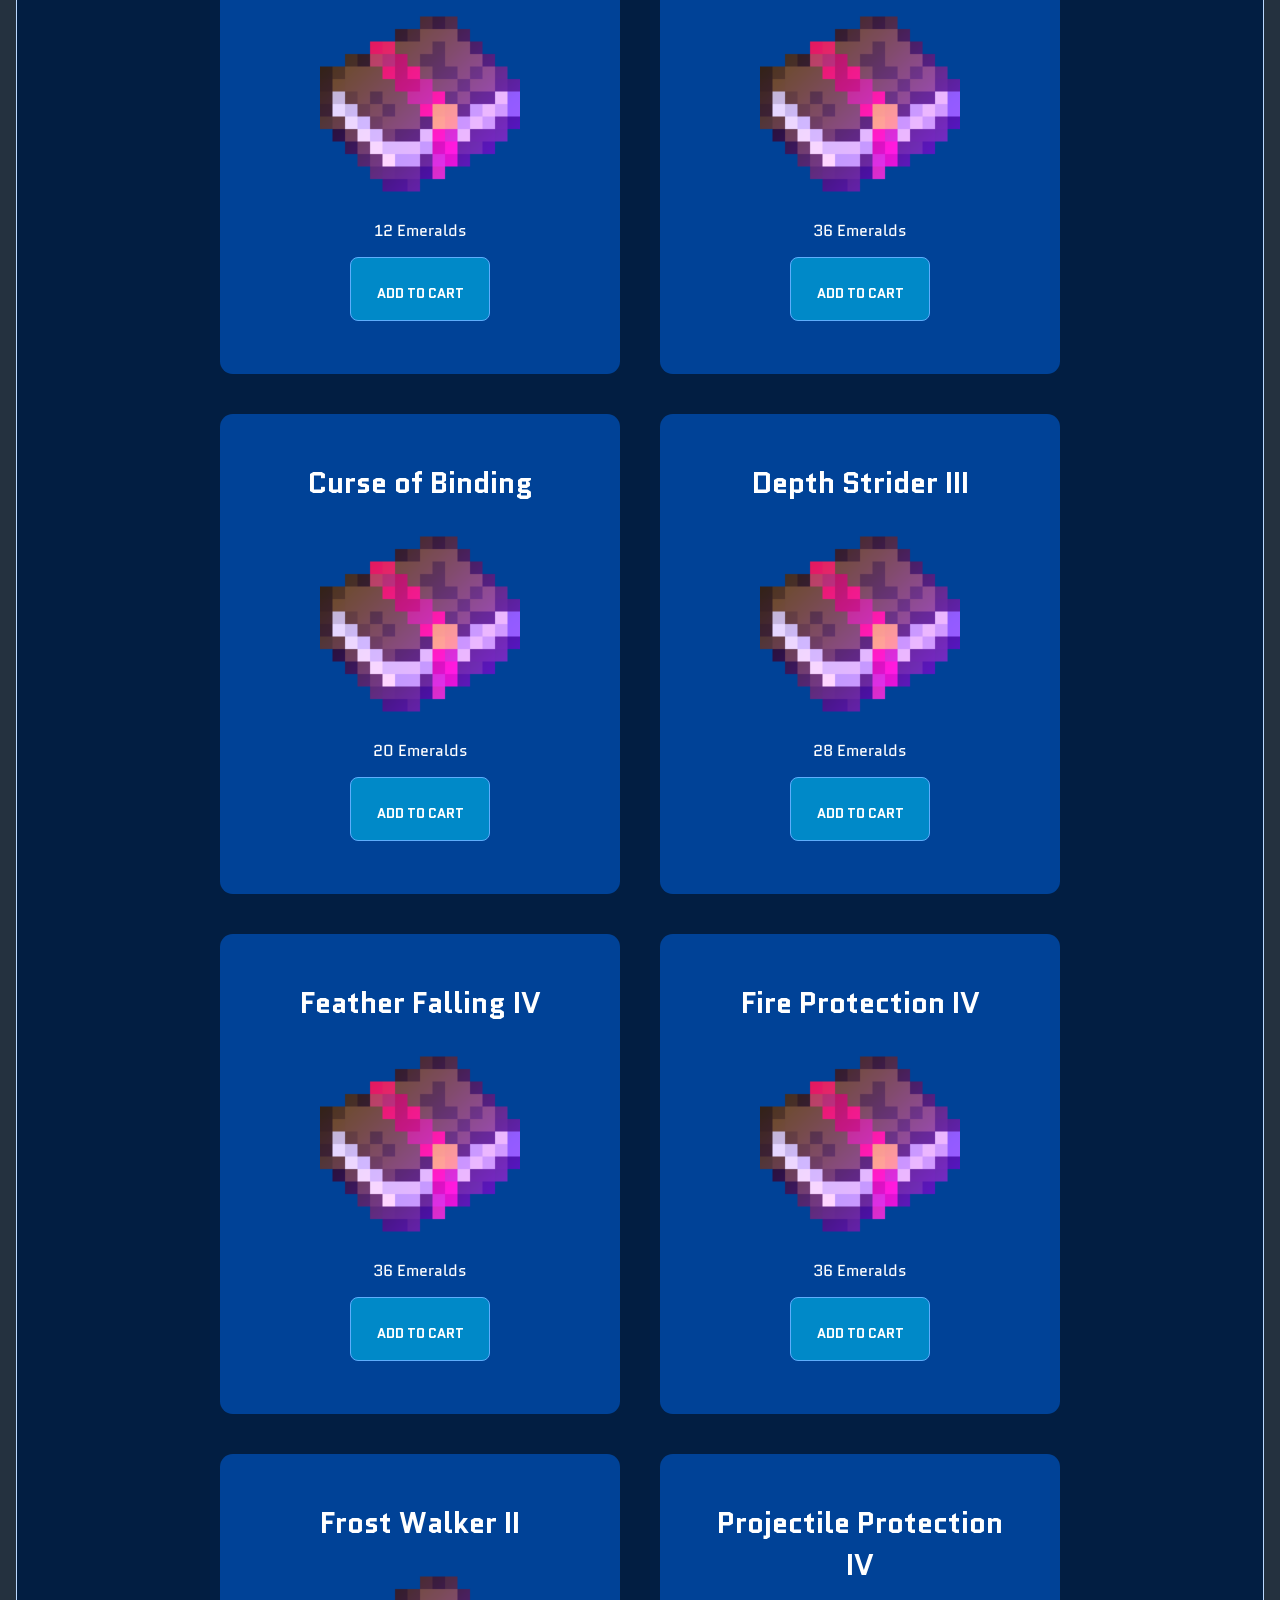
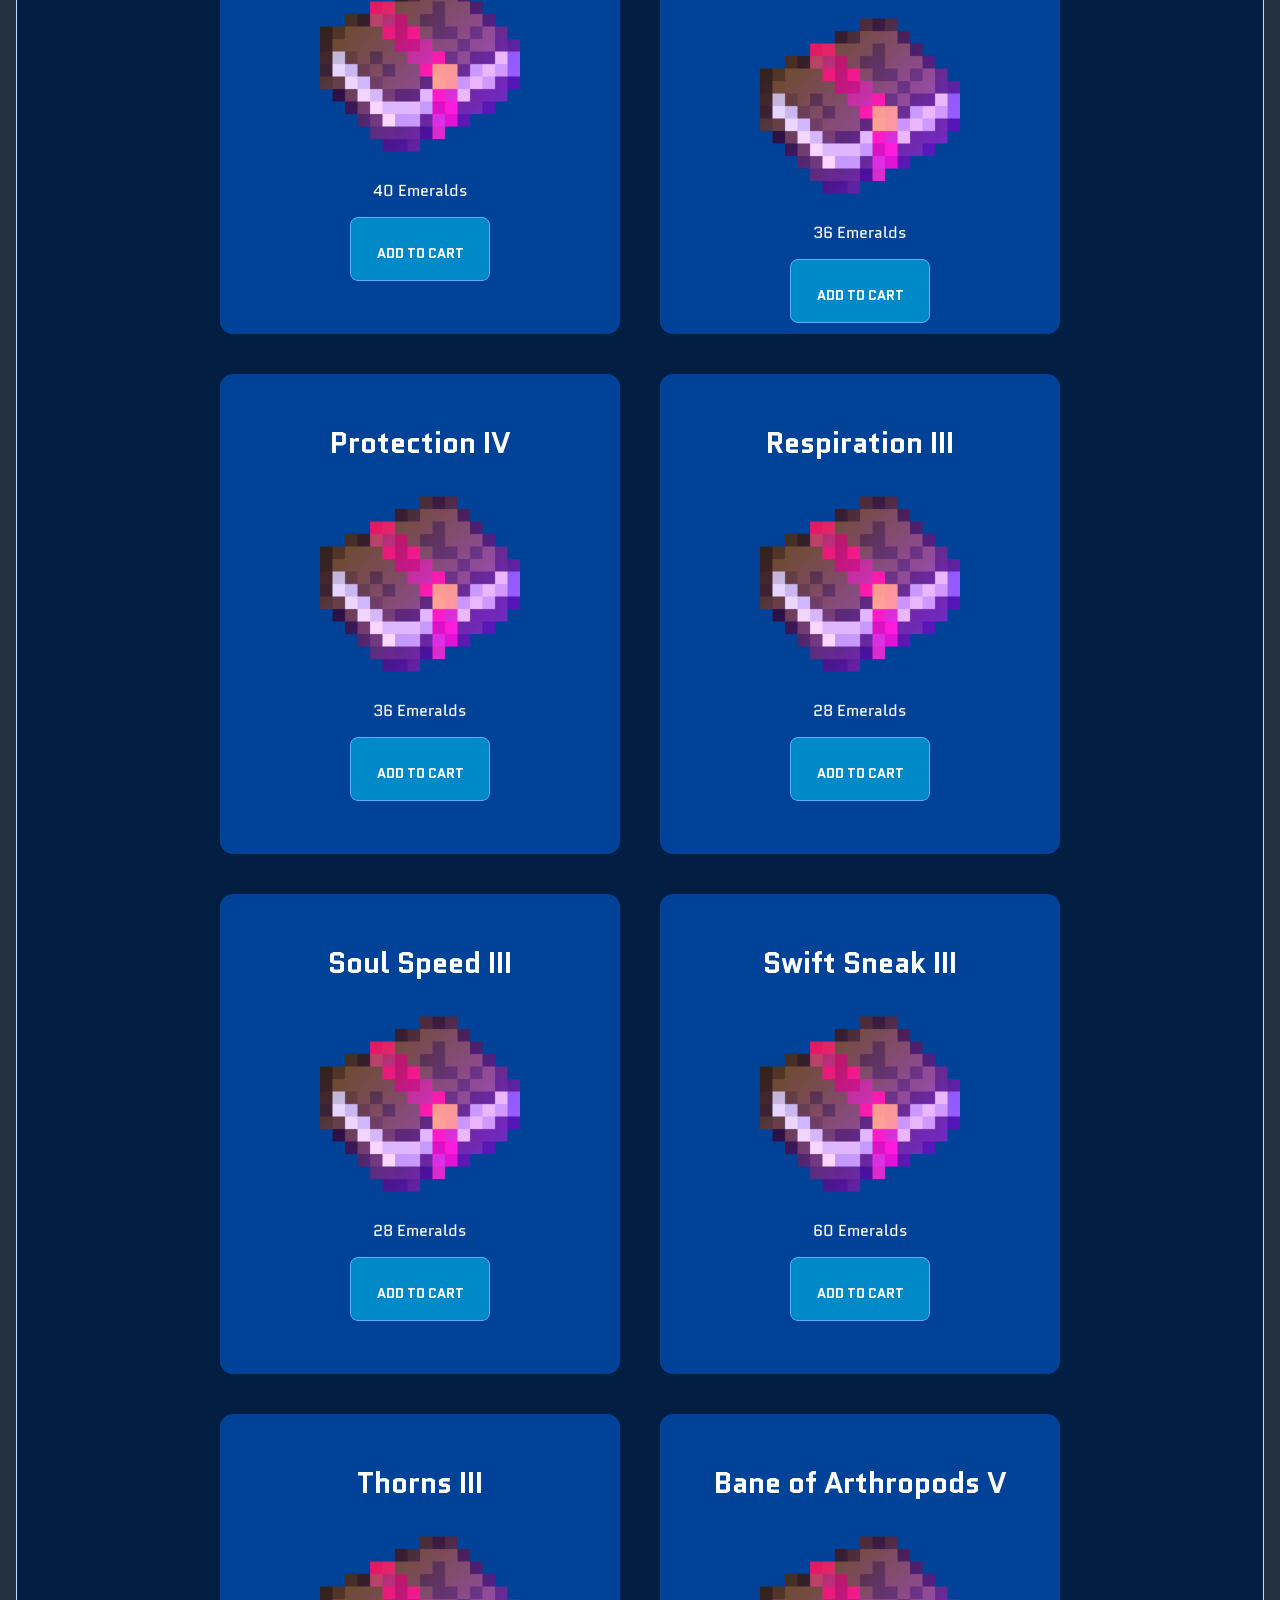
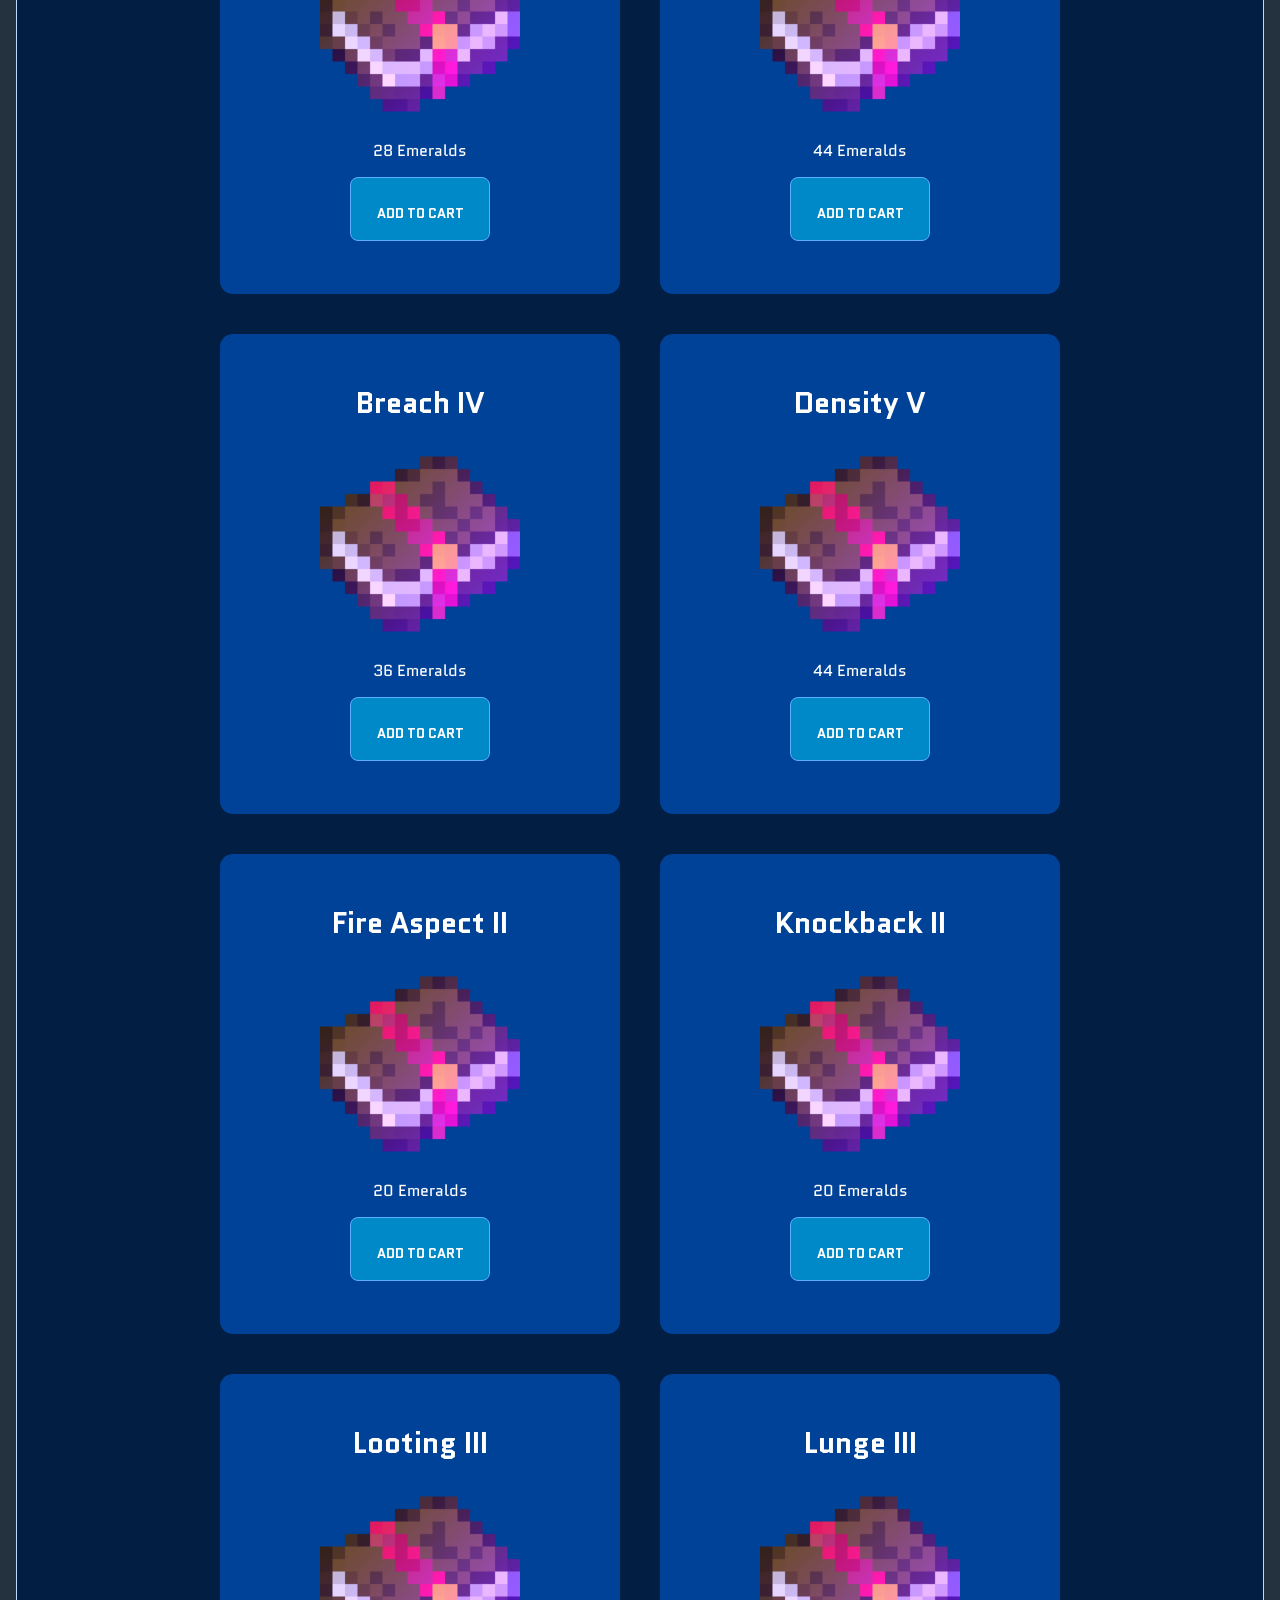
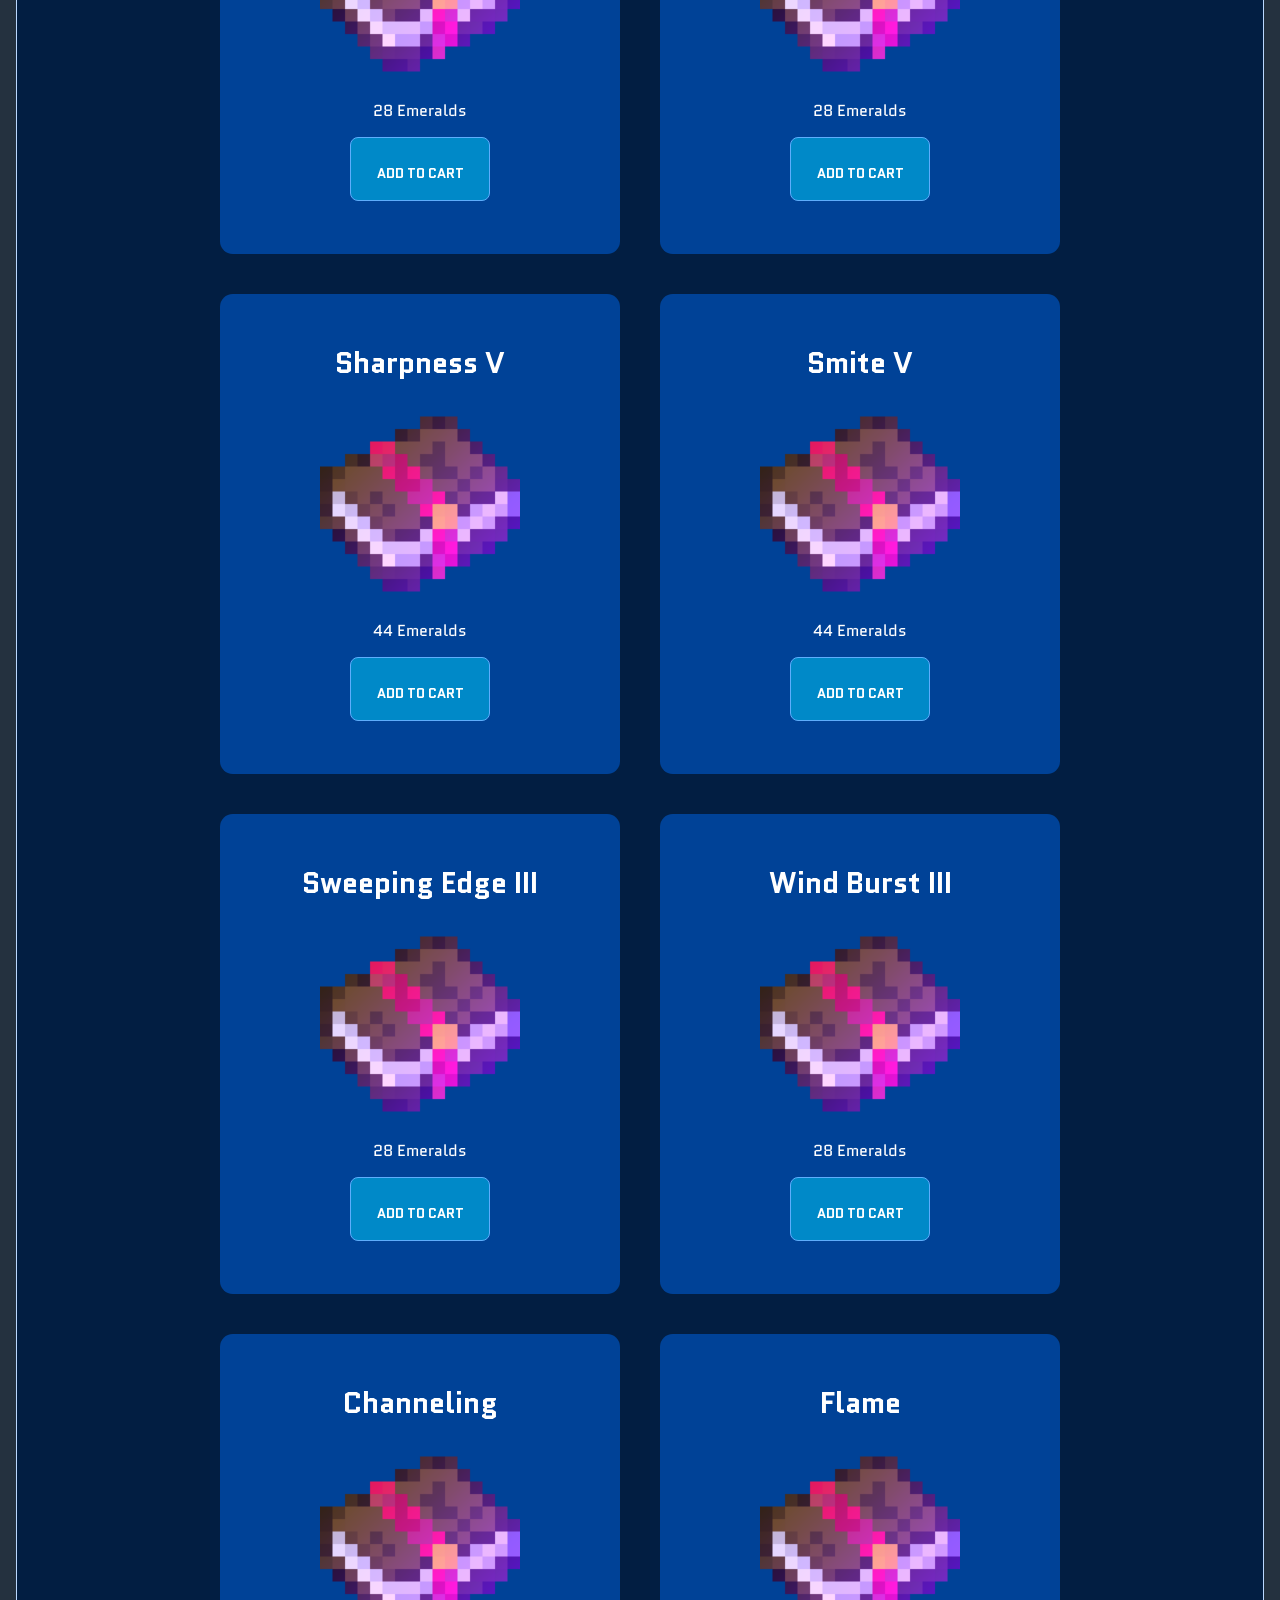
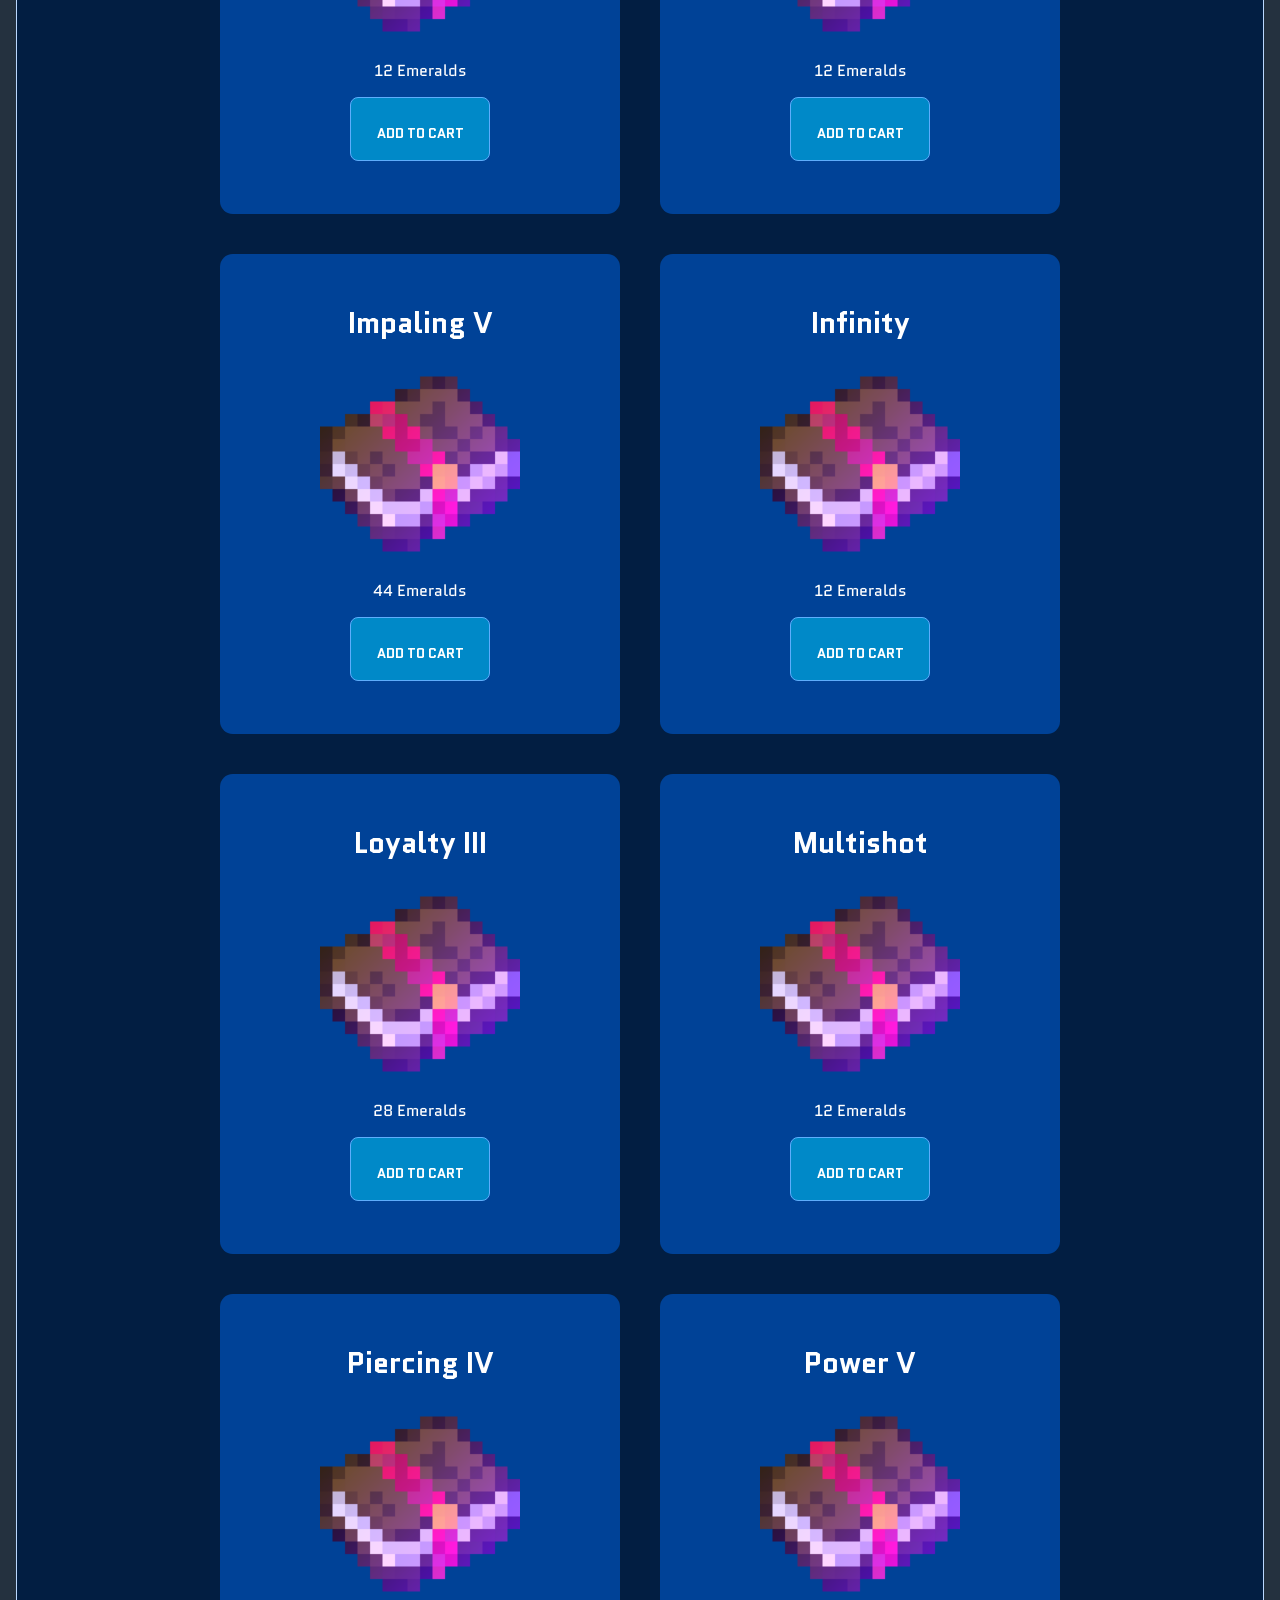
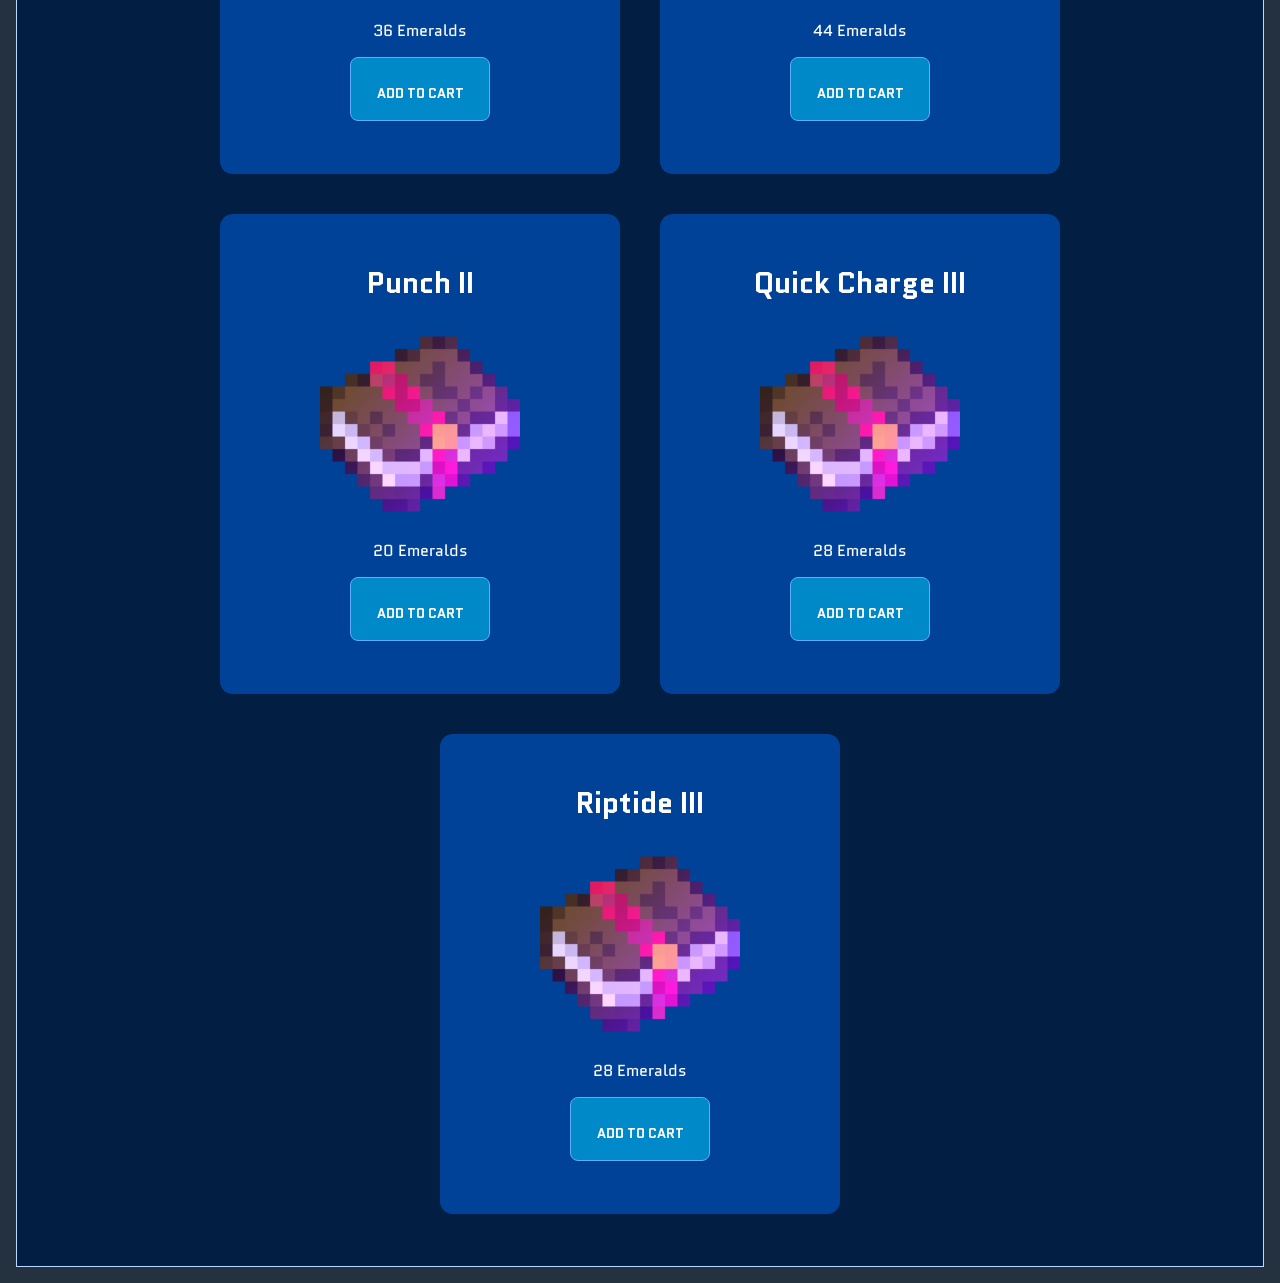
==== commit fa930c16: "scripting the cart" ====
--- a/index.html
+++ b/index.html
@@ -22,7 +22,7 @@
           <div class="card" data-item = "Mending">
             <h3>Mending</h3>
             <img class="card-img" src="img\Enchanted_Book.png"/>
-            <p>20 Emeralds</p>
+            <p>24 Emeralds</p>
             <button class="btn">ADD TO CART</button>
           </div>
           <div class="card" data-item = "Unbreaking">
@@ -53,13 +53,13 @@
           <div class="card" data-item = "Luck of the Sea">
             <h3>Luck of the Sea III</h3>
             <img class="card-img" src="img\Enchanted_Book.png"/>
-            <p>28 Emeralds</p>
+            <p>20 Emeralds</p>
             <button class="btn">ADD TO CART</button>
           </div>
           <div class="card" data-item = "Lure">
             <h3>Lure III</h3>
             <img class="card-img" src="img\Enchanted_Book.png"/>
-            <p>28 Emeralds</p>
+            <p>20 Emeralds</p>
             <button class="btn">ADD TO CART</button>
           </div>
           <div class="card" data-item = "Silk Touch">
@@ -574,9 +574,15 @@
           </div>
         </div>
       </div>
-    </div>
-    <div class="pop">
-      <h4>CART</h4>
+
+      <!-- Cart -->
+       <input type="radio" name="tabset" id="cart"> 
+       <label for="cart" class="page.btn">CART</label>
+       <div class="tab-panel">
+        <div class="pop">
+          <h3>CART</h3>
+        </div>
+       </div>
     </div>
     <script src="shoppingcart.js"></script>
   </body>
--- a/style.css
+++ b/style.css
@@ -22,8 +22,8 @@
     text-align: center;
     flex-wrap: wrap;
     background-image:
-        linear-gradient(rgba(8, 130, 34, 0.8), rgba(8, 84, 130, 0.8)),
-        url("img\Enchanting_Table.jpg");
+        linear-gradient(rgba(8, 122, 130, 0.5), rgba(8, 84, 130, 0.5)),
+        url("img/enchanting_table.jpg");
     background-size: cover;
     background-position: center;
     background-attachment: fixed;
@@ -45,11 +45,13 @@
     font-size: 2.5rem;
     margin-bottom: 15px;
 }
-.h2,
-.h3,
-.h4,
-.h5,
-.h6 {
+h2,
+h3 {
+    font-size: 1.8rem;
+}
+h4,
+h5,
+h6 {
     font-size: 4rem;
 }
 .hero-content p {
